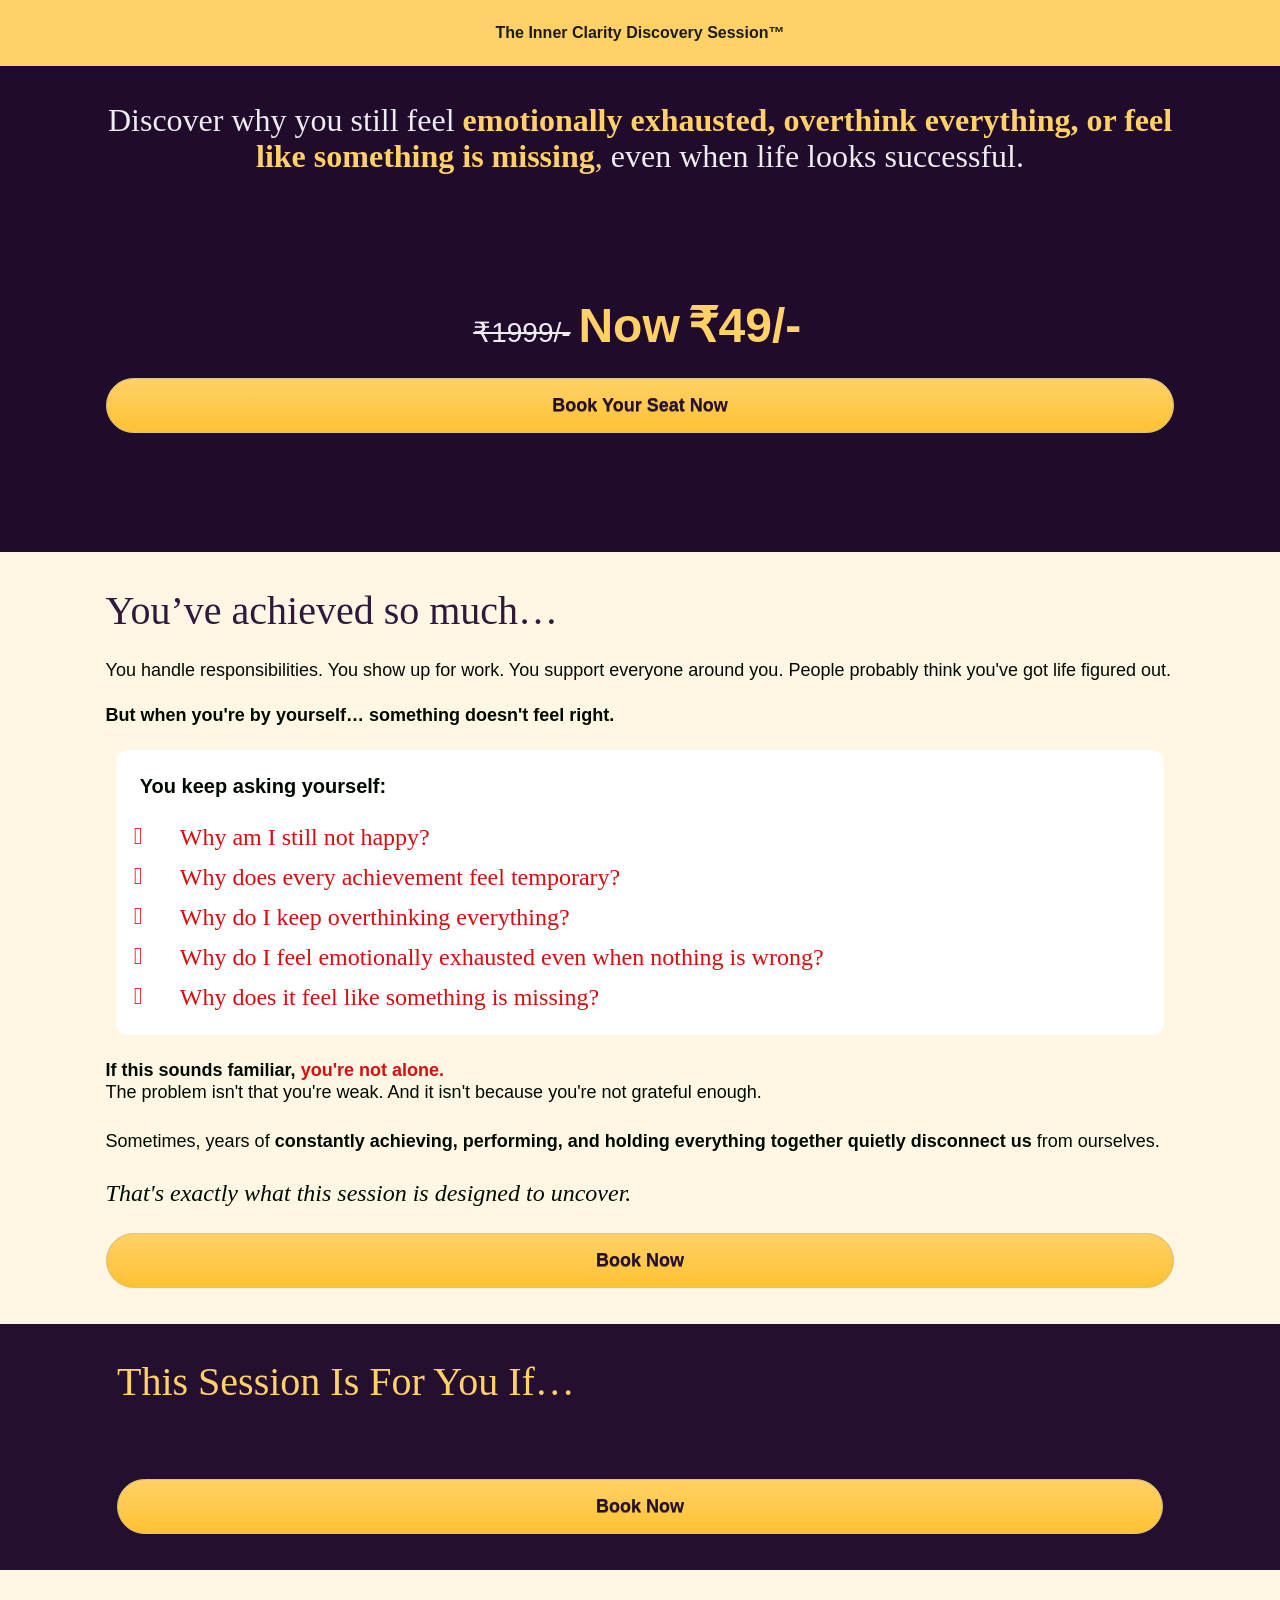
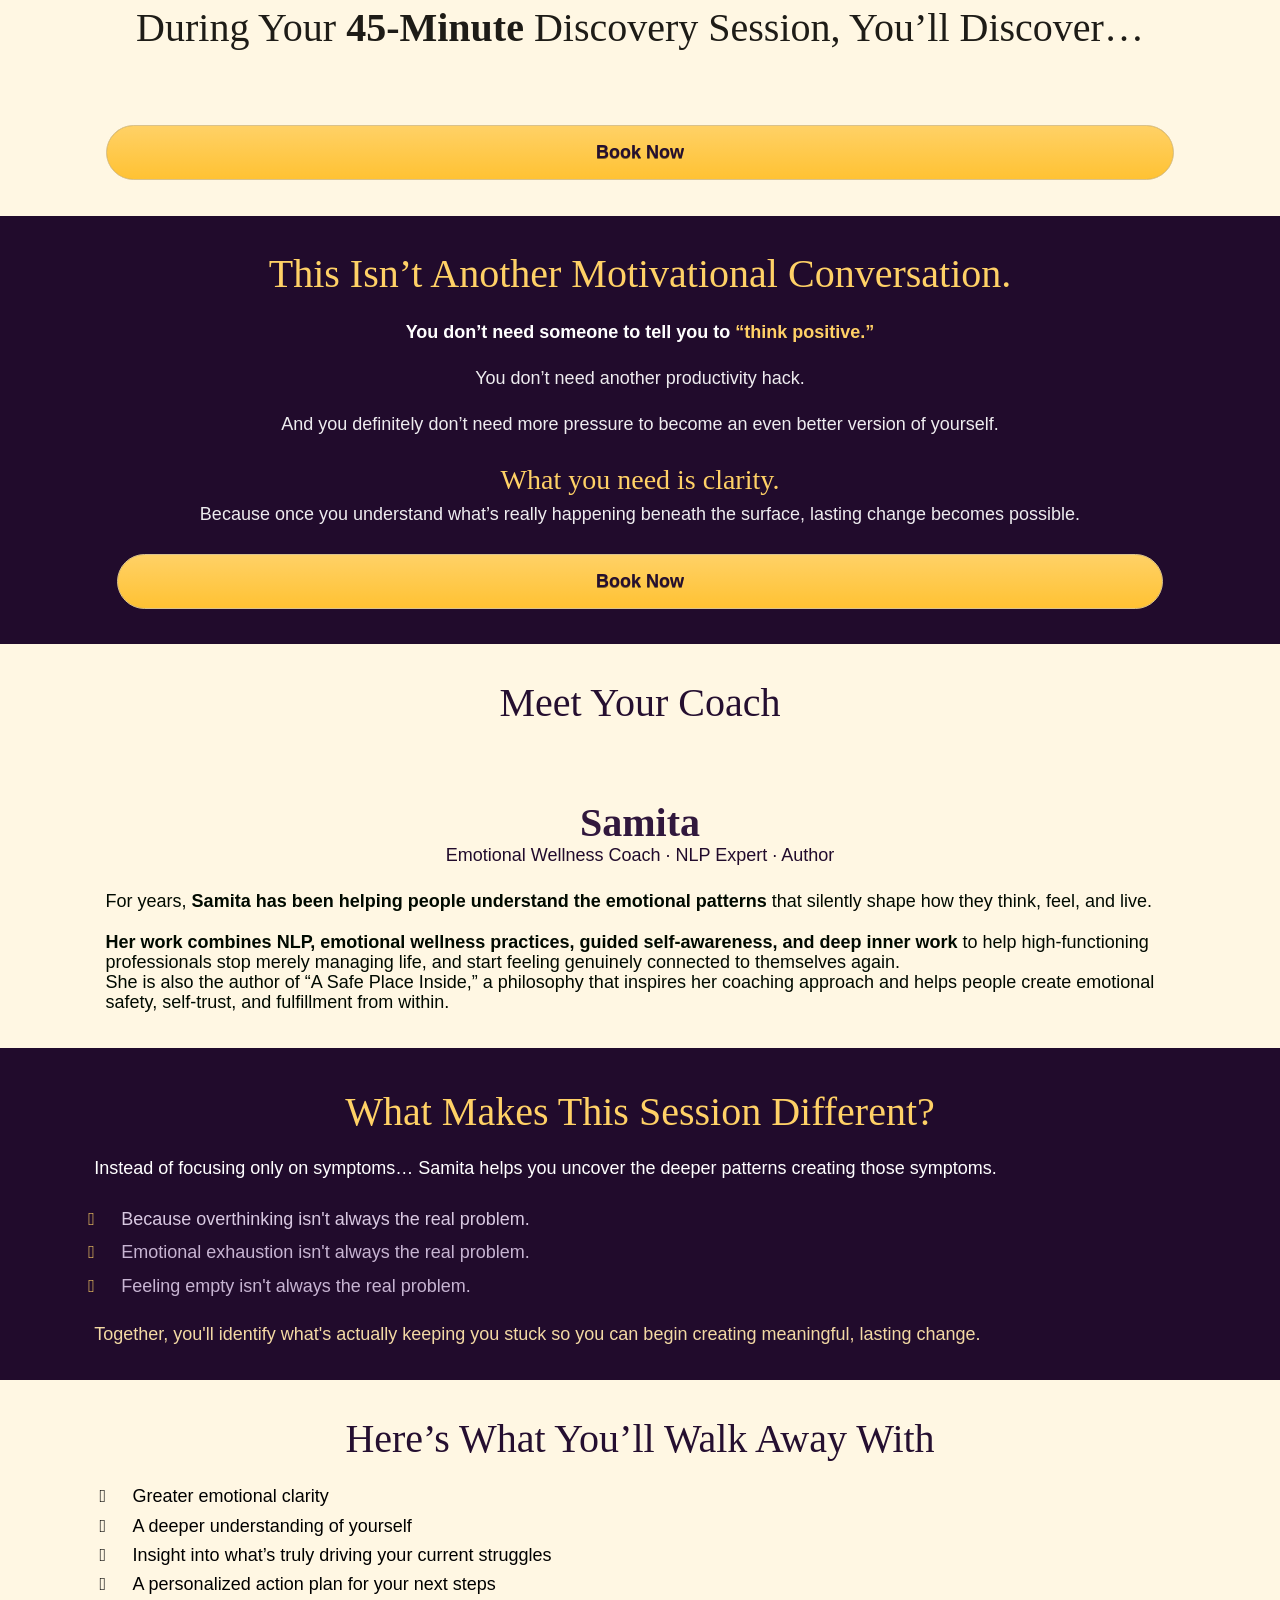
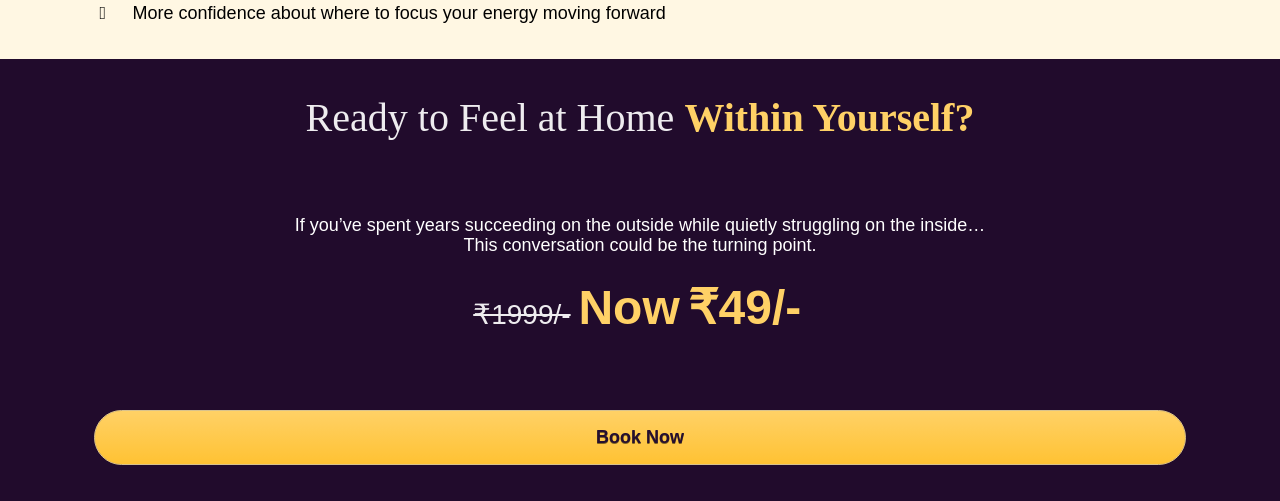
==== index.html @ a30f2a53 "OSNN Index Page Updated" ====
<!DOCTYPE html>
<!-- saved from url=(0039)https://legacyinnercircle.in/samita_49/ -->
<html lang="en"><head><meta http-equiv="Content-Type" content="text/html; charset=UTF-8">
    
    <!-- BUILT WITH LEADPAGES https://www.leadpages.com -->
    <meta http-equiv="X-UA-Compatible" content="IE=edge,chrome=1">
    <meta name="viewport" content="width=device-width, initial-scale=1">
    <title>Samita  - funnel 2</title>
    <meta name="keywords" content="">
    <meta name="description" content="">
    <meta name="title" content="">
    <meta property="og:type" content="website">
    <meta property="og:title" content="Samita  - funnel 2">
    <meta property="og:description" content="">
    <meta name="leadpages-served-by" content="leadpages">
    <meta name="leadpages-serving-domain" content="legacyinnercircle.in">
    <meta name="leadpages-legacy-pixel-domain" content="https://my.leadpages.net">
    <meta name="leadpages-meta-id" content="5ACkNSbPZ5Z4c69FCM9rrN">
    <meta name="leadpages-edition" content="FjWy6jDDJtb9g2AQd9wh9A">
    <link rel="shortcut icon" href="https://static.leadpages.net/images/favicon.ico" type="image/x-icon">
    <link rel="stylesheet" href="./Samita - funnel 2_files/all.min.css" referrerpolicy="no-referrer">
    <link rel="preconnect" href="https://fonts.gstatic.com/" crossorigin="">
    <link rel="preload" as="style" href="./Samita - funnel 2_files/css">
    <link rel="stylesheet" href="./Samita - funnel 2_files/css" type="text/css" referrerpolicy="no-referrer" media="all" onload="this.media=&#39;all&#39;">
    <link rel="preload" as="style" href="./Samita - funnel 2_files/YyTXrKw9BfLoAAx7QPk4KG.css">
    <link rel="stylesheet" href="./Samita - funnel 2_files/YyTXrKw9BfLoAAx7QPk4KG.css" referrerpolicy="no-referrer" media="all" onload="this.media=&#39;all&#39;">
    <style data-id="run-styles">
      /*! normalize.css v3.0.2 | MIT License | git.io/normalize */html{font-family:sans-serif;-ms-text-size-adjust:100%;-webkit-text-size-adjust:100%}body{margin:0}article,aside,details,figcaption,figure,footer,header,hgroup,main,menu,nav,section,summary{display:block}audio,canvas,progress,video{display:inline-block;vertical-align:baseline}audio:not([controls]){display:none;height:0}[hidden],template{display:none}a{background-color:transparent}a:active,a:hover{outline:0}abbr[title]{border-bottom:1px dotted}b,strong{font-weight:bold}dfn{font-style:italic}h1{font-size:2em;margin:.67em 0}mark{background:#ff0;color:#000}small{font-size:80%}sub,sup{font-size:75%;line-height:0;position:relative;vertical-align:baseline}sup{top:-0.5em}sub{bottom:-0.25em}img{border:0}svg:not(:root){overflow:hidden}figure{margin:1em 40px}hr{-moz-box-sizing:content-box;box-sizing:content-box;height:0}pre{overflow:auto}code,kbd,pre,samp{font-family:monospace,monospace;font-size:1em}button,input,optgroup,select,textarea{color:inherit;font:inherit;margin:0}button{overflow:visible}button,select{text-transform:none}button,html input[type=button],input[type=reset],input[type=submit]{-webkit-appearance:button;cursor:pointer}button[disabled],html input[disabled]{cursor:default}button::-moz-focus-inner,input::-moz-focus-inner{border:0;padding:0}input{line-height:normal}input[type=checkbox],input[type=radio]{box-sizing:border-box;padding:0}input[type=number]::-webkit-inner-spin-button,input[type=number]::-webkit-outer-spin-button{height:auto}input[type=search]{-webkit-appearance:textfield;-moz-box-sizing:border-box;-webkit-box-sizing:border-box;box-sizing:border-box}input[type=search]::-webkit-search-cancel-button,input[type=search]::-webkit-search-decoration{-webkit-appearance:none}fieldset{border:1px solid silver;margin:0 2px;padding:.35em .625em .75em}legend{border:0;padding:0}textarea{overflow:auto}optgroup{font-weight:bold}table{border-collapse:collapse;border-spacing:0}td,th{padding:0}*,*::before,*::after{box-sizing:border-box}html{height:100%;width:100%}html{-moz-osx-font-smoothing:grayscale;-webkit-font-smoothing:antialiased;-ms-text-size-adjust:100%;-webkit-text-size-adjust:100%;background-color:#fff;box-sizing:border-box;color:#000;font-family:Roboto,sans-serif;font-size:1em;line-height:1.5;min-height:100%;position:relative}html.is-leadbox{background-color:transparent}body{min-height:100%}h1,h2,h3,h4,h1.jumbo{margin:0}p{margin:0}a{font-size:inherit}img{max-width:100%;width:100%}section{position:relative;transition:opacity .5s ease-in,min-height .5s ease-in,height .5s ease-in}.container{width:100%}.row-compose,.widget-row,.layout,.inner-column,.column{position:relative}.site-header .layout{align-items:center;min-height:64px}.column{display:flex;flex-direction:column}.inner-column{flex:1 1 auto}.inner-column:not(.area-placeholder){min-height:1px}.widget{word-wrap:break-word;padding:1vw;padding:1cqw}.leadbox .widget{padding:1vw;padding:1cqw}.bar .widget{padding:1vw;padding:1cqw}.has-background-image{background-position:center center;background-repeat:no-repeat}.has-background-size-cover{background-size:cover}.has-background-size-center{background-size:contain}.has-background-size-repeat{background-repeat:repeat}.flex-display{display:flex}.flex-direction-column{flex-direction:column}.flex-direction-column .container{min-height:1px}.flex-direction-row{flex-direction:row}.flex-justify-flex-start{justify-content:flex-start}.flex-justify-center{justify-content:center}.flex-justify-flex-end{justify-content:flex-end}[class*=section-arrow--]::before{border:solid transparent;border-color:rgba(0,0,0,0);content:"";height:0;pointer-events:none;position:absolute;width:0;z-index:1}.section-arrow--top::before{border-bottom-color:inherit;border-width:0 30px 18px;bottom:100%;left:50%;transform:translateX(-50%)}.section-arrow--bottom::before{border-top-color:inherit;border-width:18px 30px 0;left:50%;top:100%;transform:translateX(-50%)}.section-arrow--left::before{border-bottom-color:inherit;border-width:0 30px 24px;bottom:100%;right:50%;transform:translateX(50%)}@media(min-width: 48em){.section-arrow--left::before{border-bottom-color:transparent;border-right-color:inherit;border-width:30px 24px 30px 0;bottom:0;right:100%;top:50%;transform:translateY(-50%) translateX(0)}}.section-arrow--right::before{border-top-color:inherit;border-width:24px 30px 0;left:50%;top:100%;transform:translateX(-50%)}@media(min-width: 48em){.section-arrow--right::before{border-left-color:inherit;border-top-color:transparent;border-width:30px 0 30px 24px;left:100%;top:50%;transform:translateY(-50%) translateX(0)}}.page .is-delayed{min-height:0;height:0;opacity:0;overflow:hidden;padding-bottom:0;padding-top:0}.is-visible{height:auto;opacity:1;overflow:visible}.lp-text a,.lp-text-react a,.lp-headline a{color:inherit;text-decoration:underline}.lp-text a>span,.lp-text-react a>span,.lp-headline a>span{color:inherit;text-decoration:underline}.lp-text a:hover,.lp-text a:active,.lp-text-react a:hover,.lp-text-react a:active,.lp-headline a:hover,.lp-headline a:active{text-decoration:none}.lp-text a:hover>span,.lp-text a:active>span,.lp-text-react a:hover>span,.lp-text-react a:active>span,.lp-headline a:hover>span,.lp-headline a:active>span{text-decoration:none}.lp-blog-feed a{text-decoration:none}.lp-blog-feed a:hover,.lp-blog-feed a:active{text-decoration:none}.lp-blog-feed a:hover>span,.lp-blog-feed a:active>span{text-decoration:none}.lp-blog-feed a.pagination-arrow{color:inherit;margin:auto 40px}.lp-blog-feed a.pagination-arrow.disabled{color:inherit;pointer-events:none;opacity:.3}.lp-blog-post a{color:inherit;text-decoration:none}.lp-blog-post a>span{color:inherit;text-decoration:none}.lp-blog-post a:hover,.lp-blog-post a:active{text-decoration:none}.lp-blog-post a:hover>span,.lp-blog-post a:active>span{text-decoration:none}.lp-blog-post a.pagination-arrow{margin:auto 40px}.lp-blog-post a.pagination-arrow.disabled{pointer-events:none;opacity:.3}.lp-post-body p{min-height:18px;margin:20px 0}.lp-post-body h1,.lp-post-body h2,.lp-post-body h3,.lp-post-body h4,.lp-post-body h5,.lp-post-body h6{margin:24px 0}.lp-post-body img{width:auto}.widget-widget>iframe{max-width:100%;width:100%}.inner-composite{display:flex}.page grammarly-btn{display:none}.page .lp-form__input+span,.page .lp-form-react__input+span{display:none !important}@media(max-width: 480px){.hidden-mobile{display:none !important}}@media(min-width: 481px)and (max-width: 768px){.hidden-tablet{display:none !important}}@media(min-width: 769px){.hidden-desktop{display:none !important}}.hide-section{display:none}form .widget-column{padding-top:1vw;padding-bottom:1vw;padding-top:1cqw;padding-bottom:1cqw}form .widget-column .widget{padding-bottom:0;padding-top:0}form .widget-column .widget .lp-button-react-wrapper{margin-top:12px}form[data-form-id] button:disabled{opacity:.5;pointer-events:none;transition:opacity 7.5s ease}@keyframes animation-circular-rotate{0%{transform-origin:50% 50%}100%{transform:rotate(360deg)}}@-webkit-keyframes animation-circular-rotate{0%{transform-origin:50% 50%}100%{transform:rotate(360deg)}}@-webkit-keyframes animation-circular-progress{0%{stroke-dasharray:1px,200px;stroke-dashoffset:0px}50%{stroke-dasharray:100px,200px;stroke-dashoffset:-15px}100%{stroke-dasharray:100px,200px;stroke-dashoffset:-125px}}@keyframes animation-circular-progress{0%{stroke-dasharray:1px,200px;stroke-dashoffset:0px}50%{stroke-dasharray:100px,200px;stroke-dashoffset:-15px}100%{stroke-dasharray:100px,200px;stroke-dashoffset:-125px}}.container{margin-left:auto;margin-right:auto;max-width:1140px}.container--fluid{max-width:none}.flex{display:flex;flex-direction:row;flex-wrap:wrap;margin-left:0;margin-right:0;max-width:100%}[class*=flex__]{flex:0 0 auto;min-height:1px;padding-left:0;padding-right:0}.flex--12 .flex__item--xs-1{flex-basis:8.3333333333%;max-width:8.3333333333%}.flex--12 .flex__item--xs-2{flex-basis:16.6666666667%;max-width:16.6666666667%}.flex--12 .flex__item--xs-3{flex-basis:25%;max-width:25%}.flex--12 .flex__item--xs-4{flex-basis:33.3333333333%;max-width:33.3333333333%}.flex--12 .flex__item--xs-5{flex-basis:41.6666666667%;max-width:41.6666666667%}.flex--12 .flex__item--xs-6{flex-basis:50%;max-width:50%}.flex--12 .flex__item--xs-7{flex-basis:58.3333333333%;max-width:58.3333333333%}.flex--12 .flex__item--xs-8{flex-basis:66.6666666667%;max-width:66.6666666667%}.flex--12 .flex__item--xs-9{flex-basis:75%;max-width:75%}.flex--12 .flex__item--xs-10{flex-basis:83.3333333333%;max-width:83.3333333333%}.flex--12 .flex__item--xs-11{flex-basis:91.6666666667%;max-width:91.6666666667%}.flex--12 .flex__item--xs-12{flex-basis:100%;max-width:100%}.flex--12 .flex__offset--xs-1{margin-left:8.3333333333%}.flex--12 .flex__offset--xs-2{margin-left:16.6666666667%}.flex--12 .flex__offset--xs-3{margin-left:25%}.flex--12 .flex__offset--xs-4{margin-left:33.3333333333%}.flex--12 .flex__offset--xs-5{margin-left:41.6666666667%}.flex--12 .flex__offset--xs-6{margin-left:50%}.flex--12 .flex__offset--xs-7{margin-left:58.3333333333%}.flex--12 .flex__offset--xs-8{margin-left:66.6666666667%}.flex--12 .flex__offset--xs-9{margin-left:75%}.flex--12 .flex__offset--xs-10{margin-left:83.3333333333%}.flex--12 .flex__offset--xs-11{margin-left:91.6666666667%}.flex--10 .flex__item--xs-1{flex-basis:10%;max-width:10%}.flex--10 .flex__item--xs-2{flex-basis:20%;max-width:20%}.flex--10 .flex__item--xs-3{flex-basis:30%;max-width:30%}.flex--10 .flex__item--xs-4{flex-basis:40%;max-width:40%}.flex--10 .flex__item--xs-5{flex-basis:50%;max-width:50%}.flex--10 .flex__item--xs-6{flex-basis:60%;max-width:60%}.flex--10 .flex__item--xs-7{flex-basis:70%;max-width:70%}.flex--10 .flex__item--xs-8{flex-basis:80%;max-width:80%}.flex--10 .flex__item--xs-9{flex-basis:90%;max-width:90%}.flex--10 .flex__item--xs-10{flex-basis:100%;max-width:100%}.flex--10 .flex__offset--xs-1{margin-left:10%}.flex--10 .flex__offset--xs-2{margin-left:20%}.flex--10 .flex__offset--xs-3{margin-left:30%}.flex--10 .flex__offset--xs-4{margin-left:40%}.flex--10 .flex__offset--xs-5{margin-left:50%}.flex--10 .flex__offset--xs-6{margin-left:60%}.flex--10 .flex__offset--xs-7{margin-left:70%}.flex--10 .flex__offset--xs-8{margin-left:80%}.flex--10 .flex__offset--xs-9{margin-left:90%}.flex--xs-start{justify-content:flex-start}.flex--xs-center{justify-content:center}.flex--xs-end{justify-content:flex-end}.flex--xs-around{justify-content:space-around}.flex--xs-between{justify-content:space-between}.flex--xs-top{align-items:flex-start}.flex--xs-middle{align-items:center}.flex--xs-bottom{align-items:flex-end}.flex--xs-first{order:-1}.flex--xs-last{order:1}.flex__item--xs-auto{flex:1 1 auto}.flex__item--xs-grow{flex-grow:1}.flex__item--xs-no-grow{flex-grow:0}.flex__item--xs-shrink{flex-shrink:1}.flex__item--xs-no-shrink{flex-shrink:0}.flex__item--xs-none{flex:none}.flex--xs-inline-flex{display:inline-flex}.flex--xs-flex-nowrap{flex-wrap:nowrap}.flex--xs-flex-wrap-rev{flex-wrap:wrap-reverse}.flex--xs-horizontal-rev{flex-direction:column-reverse}.flex--xs-vertical{flex-direction:column}.flex--xs-vertical-rev{flex-direction:row-reverse}@media(min-width: 480px){.flex--12 .flex__item--sm-1{flex-basis:8.3333333333%;max-width:8.3333333333%}.flex--12 .flex__item--sm-2{flex-basis:16.6666666667%;max-width:16.6666666667%}.flex--12 .flex__item--sm-3{flex-basis:25%;max-width:25%}.flex--12 .flex__item--sm-4{flex-basis:33.3333333333%;max-width:33.3333333333%}.flex--12 .flex__item--sm-5{flex-basis:41.6666666667%;max-width:41.6666666667%}.flex--12 .flex__item--sm-6{flex-basis:50%;max-width:50%}.flex--12 .flex__item--sm-7{flex-basis:58.3333333333%;max-width:58.3333333333%}.flex--12 .flex__item--sm-8{flex-basis:66.6666666667%;max-width:66.6666666667%}.flex--12 .flex__item--sm-9{flex-basis:75%;max-width:75%}.flex--12 .flex__item--sm-10{flex-basis:83.3333333333%;max-width:83.3333333333%}.flex--12 .flex__item--sm-11{flex-basis:91.6666666667%;max-width:91.6666666667%}.flex--12 .flex__item--sm-12{flex-basis:100%;max-width:100%}.flex--12 .flex__offset--sm-1{margin-left:8.3333333333%}.flex--12 .flex__offset--sm-2{margin-left:16.6666666667%}.flex--12 .flex__offset--sm-3{margin-left:25%}.flex--12 .flex__offset--sm-4{margin-left:33.3333333333%}.flex--12 .flex__offset--sm-5{margin-left:41.6666666667%}.flex--12 .flex__offset--sm-6{margin-left:50%}.flex--12 .flex__offset--sm-7{margin-left:58.3333333333%}.flex--12 .flex__offset--sm-8{margin-left:66.6666666667%}.flex--12 .flex__offset--sm-9{margin-left:75%}.flex--12 .flex__offset--sm-10{margin-left:83.3333333333%}.flex--12 .flex__offset--sm-11{margin-left:91.6666666667%}.flex--10 .flex__item--sm-1{flex-basis:10%;max-width:10%}.flex--10 .flex__item--sm-2{flex-basis:20%;max-width:20%}.flex--10 .flex__item--sm-3{flex-basis:30%;max-width:30%}.flex--10 .flex__item--sm-4{flex-basis:40%;max-width:40%}.flex--10 .flex__item--sm-5{flex-basis:50%;max-width:50%}.flex--10 .flex__item--sm-6{flex-basis:60%;max-width:60%}.flex--10 .flex__item--sm-7{flex-basis:70%;max-width:70%}.flex--10 .flex__item--sm-8{flex-basis:80%;max-width:80%}.flex--10 .flex__item--sm-9{flex-basis:90%;max-width:90%}.flex--10 .flex__item--sm-10{flex-basis:100%;max-width:100%}.flex--10 .flex__offset--sm-1{margin-left:10%}.flex--10 .flex__offset--sm-2{margin-left:20%}.flex--10 .flex__offset--sm-3{margin-left:30%}.flex--10 .flex__offset--sm-4{margin-left:40%}.flex--10 .flex__offset--sm-5{margin-left:50%}.flex--10 .flex__offset--sm-6{margin-left:60%}.flex--10 .flex__offset--sm-7{margin-left:70%}.flex--10 .flex__offset--sm-8{margin-left:80%}.flex--10 .flex__offset--sm-9{margin-left:90%}.flex--sm-start{justify-content:flex-start}.flex--sm-center{justify-content:center}.flex--sm-end{justify-content:flex-end}.flex--sm-around{justify-content:space-around}.flex--sm-between{justify-content:space-between}.flex--sm-top{align-items:flex-start}.flex--sm-middle{align-items:center}.flex--sm-bottom{align-items:flex-end}.flex--sm-first{order:-1}.flex--sm-last{order:1}.flex__item--sm-auto{flex:1 1 auto}.flex__item--sm-grow{flex-grow:1}.flex__item--sm-no-grow{flex-grow:0}.flex__item--sm-shrink{flex-shrink:1}.flex__item--sm-no-shrink{flex-shrink:0}.flex__item--sm-none{flex:none}.flex--sm-inline-flex{display:inline-flex}.flex--sm-flex-nowrap{flex-wrap:nowrap}.flex--sm-flex-wrap-rev{flex-wrap:wrap-reverse}.flex--sm-horizontal-rev{flex-direction:column-reverse}.flex--sm-vertical{flex-direction:column}.flex--sm-vertical-rev{flex-direction:row-reverse}}@media(min-width: 768px){.flex--12 .flex__item--md-1{flex-basis:8.3333333333%;max-width:8.3333333333%}.flex--12 .flex__item--md-2{flex-basis:16.6666666667%;max-width:16.6666666667%}.flex--12 .flex__item--md-3{flex-basis:25%;max-width:25%}.flex--12 .flex__item--md-4{flex-basis:33.3333333333%;max-width:33.3333333333%}.flex--12 .flex__item--md-5{flex-basis:41.6666666667%;max-width:41.6666666667%}.flex--12 .flex__item--md-6{flex-basis:50%;max-width:50%}.flex--12 .flex__item--md-7{flex-basis:58.3333333333%;max-width:58.3333333333%}.flex--12 .flex__item--md-8{flex-basis:66.6666666667%;max-width:66.6666666667%}.flex--12 .flex__item--md-9{flex-basis:75%;max-width:75%}.flex--12 .flex__item--md-10{flex-basis:83.3333333333%;max-width:83.3333333333%}.flex--12 .flex__item--md-11{flex-basis:91.6666666667%;max-width:91.6666666667%}.flex--12 .flex__item--md-12{flex-basis:100%;max-width:100%}.flex--12 .flex__offset--md-1{margin-left:8.3333333333%}.flex--12 .flex__offset--md-2{margin-left:16.6666666667%}.flex--12 .flex__offset--md-3{margin-left:25%}.flex--12 .flex__offset--md-4{margin-left:33.3333333333%}.flex--12 .flex__offset--md-5{margin-left:41.6666666667%}.flex--12 .flex__offset--md-6{margin-left:50%}.flex--12 .flex__offset--md-7{margin-left:58.3333333333%}.flex--12 .flex__offset--md-8{margin-left:66.6666666667%}.flex--12 .flex__offset--md-9{margin-left:75%}.flex--12 .flex__offset--md-10{margin-left:83.3333333333%}.flex--12 .flex__offset--md-11{margin-left:91.6666666667%}.flex--10 .flex__item--md-1{flex-basis:10%;max-width:10%}.flex--10 .flex__item--md-2{flex-basis:20%;max-width:20%}.flex--10 .flex__item--md-3{flex-basis:30%;max-width:30%}.flex--10 .flex__item--md-4{flex-basis:40%;max-width:40%}.flex--10 .flex__item--md-5{flex-basis:50%;max-width:50%}.flex--10 .flex__item--md-6{flex-basis:60%;max-width:60%}.flex--10 .flex__item--md-7{flex-basis:70%;max-width:70%}.flex--10 .flex__item--md-8{flex-basis:80%;max-width:80%}.flex--10 .flex__item--md-9{flex-basis:90%;max-width:90%}.flex--10 .flex__item--md-10{flex-basis:100%;max-width:100%}.flex--10 .flex__offset--md-1{margin-left:10%}.flex--10 .flex__offset--md-2{margin-left:20%}.flex--10 .flex__offset--md-3{margin-left:30%}.flex--10 .flex__offset--md-4{margin-left:40%}.flex--10 .flex__offset--md-5{margin-left:50%}.flex--10 .flex__offset--md-6{margin-left:60%}.flex--10 .flex__offset--md-7{margin-left:70%}.flex--10 .flex__offset--md-8{margin-left:80%}.flex--10 .flex__offset--md-9{margin-left:90%}.flex--md-start{justify-content:flex-start}.flex--md-center{justify-content:center}.flex--md-end{justify-content:flex-end}.flex--md-around{justify-content:space-around}.flex--md-between{justify-content:space-between}.flex--md-top{align-items:flex-start}.flex--md-middle{align-items:center}.flex--md-bottom{align-items:flex-end}.flex--md-first{order:-1}.flex--md-last{order:1}.flex__item--md-auto{flex:1 1 auto}.flex__item--md-grow{flex-grow:1}.flex__item--md-no-grow{flex-grow:0}.flex__item--md-shrink{flex-shrink:1}.flex__item--md-no-shrink{flex-shrink:0}.flex__item--md-none{flex:none}.flex--md-inline-flex{display:inline-flex}.flex--md-flex-nowrap{flex-wrap:nowrap}.flex--md-flex-wrap-rev{flex-wrap:wrap-reverse}.flex--md-horizontal-rev{flex-direction:column-reverse}.flex--md-vertical{flex-direction:column}.flex--md-vertical-rev{flex-direction:row-reverse}}@media(min-width: 1024px){.flex--12 .flex__item--lg-1{flex-basis:8.3333333333%;max-width:8.3333333333%}.flex--12 .flex__item--lg-2{flex-basis:16.6666666667%;max-width:16.6666666667%}.flex--12 .flex__item--lg-3{flex-basis:25%;max-width:25%}.flex--12 .flex__item--lg-4{flex-basis:33.3333333333%;max-width:33.3333333333%}.flex--12 .flex__item--lg-5{flex-basis:41.6666666667%;max-width:41.6666666667%}.flex--12 .flex__item--lg-6{flex-basis:50%;max-width:50%}.flex--12 .flex__item--lg-7{flex-basis:58.3333333333%;max-width:58.3333333333%}.flex--12 .flex__item--lg-8{flex-basis:66.6666666667%;max-width:66.6666666667%}.flex--12 .flex__item--lg-9{flex-basis:75%;max-width:75%}.flex--12 .flex__item--lg-10{flex-basis:83.3333333333%;max-width:83.3333333333%}.flex--12 .flex__item--lg-11{flex-basis:91.6666666667%;max-width:91.6666666667%}.flex--12 .flex__item--lg-12{flex-basis:100%;max-width:100%}.flex--12 .flex__offset--lg-1{margin-left:8.3333333333%}.flex--12 .flex__offset--lg-2{margin-left:16.6666666667%}.flex--12 .flex__offset--lg-3{margin-left:25%}.flex--12 .flex__offset--lg-4{margin-left:33.3333333333%}.flex--12 .flex__offset--lg-5{margin-left:41.6666666667%}.flex--12 .flex__offset--lg-6{margin-left:50%}.flex--12 .flex__offset--lg-7{margin-left:58.3333333333%}.flex--12 .flex__offset--lg-8{margin-left:66.6666666667%}.flex--12 .flex__offset--lg-9{margin-left:75%}.flex--12 .flex__offset--lg-10{margin-left:83.3333333333%}.flex--12 .flex__offset--lg-11{margin-left:91.6666666667%}.flex--10 .flex__item--lg-1{flex-basis:10%;max-width:10%}.flex--10 .flex__item--lg-2{flex-basis:20%;max-width:20%}.flex--10 .flex__item--lg-3{flex-basis:30%;max-width:30%}.flex--10 .flex__item--lg-4{flex-basis:40%;max-width:40%}.flex--10 .flex__item--lg-5{flex-basis:50%;max-width:50%}.flex--10 .flex__item--lg-6{flex-basis:60%;max-width:60%}.flex--10 .flex__item--lg-7{flex-basis:70%;max-width:70%}.flex--10 .flex__item--lg-8{flex-basis:80%;max-width:80%}.flex--10 .flex__item--lg-9{flex-basis:90%;max-width:90%}.flex--10 .flex__item--lg-10{flex-basis:100%;max-width:100%}.flex--10 .flex__offset--lg-1{margin-left:10%}.flex--10 .flex__offset--lg-2{margin-left:20%}.flex--10 .flex__offset--lg-3{margin-left:30%}.flex--10 .flex__offset--lg-4{margin-left:40%}.flex--10 .flex__offset--lg-5{margin-left:50%}.flex--10 .flex__offset--lg-6{margin-left:60%}.flex--10 .flex__offset--lg-7{margin-left:70%}.flex--10 .flex__offset--lg-8{margin-left:80%}.flex--10 .flex__offset--lg-9{margin-left:90%}.flex--lg-start{justify-content:flex-start}.flex--lg-center{justify-content:center}.flex--lg-end{justify-content:flex-end}.flex--lg-around{justify-content:space-around}.flex--lg-between{justify-content:space-between}.flex--lg-top{align-items:flex-start}.flex--lg-middle{align-items:center}.flex--lg-bottom{align-items:flex-end}.flex--lg-first{order:-1}.flex--lg-last{order:1}.flex__item--lg-auto{flex:1 1 auto}.flex__item--lg-grow{flex-grow:1}.flex__item--lg-no-grow{flex-grow:0}.flex__item--lg-shrink{flex-shrink:1}.flex__item--lg-no-shrink{flex-shrink:0}.flex__item--lg-none{flex:none}.flex--lg-inline-flex{display:inline-flex}.flex--lg-flex-nowrap{flex-wrap:nowrap}.flex--lg-flex-wrap-rev{flex-wrap:wrap-reverse}.flex--lg-horizontal-rev{flex-direction:column-reverse}.flex--lg-vertical{flex-direction:column}.flex--lg-vertical-rev{flex-direction:row-reverse}}@media(min-width: 1280px){.flex--12 .flex__item--xl-1{flex-basis:8.3333333333%;max-width:8.3333333333%}.flex--12 .flex__item--xl-2{flex-basis:16.6666666667%;max-width:16.6666666667%}.flex--12 .flex__item--xl-3{flex-basis:25%;max-width:25%}.flex--12 .flex__item--xl-4{flex-basis:33.3333333333%;max-width:33.3333333333%}.flex--12 .flex__item--xl-5{flex-basis:41.6666666667%;max-width:41.6666666667%}.flex--12 .flex__item--xl-6{flex-basis:50%;max-width:50%}.flex--12 .flex__item--xl-7{flex-basis:58.3333333333%;max-width:58.3333333333%}.flex--12 .flex__item--xl-8{flex-basis:66.6666666667%;max-width:66.6666666667%}.flex--12 .flex__item--xl-9{flex-basis:75%;max-width:75%}.flex--12 .flex__item--xl-10{flex-basis:83.3333333333%;max-width:83.3333333333%}.flex--12 .flex__item--xl-11{flex-basis:91.6666666667%;max-width:91.6666666667%}.flex--12 .flex__item--xl-12{flex-basis:100%;max-width:100%}.flex--12 .flex__offset--xl-1{margin-left:8.3333333333%}.flex--12 .flex__offset--xl-2{margin-left:16.6666666667%}.flex--12 .flex__offset--xl-3{margin-left:25%}.flex--12 .flex__offset--xl-4{margin-left:33.3333333333%}.flex--12 .flex__offset--xl-5{margin-left:41.6666666667%}.flex--12 .flex__offset--xl-6{margin-left:50%}.flex--12 .flex__offset--xl-7{margin-left:58.3333333333%}.flex--12 .flex__offset--xl-8{margin-left:66.6666666667%}.flex--12 .flex__offset--xl-9{margin-left:75%}.flex--12 .flex__offset--xl-10{margin-left:83.3333333333%}.flex--12 .flex__offset--xl-11{margin-left:91.6666666667%}.flex--10 .flex__item--xl-1{flex-basis:10%;max-width:10%}.flex--10 .flex__item--xl-2{flex-basis:20%;max-width:20%}.flex--10 .flex__item--xl-3{flex-basis:30%;max-width:30%}.flex--10 .flex__item--xl-4{flex-basis:40%;max-width:40%}.flex--10 .flex__item--xl-5{flex-basis:50%;max-width:50%}.flex--10 .flex__item--xl-6{flex-basis:60%;max-width:60%}.flex--10 .flex__item--xl-7{flex-basis:70%;max-width:70%}.flex--10 .flex__item--xl-8{flex-basis:80%;max-width:80%}.flex--10 .flex__item--xl-9{flex-basis:90%;max-width:90%}.flex--10 .flex__item--xl-10{flex-basis:100%;max-width:100%}.flex--10 .flex__offset--xl-1{margin-left:10%}.flex--10 .flex__offset--xl-2{margin-left:20%}.flex--10 .flex__offset--xl-3{margin-left:30%}.flex--10 .flex__offset--xl-4{margin-left:40%}.flex--10 .flex__offset--xl-5{margin-left:50%}.flex--10 .flex__offset--xl-6{margin-left:60%}.flex--10 .flex__offset--xl-7{margin-left:70%}.flex--10 .flex__offset--xl-8{margin-left:80%}.flex--10 .flex__offset--xl-9{margin-left:90%}.flex--xl-start{justify-content:flex-start}.flex--xl-center{justify-content:center}.flex--xl-end{justify-content:flex-end}.flex--xl-around{justify-content:space-around}.flex--xl-between{justify-content:space-between}.flex--xl-top{align-items:flex-start}.flex--xl-middle{align-items:center}.flex--xl-bottom{align-items:flex-end}.flex--xl-first{order:-1}.flex--xl-last{order:1}.flex__item--xl-auto{flex:1 1 auto}.flex__item--xl-grow{flex-grow:1}.flex__item--xl-no-grow{flex-grow:0}.flex__item--xl-shrink{flex-shrink:1}.flex__item--xl-no-shrink{flex-shrink:0}.flex__item--xl-none{flex:none}.flex--xl-inline-flex{display:inline-flex}.flex--xl-flex-nowrap{flex-wrap:nowrap}.flex--xl-flex-wrap-rev{flex-wrap:wrap-reverse}.flex--xl-horizontal-rev{flex-direction:column-reverse}.flex--xl-vertical{flex-direction:column}.flex--xl-vertical-rev{flex-direction:row-reverse}}.font-scale-1{font-size:.5625rem}.font-scale-2{font-size:.625rem}.font-scale-3{font-size:.75rem}.font-scale-4{font-size:.875rem}.font-scale-5{font-size:1rem}.font-scale-6{font-size:1.125rem}.font-scale-7{font-size:1.3125rem}.font-scale-8{font-size:1.5rem}.font-scale-9{font-size:1.6875rem}.font-scale-10{font-size:1.875rem}.font-scale-11{font-size:2.0625rem}.font-scale-12{font-size:2.25rem}.font-scale-13{font-size:2.5rem}.font-scale-14{font-size:2.75rem}.font-scale-15{font-size:3rem}.font-scale-16{font-size:3.25rem}.font-scale-17{font-size:3.5rem}.font-scale-18{font-size:3.75rem}@media(min-width: 480px){.font-scale-1{font-size:.5625rem}.font-scale-2{font-size:.625rem}.font-scale-3{font-size:.75rem}.font-scale-4{font-size:.875rem}.font-scale-5{font-size:1rem}.font-scale-6{font-size:1.125rem}.font-scale-7{font-size:1.3125rem}.font-scale-8{font-size:1.5rem}.font-scale-9{font-size:1.75rem}.font-scale-10{font-size:2rem}.font-scale-11{font-size:2.375rem}.font-scale-12{font-size:2.75rem}.font-scale-13{font-size:3.125rem}.font-scale-14{font-size:3.5rem}.font-scale-15{font-size:3.875rem}.font-scale-16{font-size:4.25rem}.font-scale-17{font-size:4.625rem}.font-scale-18{font-size:5rem}}@media(min-width: 768px){.font-scale-1{font-size:.625rem}.font-scale-2{font-size:.75rem}.font-scale-3{font-size:.875rem}.font-scale-4{font-size:1rem}.font-scale-5{font-size:1.125rem}.font-scale-6{font-size:1.25rem}.font-scale-7{font-size:1.5rem}.font-scale-8{font-size:1.75rem}.font-scale-9{font-size:2rem}.font-scale-10{font-size:2.5rem}.font-scale-11{font-size:3rem}.font-scale-12{font-size:3.5rem}.font-scale-13{font-size:4rem}.font-scale-14{font-size:4.5rem}.font-scale-15{font-size:5rem}.font-scale-16{font-size:5.5rem}.font-scale-17{font-size:6rem}.font-scale-18{font-size:6.5rem}}.line-height-scale-1{line-height:.875}.line-height-scale-2{line-height:1}.line-height-scale-3{line-height:1.125}.line-height-scale-4{line-height:1.25}.line-height-scale-5{line-height:1.375}.line-height-scale-6{line-height:1.5}.line-height-scale-7{line-height:1.625}.line-height-scale-8{line-height:1.75}.line-height-scale-9{line-height:1.875}.line-height-scale-10{line-height:2}.lp-text-react p,.lp-text-react h1,.lp-text-react h2,.lp-text-react h3{min-height:1em;white-space:pre-wrap}.lp-text-react p:empty:before,.lp-text-react h1:empty:before,.lp-text-react h2:empty:before,.lp-text-react h3:empty:before{content:" ";white-space:pre}p.gutter-bottom-1,.lp-list.gutter-bottom-1{margin-bottom:0em}p.gutter-bottom-2,.lp-list.gutter-bottom-2{margin-bottom:0.25em}p.gutter-bottom-3,.lp-list.gutter-bottom-3{margin-bottom:0.4375em}p.gutter-bottom-4,.lp-list.gutter-bottom-4{margin-bottom:0.5em}p.gutter-bottom-5,.lp-list.gutter-bottom-5{margin-bottom:0.5625em}p.gutter-bottom-6,.lp-list.gutter-bottom-6{margin-bottom:0.625em}p.gutter-bottom-7,.lp-list.gutter-bottom-7{margin-bottom:0.6875em}p.gutter-bottom-8,.lp-list.gutter-bottom-8{margin-bottom:0.75em}p.gutter-bottom-9,.lp-list.gutter-bottom-9{margin-bottom:0.8125em}p.gutter-bottom-10,.lp-list.gutter-bottom-10{margin-bottom:0.875em}p.gutter-bottom-11,.lp-list.gutter-bottom-11{margin-bottom:0.9375em}p.gutter-bottom-12,.lp-list.gutter-bottom-12{margin-bottom:1em}p.gutter-bottom-13,.lp-list.gutter-bottom-13{margin-bottom:1.25em}p.gutter-bottom-14,.lp-list.gutter-bottom-14{margin-bottom:1.5em}h1.gutter-bottom-1,h2.gutter-bottom-1,h3.gutter-bottom-1{padding-bottom:0em}h1.gutter-bottom-2,h2.gutter-bottom-2,h3.gutter-bottom-2{padding-bottom:0.25em}h1.gutter-bottom-3,h2.gutter-bottom-3,h3.gutter-bottom-3{padding-bottom:0.4375em}h1.gutter-bottom-4,h2.gutter-bottom-4,h3.gutter-bottom-4{padding-bottom:0.5em}h1.gutter-bottom-5,h2.gutter-bottom-5,h3.gutter-bottom-5{padding-bottom:0.5625em}h1.gutter-bottom-6,h2.gutter-bottom-6,h3.gutter-bottom-6{padding-bottom:0.625em}h1.gutter-bottom-7,h2.gutter-bottom-7,h3.gutter-bottom-7{padding-bottom:0.6875em}h1.gutter-bottom-8,h2.gutter-bottom-8,h3.gutter-bottom-8{padding-bottom:0.75em}h1.gutter-bottom-9,h2.gutter-bottom-9,h3.gutter-bottom-9{padding-bottom:0.8125em}h1.gutter-bottom-10,h2.gutter-bottom-10,h3.gutter-bottom-10{padding-bottom:0.875em}h1.gutter-bottom-11,h2.gutter-bottom-11,h3.gutter-bottom-11{padding-bottom:0.9375em}h1.gutter-bottom-12,h2.gutter-bottom-12,h3.gutter-bottom-12{padding-bottom:1em}h1.gutter-bottom-13,h2.gutter-bottom-13,h3.gutter-bottom-13{padding-bottom:1.25em}h1.gutter-bottom-14,h2.gutter-bottom-14,h3.gutter-bottom-14{padding-bottom:1.5em}.lp-button{text-decoration:none}.is-bold{font-weight:700}.is-italic{font-style:italic}.is-strikethrough{text-decoration:line-through}.is-underline,.is-underline label{text-decoration:underline}.is-strikethrough.is-underline{text-decoration:line-through underline}.text-align-left{text-align:left}.text-align-right{text-align:right}.text-align-center{text-align:center}.lp-list{list-style:none;margin:0;padding:0}.lp-list.text-align-left li{padding-left:24px}.lp-list.text-align-left li::before{position:absolute}.lp-list.text-align-left.lp-list--numbered li{padding-left:30px}.lp-list.text-align-left.lp-list--icon li{padding-left:1.5em}.lp-list li{position:relative;width:100%;white-space:pre-wrap}.lp-list li:not(:last-child){margin-bottom:.5em}.lp-list li::before{display:inline-block;font-size:1em;font-weight:700}.lp-list--numbered{counter-reset:numbered}.lp-list--numbered.text-align-left li::before{left:-3px;top:1px}.lp-list--numbered.text-align-center li::before,.lp-list--numbered.text-align-right li::before{margin-right:10px}.lp-list--numbered li{counter-increment:numbered}.lp-list--numbered li::before{content:counter(numbered)}.lp-list--bullet.text-align-center li,.lp-list--bullet.text-align-right li{padding-left:12px}.lp-list--bullet li::before{content:"•";text-align:center;transform:scale(1.5);transform-origin:center right}.lp-list--checkmark.text-align-left li{padding-left:20px}.lp-list--checkmark.text-align-left li::before{left:2px;top:2px}.lp-list--checkmark.text-align-center li::before,.lp-list--checkmark.text-align-right li::before{transform:translateY(-3px)}.lp-list--checkmark li::before{content:"";font-family:"Font Awesome 5 Free";font-weight:900;transform:scale(0.85)}.lp-list--icon.text-align-center li::before,.lp-list--icon.text-align-right li::before{transform:translateY(-3px)}.lp-list--checkmark.text-align-left.font-scale-1 li{padding-left:15px}.lp-list--checkmark.text-align-left.font-scale-1 li::before{left:-4px}.lp-list--checkmark.text-align-left.font-scale-2 li{padding-left:15px}.lp-list--checkmark.text-align-left.font-scale-2 li::before{left:-4px}.lp-list--checkmark.text-align-left.font-scale-3 li{padding-left:15px}.lp-list--checkmark.text-align-left.font-scale-3 li::before{left:-4px}.lp-list--checkmark.text-align-left.font-scale-4 li::before{left:-6px}.lp-list--checkmark.text-align-left.font-scale-5 li::before{left:-6px}.lp-list--checkmark.text-align-left.font-scale-6 li::before{left:-6px}.lp-list--checkmark.text-align-left.font-scale-7 li{padding-left:25px}.lp-list--checkmark.text-align-left.font-scale-7 li::before{left:-10px}.lp-list--checkmark.text-align-left.font-scale-8 li{padding-left:25px}.lp-list--checkmark.text-align-left.font-scale-8 li::before{left:-10px}.lp-list--checkmark.text-align-left.font-scale-9 li{padding-left:25px}.lp-list--checkmark.text-align-left.font-scale-9 li::before{left:-10px}.lp-list--checkmark.text-align-left.font-scale-10 li{padding-left:25px}.lp-list--checkmark.text-align-left.font-scale-10 li::before{left:-10px}.lp-list--checkmark.text-align-left.font-scale-10 li{padding-left:35px}.lp-list--checkmark.text-align-left.font-scale-11 li{padding-left:1.05em}.lp-list--checkmark.text-align-left.font-scale-11 li::before{left:-0.1em}.lp-list--checkmark.text-align-left.font-scale-12 li{padding-left:1.05em}.lp-list--checkmark.text-align-left.font-scale-12 li::before{left:-0.1em}.lp-list--checkmark.text-align-left.font-scale-13 li{padding-left:1.05em}.lp-list--checkmark.text-align-left.font-scale-13 li::before{left:-0.1em}.lp-list--checkmark.text-align-left.font-scale-14 li{padding-left:1.05em}.lp-list--checkmark.text-align-left.font-scale-14 li::before{left:-0.1em}.lp-list--checkmark.text-align-left.font-scale-15 li{padding-left:1.05em}.lp-list--checkmark.text-align-left.font-scale-15 li::before{left:-0.1em}.lp-list--checkmark.text-align-left.font-scale-16 li{padding-left:1.05em}.lp-list--checkmark.text-align-left.font-scale-16 li::before{left:-0.1em}.lp-list--checkmark.text-align-left.font-scale-17 li{padding-left:1.05em}.lp-list--checkmark.text-align-left.font-scale-17 li::before{left:-0.1em}.lp-list--checkmark.text-align-left.font-scale-18 li{padding-left:1.05em}.lp-list--checkmark.text-align-left.font-scale-18 li::before{left:-0.1em}.lp-list--bullet.text-align-left.font-scale-1 li{padding-left:15px}.lp-list--bullet.text-align-left.font-scale-1 li::before{top:2px;left:-2px}.lp-list--bullet.text-align-left.font-scale-2 li{padding-left:15px}.lp-list--bullet.text-align-left.font-scale-2 li::before{top:2px;left:-2px}.lp-list--bullet.text-align-left.font-scale-3 li{padding-left:15px}.lp-list--bullet.text-align-left.font-scale-3 li::before{top:2px;left:-2px}.lp-list--bullet.text-align-left.font-scale-4 li{padding-left:20px}.lp-list--bullet.text-align-left.font-scale-4 li::before{left:0}.lp-list--bullet.text-align-left.font-scale-5 li{padding-left:20px}.lp-list--bullet.text-align-left.font-scale-5 li::before{left:0}.lp-list--bullet.text-align-left.font-scale-6 li{padding-left:20px}.lp-list--bullet.text-align-left.font-scale-6 li::before{left:0}.lp-list--bullet.text-align-left.font-scale-7 li::before{left:2px}.lp-list--bullet.text-align-left.font-scale-8 li::before{left:2px}.lp-list--bullet.text-align-left.font-scale-9 li::before{left:2px}.lp-list--bullet.text-align-left.font-scale-10 li{padding-left:35px}.lp-list--bullet.text-align-left.font-scale-10 li::before{left:6px}.lp-list--bullet.text-align-left.font-scale-11 li{padding-left:1.05em}.lp-list--bullet.text-align-left.font-scale-11 li::before{left:.25em;line-height:.75em;top:.18em}.lp-list--bullet.text-align-left.font-scale-12 li{padding-left:1.05em}.lp-list--bullet.text-align-left.font-scale-12 li::before{left:.25em;line-height:.75em;top:.18em}.lp-list--bullet.text-align-left.font-scale-13 li{padding-left:1.05em}.lp-list--bullet.text-align-left.font-scale-13 li::before{left:.25em;line-height:.75em;top:.18em}.lp-list--bullet.text-align-left.font-scale-14 li{padding-left:1.05em}.lp-list--bullet.text-align-left.font-scale-14 li::before{left:.25em;line-height:.75em;top:.18em}.lp-list--bullet.text-align-left.font-scale-15 li{padding-left:1.05em}.lp-list--bullet.text-align-left.font-scale-15 li::before{left:.25em;line-height:.75em;top:.18em}.lp-list--bullet.text-align-left.font-scale-16 li{padding-left:1.05em}.lp-list--bullet.text-align-left.font-scale-16 li::before{left:.25em;line-height:.75em;top:.18em}.lp-list--bullet.text-align-left.font-scale-17 li{padding-left:1.05em}.lp-list--bullet.text-align-left.font-scale-17 li::before{left:.25em;line-height:.75em;top:.18em}.lp-list--bullet.text-align-left.font-scale-18 li{padding-left:1.05em}.lp-list--bullet.text-align-left.font-scale-18 li::before{left:.25em;line-height:.75em;top:.18em}.lp-list--numbered.text-align-left.font-scale-1 li{padding-left:15px}.lp-list--numbered.text-align-left.font-scale-1 li:nth-child(n+10){padding-left:20px}.lp-list--numbered.text-align-left.font-scale-1 li::before{left:-3px}.lp-list--numbered.text-align-left.font-scale-2 li{padding-left:15px}.lp-list--numbered.text-align-left.font-scale-2 li:nth-child(n+10){padding-left:20px}.lp-list--numbered.text-align-left.font-scale-2 li::before{left:-3px}.lp-list--numbered.text-align-left.font-scale-3 li{padding-left:15px}.lp-list--numbered.text-align-left.font-scale-3 li:nth-child(n+10){padding-left:20px}.lp-list--numbered.text-align-left.font-scale-3 li::before{left:-3px}.lp-list--numbered.text-align-left.font-scale-4 li{padding-left:20px}.lp-list--numbered.text-align-left.font-scale-4 li:nth-child(n+10){padding-left:30px}.lp-list--numbered.text-align-left.font-scale-4 li::before{left:-3px}.lp-list--numbered.text-align-left.font-scale-5 li{padding-left:20px}.lp-list--numbered.text-align-left.font-scale-5 li:nth-child(n+10){padding-left:30px}.lp-list--numbered.text-align-left.font-scale-5 li::before{left:-3px}.lp-list--numbered.text-align-left.font-scale-6 li{padding-left:20px}.lp-list--numbered.text-align-left.font-scale-6 li:nth-child(n+10){padding-left:30px}.lp-list--numbered.text-align-left.font-scale-6 li::before{left:-3px}.lp-list--numbered.text-align-left.font-scale-7 li{padding-left:25px}.lp-list--numbered.text-align-left.font-scale-7 li:nth-child(n+10){padding-left:45px}.lp-list--numbered.text-align-left.font-scale-7 li::before{left:-3px}.lp-list--numbered.text-align-left.font-scale-8 li{padding-left:25px}.lp-list--numbered.text-align-left.font-scale-8 li:nth-child(n+10){padding-left:45px}.lp-list--numbered.text-align-left.font-scale-8 li::before{left:-3px}.lp-list--numbered.text-align-left.font-scale-9 li{padding-left:25px}.lp-list--numbered.text-align-left.font-scale-9 li:nth-child(n+10){padding-left:45px}.lp-list--numbered.text-align-left.font-scale-9 li::before{left:-3px}.lp-list--numbered.text-align-left.font-scale-10 li{padding-left:35px}.lp-list--numbered.text-align-left.font-scale-10 li:nth-child(n+10){padding-left:60px}.lp-list--numbered.text-align-left.font-scale-10 li::before{left:-2px}.lp-list--numbered.text-align-left.font-scale-11 li{padding-left:1.05em}.lp-list--numbered.text-align-left.font-scale-11 li:nth-child(n+10){padding-left:1.625em}.lp-list--numbered.text-align-left.font-scale-11 li::before{left:-2px;line-height:.75em;top:.18em}.lp-list--numbered.text-align-left.font-scale-12 li{padding-left:1.05em}.lp-list--numbered.text-align-left.font-scale-12 li:nth-child(n+10){padding-left:1.625em}.lp-list--numbered.text-align-left.font-scale-12 li::before{left:-2px;line-height:.75em;top:.18em}.lp-list--numbered.text-align-left.font-scale-13 li{padding-left:1.05em}.lp-list--numbered.text-align-left.font-scale-13 li:nth-child(n+10){padding-left:1.625em}.lp-list--numbered.text-align-left.font-scale-13 li::before{left:-2px;line-height:.75em;top:.18em}.lp-list--numbered.text-align-left.font-scale-14 li{padding-left:1.05em}.lp-list--numbered.text-align-left.font-scale-14 li:nth-child(n+10){padding-left:1.625em}.lp-list--numbered.text-align-left.font-scale-14 li::before{left:-2px;line-height:.75em;top:.18em}.lp-list--numbered.text-align-left.font-scale-15 li{padding-left:1.05em}.lp-list--numbered.text-align-left.font-scale-15 li:nth-child(n+10){padding-left:1.625em}.lp-list--numbered.text-align-left.font-scale-15 li::before{left:-2px;line-height:.75em;top:.18em}.lp-list--numbered.text-align-left.font-scale-16 li{padding-left:1.05em}.lp-list--numbered.text-align-left.font-scale-16 li:nth-child(n+10){padding-left:1.625em}.lp-list--numbered.text-align-left.font-scale-16 li::before{left:-2px;line-height:.75em;top:.18em}.lp-list--numbered.text-align-left.font-scale-17 li{padding-left:1.05em}.lp-list--numbered.text-align-left.font-scale-17 li:nth-child(n+10){padding-left:1.625em}.lp-list--numbered.text-align-left.font-scale-17 li::before{left:-2px;line-height:.75em;top:.18em}.lp-list--numbered.text-align-left.font-scale-18 li{padding-left:1.05em}.lp-list--numbered.text-align-left.font-scale-18 li:nth-child(n+10){padding-left:1.625em}.lp-list--numbered.text-align-left.font-scale-18 li::before{left:-2px;line-height:.75em;top:.18em}.lp-list--icon.text-align-left li::before{left:-6px}.lp-list--icon.text-align-left.font-scale-1 li{padding-left:20px}.lp-list--icon.text-align-left.font-scale-2 li{padding-left:20px}.lp-list--icon.text-align-left.font-scale-3 li{padding-left:20px}.lp-list--icon.text-align-left.font-scale-7 li{padding-left:40px}.lp-list--icon.text-align-left.font-scale-8 li{padding-left:40px}.lp-list--icon.text-align-left.font-scale-9 li{padding-left:40px}.lp-list--icon.text-align-left.font-scale-10 li{padding-left:40px}.lp-list--icon.text-align-left.font-scale-10 li{padding-left:55px}.lp-list--icon.text-align-left.font-scale-11 li::before{left:-5px}.lp-list--icon.text-align-left.font-scale-12 li::before{left:-5px}.lp-list--icon.text-align-left.font-scale-13 li::before{left:-5px}.lp-list--icon.text-align-left.font-scale-14 li::before{left:-5px}.lp-list--icon.text-align-left.font-scale-15 li::before{left:-5px}.lp-list--icon.text-align-left.font-scale-16 li::before{left:-5px}.lp-list--icon.text-align-left.font-scale-17 li::before{left:-5px}.lp-list--icon.text-align-left.font-scale-18 li::before{left:-5px}@media(max-width: 480px){.lp-list--checkmark.text-align-left.font-scale-7 li::before{left:-5px}.lp-list--checkmark.text-align-left.font-scale-8 li::before{left:-5px}.lp-list--checkmark.text-align-left.font-scale-9 li::before{left:-5px}.lp-list--checkmark.text-align-left.font-scale-10 li::before{left:-5px}.lp-list--checkmark.text-align-left.font-scale-11 li::before{left:-5px}.lp-list--checkmark.text-align-left.font-scale-12 li::before{left:-5px}.lp-list--checkmark.text-align-left.font-scale-13 li::before{left:-5px}.lp-list--checkmark.text-align-left.font-scale-14 li::before{left:-5px}.lp-list--checkmark.text-align-left.font-scale-15 li::before{left:-5px}.lp-list--checkmark.text-align-left.font-scale-16 li::before{left:-5px}.lp-list--checkmark.text-align-left.font-scale-17 li::before{left:-5px}.lp-list--checkmark.text-align-left.font-scale-18 li::before{left:-5px}.lp-list--numbered.text-align-left.font-scale-1 li:nth-child(n+10){padding-left:20px}.lp-list--numbered.text-align-left.font-scale-2 li:nth-child(n+10){padding-left:20px}.lp-list--numbered.text-align-left.font-scale-3 li:nth-child(n+10){padding-left:20px}.lp-list--numbered.text-align-left.font-scale-4 li:nth-child(n+10){padding-left:25px}.lp-list--numbered.text-align-left.font-scale-5 li:nth-child(n+10){padding-left:25px}.lp-list--numbered.text-align-left.font-scale-6 li:nth-child(n+10){padding-left:25px}.lp-list--numbered.text-align-left.font-scale-7 li:nth-child(n+10){padding-left:35px}.lp-list--numbered.text-align-left.font-scale-8 li:nth-child(n+10){padding-left:35px}.lp-list--numbered.text-align-left.font-scale-9 li:nth-child(n+10){padding-left:35px}.lp-list--numbered.text-align-left.font-scale-10 li:nth-child(n+10){padding-left:40px}.lp-list--icon.text-align-left.font-scale-7 li{padding-left:28px}.lp-list--icon.text-align-left.font-scale-7 li::before{left:-5px}.lp-list--icon.text-align-left.font-scale-8 li{padding-left:28px}.lp-list--icon.text-align-left.font-scale-8 li::before{left:-5px}.lp-list--icon.text-align-left.font-scale-9 li{padding-left:28px}.lp-list--icon.text-align-left.font-scale-9 li::before{left:-5px}.lp-list--icon.text-align-left.font-scale-10 li{padding-left:35px}.lp-list--icon.text-align-left.font-scale-11 li{padding-left:1.25em}.lp-list--icon.text-align-left.font-scale-11 li::before{left:-5px}.lp-list--icon.text-align-left.font-scale-12 li{padding-left:1.25em}.lp-list--icon.text-align-left.font-scale-12 li::before{left:-5px}.lp-list--icon.text-align-left.font-scale-13 li{padding-left:1.25em}.lp-list--icon.text-align-left.font-scale-13 li::before{left:-5px}.lp-list--icon.text-align-left.font-scale-14 li{padding-left:1.25em}.lp-list--icon.text-align-left.font-scale-14 li::before{left:-5px}.lp-list--icon.text-align-left.font-scale-15 li{padding-left:1.25em}.lp-list--icon.text-align-left.font-scale-15 li::before{left:-5px}.lp-list--icon.text-align-left.font-scale-16 li{padding-left:1.25em}.lp-list--icon.text-align-left.font-scale-16 li::before{left:-5px}.lp-list--icon.text-align-left.font-scale-17 li{padding-left:1.25em}.lp-list--icon.text-align-left.font-scale-17 li::before{left:-5px}.lp-list--icon.text-align-left.font-scale-18 li{padding-left:1.25em}.lp-list--icon.text-align-left.font-scale-18 li::before{left:-5px}}[data-widget-type=lp-image-text] .composite-box,[data-widget-type=lp-calendar-text] .composite-box{align-items:stretch}[data-widget-type=lp-image-text] .composite-column-compose,[data-widget-type=lp-calendar-text] .composite-column-compose{display:flex}[data-widget-type=lp-image-text] .layout-TC .composite-column-compose,[data-widget-type=lp-image-text] .layout-BC .composite-column-compose,[data-widget-type=lp-calendar-text] .layout-TC .composite-column-compose,[data-widget-type=lp-calendar-text] .layout-BC .composite-column-compose{flex-direction:column}[data-widget-type=lp-image-text] .layout-TR .composite-row-compose,[data-widget-type=lp-image-text] .layout-CR .composite-row-compose,[data-widget-type=lp-image-text] .layout-BR .composite-row-compose,[data-widget-type=lp-image-text] .layout-TL .composite-row-compose,[data-widget-type=lp-image-text] .layout-CL .composite-row-compose,[data-widget-type=lp-image-text] .layout-BL .composite-row-compose,[data-widget-type=lp-calendar-text] .layout-TR .composite-row-compose,[data-widget-type=lp-calendar-text] .layout-CR .composite-row-compose,[data-widget-type=lp-calendar-text] .layout-BR .composite-row-compose,[data-widget-type=lp-calendar-text] .layout-TL .composite-row-compose,[data-widget-type=lp-calendar-text] .layout-CL .composite-row-compose,[data-widget-type=lp-calendar-text] .layout-BL .composite-row-compose{flex:1 1 100%;flex-direction:row}[data-widget-type=lp-image-text] .layout-TR .composite-row-compose,[data-widget-type=lp-image-text] .layout-TL .composite-row-compose,[data-widget-type=lp-calendar-text] .layout-TR .composite-row-compose,[data-widget-type=lp-calendar-text] .layout-TL .composite-row-compose{align-items:flex-start}[data-widget-type=lp-image-text] .layout-CR .composite-row-compose,[data-widget-type=lp-image-text] .layout-CL .composite-row-compose,[data-widget-type=lp-calendar-text] .layout-CR .composite-row-compose,[data-widget-type=lp-calendar-text] .layout-CL .composite-row-compose{align-items:center}[data-widget-type=lp-image-text] .layout-BR .composite-row-compose,[data-widget-type=lp-image-text] .layout-BL .composite-row-compose,[data-widget-type=lp-calendar-text] .layout-BR .composite-row-compose,[data-widget-type=lp-calendar-text] .layout-BL .composite-row-compose{align-items:flex-end}@media(max-width: 767px){.section .composite{padding:8px}}.leadbox .section,.leadbox .page>section{padding:initial}@media(max-width: 479px){.inner-column{padding:8px}}@media(min-width: 480px)and (max-width: 767px){.inner-column{padding:12px}}/*# sourceMappingURL=page-styles.css.map */[data-guid='1187f518-32dd-4a3a-5dd8-0648974c7058'] li::before {font-family: 'Font Awesome 6 Free';content: "\f138";font-weight: 900;color: rgba(214, 14, 14, 1);}[data-guid='17d97958-9e68-9e37-f238-8b39d97df9d2'] li::before {font-family: 'Font Awesome 6 Free';content: "\f054";font-weight: 900;color: rgba(255, 209, 102, 1);}[data-guid='7fb18a08-fa98-7b72-6288-296a5413437c'] li::before {font-family: 'Font Awesome 6 Free';content: "\f058";font-weight: 900;}/*!* animate.css - https://animate.style/* Version - 4.1.5* Licensed under the MIT license - https://opensource.org/licenses/MIT** Copyright (c) 2024 Animate.css*/:root{--animate-duration:1s;--animate-delay:1s;--animate-repeat:1}.lp-animate__animated{-webkit-animation-duration:1s;animation-duration:1s;-webkit-animation-duration:var(--animate-duration);animation-duration:var(--animate-duration);-webkit-animation-fill-mode:both;animation-fill-mode:both}.lp-animate__animated.lp-animate__infinite{-webkit-animation-iteration-count:infinite;animation-iteration-count:infinite}.lp-animate__animated.lp-animate__repeat-1{-webkit-animation-iteration-count:1;animation-iteration-count:1;-webkit-animation-iteration-count:var(--animate-repeat);animation-iteration-count:var(--animate-repeat)}.lp-animate__animated.lp-animate__repeat-2{-webkit-animation-iteration-count:2;animation-iteration-count:2;-webkit-animation-iteration-count:calc(var(--animate-repeat)*2);animation-iteration-count:calc(var(--animate-repeat)*2)}.lp-animate__animated.lp-animate__repeat-3{-webkit-animation-iteration-count:3;animation-iteration-count:3;-webkit-animation-iteration-count:calc(var(--animate-repeat)*3);animation-iteration-count:calc(var(--animate-repeat)*3)}.lp-animate__animated.lp-animate__delay-1s{-webkit-animation-delay:1s;animation-delay:1s;-webkit-animation-delay:var(--animate-delay);animation-delay:var(--animate-delay)}.lp-animate__animated.lp-animate__delay-2s{-webkit-animation-delay:2s;animation-delay:2s;-webkit-animation-delay:calc(var(--animate-delay)*2);animation-delay:calc(var(--animate-delay)*2)}.lp-animate__animated.lp-animate__delay-3s{-webkit-animation-delay:3s;animation-delay:3s;-webkit-animation-delay:calc(var(--animate-delay)*3);animation-delay:calc(var(--animate-delay)*3)}.lp-animate__animated.lp-animate__delay-4s{-webkit-animation-delay:4s;animation-delay:4s;-webkit-animation-delay:calc(var(--animate-delay)*4);animation-delay:calc(var(--animate-delay)*4)}.lp-animate__animated.lp-animate__delay-5s{-webkit-animation-delay:5s;animation-delay:5s;-webkit-animation-delay:calc(var(--animate-delay)*5);animation-delay:calc(var(--animate-delay)*5)}.lp-animate__animated.lp-animate__faster{-webkit-animation-duration:.5s;animation-duration:.5s;-webkit-animation-duration:calc(var(--animate-duration)/2);animation-duration:calc(var(--animate-duration)/2)}.lp-animate__animated.lp-animate__fast{-webkit-animation-duration:.8s;animation-duration:.8s;-webkit-animation-duration:calc(var(--animate-duration)*.8);animation-duration:calc(var(--animate-duration)*.8)}.lp-animate__animated.lp-animate__slow{-webkit-animation-duration:2s;animation-duration:2s;-webkit-animation-duration:calc(var(--animate-duration)*2);animation-duration:calc(var(--animate-duration)*2)}.lp-animate__animated.lp-animate__slower{-webkit-animation-duration:3s;animation-duration:3s;-webkit-animation-duration:calc(var(--animate-duration)*3);animation-duration:calc(var(--animate-duration)*3)}@media (prefers-reduced-motion:reduce),print{.lp-animate__animated{-webkit-animation-duration:1ms!important;animation-duration:1ms!important;-webkit-animation-iteration-count:1!important;animation-iteration-count:1!important;-webkit-transition-duration:1ms!important;transition-duration:1ms!important}.lp-animate__animated[class*=Out]{opacity:0}}@-webkit-keyframes pulse{0%{-webkit-transform:scaleX(1);transform:scaleX(1)}50%{-webkit-transform:scale3d(1.05,1.05,1.05);transform:scale3d(1.05,1.05,1.05)}to{-webkit-transform:scaleX(1);transform:scaleX(1)}}@keyframes pulse{0%{-webkit-transform:scaleX(1);transform:scaleX(1)}50%{-webkit-transform:scale3d(1.05,1.05,1.05);transform:scale3d(1.05,1.05,1.05)}to{-webkit-transform:scaleX(1);transform:scaleX(1)}}.lp-animate__pulse{-webkit-animation-name:pulse;animation-name:pulse;-webkit-animation-timing-function:ease-in-out;animation-timing-function:ease-in-out}@-webkit-keyframes headShake{0%{-webkit-transform:translateX(0);transform:translateX(0)}6.5%{-webkit-transform:translateX(-6px) rotateY(-9deg);transform:translateX(-6px) rotateY(-9deg)}18.5%{-webkit-transform:translateX(5px) rotateY(7deg);transform:translateX(5px) rotateY(7deg)}31.5%{-webkit-transform:translateX(-3px) rotateY(-5deg);transform:translateX(-3px) rotateY(-5deg)}43.5%{-webkit-transform:translateX(2px) rotateY(3deg);transform:translateX(2px) rotateY(3deg)}50%{-webkit-transform:translateX(0);transform:translateX(0)}}@keyframes headShake{0%{-webkit-transform:translateX(0);transform:translateX(0)}6.5%{-webkit-transform:translateX(-6px) rotateY(-9deg);transform:translateX(-6px) rotateY(-9deg)}18.5%{-webkit-transform:translateX(5px) rotateY(7deg);transform:translateX(5px) rotateY(7deg)}31.5%{-webkit-transform:translateX(-3px) rotateY(-5deg);transform:translateX(-3px) rotateY(-5deg)}43.5%{-webkit-transform:translateX(2px) rotateY(3deg);transform:translateX(2px) rotateY(3deg)}50%{-webkit-transform:translateX(0);transform:translateX(0)}}.lp-animate__headShake{-webkit-animation-name:headShake;animation-name:headShake;-webkit-animation-timing-function:ease-in-out;animation-timing-function:ease-in-out}@-webkit-keyframes heartBeat{0%{-webkit-transform:scale(1);transform:scale(1)}14%{-webkit-transform:scale(1.3);transform:scale(1.3)}28%{-webkit-transform:scale(1);transform:scale(1)}42%{-webkit-transform:scale(1.3);transform:scale(1.3)}70%{-webkit-transform:scale(1);transform:scale(1)}}@keyframes heartBeat{0%{-webkit-transform:scale(1);transform:scale(1)}14%{-webkit-transform:scale(1.3);transform:scale(1.3)}28%{-webkit-transform:scale(1);transform:scale(1)}42%{-webkit-transform:scale(1.3);transform:scale(1.3)}70%{-webkit-transform:scale(1);transform:scale(1)}}.lp-animate__heartBeat{-webkit-animation-duration:1.3s;animation-duration:1.3s;-webkit-animation-duration:calc(var(--animate-duration)*1.3);animation-duration:calc(var(--animate-duration)*1.3);-webkit-animation-name:heartBeat;animation-name:heartBeat;-webkit-animation-timing-function:ease-in-out;animation-timing-function:ease-in-out}@-webkit-keyframes wobble{0%{-webkit-transform:translateZ(0);transform:translateZ(0)}15%{-webkit-transform:translate3d(-25%,0,0) rotate(-5deg);transform:translate3d(-25%,0,0) rotate(-5deg)}30%{-webkit-transform:translate3d(20%,0,0) rotate(3deg);transform:translate3d(20%,0,0) rotate(3deg)}45%{-webkit-transform:translate3d(-15%,0,0) rotate(-3deg);transform:translate3d(-15%,0,0) rotate(-3deg)}60%{-webkit-transform:translate3d(10%,0,0) rotate(2deg);transform:translate3d(10%,0,0) rotate(2deg)}75%{-webkit-transform:translate3d(-5%,0,0) rotate(-1deg);transform:translate3d(-5%,0,0) rotate(-1deg)}to{-webkit-transform:translateZ(0);transform:translateZ(0)}}@keyframes wobble{0%{-webkit-transform:translateZ(0);transform:translateZ(0)}15%{-webkit-transform:translate3d(-25%,0,0) rotate(-5deg);transform:translate3d(-25%,0,0) rotate(-5deg)}30%{-webkit-transform:translate3d(20%,0,0) rotate(3deg);transform:translate3d(20%,0,0) rotate(3deg)}45%{-webkit-transform:translate3d(-15%,0,0) rotate(-3deg);transform:translate3d(-15%,0,0) rotate(-3deg)}60%{-webkit-transform:translate3d(10%,0,0) rotate(2deg);transform:translate3d(10%,0,0) rotate(2deg)}75%{-webkit-transform:translate3d(-5%,0,0) rotate(-1deg);transform:translate3d(-5%,0,0) rotate(-1deg)}to{-webkit-transform:translateZ(0);transform:translateZ(0)}}.lp-animate__wobble{-webkit-animation-name:wobble;animation-name:wobble}@-webkit-keyframes flash{0%,50%,to{opacity:1}25%,75%{opacity:0}}@keyframes flash{0%,50%,to{opacity:1}25%,75%{opacity:0}}.lp-animate__flash{-webkit-animation-name:flash;animation-name:flash}@-webkit-keyframes rubberBand{0%{-webkit-transform:scaleX(1);transform:scaleX(1)}30%{-webkit-transform:scale3d(1.25,.75,1);transform:scale3d(1.25,.75,1)}40%{-webkit-transform:scale3d(.75,1.25,1);transform:scale3d(.75,1.25,1)}50%{-webkit-transform:scale3d(1.15,.85,1);transform:scale3d(1.15,.85,1)}65%{-webkit-transform:scale3d(.95,1.05,1);transform:scale3d(.95,1.05,1)}75%{-webkit-transform:scale3d(1.05,.95,1);transform:scale3d(1.05,.95,1)}to{-webkit-transform:scaleX(1);transform:scaleX(1)}}@keyframes rubberBand{0%{-webkit-transform:scaleX(1);transform:scaleX(1)}30%{-webkit-transform:scale3d(1.25,.75,1);transform:scale3d(1.25,.75,1)}40%{-webkit-transform:scale3d(.75,1.25,1);transform:scale3d(.75,1.25,1)}50%{-webkit-transform:scale3d(1.15,.85,1);transform:scale3d(1.15,.85,1)}65%{-webkit-transform:scale3d(.95,1.05,1);transform:scale3d(.95,1.05,1)}75%{-webkit-transform:scale3d(1.05,.95,1);transform:scale3d(1.05,.95,1)}to{-webkit-transform:scaleX(1);transform:scaleX(1)}}.lp-animate__rubberBand{-webkit-animation-name:rubberBand;animation-name:rubberBand}@-webkit-keyframes bounceIn{0%,20%,40%,60%,80%,to{-webkit-animation-timing-function:cubic-bezier(.215,.61,.355,1);animation-timing-function:cubic-bezier(.215,.61,.355,1)}0%{opacity:0;-webkit-transform:scale3d(.3,.3,.3);transform:scale3d(.3,.3,.3)}20%{-webkit-transform:scale3d(1.1,1.1,1.1);transform:scale3d(1.1,1.1,1.1)}40%{-webkit-transform:scale3d(.9,.9,.9);transform:scale3d(.9,.9,.9)}60%{opacity:1;-webkit-transform:scale3d(1.03,1.03,1.03);transform:scale3d(1.03,1.03,1.03)}80%{-webkit-transform:scale3d(.97,.97,.97);transform:scale3d(.97,.97,.97)}to{opacity:1;-webkit-transform:scaleX(1);transform:scaleX(1)}}@keyframes bounceIn{0%,20%,40%,60%,80%,to{-webkit-animation-timing-function:cubic-bezier(.215,.61,.355,1);animation-timing-function:cubic-bezier(.215,.61,.355,1)}0%{opacity:0;-webkit-transform:scale3d(.3,.3,.3);transform:scale3d(.3,.3,.3)}20%{-webkit-transform:scale3d(1.1,1.1,1.1);transform:scale3d(1.1,1.1,1.1)}40%{-webkit-transform:scale3d(.9,.9,.9);transform:scale3d(.9,.9,.9)}60%{opacity:1;-webkit-transform:scale3d(1.03,1.03,1.03);transform:scale3d(1.03,1.03,1.03)}80%{-webkit-transform:scale3d(.97,.97,.97);transform:scale3d(.97,.97,.97)}to{opacity:1;-webkit-transform:scaleX(1);transform:scaleX(1)}}.lp-animate__bounceIn{-webkit-animation-duration:.75s;animation-duration:.75s;-webkit-animation-duration:calc(var(--animate-duration)*.75);animation-duration:calc(var(--animate-duration)*.75);-webkit-animation-name:bounceIn;animation-name:bounceIn}@-webkit-keyframes bounceInDown{0%,60%,75%,90%,to{-webkit-animation-timing-function:cubic-bezier(.215,.61,.355,1);animation-timing-function:cubic-bezier(.215,.61,.355,1)}0%{opacity:0;-webkit-transform:translate3d(0,-3000px,0) scaleY(3);transform:translate3d(0,-3000px,0) scaleY(3)}60%{opacity:1;-webkit-transform:translate3d(0,25px,0) scaleY(.9);transform:translate3d(0,25px,0) scaleY(.9)}75%{-webkit-transform:translate3d(0,-10px,0) scaleY(.95);transform:translate3d(0,-10px,0) scaleY(.95)}90%{-webkit-transform:translate3d(0,5px,0) scaleY(.985);transform:translate3d(0,5px,0) scaleY(.985)}to{-webkit-transform:translateZ(0);transform:translateZ(0)}}@keyframes bounceInDown{0%,60%,75%,90%,to{-webkit-animation-timing-function:cubic-bezier(.215,.61,.355,1);animation-timing-function:cubic-bezier(.215,.61,.355,1)}0%{opacity:0;-webkit-transform:translate3d(0,-3000px,0) scaleY(3);transform:translate3d(0,-3000px,0) scaleY(3)}60%{opacity:1;-webkit-transform:translate3d(0,25px,0) scaleY(.9);transform:translate3d(0,25px,0) scaleY(.9)}75%{-webkit-transform:translate3d(0,-10px,0) scaleY(.95);transform:translate3d(0,-10px,0) scaleY(.95)}90%{-webkit-transform:translate3d(0,5px,0) scaleY(.985);transform:translate3d(0,5px,0) scaleY(.985)}to{-webkit-transform:translateZ(0);transform:translateZ(0)}}.lp-animate__bounceInDown{-webkit-animation-name:bounceInDown;animation-name:bounceInDown}@-webkit-keyframes bounceInLeft{0%,60%,75%,90%,to{-webkit-animation-timing-function:cubic-bezier(.215,.61,.355,1);animation-timing-function:cubic-bezier(.215,.61,.355,1)}0%{opacity:0;-webkit-transform:translate3d(-3000px,0,0) scaleX(3);transform:translate3d(-3000px,0,0) scaleX(3)}60%{opacity:1;-webkit-transform:translate3d(25px,0,0) scaleX(1);transform:translate3d(25px,0,0) scaleX(1)}75%{-webkit-transform:translate3d(-10px,0,0) scaleX(.98);transform:translate3d(-10px,0,0) scaleX(.98)}90%{-webkit-transform:translate3d(5px,0,0) scaleX(.995);transform:translate3d(5px,0,0) scaleX(.995)}to{-webkit-transform:translateZ(0);transform:translateZ(0)}}@keyframes bounceInLeft{0%,60%,75%,90%,to{-webkit-animation-timing-function:cubic-bezier(.215,.61,.355,1);animation-timing-function:cubic-bezier(.215,.61,.355,1)}0%{opacity:0;-webkit-transform:translate3d(-3000px,0,0) scaleX(3);transform:translate3d(-3000px,0,0) scaleX(3)}60%{opacity:1;-webkit-transform:translate3d(25px,0,0) scaleX(1);transform:translate3d(25px,0,0) scaleX(1)}75%{-webkit-transform:translate3d(-10px,0,0) scaleX(.98);transform:translate3d(-10px,0,0) scaleX(.98)}90%{-webkit-transform:translate3d(5px,0,0) scaleX(.995);transform:translate3d(5px,0,0) scaleX(.995)}to{-webkit-transform:translateZ(0);transform:translateZ(0)}}.lp-animate__bounceInLeft{-webkit-animation-name:bounceInLeft;animation-name:bounceInLeft}@-webkit-keyframes bounceInRight{0%,60%,75%,90%,to{-webkit-animation-timing-function:cubic-bezier(.215,.61,.355,1);animation-timing-function:cubic-bezier(.215,.61,.355,1)}0%{opacity:0;-webkit-transform:translate3d(3000px,0,0) scaleX(3);transform:translate3d(3000px,0,0) scaleX(3)}60%{opacity:1;-webkit-transform:translate3d(-25px,0,0) scaleX(1);transform:translate3d(-25px,0,0) scaleX(1)}75%{-webkit-transform:translate3d(10px,0,0) scaleX(.98);transform:translate3d(10px,0,0) scaleX(.98)}90%{-webkit-transform:translate3d(-5px,0,0) scaleX(.995);transform:translate3d(-5px,0,0) scaleX(.995)}to{-webkit-transform:translateZ(0);transform:translateZ(0)}}@keyframes bounceInRight{0%,60%,75%,90%,to{-webkit-animation-timing-function:cubic-bezier(.215,.61,.355,1);animation-timing-function:cubic-bezier(.215,.61,.355,1)}0%{opacity:0;-webkit-transform:translate3d(3000px,0,0) scaleX(3);transform:translate3d(3000px,0,0) scaleX(3)}60%{opacity:1;-webkit-transform:translate3d(-25px,0,0) scaleX(1);transform:translate3d(-25px,0,0) scaleX(1)}75%{-webkit-transform:translate3d(10px,0,0) scaleX(.98);transform:translate3d(10px,0,0) scaleX(.98)}90%{-webkit-transform:translate3d(-5px,0,0) scaleX(.995);transform:translate3d(-5px,0,0) scaleX(.995)}to{-webkit-transform:translateZ(0);transform:translateZ(0)}}.lp-animate__bounceInRight{-webkit-animation-name:bounceInRight;animation-name:bounceInRight}@-webkit-keyframes bounceInUp{0%,60%,75%,90%,to{-webkit-animation-timing-function:cubic-bezier(.215,.61,.355,1);animation-timing-function:cubic-bezier(.215,.61,.355,1)}0%{opacity:0;-webkit-transform:translate3d(0,3000px,0) scaleY(5);transform:translate3d(0,3000px,0) scaleY(5)}60%{opacity:1;-webkit-transform:translate3d(0,-20px,0) scaleY(.9);transform:translate3d(0,-20px,0) scaleY(.9)}75%{-webkit-transform:translate3d(0,10px,0) scaleY(.95);transform:translate3d(0,10px,0) scaleY(.95)}90%{-webkit-transform:translate3d(0,-5px,0) scaleY(.985);transform:translate3d(0,-5px,0) scaleY(.985)}to{-webkit-transform:translateZ(0);transform:translateZ(0)}}@keyframes bounceInUp{0%,60%,75%,90%,to{-webkit-animation-timing-function:cubic-bezier(.215,.61,.355,1);animation-timing-function:cubic-bezier(.215,.61,.355,1)}0%{opacity:0;-webkit-transform:translate3d(0,3000px,0) scaleY(5);transform:translate3d(0,3000px,0) scaleY(5)}60%{opacity:1;-webkit-transform:translate3d(0,-20px,0) scaleY(.9);transform:translate3d(0,-20px,0) scaleY(.9)}75%{-webkit-transform:translate3d(0,10px,0) scaleY(.95);transform:translate3d(0,10px,0) scaleY(.95)}90%{-webkit-transform:translate3d(0,-5px,0) scaleY(.985);transform:translate3d(0,-5px,0) scaleY(.985)}to{-webkit-transform:translateZ(0);transform:translateZ(0)}}.lp-animate__bounceInUp{-webkit-animation-name:bounceInUp;animation-name:bounceInUp}@-webkit-keyframes fadeIn{0%{opacity:0}to{opacity:1}}@keyframes fadeIn{0%{opacity:0}to{opacity:1}}.lp-animate__fadeIn{-webkit-animation-name:fadeIn;animation-name:fadeIn}@-webkit-keyframes fadeInDown{0%{opacity:0;-webkit-transform:translate3d(0,-100%,0);transform:translate3d(0,-100%,0)}to{opacity:1;-webkit-transform:translateZ(0);transform:translateZ(0)}}@keyframes fadeInDown{0%{opacity:0;-webkit-transform:translate3d(0,-100%,0);transform:translate3d(0,-100%,0)}to{opacity:1;-webkit-transform:translateZ(0);transform:translateZ(0)}}.lp-animate__fadeInDown{-webkit-animation-name:fadeInDown;animation-name:fadeInDown}@-webkit-keyframes fadeInLeft{0%{opacity:0;-webkit-transform:translate3d(-100%,0,0);transform:translate3d(-100%,0,0)}to{opacity:1;-webkit-transform:translateZ(0);transform:translateZ(0)}}@keyframes fadeInLeft{0%{opacity:0;-webkit-transform:translate3d(-100%,0,0);transform:translate3d(-100%,0,0)}to{opacity:1;-webkit-transform:translateZ(0);transform:translateZ(0)}}.lp-animate__fadeInLeft{-webkit-animation-name:fadeInLeft;animation-name:fadeInLeft}@-webkit-keyframes fadeInRight{0%{opacity:0;-webkit-transform:translate3d(100%,0,0);transform:translate3d(100%,0,0)}to{opacity:1;-webkit-transform:translateZ(0);transform:translateZ(0)}}@keyframes fadeInRight{0%{opacity:0;-webkit-transform:translate3d(100%,0,0);transform:translate3d(100%,0,0)}to{opacity:1;-webkit-transform:translateZ(0);transform:translateZ(0)}}.lp-animate__fadeInRight{-webkit-animation-name:fadeInRight;animation-name:fadeInRight}@-webkit-keyframes fadeInUp{0%{opacity:0;-webkit-transform:translate3d(0,100%,0);transform:translate3d(0,100%,0)}to{opacity:1;-webkit-transform:translateZ(0);transform:translateZ(0)}}@keyframes fadeInUp{0%{opacity:0;-webkit-transform:translate3d(0,100%,0);transform:translate3d(0,100%,0)}to{opacity:1;-webkit-transform:translateZ(0);transform:translateZ(0)}}.lp-animate__fadeInUp{-webkit-animation-name:fadeInUp;animation-name:fadeInUp}@-webkit-keyframes slideInDown{0%{-webkit-transform:translate3d(0,-100%,0);transform:translate3d(0,-100%,0);visibility:visible}to{-webkit-transform:translateZ(0);transform:translateZ(0)}}@keyframes slideInDown{0%{-webkit-transform:translate3d(0,-100%,0);transform:translate3d(0,-100%,0);visibility:visible}to{-webkit-transform:translateZ(0);transform:translateZ(0)}}.lp-animate__slideInDown{-webkit-animation-name:slideInDown;animation-name:slideInDown}@-webkit-keyframes slideInLeft{0%{-webkit-transform:translate3d(-100%,0,0);transform:translate3d(-100%,0,0);visibility:visible}to{-webkit-transform:translateZ(0);transform:translateZ(0)}}@keyframes slideInLeft{0%{-webkit-transform:translate3d(-100%,0,0);transform:translate3d(-100%,0,0);visibility:visible}to{-webkit-transform:translateZ(0);transform:translateZ(0)}}.lp-animate__slideInLeft{-webkit-animation-name:slideInLeft;animation-name:slideInLeft}@-webkit-keyframes slideInRight{0%{-webkit-transform:translate3d(100%,0,0);transform:translate3d(100%,0,0);visibility:visible}to{-webkit-transform:translateZ(0);transform:translateZ(0)}}@keyframes slideInRight{0%{-webkit-transform:translate3d(100%,0,0);transform:translate3d(100%,0,0);visibility:visible}to{-webkit-transform:translateZ(0);transform:translateZ(0)}}.lp-animate__slideInRight{-webkit-animation-name:slideInRight;animation-name:slideInRight}@-webkit-keyframes slideInUp{0%{-webkit-transform:translate3d(0,100%,0);transform:translate3d(0,100%,0);visibility:visible}to{-webkit-transform:translateZ(0);transform:translateZ(0)}}@keyframes slideInUp{0%{-webkit-transform:translate3d(0,100%,0);transform:translate3d(0,100%,0);visibility:visible}to{-webkit-transform:translateZ(0);transform:translateZ(0)}}.lp-animate__slideInUp{-webkit-animation-name:slideInUp;animation-name:slideInUp}@-webkit-keyframes backInDown{0%{opacity:.7;-webkit-transform:translateY(-1200px) scale(.7);transform:translateY(-1200px) scale(.7)}80%{opacity:.7;-webkit-transform:translateY(0) scale(.7);transform:translateY(0) scale(.7)}to{opacity:1;-webkit-transform:scale(1);transform:scale(1)}}@keyframes backInDown{0%{opacity:.7;-webkit-transform:translateY(-1200px) scale(.7);transform:translateY(-1200px) scale(.7)}80%{opacity:.7;-webkit-transform:translateY(0) scale(.7);transform:translateY(0) scale(.7)}to{opacity:1;-webkit-transform:scale(1);transform:scale(1)}}.lp-animate__backInDown{-webkit-animation-name:backInDown;animation-name:backInDown}@-webkit-keyframes backInLeft{0%{opacity:.7;-webkit-transform:translateX(-2000px) scale(.7);transform:translateX(-2000px) scale(.7)}80%{opacity:.7;-webkit-transform:translateX(0) scale(.7);transform:translateX(0) scale(.7)}to{opacity:1;-webkit-transform:scale(1);transform:scale(1)}}@keyframes backInLeft{0%{opacity:.7;-webkit-transform:translateX(-2000px) scale(.7);transform:translateX(-2000px) scale(.7)}80%{opacity:.7;-webkit-transform:translateX(0) scale(.7);transform:translateX(0) scale(.7)}to{opacity:1;-webkit-transform:scale(1);transform:scale(1)}}.lp-animate__backInLeft{-webkit-animation-name:backInLeft;animation-name:backInLeft}@-webkit-keyframes backInRight{0%{opacity:.7;-webkit-transform:translateX(2000px) scale(.7);transform:translateX(2000px) scale(.7)}80%{opacity:.7;-webkit-transform:translateX(0) scale(.7);transform:translateX(0) scale(.7)}to{opacity:1;-webkit-transform:scale(1);transform:scale(1)}}@keyframes backInRight{0%{opacity:.7;-webkit-transform:translateX(2000px) scale(.7);transform:translateX(2000px) scale(.7)}80%{opacity:.7;-webkit-transform:translateX(0) scale(.7);transform:translateX(0) scale(.7)}to{opacity:1;-webkit-transform:scale(1);transform:scale(1)}}.lp-animate__backInRight{-webkit-animation-name:backInRight;animation-name:backInRight}@-webkit-keyframes backInUp{0%{opacity:.7;-webkit-transform:translateY(1200px) scale(.7);transform:translateY(1200px) scale(.7)}80%{opacity:.7;-webkit-transform:translateY(0) scale(.7);transform:translateY(0) scale(.7)}to{opacity:1;-webkit-transform:scale(1);transform:scale(1)}}@keyframes backInUp{0%{opacity:.7;-webkit-transform:translateY(1200px) scale(.7);transform:translateY(1200px) scale(.7)}80%{opacity:.7;-webkit-transform:translateY(0) scale(.7);transform:translateY(0) scale(.7)}to{opacity:1;-webkit-transform:scale(1);transform:scale(1)}}.lp-animate__backInUp{-webkit-animation-name:backInUp;animation-name:backInUp}
    </style>
    <meta name="page-analytics-property" content="PRZtfMVCbn79KTBQnjGg73-default-prop">
    
    <script src="./Samita - funnel 2_files/1640499710531309" async=""></script><script async="" src="./Samita - funnel 2_files/fbevents.js.download"></script><script async="" src="./Samita - funnel 2_files/center.js.download"></script><script type="text/javascript">
      (function(a,c,d,b,e,f){a[d]=b;a[b]||(a[b]=function(){a[b].q=a[b].q||[];a[b].q.push(arguments)},d=c.createElement(e),d.async=!0,d.src=f,c=c.getElementsByTagName(e)[0],c.parentNode.insertBefore(d,c))})(window,document,"LeadPagesCenterObject","center","script","https://js.center.io/center.js");
      center('create', 'PRZtfMVCbn79KTBQnjGg73-default-prop', 'PRZtfMVCbn79KTBQnjGg73-default-prop', {customId: 'lp-5ACkNSbPZ5Z4c69FCM9rrN'});
      center('send', 'view', 'leadpage', '5ACkNSbPZ5Z4c69FCM9rrN');
    </script>
    <!-- Meta Pixel Code -->
<script>
!function(f,b,e,v,n,t,s)
{if(f.fbq)return;n=f.fbq=function(){n.callMethod?
n.callMethod.apply(n,arguments):n.queue.push(arguments)};
if(!f._fbq)f._fbq=n;n.push=n;n.loaded=!0;n.version='2.0';
n.queue=[];t=b.createElement(e);t.async=!0;
t.src=v;s=b.getElementsByTagName(e)[0];
s.parentNode.insertBefore(t,s)}(window, document,'script',
'https://connect.facebook.net/en_US/fbevents.js');
fbq('init', '1640499710531309');
fbq('track', 'PageView');
</script>
<noscript><img height="1" width="1" style="display:none"
src="https://www.facebook.com/tr?id=1640499710531309&ev=PageView&noscript=1"
/></noscript>
<!-- End Meta Pixel Code -->
  </head>
  <body>
    
    <div class="page-background"></div>
    <style data-emotion-css="49a6w1 r2ag0e 119qg5r 2jofpk 15c2jr8 1k461u6">.page-background{position:fixed;height:100vh;top:0;left:0;right:0;bottom:0;z-index:-1;background-color:rgba(255,255,255,1);}section{margin:0 auto;}.container{max-width:1140px;}@media (min-width:calc(1140px / 16)em){.widget{padding:calc(1140px / 100);}}h1{color:rgba(0,0,0,1);font-family:"Roboto",sans-serif;font-weight:bold;font-style:normal;}h2{color:rgba(0,0,0,1);font-family:"Roboto",sans-serif;font-weight:normal;font-style:normal;}h3{color:rgba(0,0,0,1);font-family:"Roboto Condensed",sans-serif;font-weight:bold;font-style:normal;}p{color:rgba(0,0,0,1);font-family:"Roboto",sans-serif;font-weight:normal;font-style:normal;}ul{color:rgba(0,0,0,1);font-family:"Roboto",sans-serif;font-weight:normal;font-style:normal;}h1{font-size:2.5rem;}h2{font-size:1.5rem;}h3{font-size:1rem;}p{font-size:1.125rem;}ul{font-size:1.125rem;}.lp-list.lp-list--bullet.text-align-left li::before{left:0;}.lp-list.lp-list--bullet.text-align-left li{padding-left:20px;}.lp-list.lp-list--numbered.text-align-left li::before{left:-3px;}.lp-list.lp-list--numbered.text-align-left li{padding-left:20px;}.lp-list.lp-list--numbered.text-align-left li:nth-child(n + 10){padding-left:30px;}@media only screen and (max-width:480px){.lp-list.lp-list--numbered.text-align-left li:nth-child(n + 10){padding-left:25px;}}.lp-list.lp-list--icon.text-align-left li::before{left:-6px;}.lp-list.lp-list--checkmark.text-align-left li::before{left:-6px;}h1{padding-bottom:0.5625em;}h2{padding-bottom:0.4375em;}h3{padding-bottom:0em;}p{margin-bottom:0em;}p,.lp-list{margin-bottom:0em;}ul{margin-bottom:0em;}h1{line-height:1.125;}h2{line-height:1.375;}h3{line-height:1.125;}p{line-height:1.125;}ul{line-height:1.125;}@media (min-width:480px){h1{font-size:2rem;}}@media (min-width:768px){h1{font-size:2.5rem;}}@media (min-width:480px){h2{font-size:1.3125rem;}}@media (min-width:768px){h2{font-size:1.5rem;}}@media (min-width:480px){h3{font-size:0.875rem;}}@media (min-width:768px){h3{font-size:1rem;}}@media (min-width:480px){p{font-size:1rem;}}@media (min-width:768px){p{font-size:1.125rem;}}@media (min-width:480px){ul{font-size:1rem;}}@media (min-width:768px){ul{font-size:1.125rem;}}.lp-alert,.lp-calendar-react .date,.lp-calendar-react .month,.lp-form-v2-input-react{font-family:"Roboto",sans-serif;}.lp-form-v2-input-react{color:rgba(0,0,0,1);}</style><style data-emotion-css="1o3acgz">.css-1o3acgz{background-image:linear-gradient(rgba(0,0,0,0),rgba(0,0,0,0)),url(undefined);}</style><div class="page css-1o3acgz"><style data-emotion-css="i1jyg8">.css-i1jyg8{background-color:rgba(255,209,102,1);border-color:rgba(255,209,102,1);background-size:cover;background-position:center center;background-repeat:no-repeat;}.css-i1jyg8 > .container{padding-top:0vw;padding-right:0vw;padding-bottom:0vw;padding-left:0vw;padding-top:0cqw;padding-right:0cqw;padding-bottom:0cqw;padding-left:0cqw;}.site-header .css-i1jyg8 > .container{padding-top:-5px;padding-right:0;padding-bottom:-5px;padding-left:0;-webkit-transition:padding 0.03s ease;transition:padding 0.03s ease;}.bar .css-i1jyg8{padding:0 50px;}@media (max-width:23.75em){.bar .css-i1jyg8{padding:0 25px;}}@media (min-width:71.25em){.css-i1jyg8 > .container{padding-top:0px;padding-right:0px;padding-bottom:0px;padding-left:0px;}}</style><section class="section css-i1jyg8" data-guid="30986407-1ba8-6f58-7f47-9ffa91d80128"><div class="container" id="hero-copy-copy-copy"><div class="layout flex flex--12" data-guid="5b02fc98-2328-bdfc-d7f1-59e83a3d0988"><style data-emotion-css="vfaad">.css-vfaad{padding-top:0vw;padding-right:0vw;padding-bottom:0vw;padding-left:0vw;padding-top:0cqw;padding-right:0cqw;padding-bottom:0cqw;padding-left:0cqw;}@media(min-width:71.25em){.css-vfaad.column{padding-top:0px;padding-right:0px;padding-bottom:0px;padding-left:0px;}.css-vfaad.column > .inner-column{padding-top:11.4px;padding-right:11.4px;padding-bottom:11.4px;padding-left:11.4px;}}</style><div class="column flex__item--md-12 flex__item--xs-12 css-vfaad" data-guid="a9792f88-5288-18d8-8eb8-311b9dd8d078"><style data-emotion-css="eeduzr">.css-eeduzr{background-color:rgba(0,0,0,0);border-color:rgba(0,0,0,0);border-radius:0px;background-size:cover;background-position:center center;background-repeat:no-repeat;padding-top:1vw;padding-right:1vw;padding-bottom:1vw;padding-left:1vw;padding-top:1cqw;padding-right:1cqw;padding-bottom:1cqw;padding-left:1cqw;}.bar .css-eeduzr{padding-top:0;padding-bottom:0;}</style><div class="inner-column css-eeduzr"><style data-emotion-css="47r3vg">.section--center-widgets .css-47r3vg{-webkit-box-pack:center;-webkit-justify-content:center;-ms-flex-pack:center;justify-content:center;-webkit-align-items:center;-webkit-box-align:center;-ms-flex-align:center;align-items:center;}@media (max-width:767px){.bar .css-47r3vg{-webkit-flex-direction:column;-ms-flex-direction:column;flex-direction:column;}}</style><div class="row flex flex--12 css-47r3vg"><style data-emotion-css="8x0d4x">.section--center-widgets .css-8x0d4x{-webkit-flex-basis:auto;-ms-flex-preferred-size:auto;flex-basis:auto;max-width:100%;}</style><div class="composite flex__item--md-12 flex__item--xs-12 css-8x0d4x"><div class="inner-composite flex flex--12"><div class="widget-column flex__item--md-12 flex__item--xs-12"><div class="widget-row flex flex--12"><div class="flex__item--md-12 flex__item--xs-12"><div data-widget-id="f1617618-9368-18d8-af98-ed167f9878c7" class="widget"><div class="lp-text-react lp-headline-react" data-widget-type="LpTextReact"><p class="text-align-center font-scale-4"><span style="color: rgba(30, 28, 23, 1);"><span style="font-family: &quot;Poppins&quot;, sans-serif;"><strong>The Inner Clarity Discovery Session™</strong></span></span></p></div></div></div></div></div></div></div></div></div></div></div></div></section><style data-emotion-css="11gu0c1">.css-11gu0c1{background-color:rgba(33,11,44,1);border-color:rgba(33,11,44,1);background-size:cover;background-position:center center;background-repeat:no-repeat;}.css-11gu0c1 > .container{padding-top:1vw;padding-right:1vw;padding-bottom:4vw;padding-left:1vw;padding-top:1cqw;padding-right:1cqw;padding-bottom:4cqw;padding-left:1cqw;}.site-header .css-11gu0c1 > .container{padding-top:0px;padding-right:0;padding-bottom:0px;padding-left:0;-webkit-transition:padding 0.03s ease;transition:padding 0.03s ease;}.bar .css-11gu0c1{padding:0 50px;}@media (max-width:23.75em){.bar .css-11gu0c1{padding:0 25px;}}@media (min-width:71.25em){.css-11gu0c1 > .container{padding-top:11.4px;padding-right:11.4px;padding-bottom:45.6px;padding-left:11.4px;}}</style><section class="section css-11gu0c1" data-guid="50bcd466-b67c-2c18-65f8-29d68dae1ce8"><div class="container" id="hero-copy-copy-copy-copy-copy"><div class="layout flex flex--12" data-guid="f5fe4638-8f7e-ce18-7828-24026f28ec31"><div class="column flex__item--md-12 flex__item--xs-12 css-vfaad" data-guid="93089e7e-abe9-6a15-50ff-18e8c1bc8c2b"><div class="inner-column css-eeduzr"><div class="row flex flex--12 css-47r3vg"><div class="composite flex__item--md-12 flex__item--xs-12 css-8x0d4x"><div class="inner-composite flex flex--12"><div class="widget-column flex__item--md-12 flex__item--xs-12"><div class="widget-row flex flex--12"><div class="flex__item--md-12 flex__item--xs-12"><div data-widget-id="2de1d3ff-bd5e-b975-57a8-1d0845585e45" class="widget"><div class="lp-text-react lp-headline-react" data-widget-type="LpTextReact"><p class="text-align-center font-scale-9"><span style="color: rgba(238, 236, 239, 1);"><span style="font-family: &quot;Times New Roman&quot;, sans-serif;">Discover why you still feel </span></span><span style="color: rgba(255, 209, 102, 1);"><span style="font-family: &quot;Times New Roman&quot;, sans-serif;"><strong>emotionally exhausted, overthink everything, or feel like something is missing</strong>, </span></span><span style="color: rgba(238, 236, 239, 1);"><span style="font-family: &quot;Times New Roman&quot;, sans-serif;">even when life looks successful.</span></span></p></div></div></div></div></div></div></div></div><div class="row flex flex--12 css-47r3vg"><div class="composite flex__item--md-12 flex__item--xs-12 css-8x0d4x"><div class="inner-composite flex flex--12"><div class="widget-column flex__item--md-12 flex__item--xs-12"><div class="widget-row flex flex--12"><div class="flex__item--md-12 flex__item--xs-12"><div data-widget-id="b7d5206d-e568-4787-f958-f52818b8e598" class="widget"><style data-emotion-css="1yltisf">.css-1yltisf{text-align:center;}</style><div class="css-1yltisf"><div><style data-emotion-css="gzrh2f">.css-gzrh2f{display:inline-block;vertical-align:middle;max-width:1672px;border-radius:12px;}@media (max-width:530px){.site-header .composite .widget .css-gzrh2f{max-width:calc(100% - 80px);}}</style><img class="lp-image-react w-b7d5206d-e568-4787-f958-f52818b8e598 css-gzrh2f lazyload" src="./Samita - funnel 2_files/unnamed.png" data-src="https://lh3.googleusercontent.com/_eHQakEYBdOuvhVkKwwvwo1Cm69B7SK0Ndthr1SWxadEaiiksDZnFDhRFSgtV2mT2WOy5v3Uv8SZneOrnnpz-aGdja4btxozqdA" data-image-upload-source="builder3" alt="" style="width:100%"></div></div></div></div></div></div></div></div></div><div class="row flex flex--12 css-47r3vg"><div class="composite flex__item--md-12 flex__item--xs-12 css-8x0d4x"><div class="inner-composite flex flex--12"><div class="widget-column flex__item--md-12 flex__item--xs-12"><div class="widget-row flex flex--12"><div class="flex__item--md-12 flex__item--xs-12"><div data-widget-id="25b869c8-7fdd-f648-ec8b-0aa84658f52d" class="widget"><div class="css-1yltisf"><div><style data-emotion-css="1dfhqwz">.css-1dfhqwz{display:inline-block;vertical-align:middle;max-width:924px;}@media (max-width:530px){.site-header .composite .widget .css-1dfhqwz{max-width:calc(100% - 80px);}}</style><img class="lp-image-react w-25b869c8-7fdd-f648-ec8b-0aa84658f52d css-1dfhqwz" src="./Samita - funnel 2_files/unnamed(1).png" data-image-upload-source="builder3" alt="" style="width:100%;max-width:800px"></div></div></div></div></div></div></div></div></div><div class="row flex flex--12 css-47r3vg"><div class="composite flex__item--md-12 flex__item--xs-12 css-8x0d4x"><div class="inner-composite flex flex--12"><div class="widget-column flex__item--md-12 flex__item--xs-12"><div class="widget-row flex flex--12"><div class="flex__item--md-12 flex__item--xs-12"><div data-widget-id="e1b68e93-d6bb-c3a8-a777-f488b0788388" class="widget"><div class="lp-text-react lp-headline-react" data-widget-type="LpTextReact"><p class="text-align-center font-scale-9"><span style="color: rgba(238, 236, 239, 1);"><span class="font-scale-8"><span style="font-family: &quot;Montserrat&quot;, sans-serif;"> <s>₹1999/-</s> </span></span></span><span style="color: rgb(255, 209, 102);"><span class="font-scale-11"><span style="font-family: &quot;Montserrat&quot;, sans-serif;"><strong>Now</strong></span></span></span><span style="color: rgba(238, 236, 239, 1);"><span class="font-scale-8"><span style="font-family: &quot;Montserrat&quot;, sans-serif;"> </span></span></span><span style="color: rgb(255, 209, 102);"><span class="font-scale-11"><span style="font-family: &quot;Montserrat&quot;, sans-serif;"><strong>₹49/- </strong></span></span></span></p></div></div></div></div></div></div></div></div><div class="row flex flex--12 css-47r3vg"><div class="composite flex__item--md-12 flex__item--xs-12 css-8x0d4x"><div class="inner-composite flex flex--12"><div class="widget-column flex__item--md-12 flex__item--xs-12"><div class="widget-row flex flex--12"><div class="flex__item--md-12 flex__item--xs-12"><div data-widget-id="4588fb4b-6ef8-fc78-8645-2ac8c448d9fd" class="widget"><style data-emotion-css="y13kug">.css-y13kug{position:relative;z-index:0;text-align:center;}</style><div class="lp-button-react-wrapper css-y13kug" data-widget-type="LpButtonReact"><style data-emotion-css="37ro79">.css-37ro79{-webkit-align-items:center;-webkit-box-align:center;-ms-flex-align:center;align-items:center;display:-webkit-inline-box;display:-webkit-inline-flex;display:-ms-inline-flexbox;display:inline-flex;-webkit-flex-direction:column;-ms-flex-direction:column;flex-direction:column;-webkit-box-pack:center;-webkit-justify-content:center;-ms-flex-pack:center;justify-content:center;border-style:solid;border-width:1px;text-align:center;font-family:'Lato',sans-serif;text-shadow:none;-webkit-transition:color 0.2s linear,background 0.2s linear,border-color 0.2s linear, text-shadow 0.2s linear;transition:color 0.2s linear,background 0.2s linear,border-color 0.2s linear, text-shadow 0.2s linear;-webkit-text-decoration:none;text-decoration:none;position:relative;width:100%;font-weight:bold;min-height:48px;min-width:96px;padding:14px 24px;position:relative;z-index:0;font-family:"Poppins",sans-serif;border-radius:10000px;}.css-37ro79::before{content:'';position:absolute;top:0;right:0;bottom:0;left:0;z-index:-1;opacity:1;-webkit-transition:opacity 0.2s linear;transition:opacity 0.2s linear;}.css-37ro79:hover::before{opacity:0;}.css-37ro79::before{border-radius:10000px;}.css-37ro79,.css-37ro79:focus,.css-37ro79:active{border-color:rgb(217,194,140);background:rgb(204,167,82);color:rgb(37,15,48);text-shadow:0 1px 0 rgba(0,0,0,0.5);}.css-37ro79::before{background:linear-gradient(rgb(255,209,102),rgb(255,194,51));}.css-37ro79:hover{border-color:rgb(204,167,82);color:rgb(37,15,48);text-shadow:0 -1px 0 rgba(7,3,9,0.5);}</style><a data-widget-link="true" href="https://rzp.io/rzp/YlbMGVnO" target="_top" data-link-type="external" class="lp-button-react w-4588fb4b-6ef8-fc78-8645-2ac8c448d9fd lp-button-react--full is-bold lp-button-react--medium lp-button-react--gradient font-scale-5 line-height-scale-5 css-37ro79" contenteditable="false">Book Your Seat Now</a></div></div></div></div></div></div></div></div><div class="row flex flex--12 css-47r3vg"><div class="composite flex__item--md-12 flex__item--xs-12 css-8x0d4x"><div class="inner-composite flex flex--12"><div class="widget-column flex__item--md-12 flex__item--xs-12"><div class="widget-row flex flex--12"><div class="flex__item--md-12 flex__item--xs-12"><div data-widget-id="47382058-4ef8-e2a8-9215-2dc83628b708" class="widget"><div class="css-1yltisf"><div><style data-emotion-css="1m96kxd">.css-1m96kxd{display:inline-block;vertical-align:middle;max-width:3471px;}@media (max-width:530px){.site-header .composite .widget .css-1m96kxd{max-width:calc(100% - 80px);}}</style><img class="lp-image-react w-47382058-4ef8-e2a8-9215-2dc83628b708 css-1m96kxd lazyload" src="./Samita - funnel 2_files/unnamed(2).png" data-src="https://lh3.googleusercontent.com/L1191tg-Fr2h4orTlymR4yReD92aicjQl713H2Wp5owj2HqIS76E-z3ET1sjr-qyDNtjam7h1M1d7T-MtKqWqMOdboQtwwBc_lw" data-image-upload-source="builder3" alt="" style="width:100%"></div></div></div></div></div></div></div></div></div></div></div></div></div></section><style data-emotion-css="1t0evml">.css-1t0evml{background-color:rgba(255,209,102,0.18);border-color:rgba(255,209,102,0.18);background-size:cover;background-position:center center;background-repeat:no-repeat;}.css-1t0evml > .container{padding-top:1vw;padding-right:1vw;padding-bottom:1vw;padding-left:1vw;padding-top:1cqw;padding-right:1cqw;padding-bottom:1cqw;padding-left:1cqw;}.site-header .css-1t0evml > .container{padding-top:0px;padding-right:0;padding-bottom:0px;padding-left:0;-webkit-transition:padding 0.03s ease;transition:padding 0.03s ease;}.bar .css-1t0evml{padding:0 50px;}@media (max-width:23.75em){.bar .css-1t0evml{padding:0 25px;}}@media (min-width:71.25em){.css-1t0evml > .container{padding-top:11.4px;padding-right:11.4px;padding-bottom:11.4px;padding-left:11.4px;}}</style><section class="section css-1t0evml" data-guid="6cfae028-41b8-97e5-3d2b-0a843fa809c9"><div class="container" id="hero-copy-copy-copy-copy"><div class="layout flex flex--12" data-guid="10f8c61c-7328-45ce-4018-cc288d2231f2"><div class="column flex__item--md-12 flex__item--xs-12 css-vfaad" data-guid="4613f7e4-fe38-0401-a4e8-02519d342f45"><div class="inner-column css-eeduzr"><div class="row flex flex--12 css-47r3vg"><div class="composite flex__item--md-12 flex__item--xs-12 css-8x0d4x"><div class="inner-composite flex flex--12"><div class="widget-column flex__item--md-12 flex__item--xs-12"><div class="widget-row flex flex--12"><div class="flex__item--md-12 flex__item--xs-12"><div data-widget-id="88180134-76f1-0d18-74a8-723986510519" class="widget"><div class="lp-text-react lp-headline-react" data-widget-type="LpTextReact"><p class="text-align-left font-scale-10"><span style="color: rgba(49, 24, 61, 1);"><span style="font-family: &quot;Times New Roman&quot;, sans-serif;">You’ve achieved so much…</span></span></p></div></div></div></div></div></div></div></div><div class="row flex flex--12 css-47r3vg"><div class="composite flex__item--md-12 flex__item--xs-12 css-8x0d4x"><div class="inner-composite flex flex--12"><div class="widget-column flex__item--md-12 flex__item--xs-12"><div class="widget-row flex flex--12"><div class="flex__item--md-12 flex__item--xs-12"><div data-widget-id="b8e3d121-e10c-a288-9ae8-3bd8f6381d28" class="widget"><div class="lp-text-react lp-headline-react" data-widget-type="LpTextReact"><p class="text-align-left line-height-scale-4"><span style="color: rgb(0, 10, 0);"><span style="font-family: &quot;Montserrat&quot;, sans-serif;">You handle responsibilities. You show up for work. You support everyone around you. People probably think you've got life figured out.</span></span></p><p class="text-align-left line-height-scale-4"></p><p class="text-align-left line-height-scale-4"><span style="color: rgb(0, 10, 0);"><span style="font-family: &quot;Montserrat&quot;, sans-serif;"><strong>But when you're by yourself… something doesn't feel right.</strong></span></span></p></div></div></div></div></div></div></div></div></div></div></div><div class="layout flex flex--12" data-guid="1db87dc8-f9b8-bc25-d6d8-31b8502832b8"><style data-emotion-css="ny7tyg">.css-ny7tyg{padding-top:0vw;padding-right:3vw;padding-bottom:0vw;padding-left:3vw;padding-top:0cqw;padding-right:3cqw;padding-bottom:0cqw;padding-left:3cqw;}@media(min-width:71.25em){.css-ny7tyg.column{padding-top:0px;padding-right:34.2px;padding-bottom:0px;padding-left:34.2px;}.css-ny7tyg.column > .inner-column{padding-top:11.4px;padding-right:11.4px;padding-bottom:11.4px;padding-left:11.4px;}}</style><div class="column flex__item--md-12 flex__item--xs-12 css-ny7tyg" data-guid="1d5fe46c-7362-3188-2f8b-6ddbaf681139"><style data-emotion-css="ejppcq">.css-ejppcq{background-color:rgba(255,255,255,1);border-color:rgba(255,255,255,1);border-radius:12px;background-size:cover;background-position:center center;background-repeat:no-repeat;padding-top:1vw;padding-right:1vw;padding-bottom:1vw;padding-left:1vw;padding-top:1cqw;padding-right:1cqw;padding-bottom:1cqw;padding-left:1cqw;}.bar .css-ejppcq{padding-top:0;padding-bottom:0;}</style><div class="inner-column css-ejppcq"><div class="row flex flex--12 css-47r3vg"><div class="composite flex__item--md-12 flex__item--xs-12 css-8x0d4x"><div class="inner-composite flex flex--12"><div class="widget-column flex__item--md-12 flex__item--xs-12"><div class="widget-row flex flex--12"><div class="flex__item--md-12 flex__item--xs-12"><div data-widget-id="af6811a2-3c28-71d8-2868-511149868c51" class="widget"><div class="lp-text-react lp-headline-react" data-widget-type="LpTextReact"><p class="text-align-left font-scale-6 line-height-scale-3 gutter-bottom-1"><span style="color: rgb(0, 10, 0);"><span style="font-family: &quot;Montserrat&quot;, sans-serif;"><strong>You keep asking yourself:</strong></span></span></p></div></div></div></div></div></div></div></div><div class="row flex flex--12 css-47r3vg"><div class="composite flex__item--md-12 flex__item--xs-12 css-8x0d4x"><div class="inner-composite flex flex--12"><div class="widget-column flex__item--md-12 flex__item--xs-12"><div class="widget-row flex flex--12"><div class="flex__item--md-12 flex__item--xs-12"><div data-widget-id="7f394848-39b5-2ce8-f8c4-5508de47312b" class="widget"><div class="lp-text-react lp-headline-react" data-widget-type="LpTextReact"><ul class="lp-list text-align-left font-scale-7 line-height-scale-3 lp-list--icon" data-guid="1187f518-32dd-4a3a-5dd8-0648974c7058" data-bullet-color="rgba(214, 14, 14, 1)" data-bullet-icon="\f138--900--solid"><li><span style="color: rgb(214, 14, 14);"><span style="font-family: &quot;Times New Roman&quot;, sans-serif;">Why am I still not happy?</span></span></li><li><span style="color: rgb(214, 14, 14);"><span style="font-family: &quot;Times New Roman&quot;, sans-serif;">Why does every achievement feel temporary?</span></span></li><li><span style="color: rgb(214, 14, 14);"><span style="font-family: &quot;Times New Roman&quot;, sans-serif;">Why do I keep overthinking everything?</span></span></li><li><span style="color: rgb(214, 14, 14);"><span style="font-family: &quot;Times New Roman&quot;, sans-serif;">Why do I feel emotionally exhausted even when nothing is wrong?</span></span></li><li><span style="color: rgb(214, 14, 14);"><span style="font-family: &quot;Times New Roman&quot;, sans-serif;">Why does it feel like something is missing?</span></span></li></ul></div></div></div></div></div></div></div></div></div></div></div><div class="layout flex flex--12" data-guid="dee86188-6406-8e08-a957-0e4fea380868"><div class="column flex__item--md-12 flex__item--xs-12 css-vfaad" data-guid="38b92288-a068-9848-c698-e5c858583b08"><div class="inner-column css-eeduzr"><div class="row flex flex--12 css-47r3vg"><div class="composite flex__item--md-12 flex__item--xs-12 css-8x0d4x"><div class="inner-composite flex flex--12"><div class="widget-column flex__item--md-12 flex__item--xs-12"><div class="widget-row flex flex--12"><div class="flex__item--md-12 flex__item--xs-12"><div data-widget-id="4b874071-a374-7a21-8653-1b48eb758108" class="widget"><div class="lp-text-react lp-headline-react" data-widget-type="LpTextReact"><p class="text-align-left line-height-scale-4"><span style="color: rgb(0, 10, 0);"><span style="font-family: &quot;Montserrat&quot;, sans-serif;"><strong>If this sounds familiar,</strong></span></span><span style="color: rgba(214, 14, 14, 1);"><span style="font-family: &quot;Montserrat&quot;, sans-serif;"><strong> you're not alone.</strong></span></span></p><p class="text-align-left line-height-scale-4"><span style="color: rgb(0, 10, 0);"><span style="font-family: &quot;Montserrat&quot;, sans-serif;">The problem isn't that you're weak. And it isn't because you're not grateful enough.</span></span></p></div></div></div></div></div></div></div></div><div class="row flex flex--12 css-47r3vg"><div class="composite flex__item--md-12 flex__item--xs-12 css-8x0d4x"><div class="inner-composite flex flex--12"><div class="widget-column flex__item--md-12 flex__item--xs-12"><div class="widget-row flex flex--12"><div class="flex__item--md-12 flex__item--xs-12"><div data-widget-id="7f77e71b-2f87-6739-a968-8099c27b6a98" class="widget"><div class="lp-text-react lp-headline-react" data-widget-type="LpTextReact"><p class="text-align-left line-height-scale-4"><span style="color: rgb(0, 10, 0);"><span style="font-family: &quot;Montserrat&quot;, sans-serif;">Sometimes, years of <strong>constantly achieving, performing, and holding everything together quietly disconnect us</strong> from ourselves.</span></span></p></div></div></div></div></div></div></div></div><div class="row flex flex--12 css-47r3vg"><div class="composite flex__item--md-12 flex__item--xs-12 css-8x0d4x"><div class="inner-composite flex flex--12"><div class="widget-column flex__item--md-12 flex__item--xs-12"><div class="widget-row flex flex--12"><div class="flex__item--md-12 flex__item--xs-12"><div data-widget-id="50786b82-aee8-7c1d-0cca-1188de981bd8" class="widget"><div class="lp-text-react lp-headline-react" data-widget-type="LpTextReact"><p class="text-align-left font-scale-7 line-height-scale-4"><span style="color: rgb(0, 10, 0);"><span style="font-family: &quot;Times New Roman&quot;, sans-serif;"><em>That's exactly what this session is designed to uncover.</em></span></span></p></div></div></div></div></div></div></div></div><div class="row flex flex--12 css-47r3vg"><div class="composite flex__item--md-12 flex__item--xs-12 css-8x0d4x"><div class="inner-composite flex flex--12"><div class="widget-column flex__item--md-12 flex__item--xs-12"><div class="widget-row flex flex--12"><div class="flex__item--md-12 flex__item--xs-12"><div data-widget-id="ebeb4bb5-f3a8-ba08-f7a8-6d044d2823d8" class="widget"><div class="lp-button-react-wrapper css-y13kug" data-widget-type="LpButtonReact"><style data-emotion-css="1a2cpuj">.css-1a2cpuj{-webkit-align-items:center;-webkit-box-align:center;-ms-flex-align:center;align-items:center;display:-webkit-inline-box;display:-webkit-inline-flex;display:-ms-inline-flexbox;display:inline-flex;-webkit-flex-direction:column;-ms-flex-direction:column;flex-direction:column;-webkit-box-pack:center;-webkit-justify-content:center;-ms-flex-pack:center;justify-content:center;border-style:solid;border-width:1px;text-align:center;font-family:'Lato',sans-serif;text-shadow:none;-webkit-transition:color 0.2s linear,background 0.2s linear,border-color 0.2s linear, text-shadow 0.2s linear;transition:color 0.2s linear,background 0.2s linear,border-color 0.2s linear, text-shadow 0.2s linear;-webkit-text-decoration:none;text-decoration:none;position:relative;width:100%;font-weight:bold;min-height:48px;min-width:96px;padding:14px 24px;position:relative;z-index:0;font-family:"Open Sans",sans-serif;border-radius:10000px;}.css-1a2cpuj::before{content:'';position:absolute;top:0;right:0;bottom:0;left:0;z-index:-1;opacity:1;-webkit-transition:opacity 0.2s linear;transition:opacity 0.2s linear;}.css-1a2cpuj:hover::before{opacity:0;}.css-1a2cpuj::before{border-radius:10000px;}.css-1a2cpuj,.css-1a2cpuj:focus,.css-1a2cpuj:active{border-color:rgb(217,194,140);background:rgb(204,167,82);color:rgb(37,15,48);text-shadow:0 1px 0 rgba(0,0,0,0.5);}.css-1a2cpuj::before{background:linear-gradient(rgb(255,209,102),rgb(255,194,51));}.css-1a2cpuj:hover{border-color:rgb(204,167,82);color:rgb(37,15,48);text-shadow:0 -1px 0 rgba(7,3,9,0.5);}</style><a data-widget-link="true" href="https://rzp.io/rzp/YlbMGVnO" target="_top" data-link-type="external" class="lp-button-react w-ebeb4bb5-f3a8-ba08-f7a8-6d044d2823d8 lp-button-react--full is-bold lp-button-react--medium lp-button-react--gradient font-scale-5 line-height-scale-5 css-1a2cpuj" contenteditable="false">Book Now</a></div></div></div></div></div></div></div></div></div></div></div></div></section><style data-emotion-css="1i9jcl6">.css-1i9jcl6{background-color:rgba(37,15,48,1);border-color:rgba(37,15,48,1);background-size:cover;background-position:center center;background-repeat:no-repeat;}.css-1i9jcl6 > .container{padding-top:1vw;padding-right:2vw;padding-bottom:1vw;padding-left:2vw;padding-top:1cqw;padding-right:2cqw;padding-bottom:1cqw;padding-left:2cqw;}.site-header .css-1i9jcl6 > .container{padding-top:0px;padding-right:0;padding-bottom:0px;padding-left:0;-webkit-transition:padding 0.03s ease;transition:padding 0.03s ease;}.bar .css-1i9jcl6{padding:0 50px;}@media (max-width:23.75em){.bar .css-1i9jcl6{padding:0 25px;}}@media (min-width:71.25em){.css-1i9jcl6 > .container{padding-top:11.4px;padding-right:22.8px;padding-bottom:11.4px;padding-left:22.8px;}}</style><section class="section css-1i9jcl6" data-guid="8db8bbba-d2d6-b058-33a8-95a621485b78"><div class="container" id="hero-copy-copy-copy-copy-copy-copy"><div class="layout flex flex--12" data-guid="d9c83618-4908-3db3-4dc8-1e187128dd31"><div class="column flex__item--md-12 flex__item--xs-12 css-vfaad" data-guid="60a83988-4838-3ad8-7208-c7ec30f8b7fc"><div class="inner-column css-eeduzr"><div class="row flex flex--12 css-47r3vg"><div class="composite flex__item--md-12 flex__item--xs-12 css-8x0d4x"><div class="inner-composite flex flex--12"><div class="widget-column flex__item--md-12 flex__item--xs-12"><div class="widget-row flex flex--12"><div class="flex__item--md-12 flex__item--xs-12"><div data-widget-id="8148b418-592c-2aaa-f8b8-b4d7344127b2" class="widget"><div class="lp-text-react lp-headline-react" data-widget-type="LpTextReact"><p class="text-align-left font-scale-10"><span style="color: rgba(255, 209, 102, 1);"><span style="font-family: &quot;Times New Roman&quot;, sans-serif;">This Session Is For You If…</span></span></p></div></div></div></div></div></div></div></div><div class="row flex flex--12 css-47r3vg"><div class="composite flex__item--md-12 flex__item--xs-12 css-8x0d4x"><div class="inner-composite flex flex--12"><div class="widget-column flex__item--md-12 flex__item--xs-12"><div class="widget-row flex flex--12"><div class="flex__item--md-12 flex__item--xs-12"><div data-widget-id="f758bfd8-4068-d881-4548-db18b626fe33" class="widget"><div class="css-1yltisf"><div><style data-emotion-css="1rke3qg">.css-1rke3qg{display:inline-block;vertical-align:middle;max-width:859px;}@media (max-width:530px){.site-header .composite .widget .css-1rke3qg{max-width:calc(100% - 80px);}}</style><img class="lp-image-react w-f758bfd8-4068-d881-4548-db18b626fe33 css-1rke3qg lazyload" src="./Samita - funnel 2_files/unnamed(3).png" data-src="https://lh3.googleusercontent.com/W2u3dIOmW23_J2QGvjr4drFweDHzi8nnhTCkcwyYKZaNFIdZUvSWbevgOq4JhfkEJU-j9G3kxgcsLBkEmtKkYxobNHYZIswbtg" data-image-upload-source="builder3" alt="" style="width:100%;max-width:800px"></div></div></div></div></div></div></div></div></div><div class="row flex flex--12 css-47r3vg"><div class="composite flex__item--md-12 flex__item--xs-12 css-8x0d4x"><div class="inner-composite flex flex--12"><div class="widget-column flex__item--md-12 flex__item--xs-12"><div class="widget-row flex flex--12"><div class="flex__item--md-12 flex__item--xs-12"><div data-widget-id="b28e1af8-a6a5-7f89-40ff-3448a40df037" class="widget"><div class="lp-button-react-wrapper css-y13kug" data-widget-type="LpButtonReact"><a data-widget-link="true" href="https://rzp.io/rzp/YlbMGVnO" target="_top" data-link-type="external" class="lp-button-react w-b28e1af8-a6a5-7f89-40ff-3448a40df037 lp-button-react--full is-bold lp-button-react--medium lp-button-react--gradient font-scale-5 line-height-scale-5 css-1a2cpuj" contenteditable="false">Book Now</a></div></div></div></div></div></div></div></div></div></div></div></div></section><section class="section css-1t0evml" data-guid="de0e2b22-2578-24b8-6ab8-ee288468c478"><div class="container" id="hero-copy-copy"><div class="layout flex flex--12" data-guid="975760d8-d858-ea88-6fc5-7148b6dd432e"><div class="column flex__item--md-12 flex__item--xs-12 css-vfaad" data-guid="8a199f08-f611-4b7f-6f45-c988d5f8c6c2"><div class="inner-column css-eeduzr"><div class="row flex flex--12 css-47r3vg"><div class="composite flex__item--md-12 flex__item--xs-12 css-8x0d4x"><div class="inner-composite flex flex--12"><div class="widget-column flex__item--md-12 flex__item--xs-12"><div class="widget-row flex flex--12"><div class="flex__item--md-12 flex__item--xs-12"><div data-widget-id="8eb57018-8ad4-3788-fbc8-9854d5283071" class="widget"><div class="lp-text-react lp-headline-react" data-widget-type="LpTextReact"><p class="text-align-center font-scale-10"><span style="color: rgba(30, 28, 23, 1);"><span style="font-family: &quot;Times New Roman&quot;, sans-serif;">During Your<strong> 45-Minute </strong>Discovery Session, You’ll Discover…</span></span></p></div></div></div></div></div></div></div></div><div class="row flex flex--12 css-47r3vg"><div class="composite flex__item--md-12 flex__item--xs-12 css-8x0d4x"><div class="inner-composite flex flex--12"><div class="widget-column flex__item--md-12 flex__item--xs-12"><div class="widget-row flex flex--12"><div class="flex__item--md-12 flex__item--xs-12"><div data-widget-id="f68a3e7c-0aa8-b5ab-94a8-4b08c1b8c338" class="widget"><div class="css-1yltisf"><div><style data-emotion-css="13r38kd">.css-13r38kd{display:inline-block;vertical-align:middle;max-width:1132px;}@media (max-width:530px){.site-header .composite .widget .css-13r38kd{max-width:calc(100% - 80px);}}</style><img class="lp-image-react w-f68a3e7c-0aa8-b5ab-94a8-4b08c1b8c338 css-13r38kd lazyload" src="./Samita - funnel 2_files/unnamed(4).png" data-src="https://lh3.googleusercontent.com/JgE0zCv4AtkNJ9ZonRThDZacQNuyaelPH_U2Io7ogvmJc1EH5rfIEUfFUk3mCDGLjKdl-9eX4eoor8_oaIt9XuTegkgcxRzSHTAy" data-image-upload-source="builder3" alt="" style="width:100%"></div></div></div></div></div></div></div></div></div><div class="row flex flex--12 css-47r3vg"><div class="composite flex__item--md-12 flex__item--xs-12 css-8x0d4x"><div class="inner-composite flex flex--12"><div class="widget-column flex__item--md-12 flex__item--xs-12"><div class="widget-row flex flex--12"><div class="flex__item--md-12 flex__item--xs-12"><div data-widget-id="8efbaa28-67c8-f1b7-dd08-4f682c18b1e8" class="widget"><div class="lp-button-react-wrapper css-y13kug" data-widget-type="LpButtonReact"><a data-widget-link="true" href="https://rzp.io/rzp/YlbMGVnO" target="_top" data-link-type="external" class="lp-button-react w-8efbaa28-67c8-f1b7-dd08-4f682c18b1e8 lp-button-react--full is-bold lp-button-react--medium lp-button-react--gradient font-scale-5 line-height-scale-5 css-1a2cpuj" contenteditable="false">Book Now</a></div></div></div></div></div></div></div></div></div></div></div></div></section><style data-emotion-css="14op50a">.css-14op50a{background-color:rgba(33,11,44,1);border-color:rgba(33,11,44,1);background-size:cover;background-position:center center;background-repeat:no-repeat;}.css-14op50a > .container{padding-top:1vw;padding-right:2vw;padding-bottom:1vw;padding-left:2vw;padding-top:1cqw;padding-right:2cqw;padding-bottom:1cqw;padding-left:2cqw;}.site-header .css-14op50a > .container{padding-top:0px;padding-right:0;padding-bottom:0px;padding-left:0;-webkit-transition:padding 0.03s ease;transition:padding 0.03s ease;}.bar .css-14op50a{padding:0 50px;}@media (max-width:23.75em){.bar .css-14op50a{padding:0 25px;}}@media (min-width:71.25em){.css-14op50a > .container{padding-top:11.4px;padding-right:22.8px;padding-bottom:11.4px;padding-left:22.8px;}}</style><section class="section css-14op50a" data-guid="bf83d07c-d47e-f84d-e0c8-43faa534c248"><div class="container" id="hero-copy-copy-copy"><div class="layout flex flex--12" data-guid="96bf2938-3318-5958-5619-456f36080eec"><div class="column flex__item--md-12 flex__item--xs-12 css-vfaad" data-guid="11d8e92d-a608-bea8-4f4b-5eb3925351e8"><div class="inner-column css-eeduzr"><div class="row flex flex--12 css-47r3vg"><div class="composite flex__item--md-12 flex__item--xs-12 css-8x0d4x"><div class="inner-composite flex flex--12"><div class="widget-column flex__item--md-12 flex__item--xs-12"><div class="widget-row flex flex--12"><div class="flex__item--md-12 flex__item--xs-12"><div data-widget-id="b728a368-7957-2655-d1e9-2696e1587014" class="widget"><div class="lp-text-react lp-headline-react" data-widget-type="LpTextReact"><p class="text-align-center font-scale-10"><span style="color: rgba(255, 209, 102, 1);"><span style="font-family: &quot;Times New Roman&quot;, sans-serif;">This Isn’t Another Motivational Conversation.</span></span></p></div></div></div></div></div></div></div></div><div class="row flex flex--12 css-47r3vg"><div class="composite flex__item--md-12 flex__item--xs-12 css-8x0d4x"><div class="inner-composite flex flex--12"><div class="widget-column flex__item--md-12 flex__item--xs-12"><div class="widget-row flex flex--12"><div class="flex__item--md-12 flex__item--xs-12"><div data-widget-id="33782a4c-fcb8-b32f-abbb-0008bf1e21f8" class="widget"><div class="lp-text-react lp-headline-react" data-widget-type="LpTextReact"><p class="text-align-center font-scale-5"><span style="color: rgba(255, 255, 255, 1);"><span style="font-family: &quot;Montserrat&quot;, sans-serif;"><strong>You don’t need someone to tell you to </strong></span></span><span style="color: rgba(255, 209, 102, 1);"><span style="font-family: &quot;Montserrat&quot;, sans-serif;"><strong>“think positive.”</strong></span></span></p></div></div></div></div></div></div></div></div><div class="row flex flex--12 css-47r3vg"><div class="composite flex__item--md-12 flex__item--xs-12 css-8x0d4x"><div class="inner-composite flex flex--12"><div class="widget-column flex__item--md-12 flex__item--xs-12"><div class="widget-row flex flex--12"><div class="flex__item--md-12 flex__item--xs-12"><div data-widget-id="f195a639-acd8-2ebb-714b-6288fd664281" class="widget"><div class="lp-text-react lp-headline-react" data-widget-type="LpTextReact"><p class="text-align-center"><span style="color: rgba(238, 236, 239, 1);"><span style="font-family: &quot;Montserrat&quot;, sans-serif;">You don’t need another productivity hack.</span></span></p></div></div></div></div></div></div></div></div><div class="row flex flex--12 css-47r3vg"><div class="composite flex__item--md-12 flex__item--xs-12 css-8x0d4x"><div class="inner-composite flex flex--12"><div class="widget-column flex__item--md-12 flex__item--xs-12"><div class="widget-row flex flex--12"><div class="flex__item--md-12 flex__item--xs-12"><div data-widget-id="307f9be8-09f9-4ee8-fd4e-16fd34aa20f8" class="widget"><div class="lp-text-react lp-headline-react" data-widget-type="LpTextReact"><p class="text-align-center"><span style="color: rgba(238, 236, 239, 1);"><span style="font-family: &quot;Montserrat&quot;, sans-serif;">And you definitely don’t need more pressure to become an even better version of yourself.</span></span></p></div></div></div></div></div></div></div></div><div class="row flex flex--12 css-47r3vg"><div class="composite flex__item--md-12 flex__item--xs-12 css-8x0d4x"><div class="inner-composite flex flex--12"><div class="widget-column flex__item--md-12 flex__item--xs-12"><div class="widget-row flex flex--12"><div class="flex__item--md-12 flex__item--xs-12"><div data-widget-id="f2c88038-e2c8-465c-c483-1773fb182138" class="widget"><div class="lp-text-react lp-headline-react" data-widget-type="LpTextReact"><p class="text-align-center font-scale-8 line-height-scale-6"><span style="color: rgba(255, 209, 102, 1);"><span style="font-family: &quot;Times New Roman&quot;, sans-serif;">What you need is clarity.</span></span></p><p class="text-align-center line-height-scale-6"><span style="color: rgba(238, 236, 239, 1);"><span style="font-family: &quot;Montserrat&quot;, sans-serif;">Because once you understand what’s really happening beneath the surface, lasting change becomes possible.</span></span></p></div></div></div></div></div></div></div></div><div class="row flex flex--12 css-47r3vg"><div class="composite flex__item--md-12 flex__item--xs-12 css-8x0d4x"><div class="inner-composite flex flex--12"><div class="widget-column flex__item--md-12 flex__item--xs-12"><div class="widget-row flex flex--12"><div class="flex__item--md-12 flex__item--xs-12"><div data-widget-id="f3f8f768-eb43-d8f8-1591-dca626ca1008" class="widget"><div class="lp-button-react-wrapper css-y13kug" data-widget-type="LpButtonReact"><a data-widget-link="true" href="https://rzp.io/rzp/YlbMGVnO" target="_top" data-link-type="external" class="lp-button-react w-f3f8f768-eb43-d8f8-1591-dca626ca1008 lp-button-react--full is-bold lp-button-react--medium lp-button-react--gradient font-scale-5 line-height-scale-5 css-1a2cpuj" contenteditable="false">Book Now</a></div></div></div></div></div></div></div></div></div></div></div></div></section><section class="section css-1t0evml" data-guid="48cf781f-d3b4-8b6a-f298-140420ead3d9"><div class="container" id="hero-copy-copy-copy-copy-copy-copy-copy-copy-copy"><div class="layout flex flex--12" data-guid="5358b3ae-d8b8-a727-2618-5fbfb91877c1"><div class="column flex__item--md-12 flex__item--xs-12 css-vfaad" data-guid="9b54bec8-c358-a31e-ce38-467654b74fc8"><div class="inner-column css-eeduzr"><div class="row flex flex--12 css-47r3vg"><div class="composite flex__item--md-12 flex__item--xs-12 css-8x0d4x"><div class="inner-composite flex flex--12"><div class="widget-column flex__item--md-12 flex__item--xs-12"><div class="widget-row flex flex--12"><div class="flex__item--md-12 flex__item--xs-12"><div data-widget-id="1988a778-e5f8-e717-cc1d-a7d9ca46bed8" class="widget"><div class="lp-text-react lp-headline-react" data-widget-type="LpTextReact"><p class="text-align-center font-scale-10"><span style="color: rgba(37, 15, 48, 1);"><span style="font-family: &quot;Times New Roman&quot;, sans-serif;">Meet Your Coach</span></span></p></div></div></div></div></div></div></div></div><div class="row flex flex--12 css-47r3vg"><div class="composite flex__item--md-12 flex__item--xs-12 css-8x0d4x"><div class="inner-composite flex flex--12"><div class="widget-column flex__item--md-12 flex__item--xs-12"><div class="widget-row flex flex--12"><div class="flex__item--md-12 flex__item--xs-12"><div data-widget-id="c3c8b3f8-b841-02cc-18b3-93588c88536e" class="widget"><div class="css-1yltisf"><div><style data-emotion-css="1cg3cc6">.css-1cg3cc6{display:inline-block;vertical-align:middle;max-width:400px;}@media (max-width:530px){.site-header .composite .widget .css-1cg3cc6{max-width:calc(100% - 80px);}}</style><img class="lp-image-react w-c3c8b3f8-b841-02cc-18b3-93588c88536e css-1cg3cc6 lazyload" src="./Samita - funnel 2_files/unnamed(5).png" data-src="https://lh3.googleusercontent.com/9Stm5bZ9HmHnVtCWtWvCUzTMbxoz7GQ0AT-8srBSlQEx4vr-DhSO969HvlHk2yf63xsr1rinP_Fj_y4-fBBsV-qAA76H7wJ6wQ" data-image-upload-source="builder3" alt="" style="width:68%"></div></div></div></div></div></div></div></div></div><div class="row flex flex--12 css-47r3vg"><div class="composite flex__item--md-12 flex__item--xs-12 css-8x0d4x"><div class="inner-composite flex flex--12"><div class="widget-column flex__item--md-12 flex__item--xs-12"><div class="widget-row flex flex--12"><div class="flex__item--md-12 flex__item--xs-12"><div data-widget-id="29eff481-93a5-5d38-00d4-13b8d538b408" class="widget"><div class="lp-text-react lp-headline-react" data-widget-type="LpTextReact"><p class="text-align-center font-scale-10"><span style="color: rgba(49, 24, 61, 1);"><span style="font-family: &quot;Times New Roman&quot;, sans-serif;"><strong>Samita</strong></span></span></p><p class="text-align-center font-scale-5"><span style="color: rgba(33, 11, 44, 1);"><span style="font-family: &quot;MONTSTERATT NEW&quot;, sans-serif;">Emotional Wellness Coach · NLP Expert · Author</span></span></p></div></div></div></div></div></div></div></div><div class="row flex flex--12 css-47r3vg"><div class="composite flex__item--md-12 flex__item--xs-12 css-8x0d4x"><div class="inner-composite flex flex--12"><div class="widget-column flex__item--md-12 flex__item--xs-12"><div class="widget-row flex flex--12"><div class="flex__item--md-12 flex__item--xs-12"><div data-widget-id="844888d8-7706-113f-ec75-224286e8a519" class="widget"><div class="lp-text-react lp-headline-react" data-widget-type="LpTextReact"><p class="text-align-left"><span style="color: rgba(0, 10, 0, 1);"><span style="font-family: &quot;Montserrat&quot;, sans-serif;">For years, <strong>Samita has been helping people understand the emotional patterns</strong> that silently shape how they think, feel, and live.<br></span></span><span style="font-family: &quot;Montserrat&quot;, sans-serif;"><br></span><span style="color: rgba(0, 10, 0, 1);"><span style="font-family: &quot;Montserrat&quot;, sans-serif;"><strong>Her work combines NLP, emotional wellness practices, guided self-awareness, and deep inner work</strong> to help high-functioning professionals stop merely managing life, and start feeling genuinely connected to themselves again.</span></span><span style="font-family: &quot;Montserrat&quot;, sans-serif;"><br></span><span style="color: rgba(0, 10, 0, 1);"><span style="font-family: &quot;Montserrat&quot;, sans-serif;">She is also the author of “A Safe Place Inside,” a philosophy that inspires her coaching approach and helps people create emotional safety, self-trust, and fulfillment from within.</span></span></p></div></div></div></div></div></div></div></div></div></div></div></div></section><style data-emotion-css="qh56fj">.css-qh56fj{background-color:rgba(33,11,44,1);border-color:rgba(33,11,44,1);background-size:cover;background-position:center center;background-repeat:no-repeat;}.css-qh56fj > .container{padding-top:1vw;padding-right:0vw;padding-bottom:1vw;padding-left:0vw;padding-top:1cqw;padding-right:0cqw;padding-bottom:1cqw;padding-left:0cqw;}.site-header .css-qh56fj > .container{padding-top:0px;padding-right:0;padding-bottom:0px;padding-left:0;-webkit-transition:padding 0.03s ease;transition:padding 0.03s ease;}.bar .css-qh56fj{padding:0 50px;}@media (max-width:23.75em){.bar .css-qh56fj{padding:0 25px;}}@media (min-width:71.25em){.css-qh56fj > .container{padding-top:11.4px;padding-right:0px;padding-bottom:11.4px;padding-left:0px;}}</style><section class="section css-qh56fj" data-guid="3218a4ee-3e09-af1c-81e8-73eab44fda68"><div class="container" id="hero-copy-copy-copy-copy-copy-copy-copy-copy-copy-copy-copy"><div class="layout flex flex--12" data-guid="5c0728c8-7218-bc2b-8bf8-d0c36f3cc218"><div class="column flex__item--md-12 flex__item--xs-12 css-vfaad" data-guid="f6e419a8-34eb-e0c8-1138-17389d96356b"><div class="inner-column css-eeduzr"><div class="row flex flex--12 css-47r3vg"><div class="composite flex__item--md-12 flex__item--xs-12 css-8x0d4x"><div class="inner-composite flex flex--12"><div class="widget-column flex__item--md-12 flex__item--xs-12"><div class="widget-row flex flex--12"><div class="flex__item--md-12 flex__item--xs-12"><div data-widget-id="13296f48-e6ed-90b1-e30d-1429cb58b03c" class="widget"><div class="lp-text-react lp-headline-react" data-widget-type="LpTextReact"><h2 class="lp-headline text-align-center font-scale-10 subhead"><span style="color: rgba(255, 209, 102, 1);"><span style="font-family: &quot;Times New Roman&quot;, sans-serif;">What Makes This Session Different?</span></span></h2><p class="text-align-left line-height-scale-5"><span style="color: rgba(255, 255, 255, 1);"><span style="font-family: &quot;Montserrat&quot;, sans-serif;">Instead of focusing only on symptoms… Samita helps you uncover the deeper patterns creating those symptoms.</span></span></p></div></div></div></div></div></div></div></div><div class="row flex flex--12 css-47r3vg"><div class="composite flex__item--md-12 flex__item--xs-12 css-8x0d4x"><div class="inner-composite flex flex--12"><div class="widget-column flex__item--md-12 flex__item--xs-12"><div class="widget-row flex flex--12"><div class="flex__item--md-12 flex__item--xs-12"><div data-widget-id="d2582291-b638-d44b-ae08-bee9c6151883" class="widget"><div class="lp-text-react lp-headline-react" data-widget-type="LpTextReact"><ul class="lp-list text-align-left line-height-scale-5 lp-list--icon" data-guid="17d97958-9e68-9e37-f238-8b39d97df9d2" data-bullet-color="rgba(255, 209, 102, 1)" data-bullet-icon="\f054--900--solid"><li><span style="color: rgb(217, 201, 226);"><span style="font-family: &quot;Montserrat&quot;, sans-serif;">Because overthinking isn't always the real problem.</span></span></li><li><span style="color: rgb(199, 180, 210);"><span style="font-family: &quot;Montserrat&quot;, sans-serif;">Emotional exhaustion isn't always the real problem.</span></span></li><li><span style="color: rgb(199, 180, 210);"><span style="font-family: &quot;Montserrat&quot;, sans-serif;">Feeling empty isn't always the real problem.</span></span></li></ul></div></div></div></div></div></div></div></div><div class="row flex flex--12 css-47r3vg"><div class="composite flex__item--md-12 flex__item--xs-12 css-8x0d4x"><div class="inner-composite flex flex--12"><div class="widget-column flex__item--md-12 flex__item--xs-12"><div class="widget-row flex flex--12"><div class="flex__item--md-12 flex__item--xs-12"><div data-widget-id="65910d9d-9908-3d78-4528-8d381dba6af8" class="widget"><div class="lp-text-react lp-headline-react" data-widget-type="LpTextReact"><p class="text-align-left"><span style="color: rgb(243, 217, 164);"><span style="font-family: &quot;Fraunces&quot;, sans-serif;">Together, you'll identify what's actually keeping you stuck so you can begin creating meaningful, lasting change.</span></span></p></div></div></div></div></div></div></div></div></div></div></div></div></section><section class="section css-1t0evml" data-guid="60b85656-78a8-63d8-86bd-3d7278689268"><div class="container" id="hero-copy-copy-copy-copy-copy-copy-copy-copy-copy-copy"><div class="layout flex flex--12" data-guid="3ff8c1f8-0278-f598-38aa-dd48cf780c68"><div class="column flex__item--md-12 flex__item--xs-12 css-vfaad" data-guid="94c8e92c-3045-8554-1b58-00de9e7667e9"><div class="inner-column css-eeduzr"><div class="row flex flex--12 css-47r3vg"><div class="composite flex__item--md-12 flex__item--xs-12 css-8x0d4x"><div class="inner-composite flex flex--12"><div class="widget-column flex__item--md-12 flex__item--xs-12"><div class="widget-row flex flex--12"><div class="flex__item--md-12 flex__item--xs-12"><div data-widget-id="5fbb9e4e-7e28-6d6b-33e8-9c280a889078" class="widget"><div class="lp-text-react lp-headline-react" data-widget-type="LpTextReact"><p class="text-align-center font-scale-10"><span style="color: rgba(37, 15, 48, 1);"><span style="font-family: &quot;Times New Roman&quot;, sans-serif;">Here’s What You’ll Walk Away With</span></span></p></div></div></div></div></div></div></div></div><div class="row flex flex--12 css-47r3vg"><div class="composite flex__item--md-12 flex__item--xs-12 css-8x0d4x"><div class="inner-composite flex flex--12"><div class="widget-column flex__item--md-12 flex__item--xs-12"><div class="widget-row flex flex--12"><div class="flex__item--md-12 flex__item--xs-12"><div data-widget-id="0ca8b36c-7968-b427-d028-7b7827588986" class="widget"><div class="lp-text-react lp-headline-react" data-widget-type="LpTextReact"><ul class="lp-list text-align-left lp-list--icon" data-guid="7fb18a08-fa98-7b72-6288-296a5413437c" data-bullet-icon="\f058--900--solid"><li><span style="color: rgb(0, 0, 0);"><span style="font-family: &quot;MONTSTERATT NEW&quot;, sans-serif;">Greater emotional clarity</span></span></li><li><span style="color: rgb(0, 0, 0);"><span style="font-family: &quot;MONTSTERATT NEW&quot;, sans-serif;">A deeper understanding of yourself</span></span></li><li><span style="color: rgb(0, 0, 0);"><span style="font-family: &quot;MONTSTERATT NEW&quot;, sans-serif;">Insight into what’s truly driving your current struggles</span></span></li><li><span style="color: rgb(0, 0, 0);"><span style="font-family: &quot;MONTSTERATT NEW&quot;, sans-serif;">A personalized action plan for your next steps</span></span></li><li><span style="color: rgb(0, 0, 0);"><span style="font-family: &quot;MONTSTERATT NEW&quot;, sans-serif;">More confidence about where to focus your energy moving forward</span></span></li></ul></div></div></div></div></div></div></div></div></div></div></div></div></section><section class="section css-qh56fj" data-guid="51f89136-c168-c9ed-9958-0968c2686279"><div class="container" id="hero-copy-copy-copy-copy-copy-copy-copy-copy-copy-copy-copy-copy"><div class="layout flex flex--12" data-guid="5bbbd8e5-2777-f928-3e68-688ddb692a5f"><div class="column flex__item--md-12 flex__item--xs-12 css-vfaad" data-guid="f4c85188-2423-a4a7-7678-d30865d83ecf"><div class="inner-column css-eeduzr"><div class="row flex flex--12 css-47r3vg"><div class="composite flex__item--md-12 flex__item--xs-12 css-8x0d4x"><div class="inner-composite flex flex--12"><div class="widget-column flex__item--md-12 flex__item--xs-12"><div class="widget-row flex flex--12"><div class="flex__item--md-12 flex__item--xs-12"><div data-widget-id="264997c8-877b-7505-6368-16afb1d8263a" class="widget"><div class="lp-text-react lp-headline-react" data-widget-type="LpTextReact"><p class="text-align-center font-scale-10"><span style="color: rgba(238, 236, 239, 1);"><span style="font-family: &quot;Times New Roman&quot;, sans-serif;">Ready to Feel at Home </span></span><span style="color: rgba(255, 209, 102, 1);"><span style="font-family: &quot;Times New Roman&quot;, sans-serif;"><strong>Within Yourself?</strong></span></span></p></div></div></div></div></div></div></div></div><div class="row flex flex--12 css-47r3vg"><div class="composite flex__item--md-12 flex__item--xs-12 css-8x0d4x"><div class="inner-composite flex flex--12"><div class="widget-column flex__item--md-12 flex__item--xs-12"><div class="widget-row flex flex--12"><div class="flex__item--md-12 flex__item--xs-12"><div data-widget-id="8c9ab598-c1f9-c0e8-cd28-cd18610751e8" class="widget"><div class="css-1yltisf"><div><img class="lp-image-react w-8c9ab598-c1f9-c0e8-cd28-cd18610751e8 css-gzrh2f lazyload" src="./Samita - funnel 2_files/unnamed(6).png" data-src="https://lh3.googleusercontent.com/FlaXvdSJA7Mb5StxbM4YIifj6biLwTcdIMN-8PH4vLrmJmozYnUSE0-dBdwJKLW4rzacOOmzJOwvmb_7s58gmd7fu94ouw9O1vc" data-image-upload-source="builder3" alt="" style="width:100%"></div></div></div></div></div></div></div></div></div><div class="row flex flex--12 css-47r3vg"><div class="composite flex__item--md-12 flex__item--xs-12 css-8x0d4x"><div class="inner-composite flex flex--12"><div class="widget-column flex__item--md-12 flex__item--xs-12"><div class="widget-row flex flex--12"><div class="flex__item--md-12 flex__item--xs-12"><div data-widget-id="0cd8e997-adc2-4bf8-b338-af2dc0e80668" class="widget"><div class="lp-text-react lp-headline-react" data-widget-type="LpTextReact"><p class="text-align-center"><span style="color: rgba(255, 255, 255, 1);"><span style="font-family: &quot;Montserrat&quot;, sans-serif;">If you’ve spent years succeeding on the outside while quietly struggling on the inside…</span></span><br><span style="color: rgba(255, 255, 255, 1);"><span style="font-family: &quot;Montserrat&quot;, sans-serif;">This conversation could be the turning point.</span></span></p></div></div></div></div></div></div></div></div><div class="row flex flex--12 css-47r3vg"><div class="composite flex__item--md-12 flex__item--xs-12 css-8x0d4x"><div class="inner-composite flex flex--12"><div class="widget-column flex__item--md-12 flex__item--xs-12"><div class="widget-row flex flex--12"><div class="flex__item--md-12 flex__item--xs-12"><div data-widget-id="9947cbea-c431-0648-59a8-e8542118b3b8" class="widget"><div class="lp-text-react lp-headline-react" data-widget-type="LpTextReact"><p class="text-align-center font-scale-9"><span style="color: rgba(238, 236, 239, 1);"><span class="font-scale-8"><span style="font-family: &quot;Montserrat&quot;, sans-serif;"> <s>₹1999/-</s> </span></span></span><span style="color: rgb(255, 209, 102);"><span class="font-scale-11"><span style="font-family: &quot;Montserrat&quot;, sans-serif;"><strong>Now</strong></span></span></span><span style="color: rgba(238, 236, 239, 1);"><span class="font-scale-8"><span style="font-family: &quot;Montserrat&quot;, sans-serif;"> </span></span></span><span style="color: rgb(255, 209, 102);"><span class="font-scale-11"><span style="font-family: &quot;Montserrat&quot;, sans-serif;"><strong>₹49/- </strong></span></span></span></p></div></div></div></div></div></div></div></div><div class="row flex flex--12 css-47r3vg"><div class="composite flex__item--md-12 flex__item--xs-12 css-8x0d4x"><div class="inner-composite flex flex--12"><div class="widget-column flex__item--md-12 flex__item--xs-12"><div class="widget-row flex flex--12"><div class="flex__item--md-12 flex__item--xs-12"><div data-widget-id="29689d7c-6e64-1c58-bdb8-0fa3f8e86b18" class="widget"><div class="css-1yltisf"><div><img class="lp-image-react w-29689d7c-6e64-1c58-bdb8-0fa3f8e86b18 css-1m96kxd lazyload" src="./Samita - funnel 2_files/unnamed(7).png" data-src="https://lh3.googleusercontent.com/L1191tg-Fr2h4orTlymR4yReD92aicjQl713H2Wp5owj2HqIS76E-z3ET1sjr-qyDNtjam7h1M1d7T-MtKqWqMOdboQtwwBc_lw" data-image-upload-source="builder3" alt="" style="width:100%"></div></div></div></div></div></div></div></div></div><div class="row flex flex--12 css-47r3vg"><div class="composite flex__item--md-12 flex__item--xs-12 css-8x0d4x"><div class="inner-composite flex flex--12"><div class="widget-column flex__item--md-12 flex__item--xs-12"><div class="widget-row flex flex--12"><div class="flex__item--md-12 flex__item--xs-12"><div data-widget-id="4953c90b-aba8-8139-abfa-3ab90db87cf9" class="widget"><div class="lp-button-react-wrapper css-y13kug" data-widget-type="LpButtonReact"><a data-widget-link="true" href="https://rzp.io/rzp/YlbMGVnO" target="_top" data-link-type="external" class="lp-button-react w-4953c90b-aba8-8139-abfa-3ab90db87cf9 lp-button-react--full is-bold lp-button-react--medium lp-button-react--gradient font-scale-5 line-height-scale-5 css-1a2cpuj" contenteditable="false">Book Now</a></div></div></div></div></div></div></div></div></div></div></div></div></section></div>
    <script src="./Samita - funnel 2_files/rt.js.download"></script>
    

<script type="text/javascript" data-scriptname="TAILOR">(function(){var exports={};var module={exports: exports};"use strict";function initFunc(){console.assert(window.sup&&window.sup.Tailor,"tailor successfully loaded")}Object.defineProperty(exports,"__esModule",{value:!0}),function(t){function e(t,s){if(!t||!t.parentElement)return null;if(t.parentElement)var i=t.parentElement.querySelectorAll(s);if(i&&1===Array.prototype.filter.call(i,function(e){return e===t}).length)return t;return e(t.parentElement,s)}function s(t){var e;for(e in this.rules=[],this.readQueue=[],this.writeQueue=[],this.opts={parentSelector:"[data-widget-id]"},t)this.opts[e]=t[e]}function i(t){return parseInt(t,10)}function r(t,e){return function(s){return t(s)?e:""}}function n(t,e,s){return s=Math.round(s),(!t||s>=t)&&(!e||s<=e)}s.prototype.register=function(t){if(t&&this.isValid(t.el)){for(var e in t.classFunctions=this.parseBreakPoints(t.breakPoints),t.classNames=[],t.breakPoints)t.classNames.push(t.breakPoints[e]);this.rules.push(t),this.triggerReCalcClassNames()}},s.prototype.isValid=function(t){return!!(t&&e(t,this.opts.parentSelector))},s.prototype.parseBreakPoints=function(t){var e,s=[];for(var a in t){var o=t[a];switch(a.charAt(0)){case"<":e=n.bind(this,null,parseInt(a.slice(1),10));break;case">":e=n.bind(this,parseInt(a.slice(1),10),null);break;default:var u=a.split("-").map(i);e=n.bind(this,u[0],u[1])}s.push(r(e,o))}return s},s.prototype.triggerReCalcClassNames=function(){this.timeout&&clearTimeout(this.timeout),this.timeout=setTimeout(this.reCalcClassNames.bind(this),150)},s.prototype.stillValid=function(t){return!!this.isValid(t.el)||(this.remove(t),!1)},s.prototype.makeTasks=function(s){var i={},r=[];return i.el=s.el,i.add=s.classFunctions.reduce(function(s,n){var a,o=e(i.el,this.opts.parentSelector);a=function(e){var s=t.getComputedStyle(e,null),i=s.getPropertyValue("padding-left"),r=s.getPropertyValue("padding-right");return parseFloat(i)+parseFloat(r)}(o);var u=n(o.offsetWidth-a<t.innerWidth?o.offsetWidth-a:t.innerWidth);return u&&(r.push(u),i.el.classList.contains(u)||s.push(u)),s}.bind(this),[]),i.remove=s.classNames.filter(function(t){return-1===r.indexOf(t)&&i.el.classList.contains(t)},this),i},s.prototype.reCalcClassNames=function(){this.readQueue=this.rules.slice(0),this.writeQueue=this.readQueue.filter(this.stillValid,this).map(this.makeTasks,this),this.writeClassNames()},s.prototype.writeClassNames=function(){for(;this.writeQueue.length;){var t=this.writeQueue.pop();t.add.forEach(function(e){t.el.classList.add(e)}),t.remove.forEach(function(e){t.el.classList.remove(e)})}},s.prototype.remove=function(t){this.rules=this.rules.filter(function(e){return e!==t})},t.sup=t.sup||{},t.sup.Tailor=s,t.sup.tailor=new s,t.addEventListener("resize",t.sup.tailor.triggerReCalcClassNames.bind(t.sup.tailor))}(window),exports.default=initFunc;;var i=module.exports.default||module.exports;return i.apply(null, arguments);}());</script>
<script type="text/javascript" data-scriptname="MAPPER">(function(){var exports={};var module={exports: exports};"use strict";function unwrapExports(e){return e&&e.__esModule&&Object.prototype.hasOwnProperty.call(e,"default")?e.default:e}function createCommonjsModule(e,r){return e(r={exports:{}},r.exports),r.exports}Object.defineProperty(exports,"__esModule",{value:!0});var _typeof_1=createCommonjsModule(function(e){function r(t){return e.exports=r="function"==typeof Symbol&&"symbol"==typeof Symbol.iterator?function(e){return typeof e}:function(e){return e&&"function"==typeof Symbol&&e.constructor===Symbol&&e!==Symbol.prototype?"symbol":typeof e},e.exports.__esModule=!0,e.exports.default=e.exports,r(t)}e.exports=r,e.exports.__esModule=!0,e.exports.default=e.exports});unwrapExports(_typeof_1);var toPrimitive_1=createCommonjsModule(function(e){var r=_typeof_1.default;e.exports=function(e,t){if("object"!=r(e)||!e)return e;var o=e[Symbol.toPrimitive];if(void 0!==o){var n=o.call(e,t||"default");if("object"!=r(n))return n;throw new TypeError("@@toPrimitive must return a primitive value.")}return("string"===t?String:Number)(e)},e.exports.__esModule=!0,e.exports.default=e.exports});unwrapExports(toPrimitive_1);var toPropertyKey_1=createCommonjsModule(function(e){var r=_typeof_1.default;e.exports=function(e){var t=toPrimitive_1(e,"string");return"symbol"==r(t)?t:t+""},e.exports.__esModule=!0,e.exports.default=e.exports});unwrapExports(toPropertyKey_1);var defineProperty=createCommonjsModule(function(e){e.exports=function(e,r,t){return(r=toPropertyKey_1(r))in e?Object.defineProperty(e,r,{value:t,enumerable:!0,configurable:!0,writable:!0}):e[r]=t,e},e.exports.__esModule=!0,e.exports.default=e.exports}),_defineProperty=unwrapExports(defineProperty),arrayWithHoles=createCommonjsModule(function(e){e.exports=function(e){if(Array.isArray(e))return e},e.exports.__esModule=!0,e.exports.default=e.exports});unwrapExports(arrayWithHoles);var iterableToArrayLimit=createCommonjsModule(function(e){e.exports=function(e,r){var t=null==e?null:"undefined"!=typeof Symbol&&e[Symbol.iterator]||e["@@iterator"];if(null!=t){var o,n,u,i,a=[],s=!0,p=!1;try{if(u=(t=t.call(e)).next,0===r){if(Object(t)!==t)return;s=!1}else for(;!(s=(o=u.call(t)).done)&&(a.push(o.value),a.length!==r);s=!0);}catch(e){p=!0,n=e}finally{try{if(!s&&null!=t.return&&(i=t.return(),Object(i)!==i))return}finally{if(p)throw n}}return a}},e.exports.__esModule=!0,e.exports.default=e.exports});unwrapExports(iterableToArrayLimit);var arrayLikeToArray=createCommonjsModule(function(e){e.exports=function(e,r){(null==r||r>e.length)&&(r=e.length);for(var t=0,o=Array(r);t<r;t++)o[t]=e[t];return o},e.exports.__esModule=!0,e.exports.default=e.exports});unwrapExports(arrayLikeToArray);var unsupportedIterableToArray=createCommonjsModule(function(e){e.exports=function(e,r){if(e){if("string"==typeof e)return arrayLikeToArray(e,r);var t={}.toString.call(e).slice(8,-1);return"Object"===t&&e.constructor&&(t=e.constructor.name),"Map"===t||"Set"===t?Array.from(e):"Arguments"===t||/^(?:Ui|I)nt(?:8|16|32)(?:Clamped)?Array$/.test(t)?arrayLikeToArray(e,r):void 0}},e.exports.__esModule=!0,e.exports.default=e.exports});unwrapExports(unsupportedIterableToArray);var nonIterableRest=createCommonjsModule(function(e){e.exports=function(){throw new TypeError("Invalid attempt to destructure non-iterable instance.\nIn order to be iterable, non-array objects must have a [Symbol.iterator]() method.")},e.exports.__esModule=!0,e.exports.default=e.exports});unwrapExports(nonIterableRest);var slicedToArray=createCommonjsModule(function(e){e.exports=function(e,r){return arrayWithHoles(e)||iterableToArrayLimit(e,r)||unsupportedIterableToArray(e,r)||nonIterableRest()},e.exports.__esModule=!0,e.exports.default=e.exports}),_slicedToArray=unwrapExports(slicedToArray);function ownKeys(e,r){var t=Object.keys(e);if(Object.getOwnPropertySymbols){var o=Object.getOwnPropertySymbols(e);r&&(o=o.filter(function(r){return Object.getOwnPropertyDescriptor(e,r).enumerable})),t.push.apply(t,o)}return t}function _objectSpread(e){for(var r=1;r<arguments.length;r++){var t=null!=arguments[r]?arguments[r]:{};r%2?ownKeys(Object(t),!0).forEach(function(r){_defineProperty(e,r,t[r])}):Object.getOwnPropertyDescriptors?Object.defineProperties(e,Object.getOwnPropertyDescriptors(t)):ownKeys(Object(t)).forEach(function(r){Object.defineProperty(e,r,Object.getOwnPropertyDescriptor(t,r))})}return e}function getLocationSearch(){return window.location.search||""}function getQueryString(){return getLocationSearch().replace("?","")}function serializeQueryString(e){return Object.keys(e).map(function(r){return"".concat(encodeURIComponent(r),"=").concat(encodeURIComponent(e[r]))}).join("&")}function deserializeQueryString(e){return e.split("&").reduce(function(e,r){var t=e,o=r.split("="),n=_slicedToArray(o,2),u=n[0],i=void 0===u?"":u,a=n[1],s=void 0===a?"":a;return""!==i&&""!==s&&(t[decodeURIComponent(i)]=decodeURIComponent(s)),t},{})}function getQueryValue(e){return deserializeQueryString(getQueryString())[e]}function appendToQuery(e,r){return serializeQueryString(_objectSpread(_objectSpread({},deserializeQueryString(e)),r))}function addQueriesToUrl(){var e=arguments.length>0&&void 0!==arguments[0]?arguments[0]:"",r=arguments.length>1&&void 0!==arguments[1]?arguments[1]:{};if(0===Object.keys(r).length)return e;var t=e.split("?"),o=_slicedToArray(t,2),n=o[0],u=o[1],i=void 0===u?"":u;if(!i)return[n].concat(serializeQueryString(r)).join("?");var a=i.split("#"),s=_slicedToArray(a,2),p=s[0],c=s[1],l=void 0===c?"":c;return p=appendToQuery(p,r),l&&(p="".concat(p,"#").concat(l)),"".concat(n,"?").concat(p)}function module$1(){window.sup||(window.sup={}),window.sup.widgetTypes||(window.sup.widgetTypes={}),window.sup.widgets||(window.sup.widgets=[]),window.sup.register=function(e,r){window.sup.widgetTypes[e]=r,window.sup.scan(e)},window.sup.scan=function(e){var r=window.sup.widgetTypes[e];if(r&&"function"==typeof r){var t=document.querySelectorAll('[data-widget-type="'.concat(e,'"]'));Array.prototype.forEach.call(t,function(e){window.sup.widgets.push(r(e))})}};var e=getQueryValue("customerToken");if(e){var r=document.querySelectorAll("[data-widget-link]");Array.prototype.forEach.call(r,function(r){r.href=addQueriesToUrl(r.href,{customerToken:e})})}}exports.default=module$1;;var i=module.exports.default||module.exports;return i.apply(null, arguments);}());</script>
<script type="text/javascript" data-scriptname="IFRAME">(function(){var exports={};var module={exports: exports};"use strict";function initFunc(){if(window.FB||/(marketplace\/template|suppress_hero=true)/.test(window.location.href)){var e=document.querySelectorAll(".section");Array.prototype.slice.call(e).forEach(function(e){var t=e;if(t.style.minHeight&&-1!==t.style.minHeight.indexOf("vh")){var i=10*parseInt(t.style.minHeight,10);t.style.minHeight="".concat(i,"px")}})}}Object.defineProperty(exports,"__esModule",{value:!0}),exports.default=initFunc;;var i=module.exports.default||module.exports;return i.apply(null, arguments);}());</script>
<script type="text/javascript" data-scriptname="INTERSECTION_OBSERVER">(function(){var exports={};var module={exports: exports};"use strict";function initFunc(){}Object.defineProperty(exports,"__esModule",{value:!0}),function(t,e){function n(t){this.time=t.time,this.target=t.target,this.rootBounds=t.rootBounds,this.boundingClientRect=t.boundingClientRect,this.intersectionRect=t.intersectionRect||{top:0,bottom:0,left:0,right:0,width:0,height:0},this.isIntersecting=!!t.intersectionRect;var e=this.boundingClientRect,n=e.width*e.height,o=this.intersectionRect,i=o.width*o.height;this.intersectionRatio=n?Number((i/n).toFixed(4)):this.isIntersecting?1:0}function o(t,e){var n,o,i,r=e||{};if("function"!=typeof t)throw new Error("callback must be a function");if(r.root&&1!=r.root.nodeType)throw new Error("root must be an Element");this._checkForIntersections=(n=this._checkForIntersections.bind(this),o=this.THROTTLE_TIMEOUT,i=null,function(){i||(i=setTimeout(function(){n(),i=null},o))}),this._callback=t,this._observationTargets=[],this._queuedEntries=[],this._rootMarginValues=this._parseRootMargin(r.rootMargin),this.thresholds=this._initThresholds(r.threshold),this.root=r.root||null,this.rootMargin=this._rootMarginValues.map(function(t){return t.value+t.unit}).join(" ")}function i(t,e,n,o){"function"==typeof t.addEventListener?t.addEventListener(e,n,o||!1):"function"==typeof t.attachEvent&&t.attachEvent("on"+e,n)}function r(t,e,n,o){"function"==typeof t.removeEventListener?t.removeEventListener(e,n,o||!1):"function"==typeof t.detatchEvent&&t.detatchEvent("on"+e,n)}function s(t){var e;try{e=t.getBoundingClientRect()}catch(t){}return e?(e.width&&e.height||(e={top:e.top,right:e.right,bottom:e.bottom,left:e.left,width:e.right-e.left,height:e.bottom-e.top}),e):{top:0,bottom:0,left:0,right:0,width:0,height:0}}function h(t,e){for(var n=e;n;){if(n==t)return!0;n=c(n)}return!1}function c(t){var e=t.parentNode;return e&&11==e.nodeType&&e.host?e.host:e&&e.assignedSlot?e.assignedSlot.parentNode:e}"IntersectionObserver"in t&&"IntersectionObserverEntry"in t&&"intersectionRatio"in t.IntersectionObserverEntry.prototype?"isIntersecting"in t.IntersectionObserverEntry.prototype||Object.defineProperty(t.IntersectionObserverEntry.prototype,"isIntersecting",{get:function(){return this.intersectionRatio>0}}):(o.prototype.THROTTLE_TIMEOUT=100,o.prototype.POLL_INTERVAL=null,o.prototype.USE_MUTATION_OBSERVER=!0,o.prototype.observe=function(t){if(!this._observationTargets.some(function(e){return e.element==t})){if(!t||1!=t.nodeType)throw new Error("target must be an Element");this._registerInstance(),this._observationTargets.push({element:t,entry:null}),this._monitorIntersections(),this._checkForIntersections()}},o.prototype.unobserve=function(t){this._observationTargets=this._observationTargets.filter(function(e){return e.element!=t}),this._observationTargets.length||(this._unmonitorIntersections(),this._unregisterInstance())},o.prototype.disconnect=function(){this._observationTargets=[],this._unmonitorIntersections(),this._unregisterInstance()},o.prototype.takeRecords=function(){var t=this._queuedEntries.slice();return this._queuedEntries=[],t},o.prototype._initThresholds=function(t){var e=t||[0];return Array.isArray(e)||(e=[e]),e.sort().filter(function(t,e,n){if("number"!=typeof t||isNaN(t)||t<0||t>1)throw new Error("threshold must be a number between 0 and 1 inclusively");return t!==n[e-1]})},o.prototype._parseRootMargin=function(t){var e=(t||"0px").split(/\s+/).map(function(t){var e=/^(-?\d*\.?\d+)(px|%)$/.exec(t);if(!e)throw new Error("rootMargin must be specified in pixels or percent");return{value:parseFloat(e[1]),unit:e[2]}});return e[1]=e[1]||e[0],e[2]=e[2]||e[0],e[3]=e[3]||e[1],e},o.prototype._monitorIntersections=function(){this._monitoringIntersections||(this._monitoringIntersections=!0,this.POLL_INTERVAL?this._monitoringInterval=setInterval(this._checkForIntersections,this.POLL_INTERVAL):(i(t,"resize",this._checkForIntersections,!0),i(e,"scroll",this._checkForIntersections,!0),this.USE_MUTATION_OBSERVER&&"MutationObserver"in t&&(this._domObserver=new MutationObserver(this._checkForIntersections),this._domObserver.observe(e,{attributes:!0,childList:!0,characterData:!0,subtree:!0}))))},o.prototype._unmonitorIntersections=function(){this._monitoringIntersections&&(this._monitoringIntersections=!1,clearInterval(this._monitoringInterval),this._monitoringInterval=null,r(t,"resize",this._checkForIntersections,!0),r(e,"scroll",this._checkForIntersections,!0),this._domObserver&&(this._domObserver.disconnect(),this._domObserver=null))},o.prototype._checkForIntersections=function(){var e=this._rootIsInDom(),o=e?this._getRootRect():{top:0,bottom:0,left:0,right:0,width:0,height:0};this._observationTargets.forEach(function(i){var r=i.element,h=s(r),c=this._rootContainsTarget(r),u=i.entry,a=e&&c&&this._computeTargetAndRootIntersection(r,o),l=i.entry=new n({time:t.performance&&performance.now&&performance.now(),target:r,boundingClientRect:h,rootBounds:o,intersectionRect:a});u?e&&c?this._hasCrossedThreshold(u,l)&&this._queuedEntries.push(l):u&&u.isIntersecting&&this._queuedEntries.push(l):this._queuedEntries.push(l)},this),this._queuedEntries.length&&this._callback(this.takeRecords(),this)},o.prototype._computeTargetAndRootIntersection=function(n,o){if("none"!=t.getComputedStyle(n).display){for(var i,r,h,u,a,l,p,d,g=s(n),f=c(n),_=!1;!_;){var v=null,m=1==f.nodeType?t.getComputedStyle(f):{};if("none"==m.display)return;if(f==this.root||f==e?(_=!0,v=o):f!=e.body&&f!=e.documentElement&&"visible"!=m.overflow&&(v=s(f)),v&&(i=v,r=g,h=void 0,u=void 0,a=void 0,l=void 0,p=void 0,d=void 0,h=Math.max(i.top,r.top),u=Math.min(i.bottom,r.bottom),a=Math.max(i.left,r.left),l=Math.min(i.right,r.right),d=u-h,!(g=(p=l-a)>=0&&d>=0&&{top:h,bottom:u,left:a,right:l,width:p,height:d})))break;f=c(f)}return g}},o.prototype._getRootRect=function(){var t;if(this.root)t=s(this.root);else{var n=e.documentElement,o=e.body;t={top:0,left:0,right:n.clientWidth||o.clientWidth,width:n.clientWidth||o.clientWidth,bottom:n.clientHeight||o.clientHeight,height:n.clientHeight||o.clientHeight}}return this._expandRectByRootMargin(t)},o.prototype._expandRectByRootMargin=function(t){var e=this._rootMarginValues.map(function(e,n){return"px"==e.unit?e.value:e.value*(n%2?t.width:t.height)/100}),n={top:t.top-e[0],right:t.right+e[1],bottom:t.bottom+e[2],left:t.left-e[3]};return n.width=n.right-n.left,n.height=n.bottom-n.top,n},o.prototype._hasCrossedThreshold=function(t,e){var n=t&&t.isIntersecting?t.intersectionRatio||0:-1,o=e.isIntersecting?e.intersectionRatio||0:-1;if(n!==o)for(var i=0;i<this.thresholds.length;i++){var r=this.thresholds[i];if(r==n||r==o||r<n!=r<o)return!0}},o.prototype._rootIsInDom=function(){return!this.root||h(e,this.root)},o.prototype._rootContainsTarget=function(t){return h(this.root||e,t)},o.prototype._registerInstance=function(){},o.prototype._unregisterInstance=function(){},t.IntersectionObserver=o,t.IntersectionObserverEntry=n)}(window,document),exports.default=initFunc;;var i=module.exports.default||module.exports;return i.apply(null, arguments);}());</script>
<script type="text/javascript" data-scriptname="LAZY_LOAD">(function(){var exports={};var module={exports: exports};"use strict";Object.defineProperty(exports,"__esModule",{value:!0}),window.NodeList&&!NodeList.prototype.forEach&&(NodeList.prototype.forEach=function(e,t){t=t||window;for(var n=0;n<this.length;n++)e.call(t,this[n],n,this)});var pixelRatio=window.devicePixelRatio||1,tokens=/[,()]/,isIE11=!!window.MSInputMethodContext&&!!document.documentMode,parseImages=function(e){var t=[],n=0,o="",a=getComputedStyle(e).backgroundImage;if(null==a)return t;for(;a.length;){var r=tokens.exec(a);if(!r)break;var i=!1;switch(r[0]){case",":n||(t.push(o.trim()),o="",i=!0);break;case"(":n+=1;break;case")":n-=1}var c=r.index+1;o+=a.slice(0,i?c-1:c),a=a.slice(c)}return(o.length||a.length)&&t.push((o+a).trim()),t},getSizeForElement=function(e){var t=Math.round(e.offsetWidth*pixelRatio),n=Math.round(e.offsetHeight*pixelRatio),o="",a="=w",r=t;return n>t&&(a="=h",r=n,o=e.classList.contains("has-background-size-contain")?"":"-c"),"".concat(a).concat(r).concat(o)},loadImage=function(e){var t=e.getAttribute("data-src"),n=Math.min(Math.round(e.width*pixelRatio),1064);e.setAttribute("src","".concat(t,"=w").concat(n))},setBackground=function(e,t,n){var o=n.target;isIE11?window.requestAnimationFrame(function(){e.style.setProperty("background-image","none"),window.requestAnimationFrame(function(){e.style.setProperty("background-image",t)})}):e.style.setProperty("background-image",t),document.body.removeChild(o)},loadBackground=function(e){var t=e.getAttribute("data-background");if(t){var n=-1!==t.indexOf("googleusercontent")?"".concat(t).concat(getSizeForElement(e)):t,o=parseImages(e),a=document.createElement("img");a.style.setProperty("display","none"),a.src=n,a.onload=setBackground.bind(window,e,[o[0],'url("'.concat(n,'")')].join(",")),document.body.appendChild(a)}},handleChange=function(e,t){e.filter(function(e){return e.isIntersecting}).forEach(function(e){var n=e.target;t.unobserve(n),("IMG"===n.tagName?loadImage:loadBackground)(n)})},setup=function(){var e=new IntersectionObserver(handleChange,{rootMargin:"100%"}),t=e.observe.bind(e);document.querySelectorAll(".lp-image-react.lazyload").forEach(function(e){e.complete?t(e):e.onload=function(){e.onload=null,t(e)}}),document.querySelectorAll(".has-background-image").forEach(t)},init=function(){"complete"===document.readyState?setup():window.addEventListener("DOMContentLoaded",setup)};exports.default=init;;var i=module.exports.default||module.exports;return i.apply(null, arguments);}());</script>
<script type="text/javascript" data-scriptname="CONVERSION_CLICK">(function(){var exports={};var module={exports: exports};"use strict";function setup(){var e=document.querySelector('meta[name="leadpages-meta-id"]').content,t=document.querySelector('meta[name="active-route"]'),n=document.querySelectorAll("a[data-widget-link][data-conversion-click]");Array.prototype.forEach.call(n,function(n){var o="external"===n.dataset.linkType&&"_top"===n.target;n.addEventListener("click",function(c){if(window.center&&window.center.loaded){var a=t&&t.content?{customId:"site-".concat(e,":").concat(t.content)}:{};(o=o&&!n.getAttribute("data-standalone-leadbox"))&&(c.preventDefault(),a.callback=function(){window.top.location.href=n.href});try{window.center("get","identity",function(){return window.center("send","conversion",null,null,null,a)})}catch(e){o&&(window.top.location.href=n.href)}}})})}function initFunc(){"complete"===document.readyState?setup():window.addEventListener("DOMContentLoaded",setup)}Object.defineProperty(exports,"__esModule",{value:!0}),exports.default=initFunc,exports.setup=setup;;var i=module.exports.default||module.exports;return i.apply(null, arguments);}());</script>
<script type="text/javascript" data-scriptname="POWERED_BY">(function(){var exports={};var module={exports: exports};"use strict";function addPoweredBy(){var e='\n    <div id="powered-by-container" class="powered-by__container">\n      <div class="powered-by__sub_container">\n        <div class="powered-by__top_container">\n          <svg height="24" viewBox="0 0 28 28" fill="none" xmlns="http://www.w3.org/2000/svg" style="margin-right:6px">\n            <g clip-path="url(#paint0_angular_26_506_clip_path)"><g transform="matrix(-0.00960912 0.00960912 -0.0100269 -0.0100269 19.0863 8.76573)"><foreignObject x="-1608.46" y="-1608.46" width="3216.92" height="3216.92"><div xmlns="http://www.w3.org/1999/xhtml" style="background:conic-gradient(from 90deg,rgba(255, 255, 255, 1) 0deg,rgba(255, 255, 255, 0.8) 216deg,rgba(255, 255, 255, 0) 360deg);height:100%;width:100%;opacity:1"></div></foreignObject></g></g><path fill-rule="evenodd" clip-rule="evenodd" d="M11.8138 0.000976562C10.0343 0.000976562 8.5918 1.44349 8.5918 3.22293V8.59277H19.3317V19.3326H11.8138C10.0343 19.3326 8.5918 17.8901 8.5918 16.1107V16.1108C8.5918 17.8902 10.0343 19.3327 11.8137 19.3327H24.7016C26.481 19.3327 27.9236 17.8902 27.9236 16.1108V0.000976562H11.8138Z"/>\n            <g clip-path="url(#paint1_angular_26_506_clip_path)"><g transform="matrix(0.00960912 -0.00960912 0.0100269 0.0100269 10.4945 17.3575)"><foreignObject x="-1608.46" y="-1608.46" width="3216.92" height="3216.92"><div xmlns="http://www.w3.org/1999/xhtml" style="background:conic-gradient(from 90deg,rgba(255, 255, 255, 1) 0deg,rgba(255, 255, 255, 0.9) 144deg,rgba(255, 255, 255, 0.8) 216deg,rgba(255, 255, 255, 0) 360deg);height:100%;width:100%;opacity:1"></div></foreignObject></g></g><path fill-rule="evenodd" clip-rule="evenodd" d="M3.22 8.59277C1.44164 8.59277 0 10.0344 0 11.8128V24.7026C0 26.482 1.44251 27.9245 3.22195 27.9245H16.1118C17.8901 27.9245 19.3318 26.4829 19.3318 24.7045V8.59277H19.3317V19.3326H11.8138C10.0344 19.3326 8.59186 17.8901 8.59186 16.1107V8.59277H3.22Z"/>\n            <defs><clipPath id="paint0_angular_26_506_clip_path"><path fill-rule="evenodd" clip-rule="evenodd" d="M11.8138 0.000976562C10.0343 0.000976562 8.5918 1.44349 8.5918 3.22293V8.59277H19.3317V19.3326H11.8138C10.0343 19.3326 8.5918 17.8901 8.5918 16.1107V16.1108C8.5918 17.8902 10.0343 19.3327 11.8137 19.3327H24.7016C26.481 19.3327 27.9236 17.8902 27.9236 16.1108V0.000976562H11.8138Z"/></clipPath><clipPath id="paint1_angular_26_506_clip_path"><path fill-rule="evenodd" clip-rule="evenodd" d="M3.22 8.59277C1.44164 8.59277 0 10.0344 0 11.8128V24.7026C0 26.482 1.44251 27.9245 3.22195 27.9245H16.1118C17.8901 27.9245 19.3318 26.4829 19.3318 24.7045V8.59277H19.3317V19.3326H11.8138C10.0344 19.3326 8.59186 17.8901 8.59186 16.1107V8.59277H3.22Z"/></clipPath></defs>\n          </svg>\n          <div class="powered-by__top_text">\n            Powered by Leadpages\n          </div>\n        </div>\n        <div class="powered-by__bottom_container">\n          <div class="powered-by__bottom_header">Turn Clicks into Customers</div>\n          <div class="powered-by__bottom_body">Create your own code-free websites, landing pages, and conversion tools with a free, 14-day trial.</div>\n          <div class="powered-by__bottom_link"><a href="https://lp.leadpages.com/powered-by-leadpages/?utm_source=Leadpages&utm_medium=customerpages&utm_campaign=powered_by" target="_blank">Get Started →</a></div>\n        </div>\n      </div>\n    </div>\n  ',n='\n    <link\n      rel="preload"\n      href="https://static.leadpages.net/fonts/opensans/OpenSans-Regular.woff2"\n      as="font"\n      type="font/woff2"\n      crossorigin\n    />\n    <link\n      rel="preload"\n      href="https://static.leadpages.net/fonts/opensans/OpenSans-Bold.woff2"\n      as="font"\n      type="font/woff2"\n      crossorigin\n    />\n    <link\n      href="https://static.leadpages.net/fonts/opensans_typeset.css"\n      rel="stylesheet"\n      type="text/css"\n    />\n    <style id="powered-by-style">\n      .powered-by__container {\n        position: relative;\n        min-height: 36px;\n        background-color: #000;\n        transition: all 1s ease-in;\n      }\n      .powered-by__sub_container {\n        justify-content: flex-start;\n        flex-direction: column;\n        position: absolute;\n        transition: top .2s ease-in;\n        background-color: #000;\n        overflow: hidden;\n        top: 0px;\n        left: 0px;\n        right: 0px;\n        bottom: 0px;\n      }\n      .powered-by__container:hover .powered-by__sub_container {\n        top: -142px;\n      }\n      .powered-by__container:hover .powered-by__top_container {\n        min-height: 66px;\n      }\n      .powered-by__bottom_container {\n        flex-direction: column;\n        text-align: center;\n      }\n      .powered-by__top_container,\n      .powered-by__bottom_container,\n      .powered-by__bottom_top_bar,\n      .powered-by__container {\n        display: flex;\n        width: 100%;\n        justify-content: center;\n        align-items: center;\n        font-family: "Open Sans", "Segoe UI", Helvetica, Arial, sans-serif;\n        font-size: 14px;\n        line-height: 12px;\n        color: #FFF;\n      }\n      .powered-by__bottom_top_bar {\n        padding-bottom: 24px;\n      }\n      .powered-by__top_container {\n        transition: all .1s ease-in .1s;\n        min-height: 36px;\n      }\n      .powered-by__top_text {\n        cursor: default;\n      }\n      .powered-by__bottom_header {\n        flex-direction: column;\n        text-align: center;\n        margin-bottom: 8px;\n        font-weight: 700;\n      }\n      .powered-by__bottom_body {\n        flex-direction: column;\n        text-align: center;\n        line-height: 18px;\n        letter-spacing: 0;\n        width: 350px;\n        margin-bottom: 18px;\n      }\n      .powered-by__bottom_link a {\n        font-weight: 700;\n        font-size: 16px;\n        color: #FFF;\n        text-decoration: none;\n      }\n    </style>\n  ',t=document.getElementById("powered-by-style");t?t.outerHTML=n:document.head.insertAdjacentHTML("beforeend",n);var o=document.getElementById("powered-by-container");o?o.outerHTML=e:document.body.insertAdjacentHTML("beforeend",e)}function setup(){var e=!!document.cookie.split("; ").find(function(e){return"lpPoweredBy=1"===e});if(!1===e)try{e="1"===new URLSearchParams(window.location.search).get("lpPoweredBy")}catch(e){}!0===e&&addPoweredBy()}function init(){"complete"===document.readyState?setup():window.addEventListener("DOMContentLoaded",setup)}Object.defineProperty(exports,"__esModule",{value:!0}),exports.default=init;;var i=module.exports.default||module.exports;return i.apply(null, arguments);}());</script>
<script type="text/javascript" data-scriptname="REDUCE_MOTION">(function(){var exports={};var module={exports: exports};"use strict";function toggleThumbnail(e){document.querySelectorAll("iframe").forEach(function(t){var n=t.getAttribute("src");if(n){var o=t.parentElement.querySelector('[data-qa-selector="background-video-thumbnail"]'),c=function(e,t){e&&(e.style.display=t)},a=function(e){t.setAttribute("src","".concat(e,"&cb=").concat((new Date).getTime()))};n.includes("youtube.com")&&o?(c(o,e?"block":"none"),c(t,e?"none":"block")):n.includes("wistia.net")?a(n.replace(/autoPlay=(true|false)/,"autoPlay=".concat(!e))):n.includes("vimeo.com")&&a(n.replace("autoplay=".concat(e?1:0),"autoplay=".concat(e?0:1)))}})}function handleMotionPreference(){toggleThumbnail(window.matchMedia("(prefers-reduced-motion: reduce)").matches)}"undefined"!=typeof window&&(document.addEventListener("DOMContentLoaded",handleMotionPreference),window.matchMedia("(prefers-reduced-motion: reduce)").addEventListener("change",handleMotionPreference));;var i=module.exports.default||module.exports;return i.apply(null, arguments);}());</script>
<script type="text/javascript" data-scriptname="DELAY_SCRIPT">"use strict";!function(){var e=document.querySelectorAll("[data-delay-display-seconds]");[].forEach.call(e,function(e){var s=e.getAttribute("data-delay-display-seconds");setTimeout(function(){e.classList.add("is-visible"),e.classList.remove("is-delayed"),e.classList.remove("hide-section"),window.sup.tailor.triggerReCalcClassNames()},1e3*s)})}();</script>
<script type="text/javascript" data-scriptname="IMAGE_CLICKGUARD_SCRIPT">"use strict";window.addEventListener("contextmenu",function(t){var e=t.target.getAttribute("data-image-upload-source");"shutterstock_api"!==e&&"getty_api"!==e||t.preventDefault()});</script>
<script type="text/javascript" data-scriptname="ANIMATE">(function(){var exports={};var module={exports: exports};"use strict";Object.defineProperty(exports,"__esModule",{value:!0});var animateCSS=function(e,t){var i=arguments.length>2&&void 0!==arguments[2]?arguments[2]:0,n=arguments.length>3&&void 0!==arguments[3]?arguments[3]:"lp-animate__";if(window.matchMedia("(prefers-reduced-motion: reduce)").matches)e.style.visibility="visible";else{var a="".concat(n).concat(t);e.parentElement.style.overflow="visible",e.setAttribute("style","visibility: hidden !important;"),i?setTimeout(function(){e.style.visibility="visible"},1e3*i):e.style.visibility="visible",e.classList.add("".concat(n,"animated"),a),e.addEventListener("animationend",function(t){t.stopPropagation(),e.classList.remove("".concat(n,"animated"),a),e.parentElement.overflow=""},{once:!0})}},handleChange=function(e,t){e.filter(function(e){return e.isIntersecting}).forEach(function(e){var i=e.intersectionRatio,n=(void 0===e.boundingClientRect.height?window.innerHeight:e.boundingClientRect.height)/window.innerHeight;if(n>1||n>.33&&i>=.5||i>=.9){var a=e.target;t.unobserve(a);var o=a.dataset.lpAnimateSection||a.dataset.lpAnimateWidget,r=Number(a.dataset.lpAnimateDelayWidget);animateCSS(a,o,r)}})},makeObserver=function(e,t){var i=new IntersectionObserver(handleChange,{root:null,rootMargin:"0px",threshold:t}),n=i.observe.bind(i),a=document.querySelectorAll(e);Array.prototype.forEach.call(a,function(e){n(e)})},setup=function(){makeObserver("[data-lp-animate-section]",[.075,.5,.9]),makeObserver("[data-lp-animate-widget]",[.075,.5,.9])},init=function(){"complete"===document.readyState?setup():window.addEventListener("DOMContentLoaded",setup)};exports.default=init;;var i=module.exports.default||module.exports;return i.apply(null, arguments);}());</script>
    <script type="text/javascript">
    (function(){performance&&performance.timing&&window.addEventListener("load",function(){return setTimeout(function(){var e=document.querySelector("meta[name='leadpages-serving-domain']");if(e||e.content!==location.hostname){var t=performance.timing;(new Image).src="https://api.leadpages.io/analytics/v1/observations/capture?version=1.7.13&origin=page-speed&kind=timer,timer,timer,timer,timer,timer,timer,timer,timer,timer&label=domain-lookup,connect,request,ttfb,response,loading,interactive,content-loaded,complete,load&value="+[t.domainLookupEnd-t.domainLookupStart,t.connectEnd-t.connectStart,t.responseStart-t.requestStart,t.responseStart-t.fetchStart,t.responseEnd-t.responseStart,t.domLoading-t.fetchStart,t.domInteractive-t.fetchStart,t.domContentLoadedEventEnd-t.fetchStart,t.domComplete-t.fetchStart,(t.loadEventEnd||t.loadEventStart)-t.fetchStart].join(",")}},0)})}());
    </script>
    
  


</body></html>
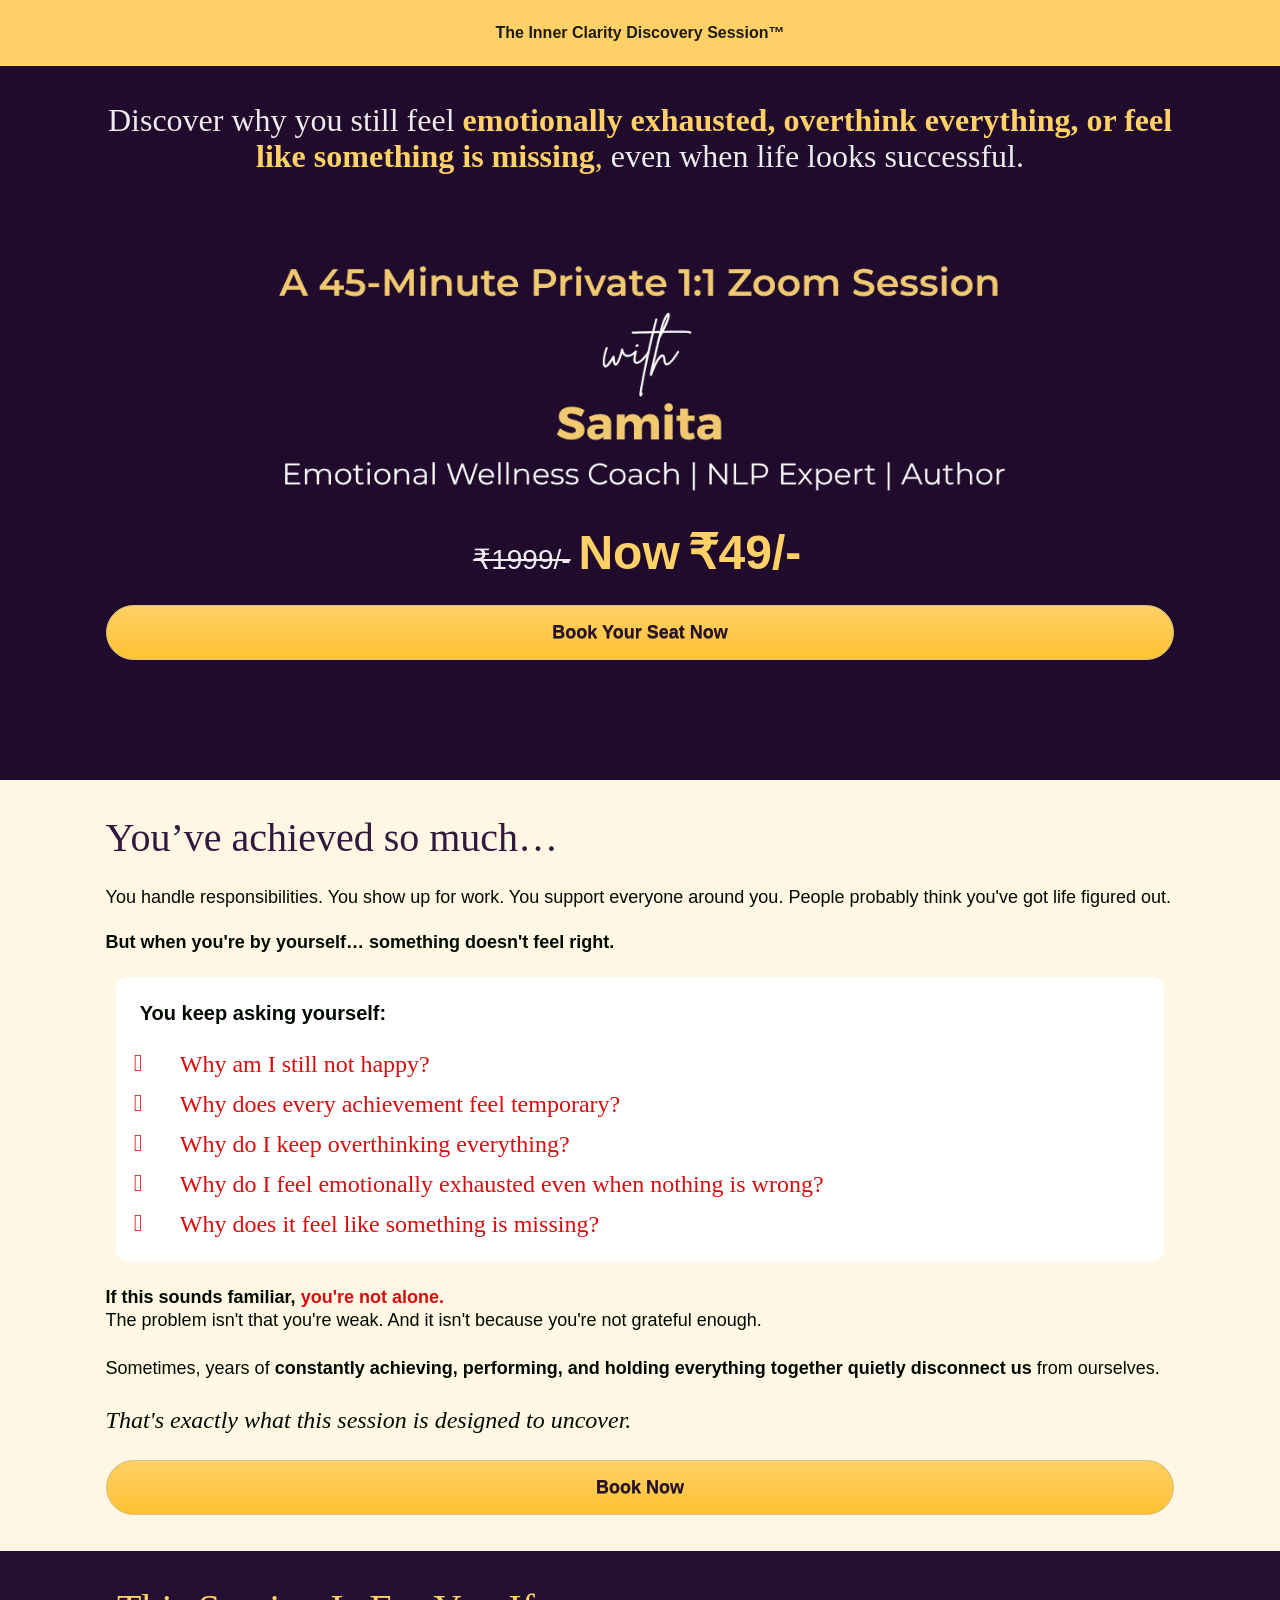
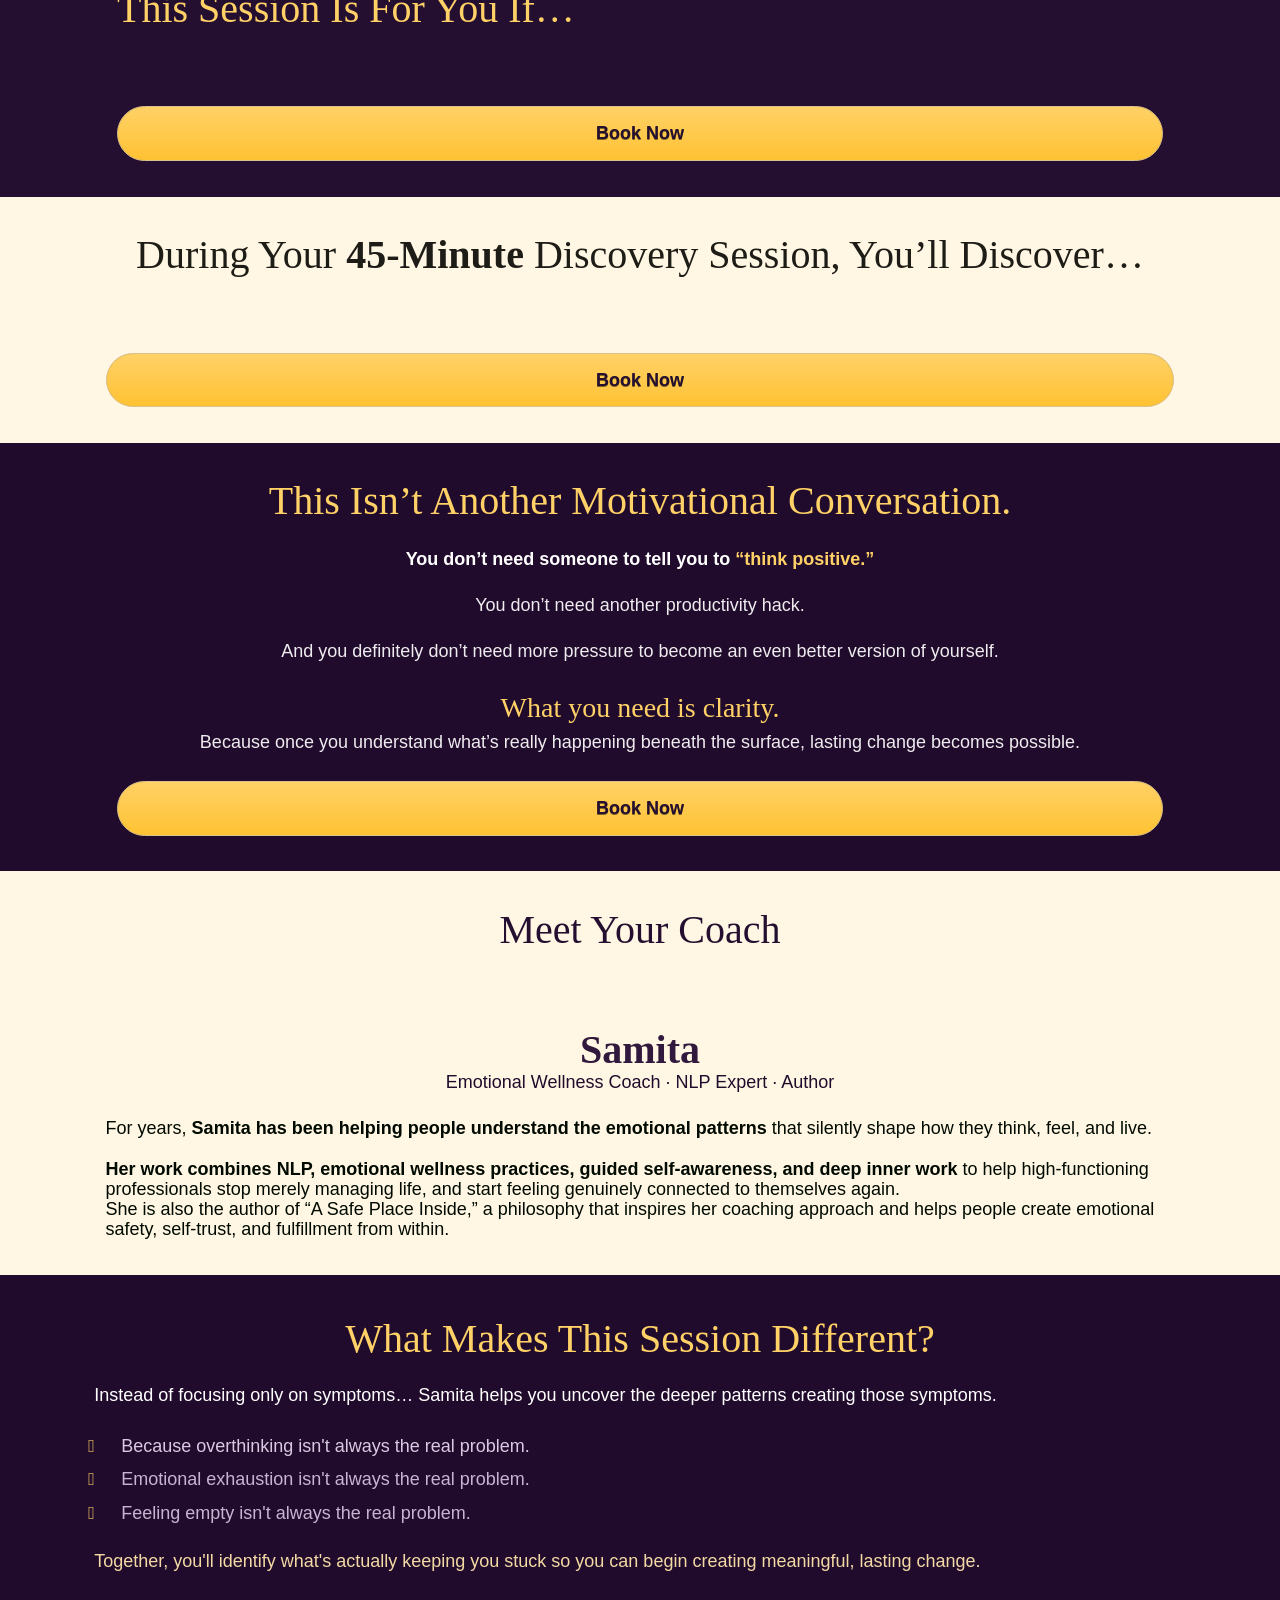
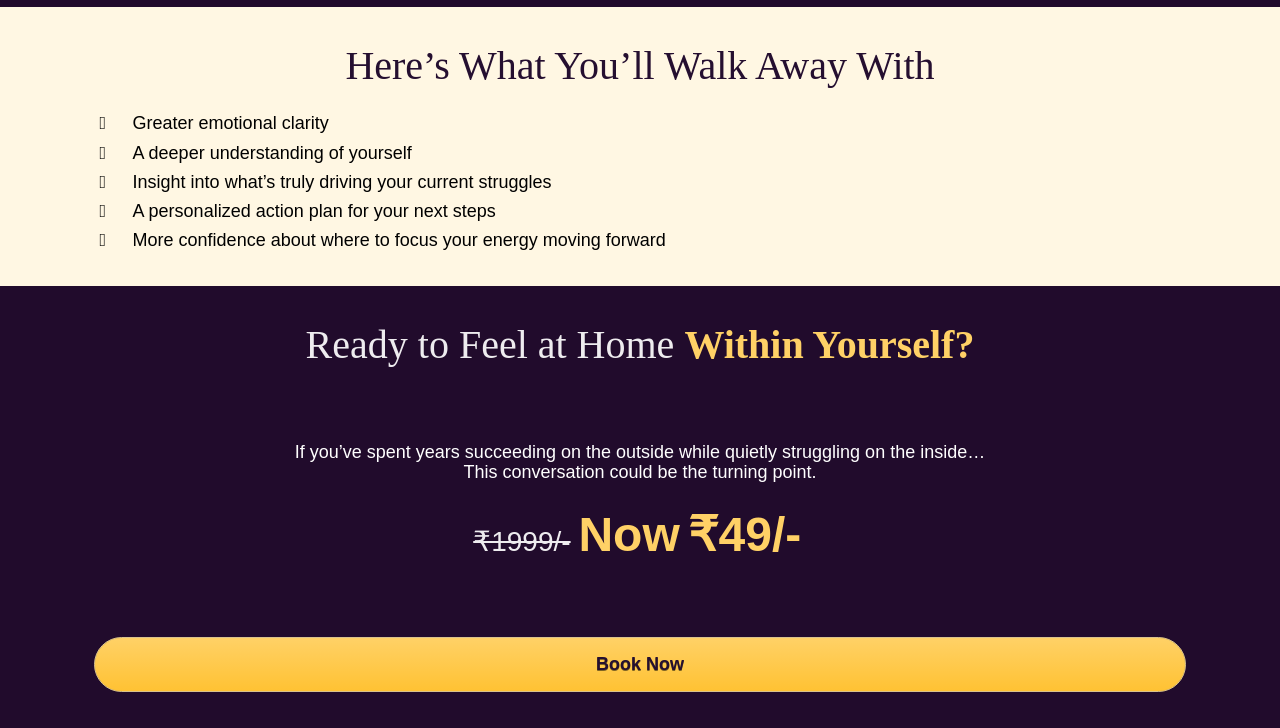
==== commit cc41fc51: "osnn" ====
--- a/index.html
+++ b/index.html
@@ -18,18 +18,18 @@
     <meta name="leadpages-meta-id" content="5ACkNSbPZ5Z4c69FCM9rrN">
     <meta name="leadpages-edition" content="FjWy6jDDJtb9g2AQd9wh9A">
     <link rel="shortcut icon" href="https://static.leadpages.net/images/favicon.ico" type="image/x-icon">
-    <link rel="stylesheet" href="./Samita - funnel 2_files/all.min.css" referrerpolicy="no-referrer">
+    <link rel="stylesheet" href="./imagesnlp/all.min.css" referrerpolicy="no-referrer">
     <link rel="preconnect" href="https://fonts.gstatic.com/" crossorigin="">
-    <link rel="preload" as="style" href="./Samita - funnel 2_files/css">
-    <link rel="stylesheet" href="./Samita - funnel 2_files/css" type="text/css" referrerpolicy="no-referrer" media="all" onload="this.media=&#39;all&#39;">
-    <link rel="preload" as="style" href="./Samita - funnel 2_files/YyTXrKw9BfLoAAx7QPk4KG.css">
-    <link rel="stylesheet" href="./Samita - funnel 2_files/YyTXrKw9BfLoAAx7QPk4KG.css" referrerpolicy="no-referrer" media="all" onload="this.media=&#39;all&#39;">
+    <link rel="preload" as="style" href="./imagesnlp/css">
+    <link rel="stylesheet" href="./imagesnlp/css" type="text/css" referrerpolicy="no-referrer" media="all" onload="this.media=&#39;all&#39;">
+    <link rel="preload" as="style" href="./imagesnlp/YyTXrKw9BfLoAAx7QPk4KG.css">
+    <link rel="stylesheet" href="./imagesnlp/YyTXrKw9BfLoAAx7QPk4KG.css" referrerpolicy="no-referrer" media="all" onload="this.media=&#39;all&#39;">
     <style data-id="run-styles">
       /*! normalize.css v3.0.2 | MIT License | git.io/normalize */html{font-family:sans-serif;-ms-text-size-adjust:100%;-webkit-text-size-adjust:100%}body{margin:0}article,aside,details,figcaption,figure,footer,header,hgroup,main,menu,nav,section,summary{display:block}audio,canvas,progress,video{display:inline-block;vertical-align:baseline}audio:not([controls]){display:none;height:0}[hidden],template{display:none}a{background-color:transparent}a:active,a:hover{outline:0}abbr[title]{border-bottom:1px dotted}b,strong{font-weight:bold}dfn{font-style:italic}h1{font-size:2em;margin:.67em 0}mark{background:#ff0;color:#000}small{font-size:80%}sub,sup{font-size:75%;line-height:0;position:relative;vertical-align:baseline}sup{top:-0.5em}sub{bottom:-0.25em}img{border:0}svg:not(:root){overflow:hidden}figure{margin:1em 40px}hr{-moz-box-sizing:content-box;box-sizing:content-box;height:0}pre{overflow:auto}code,kbd,pre,samp{font-family:monospace,monospace;font-size:1em}button,input,optgroup,select,textarea{color:inherit;font:inherit;margin:0}button{overflow:visible}button,select{text-transform:none}button,html input[type=button],input[type=reset],input[type=submit]{-webkit-appearance:button;cursor:pointer}button[disabled],html input[disabled]{cursor:default}button::-moz-focus-inner,input::-moz-focus-inner{border:0;padding:0}input{line-height:normal}input[type=checkbox],input[type=radio]{box-sizing:border-box;padding:0}input[type=number]::-webkit-inner-spin-button,input[type=number]::-webkit-outer-spin-button{height:auto}input[type=search]{-webkit-appearance:textfield;-moz-box-sizing:border-box;-webkit-box-sizing:border-box;box-sizing:border-box}input[type=search]::-webkit-search-cancel-button,input[type=search]::-webkit-search-decoration{-webkit-appearance:none}fieldset{border:1px solid silver;margin:0 2px;padding:.35em .625em .75em}legend{border:0;padding:0}textarea{overflow:auto}optgroup{font-weight:bold}table{border-collapse:collapse;border-spacing:0}td,th{padding:0}*,*::before,*::after{box-sizing:border-box}html{height:100%;width:100%}html{-moz-osx-font-smoothing:grayscale;-webkit-font-smoothing:antialiased;-ms-text-size-adjust:100%;-webkit-text-size-adjust:100%;background-color:#fff;box-sizing:border-box;color:#000;font-family:Roboto,sans-serif;font-size:1em;line-height:1.5;min-height:100%;position:relative}html.is-leadbox{background-color:transparent}body{min-height:100%}h1,h2,h3,h4,h1.jumbo{margin:0}p{margin:0}a{font-size:inherit}img{max-width:100%;width:100%}section{position:relative;transition:opacity .5s ease-in,min-height .5s ease-in,height .5s ease-in}.container{width:100%}.row-compose,.widget-row,.layout,.inner-column,.column{position:relative}.site-header .layout{align-items:center;min-height:64px}.column{display:flex;flex-direction:column}.inner-column{flex:1 1 auto}.inner-column:not(.area-placeholder){min-height:1px}.widget{word-wrap:break-word;padding:1vw;padding:1cqw}.leadbox .widget{padding:1vw;padding:1cqw}.bar .widget{padding:1vw;padding:1cqw}.has-background-image{background-position:center center;background-repeat:no-repeat}.has-background-size-cover{background-size:cover}.has-background-size-center{background-size:contain}.has-background-size-repeat{background-repeat:repeat}.flex-display{display:flex}.flex-direction-column{flex-direction:column}.flex-direction-column .container{min-height:1px}.flex-direction-row{flex-direction:row}.flex-justify-flex-start{justify-content:flex-start}.flex-justify-center{justify-content:center}.flex-justify-flex-end{justify-content:flex-end}[class*=section-arrow--]::before{border:solid transparent;border-color:rgba(0,0,0,0);content:"";height:0;pointer-events:none;position:absolute;width:0;z-index:1}.section-arrow--top::before{border-bottom-color:inherit;border-width:0 30px 18px;bottom:100%;left:50%;transform:translateX(-50%)}.section-arrow--bottom::before{border-top-color:inherit;border-width:18px 30px 0;left:50%;top:100%;transform:translateX(-50%)}.section-arrow--left::before{border-bottom-color:inherit;border-width:0 30px 24px;bottom:100%;right:50%;transform:translateX(50%)}@media(min-width: 48em){.section-arrow--left::before{border-bottom-color:transparent;border-right-color:inherit;border-width:30px 24px 30px 0;bottom:0;right:100%;top:50%;transform:translateY(-50%) translateX(0)}}.section-arrow--right::before{border-top-color:inherit;border-width:24px 30px 0;left:50%;top:100%;transform:translateX(-50%)}@media(min-width: 48em){.section-arrow--right::before{border-left-color:inherit;border-top-color:transparent;border-width:30px 0 30px 24px;left:100%;top:50%;transform:translateY(-50%) translateX(0)}}.page .is-delayed{min-height:0;height:0;opacity:0;overflow:hidden;padding-bottom:0;padding-top:0}.is-visible{height:auto;opacity:1;overflow:visible}.lp-text a,.lp-text-react a,.lp-headline a{color:inherit;text-decoration:underline}.lp-text a>span,.lp-text-react a>span,.lp-headline a>span{color:inherit;text-decoration:underline}.lp-text a:hover,.lp-text a:active,.lp-text-react a:hover,.lp-text-react a:active,.lp-headline a:hover,.lp-headline a:active{text-decoration:none}.lp-text a:hover>span,.lp-text a:active>span,.lp-text-react a:hover>span,.lp-text-react a:active>span,.lp-headline a:hover>span,.lp-headline a:active>span{text-decoration:none}.lp-blog-feed a{text-decoration:none}.lp-blog-feed a:hover,.lp-blog-feed a:active{text-decoration:none}.lp-blog-feed a:hover>span,.lp-blog-feed a:active>span{text-decoration:none}.lp-blog-feed a.pagination-arrow{color:inherit;margin:auto 40px}.lp-blog-feed a.pagination-arrow.disabled{color:inherit;pointer-events:none;opacity:.3}.lp-blog-post a{color:inherit;text-decoration:none}.lp-blog-post a>span{color:inherit;text-decoration:none}.lp-blog-post a:hover,.lp-blog-post a:active{text-decoration:none}.lp-blog-post a:hover>span,.lp-blog-post a:active>span{text-decoration:none}.lp-blog-post a.pagination-arrow{margin:auto 40px}.lp-blog-post a.pagination-arrow.disabled{pointer-events:none;opacity:.3}.lp-post-body p{min-height:18px;margin:20px 0}.lp-post-body h1,.lp-post-body h2,.lp-post-body h3,.lp-post-body h4,.lp-post-body h5,.lp-post-body h6{margin:24px 0}.lp-post-body img{width:auto}.widget-widget>iframe{max-width:100%;width:100%}.inner-composite{display:flex}.page grammarly-btn{display:none}.page .lp-form__input+span,.page .lp-form-react__input+span{display:none !important}@media(max-width: 480px){.hidden-mobile{display:none !important}}@media(min-width: 481px)and (max-width: 768px){.hidden-tablet{display:none !important}}@media(min-width: 769px){.hidden-desktop{display:none !important}}.hide-section{display:none}form .widget-column{padding-top:1vw;padding-bottom:1vw;padding-top:1cqw;padding-bottom:1cqw}form .widget-column .widget{padding-bottom:0;padding-top:0}form .widget-column .widget .lp-button-react-wrapper{margin-top:12px}form[data-form-id] button:disabled{opacity:.5;pointer-events:none;transition:opacity 7.5s ease}@keyframes animation-circular-rotate{0%{transform-origin:50% 50%}100%{transform:rotate(360deg)}}@-webkit-keyframes animation-circular-rotate{0%{transform-origin:50% 50%}100%{transform:rotate(360deg)}}@-webkit-keyframes animation-circular-progress{0%{stroke-dasharray:1px,200px;stroke-dashoffset:0px}50%{stroke-dasharray:100px,200px;stroke-dashoffset:-15px}100%{stroke-dasharray:100px,200px;stroke-dashoffset:-125px}}@keyframes animation-circular-progress{0%{stroke-dasharray:1px,200px;stroke-dashoffset:0px}50%{stroke-dasharray:100px,200px;stroke-dashoffset:-15px}100%{stroke-dasharray:100px,200px;stroke-dashoffset:-125px}}.container{margin-left:auto;margin-right:auto;max-width:1140px}.container--fluid{max-width:none}.flex{display:flex;flex-direction:row;flex-wrap:wrap;margin-left:0;margin-right:0;max-width:100%}[class*=flex__]{flex:0 0 auto;min-height:1px;padding-left:0;padding-right:0}.flex--12 .flex__item--xs-1{flex-basis:8.3333333333%;max-width:8.3333333333%}.flex--12 .flex__item--xs-2{flex-basis:16.6666666667%;max-width:16.6666666667%}.flex--12 .flex__item--xs-3{flex-basis:25%;max-width:25%}.flex--12 .flex__item--xs-4{flex-basis:33.3333333333%;max-width:33.3333333333%}.flex--12 .flex__item--xs-5{flex-basis:41.6666666667%;max-width:41.6666666667%}.flex--12 .flex__item--xs-6{flex-basis:50%;max-width:50%}.flex--12 .flex__item--xs-7{flex-basis:58.3333333333%;max-width:58.3333333333%}.flex--12 .flex__item--xs-8{flex-basis:66.6666666667%;max-width:66.6666666667%}.flex--12 .flex__item--xs-9{flex-basis:75%;max-width:75%}.flex--12 .flex__item--xs-10{flex-basis:83.3333333333%;max-width:83.3333333333%}.flex--12 .flex__item--xs-11{flex-basis:91.6666666667%;max-width:91.6666666667%}.flex--12 .flex__item--xs-12{flex-basis:100%;max-width:100%}.flex--12 .flex__offset--xs-1{margin-left:8.3333333333%}.flex--12 .flex__offset--xs-2{margin-left:16.6666666667%}.flex--12 .flex__offset--xs-3{margin-left:25%}.flex--12 .flex__offset--xs-4{margin-left:33.3333333333%}.flex--12 .flex__offset--xs-5{margin-left:41.6666666667%}.flex--12 .flex__offset--xs-6{margin-left:50%}.flex--12 .flex__offset--xs-7{margin-left:58.3333333333%}.flex--12 .flex__offset--xs-8{margin-left:66.6666666667%}.flex--12 .flex__offset--xs-9{margin-left:75%}.flex--12 .flex__offset--xs-10{margin-left:83.3333333333%}.flex--12 .flex__offset--xs-11{margin-left:91.6666666667%}.flex--10 .flex__item--xs-1{flex-basis:10%;max-width:10%}.flex--10 .flex__item--xs-2{flex-basis:20%;max-width:20%}.flex--10 .flex__item--xs-3{flex-basis:30%;max-width:30%}.flex--10 .flex__item--xs-4{flex-basis:40%;max-width:40%}.flex--10 .flex__item--xs-5{flex-basis:50%;max-width:50%}.flex--10 .flex__item--xs-6{flex-basis:60%;max-width:60%}.flex--10 .flex__item--xs-7{flex-basis:70%;max-width:70%}.flex--10 .flex__item--xs-8{flex-basis:80%;max-width:80%}.flex--10 .flex__item--xs-9{flex-basis:90%;max-width:90%}.flex--10 .flex__item--xs-10{flex-basis:100%;max-width:100%}.flex--10 .flex__offset--xs-1{margin-left:10%}.flex--10 .flex__offset--xs-2{margin-left:20%}.flex--10 .flex__offset--xs-3{margin-left:30%}.flex--10 .flex__offset--xs-4{margin-left:40%}.flex--10 .flex__offset--xs-5{margin-left:50%}.flex--10 .flex__offset--xs-6{margin-left:60%}.flex--10 .flex__offset--xs-7{margin-left:70%}.flex--10 .flex__offset--xs-8{margin-left:80%}.flex--10 .flex__offset--xs-9{margin-left:90%}.flex--xs-start{justify-content:flex-start}.flex--xs-center{justify-content:center}.flex--xs-end{justify-content:flex-end}.flex--xs-around{justify-content:space-around}.flex--xs-between{justify-content:space-between}.flex--xs-top{align-items:flex-start}.flex--xs-middle{align-items:center}.flex--xs-bottom{align-items:flex-end}.flex--xs-first{order:-1}.flex--xs-last{order:1}.flex__item--xs-auto{flex:1 1 auto}.flex__item--xs-grow{flex-grow:1}.flex__item--xs-no-grow{flex-grow:0}.flex__item--xs-shrink{flex-shrink:1}.flex__item--xs-no-shrink{flex-shrink:0}.flex__item--xs-none{flex:none}.flex--xs-inline-flex{display:inline-flex}.flex--xs-flex-nowrap{flex-wrap:nowrap}.flex--xs-flex-wrap-rev{flex-wrap:wrap-reverse}.flex--xs-horizontal-rev{flex-direction:column-reverse}.flex--xs-vertical{flex-direction:column}.flex--xs-vertical-rev{flex-direction:row-reverse}@media(min-width: 480px){.flex--12 .flex__item--sm-1{flex-basis:8.3333333333%;max-width:8.3333333333%}.flex--12 .flex__item--sm-2{flex-basis:16.6666666667%;max-width:16.6666666667%}.flex--12 .flex__item--sm-3{flex-basis:25%;max-width:25%}.flex--12 .flex__item--sm-4{flex-basis:33.3333333333%;max-width:33.3333333333%}.flex--12 .flex__item--sm-5{flex-basis:41.6666666667%;max-width:41.6666666667%}.flex--12 .flex__item--sm-6{flex-basis:50%;max-width:50%}.flex--12 .flex__item--sm-7{flex-basis:58.3333333333%;max-width:58.3333333333%}.flex--12 .flex__item--sm-8{flex-basis:66.6666666667%;max-width:66.6666666667%}.flex--12 .flex__item--sm-9{flex-basis:75%;max-width:75%}.flex--12 .flex__item--sm-10{flex-basis:83.3333333333%;max-width:83.3333333333%}.flex--12 .flex__item--sm-11{flex-basis:91.6666666667%;max-width:91.6666666667%}.flex--12 .flex__item--sm-12{flex-basis:100%;max-width:100%}.flex--12 .flex__offset--sm-1{margin-left:8.3333333333%}.flex--12 .flex__offset--sm-2{margin-left:16.6666666667%}.flex--12 .flex__offset--sm-3{margin-left:25%}.flex--12 .flex__offset--sm-4{margin-left:33.3333333333%}.flex--12 .flex__offset--sm-5{margin-left:41.6666666667%}.flex--12 .flex__offset--sm-6{margin-left:50%}.flex--12 .flex__offset--sm-7{margin-left:58.3333333333%}.flex--12 .flex__offset--sm-8{margin-left:66.6666666667%}.flex--12 .flex__offset--sm-9{margin-left:75%}.flex--12 .flex__offset--sm-10{margin-left:83.3333333333%}.flex--12 .flex__offset--sm-11{margin-left:91.6666666667%}.flex--10 .flex__item--sm-1{flex-basis:10%;max-width:10%}.flex--10 .flex__item--sm-2{flex-basis:20%;max-width:20%}.flex--10 .flex__item--sm-3{flex-basis:30%;max-width:30%}.flex--10 .flex__item--sm-4{flex-basis:40%;max-width:40%}.flex--10 .flex__item--sm-5{flex-basis:50%;max-width:50%}.flex--10 .flex__item--sm-6{flex-basis:60%;max-width:60%}.flex--10 .flex__item--sm-7{flex-basis:70%;max-width:70%}.flex--10 .flex__item--sm-8{flex-basis:80%;max-width:80%}.flex--10 .flex__item--sm-9{flex-basis:90%;max-width:90%}.flex--10 .flex__item--sm-10{flex-basis:100%;max-width:100%}.flex--10 .flex__offset--sm-1{margin-left:10%}.flex--10 .flex__offset--sm-2{margin-left:20%}.flex--10 .flex__offset--sm-3{margin-left:30%}.flex--10 .flex__offset--sm-4{margin-left:40%}.flex--10 .flex__offset--sm-5{margin-left:50%}.flex--10 .flex__offset--sm-6{margin-left:60%}.flex--10 .flex__offset--sm-7{margin-left:70%}.flex--10 .flex__offset--sm-8{margin-left:80%}.flex--10 .flex__offset--sm-9{margin-left:90%}.flex--sm-start{justify-content:flex-start}.flex--sm-center{justify-content:center}.flex--sm-end{justify-content:flex-end}.flex--sm-around{justify-content:space-around}.flex--sm-between{justify-content:space-between}.flex--sm-top{align-items:flex-start}.flex--sm-middle{align-items:center}.flex--sm-bottom{align-items:flex-end}.flex--sm-first{order:-1}.flex--sm-last{order:1}.flex__item--sm-auto{flex:1 1 auto}.flex__item--sm-grow{flex-grow:1}.flex__item--sm-no-grow{flex-grow:0}.flex__item--sm-shrink{flex-shrink:1}.flex__item--sm-no-shrink{flex-shrink:0}.flex__item--sm-none{flex:none}.flex--sm-inline-flex{display:inline-flex}.flex--sm-flex-nowrap{flex-wrap:nowrap}.flex--sm-flex-wrap-rev{flex-wrap:wrap-reverse}.flex--sm-horizontal-rev{flex-direction:column-reverse}.flex--sm-vertical{flex-direction:column}.flex--sm-vertical-rev{flex-direction:row-reverse}}@media(min-width: 768px){.flex--12 .flex__item--md-1{flex-basis:8.3333333333%;max-width:8.3333333333%}.flex--12 .flex__item--md-2{flex-basis:16.6666666667%;max-width:16.6666666667%}.flex--12 .flex__item--md-3{flex-basis:25%;max-width:25%}.flex--12 .flex__item--md-4{flex-basis:33.3333333333%;max-width:33.3333333333%}.flex--12 .flex__item--md-5{flex-basis:41.6666666667%;max-width:41.6666666667%}.flex--12 .flex__item--md-6{flex-basis:50%;max-width:50%}.flex--12 .flex__item--md-7{flex-basis:58.3333333333%;max-width:58.3333333333%}.flex--12 .flex__item--md-8{flex-basis:66.6666666667%;max-width:66.6666666667%}.flex--12 .flex__item--md-9{flex-basis:75%;max-width:75%}.flex--12 .flex__item--md-10{flex-basis:83.3333333333%;max-width:83.3333333333%}.flex--12 .flex__item--md-11{flex-basis:91.6666666667%;max-width:91.6666666667%}.flex--12 .flex__item--md-12{flex-basis:100%;max-width:100%}.flex--12 .flex__offset--md-1{margin-left:8.3333333333%}.flex--12 .flex__offset--md-2{margin-left:16.6666666667%}.flex--12 .flex__offset--md-3{margin-left:25%}.flex--12 .flex__offset--md-4{margin-left:33.3333333333%}.flex--12 .flex__offset--md-5{margin-left:41.6666666667%}.flex--12 .flex__offset--md-6{margin-left:50%}.flex--12 .flex__offset--md-7{margin-left:58.3333333333%}.flex--12 .flex__offset--md-8{margin-left:66.6666666667%}.flex--12 .flex__offset--md-9{margin-left:75%}.flex--12 .flex__offset--md-10{margin-left:83.3333333333%}.flex--12 .flex__offset--md-11{margin-left:91.6666666667%}.flex--10 .flex__item--md-1{flex-basis:10%;max-width:10%}.flex--10 .flex__item--md-2{flex-basis:20%;max-width:20%}.flex--10 .flex__item--md-3{flex-basis:30%;max-width:30%}.flex--10 .flex__item--md-4{flex-basis:40%;max-width:40%}.flex--10 .flex__item--md-5{flex-basis:50%;max-width:50%}.flex--10 .flex__item--md-6{flex-basis:60%;max-width:60%}.flex--10 .flex__item--md-7{flex-basis:70%;max-width:70%}.flex--10 .flex__item--md-8{flex-basis:80%;max-width:80%}.flex--10 .flex__item--md-9{flex-basis:90%;max-width:90%}.flex--10 .flex__item--md-10{flex-basis:100%;max-width:100%}.flex--10 .flex__offset--md-1{margin-left:10%}.flex--10 .flex__offset--md-2{margin-left:20%}.flex--10 .flex__offset--md-3{margin-left:30%}.flex--10 .flex__offset--md-4{margin-left:40%}.flex--10 .flex__offset--md-5{margin-left:50%}.flex--10 .flex__offset--md-6{margin-left:60%}.flex--10 .flex__offset--md-7{margin-left:70%}.flex--10 .flex__offset--md-8{margin-left:80%}.flex--10 .flex__offset--md-9{margin-left:90%}.flex--md-start{justify-content:flex-start}.flex--md-center{justify-content:center}.flex--md-end{justify-content:flex-end}.flex--md-around{justify-content:space-around}.flex--md-between{justify-content:space-between}.flex--md-top{align-items:flex-start}.flex--md-middle{align-items:center}.flex--md-bottom{align-items:flex-end}.flex--md-first{order:-1}.flex--md-last{order:1}.flex__item--md-auto{flex:1 1 auto}.flex__item--md-grow{flex-grow:1}.flex__item--md-no-grow{flex-grow:0}.flex__item--md-shrink{flex-shrink:1}.flex__item--md-no-shrink{flex-shrink:0}.flex__item--md-none{flex:none}.flex--md-inline-flex{display:inline-flex}.flex--md-flex-nowrap{flex-wrap:nowrap}.flex--md-flex-wrap-rev{flex-wrap:wrap-reverse}.flex--md-horizontal-rev{flex-direction:column-reverse}.flex--md-vertical{flex-direction:column}.flex--md-vertical-rev{flex-direction:row-reverse}}@media(min-width: 1024px){.flex--12 .flex__item--lg-1{flex-basis:8.3333333333%;max-width:8.3333333333%}.flex--12 .flex__item--lg-2{flex-basis:16.6666666667%;max-width:16.6666666667%}.flex--12 .flex__item--lg-3{flex-basis:25%;max-width:25%}.flex--12 .flex__item--lg-4{flex-basis:33.3333333333%;max-width:33.3333333333%}.flex--12 .flex__item--lg-5{flex-basis:41.6666666667%;max-width:41.6666666667%}.flex--12 .flex__item--lg-6{flex-basis:50%;max-width:50%}.flex--12 .flex__item--lg-7{flex-basis:58.3333333333%;max-width:58.3333333333%}.flex--12 .flex__item--lg-8{flex-basis:66.6666666667%;max-width:66.6666666667%}.flex--12 .flex__item--lg-9{flex-basis:75%;max-width:75%}.flex--12 .flex__item--lg-10{flex-basis:83.3333333333%;max-width:83.3333333333%}.flex--12 .flex__item--lg-11{flex-basis:91.6666666667%;max-width:91.6666666667%}.flex--12 .flex__item--lg-12{flex-basis:100%;max-width:100%}.flex--12 .flex__offset--lg-1{margin-left:8.3333333333%}.flex--12 .flex__offset--lg-2{margin-left:16.6666666667%}.flex--12 .flex__offset--lg-3{margin-left:25%}.flex--12 .flex__offset--lg-4{margin-left:33.3333333333%}.flex--12 .flex__offset--lg-5{margin-left:41.6666666667%}.flex--12 .flex__offset--lg-6{margin-left:50%}.flex--12 .flex__offset--lg-7{margin-left:58.3333333333%}.flex--12 .flex__offset--lg-8{margin-left:66.6666666667%}.flex--12 .flex__offset--lg-9{margin-left:75%}.flex--12 .flex__offset--lg-10{margin-left:83.3333333333%}.flex--12 .flex__offset--lg-11{margin-left:91.6666666667%}.flex--10 .flex__item--lg-1{flex-basis:10%;max-width:10%}.flex--10 .flex__item--lg-2{flex-basis:20%;max-width:20%}.flex--10 .flex__item--lg-3{flex-basis:30%;max-width:30%}.flex--10 .flex__item--lg-4{flex-basis:40%;max-width:40%}.flex--10 .flex__item--lg-5{flex-basis:50%;max-width:50%}.flex--10 .flex__item--lg-6{flex-basis:60%;max-width:60%}.flex--10 .flex__item--lg-7{flex-basis:70%;max-width:70%}.flex--10 .flex__item--lg-8{flex-basis:80%;max-width:80%}.flex--10 .flex__item--lg-9{flex-basis:90%;max-width:90%}.flex--10 .flex__item--lg-10{flex-basis:100%;max-width:100%}.flex--10 .flex__offset--lg-1{margin-left:10%}.flex--10 .flex__offset--lg-2{margin-left:20%}.flex--10 .flex__offset--lg-3{margin-left:30%}.flex--10 .flex__offset--lg-4{margin-left:40%}.flex--10 .flex__offset--lg-5{margin-left:50%}.flex--10 .flex__offset--lg-6{margin-left:60%}.flex--10 .flex__offset--lg-7{margin-left:70%}.flex--10 .flex__offset--lg-8{margin-left:80%}.flex--10 .flex__offset--lg-9{margin-left:90%}.flex--lg-start{justify-content:flex-start}.flex--lg-center{justify-content:center}.flex--lg-end{justify-content:flex-end}.flex--lg-around{justify-content:space-around}.flex--lg-between{justify-content:space-between}.flex--lg-top{align-items:flex-start}.flex--lg-middle{align-items:center}.flex--lg-bottom{align-items:flex-end}.flex--lg-first{order:-1}.flex--lg-last{order:1}.flex__item--lg-auto{flex:1 1 auto}.flex__item--lg-grow{flex-grow:1}.flex__item--lg-no-grow{flex-grow:0}.flex__item--lg-shrink{flex-shrink:1}.flex__item--lg-no-shrink{flex-shrink:0}.flex__item--lg-none{flex:none}.flex--lg-inline-flex{display:inline-flex}.flex--lg-flex-nowrap{flex-wrap:nowrap}.flex--lg-flex-wrap-rev{flex-wrap:wrap-reverse}.flex--lg-horizontal-rev{flex-direction:column-reverse}.flex--lg-vertical{flex-direction:column}.flex--lg-vertical-rev{flex-direction:row-reverse}}@media(min-width: 1280px){.flex--12 .flex__item--xl-1{flex-basis:8.3333333333%;max-width:8.3333333333%}.flex--12 .flex__item--xl-2{flex-basis:16.6666666667%;max-width:16.6666666667%}.flex--12 .flex__item--xl-3{flex-basis:25%;max-width:25%}.flex--12 .flex__item--xl-4{flex-basis:33.3333333333%;max-width:33.3333333333%}.flex--12 .flex__item--xl-5{flex-basis:41.6666666667%;max-width:41.6666666667%}.flex--12 .flex__item--xl-6{flex-basis:50%;max-width:50%}.flex--12 .flex__item--xl-7{flex-basis:58.3333333333%;max-width:58.3333333333%}.flex--12 .flex__item--xl-8{flex-basis:66.6666666667%;max-width:66.6666666667%}.flex--12 .flex__item--xl-9{flex-basis:75%;max-width:75%}.flex--12 .flex__item--xl-10{flex-basis:83.3333333333%;max-width:83.3333333333%}.flex--12 .flex__item--xl-11{flex-basis:91.6666666667%;max-width:91.6666666667%}.flex--12 .flex__item--xl-12{flex-basis:100%;max-width:100%}.flex--12 .flex__offset--xl-1{margin-left:8.3333333333%}.flex--12 .flex__offset--xl-2{margin-left:16.6666666667%}.flex--12 .flex__offset--xl-3{margin-left:25%}.flex--12 .flex__offset--xl-4{margin-left:33.3333333333%}.flex--12 .flex__offset--xl-5{margin-left:41.6666666667%}.flex--12 .flex__offset--xl-6{margin-left:50%}.flex--12 .flex__offset--xl-7{margin-left:58.3333333333%}.flex--12 .flex__offset--xl-8{margin-left:66.6666666667%}.flex--12 .flex__offset--xl-9{margin-left:75%}.flex--12 .flex__offset--xl-10{margin-left:83.3333333333%}.flex--12 .flex__offset--xl-11{margin-left:91.6666666667%}.flex--10 .flex__item--xl-1{flex-basis:10%;max-width:10%}.flex--10 .flex__item--xl-2{flex-basis:20%;max-width:20%}.flex--10 .flex__item--xl-3{flex-basis:30%;max-width:30%}.flex--10 .flex__item--xl-4{flex-basis:40%;max-width:40%}.flex--10 .flex__item--xl-5{flex-basis:50%;max-width:50%}.flex--10 .flex__item--xl-6{flex-basis:60%;max-width:60%}.flex--10 .flex__item--xl-7{flex-basis:70%;max-width:70%}.flex--10 .flex__item--xl-8{flex-basis:80%;max-width:80%}.flex--10 .flex__item--xl-9{flex-basis:90%;max-width:90%}.flex--10 .flex__item--xl-10{flex-basis:100%;max-width:100%}.flex--10 .flex__offset--xl-1{margin-left:10%}.flex--10 .flex__offset--xl-2{margin-left:20%}.flex--10 .flex__offset--xl-3{margin-left:30%}.flex--10 .flex__offset--xl-4{margin-left:40%}.flex--10 .flex__offset--xl-5{margin-left:50%}.flex--10 .flex__offset--xl-6{margin-left:60%}.flex--10 .flex__offset--xl-7{margin-left:70%}.flex--10 .flex__offset--xl-8{margin-left:80%}.flex--10 .flex__offset--xl-9{margin-left:90%}.flex--xl-start{justify-content:flex-start}.flex--xl-center{justify-content:center}.flex--xl-end{justify-content:flex-end}.flex--xl-around{justify-content:space-around}.flex--xl-between{justify-content:space-between}.flex--xl-top{align-items:flex-start}.flex--xl-middle{align-items:center}.flex--xl-bottom{align-items:flex-end}.flex--xl-first{order:-1}.flex--xl-last{order:1}.flex__item--xl-auto{flex:1 1 auto}.flex__item--xl-grow{flex-grow:1}.flex__item--xl-no-grow{flex-grow:0}.flex__item--xl-shrink{flex-shrink:1}.flex__item--xl-no-shrink{flex-shrink:0}.flex__item--xl-none{flex:none}.flex--xl-inline-flex{display:inline-flex}.flex--xl-flex-nowrap{flex-wrap:nowrap}.flex--xl-flex-wrap-rev{flex-wrap:wrap-reverse}.flex--xl-horizontal-rev{flex-direction:column-reverse}.flex--xl-vertical{flex-direction:column}.flex--xl-vertical-rev{flex-direction:row-reverse}}.font-scale-1{font-size:.5625rem}.font-scale-2{font-size:.625rem}.font-scale-3{font-size:.75rem}.font-scale-4{font-size:.875rem}.font-scale-5{font-size:1rem}.font-scale-6{font-size:1.125rem}.font-scale-7{font-size:1.3125rem}.font-scale-8{font-size:1.5rem}.font-scale-9{font-size:1.6875rem}.font-scale-10{font-size:1.875rem}.font-scale-11{font-size:2.0625rem}.font-scale-12{font-size:2.25rem}.font-scale-13{font-size:2.5rem}.font-scale-14{font-size:2.75rem}.font-scale-15{font-size:3rem}.font-scale-16{font-size:3.25rem}.font-scale-17{font-size:3.5rem}.font-scale-18{font-size:3.75rem}@media(min-width: 480px){.font-scale-1{font-size:.5625rem}.font-scale-2{font-size:.625rem}.font-scale-3{font-size:.75rem}.font-scale-4{font-size:.875rem}.font-scale-5{font-size:1rem}.font-scale-6{font-size:1.125rem}.font-scale-7{font-size:1.3125rem}.font-scale-8{font-size:1.5rem}.font-scale-9{font-size:1.75rem}.font-scale-10{font-size:2rem}.font-scale-11{font-size:2.375rem}.font-scale-12{font-size:2.75rem}.font-scale-13{font-size:3.125rem}.font-scale-14{font-size:3.5rem}.font-scale-15{font-size:3.875rem}.font-scale-16{font-size:4.25rem}.font-scale-17{font-size:4.625rem}.font-scale-18{font-size:5rem}}@media(min-width: 768px){.font-scale-1{font-size:.625rem}.font-scale-2{font-size:.75rem}.font-scale-3{font-size:.875rem}.font-scale-4{font-size:1rem}.font-scale-5{font-size:1.125rem}.font-scale-6{font-size:1.25rem}.font-scale-7{font-size:1.5rem}.font-scale-8{font-size:1.75rem}.font-scale-9{font-size:2rem}.font-scale-10{font-size:2.5rem}.font-scale-11{font-size:3rem}.font-scale-12{font-size:3.5rem}.font-scale-13{font-size:4rem}.font-scale-14{font-size:4.5rem}.font-scale-15{font-size:5rem}.font-scale-16{font-size:5.5rem}.font-scale-17{font-size:6rem}.font-scale-18{font-size:6.5rem}}.line-height-scale-1{line-height:.875}.line-height-scale-2{line-height:1}.line-height-scale-3{line-height:1.125}.line-height-scale-4{line-height:1.25}.line-height-scale-5{line-height:1.375}.line-height-scale-6{line-height:1.5}.line-height-scale-7{line-height:1.625}.line-height-scale-8{line-height:1.75}.line-height-scale-9{line-height:1.875}.line-height-scale-10{line-height:2}.lp-text-react p,.lp-text-react h1,.lp-text-react h2,.lp-text-react h3{min-height:1em;white-space:pre-wrap}.lp-text-react p:empty:before,.lp-text-react h1:empty:before,.lp-text-react h2:empty:before,.lp-text-react h3:empty:before{content:" ";white-space:pre}p.gutter-bottom-1,.lp-list.gutter-bottom-1{margin-bottom:0em}p.gutter-bottom-2,.lp-list.gutter-bottom-2{margin-bottom:0.25em}p.gutter-bottom-3,.lp-list.gutter-bottom-3{margin-bottom:0.4375em}p.gutter-bottom-4,.lp-list.gutter-bottom-4{margin-bottom:0.5em}p.gutter-bottom-5,.lp-list.gutter-bottom-5{margin-bottom:0.5625em}p.gutter-bottom-6,.lp-list.gutter-bottom-6{margin-bottom:0.625em}p.gutter-bottom-7,.lp-list.gutter-bottom-7{margin-bottom:0.6875em}p.gutter-bottom-8,.lp-list.gutter-bottom-8{margin-bottom:0.75em}p.gutter-bottom-9,.lp-list.gutter-bottom-9{margin-bottom:0.8125em}p.gutter-bottom-10,.lp-list.gutter-bottom-10{margin-bottom:0.875em}p.gutter-bottom-11,.lp-list.gutter-bottom-11{margin-bottom:0.9375em}p.gutter-bottom-12,.lp-list.gutter-bottom-12{margin-bottom:1em}p.gutter-bottom-13,.lp-list.gutter-bottom-13{margin-bottom:1.25em}p.gutter-bottom-14,.lp-list.gutter-bottom-14{margin-bottom:1.5em}h1.gutter-bottom-1,h2.gutter-bottom-1,h3.gutter-bottom-1{padding-bottom:0em}h1.gutter-bottom-2,h2.gutter-bottom-2,h3.gutter-bottom-2{padding-bottom:0.25em}h1.gutter-bottom-3,h2.gutter-bottom-3,h3.gutter-bottom-3{padding-bottom:0.4375em}h1.gutter-bottom-4,h2.gutter-bottom-4,h3.gutter-bottom-4{padding-bottom:0.5em}h1.gutter-bottom-5,h2.gutter-bottom-5,h3.gutter-bottom-5{padding-bottom:0.5625em}h1.gutter-bottom-6,h2.gutter-bottom-6,h3.gutter-bottom-6{padding-bottom:0.625em}h1.gutter-bottom-7,h2.gutter-bottom-7,h3.gutter-bottom-7{padding-bottom:0.6875em}h1.gutter-bottom-8,h2.gutter-bottom-8,h3.gutter-bottom-8{padding-bottom:0.75em}h1.gutter-bottom-9,h2.gutter-bottom-9,h3.gutter-bottom-9{padding-bottom:0.8125em}h1.gutter-bottom-10,h2.gutter-bottom-10,h3.gutter-bottom-10{padding-bottom:0.875em}h1.gutter-bottom-11,h2.gutter-bottom-11,h3.gutter-bottom-11{padding-bottom:0.9375em}h1.gutter-bottom-12,h2.gutter-bottom-12,h3.gutter-bottom-12{padding-bottom:1em}h1.gutter-bottom-13,h2.gutter-bottom-13,h3.gutter-bottom-13{padding-bottom:1.25em}h1.gutter-bottom-14,h2.gutter-bottom-14,h3.gutter-bottom-14{padding-bottom:1.5em}.lp-button{text-decoration:none}.is-bold{font-weight:700}.is-italic{font-style:italic}.is-strikethrough{text-decoration:line-through}.is-underline,.is-underline label{text-decoration:underline}.is-strikethrough.is-underline{text-decoration:line-through underline}.text-align-left{text-align:left}.text-align-right{text-align:right}.text-align-center{text-align:center}.lp-list{list-style:none;margin:0;padding:0}.lp-list.text-align-left li{padding-left:24px}.lp-list.text-align-left li::before{position:absolute}.lp-list.text-align-left.lp-list--numbered li{padding-left:30px}.lp-list.text-align-left.lp-list--icon li{padding-left:1.5em}.lp-list li{position:relative;width:100%;white-space:pre-wrap}.lp-list li:not(:last-child){margin-bottom:.5em}.lp-list li::before{display:inline-block;font-size:1em;font-weight:700}.lp-list--numbered{counter-reset:numbered}.lp-list--numbered.text-align-left li::before{left:-3px;top:1px}.lp-list--numbered.text-align-center li::before,.lp-list--numbered.text-align-right li::before{margin-right:10px}.lp-list--numbered li{counter-increment:numbered}.lp-list--numbered li::before{content:counter(numbered)}.lp-list--bullet.text-align-center li,.lp-list--bullet.text-align-right li{padding-left:12px}.lp-list--bullet li::before{content:"•";text-align:center;transform:scale(1.5);transform-origin:center right}.lp-list--checkmark.text-align-left li{padding-left:20px}.lp-list--checkmark.text-align-left li::before{left:2px;top:2px}.lp-list--checkmark.text-align-center li::before,.lp-list--checkmark.text-align-right li::before{transform:translateY(-3px)}.lp-list--checkmark li::before{content:"";font-family:"Font Awesome 5 Free";font-weight:900;transform:scale(0.85)}.lp-list--icon.text-align-center li::before,.lp-list--icon.text-align-right li::before{transform:translateY(-3px)}.lp-list--checkmark.text-align-left.font-scale-1 li{padding-left:15px}.lp-list--checkmark.text-align-left.font-scale-1 li::before{left:-4px}.lp-list--checkmark.text-align-left.font-scale-2 li{padding-left:15px}.lp-list--checkmark.text-align-left.font-scale-2 li::before{left:-4px}.lp-list--checkmark.text-align-left.font-scale-3 li{padding-left:15px}.lp-list--checkmark.text-align-left.font-scale-3 li::before{left:-4px}.lp-list--checkmark.text-align-left.font-scale-4 li::before{left:-6px}.lp-list--checkmark.text-align-left.font-scale-5 li::before{left:-6px}.lp-list--checkmark.text-align-left.font-scale-6 li::before{left:-6px}.lp-list--checkmark.text-align-left.font-scale-7 li{padding-left:25px}.lp-list--checkmark.text-align-left.font-scale-7 li::before{left:-10px}.lp-list--checkmark.text-align-left.font-scale-8 li{padding-left:25px}.lp-list--checkmark.text-align-left.font-scale-8 li::before{left:-10px}.lp-list--checkmark.text-align-left.font-scale-9 li{padding-left:25px}.lp-list--checkmark.text-align-left.font-scale-9 li::before{left:-10px}.lp-list--checkmark.text-align-left.font-scale-10 li{padding-left:25px}.lp-list--checkmark.text-align-left.font-scale-10 li::before{left:-10px}.lp-list--checkmark.text-align-left.font-scale-10 li{padding-left:35px}.lp-list--checkmark.text-align-left.font-scale-11 li{padding-left:1.05em}.lp-list--checkmark.text-align-left.font-scale-11 li::before{left:-0.1em}.lp-list--checkmark.text-align-left.font-scale-12 li{padding-left:1.05em}.lp-list--checkmark.text-align-left.font-scale-12 li::before{left:-0.1em}.lp-list--checkmark.text-align-left.font-scale-13 li{padding-left:1.05em}.lp-list--checkmark.text-align-left.font-scale-13 li::before{left:-0.1em}.lp-list--checkmark.text-align-left.font-scale-14 li{padding-left:1.05em}.lp-list--checkmark.text-align-left.font-scale-14 li::before{left:-0.1em}.lp-list--checkmark.text-align-left.font-scale-15 li{padding-left:1.05em}.lp-list--checkmark.text-align-left.font-scale-15 li::before{left:-0.1em}.lp-list--checkmark.text-align-left.font-scale-16 li{padding-left:1.05em}.lp-list--checkmark.text-align-left.font-scale-16 li::before{left:-0.1em}.lp-list--checkmark.text-align-left.font-scale-17 li{padding-left:1.05em}.lp-list--checkmark.text-align-left.font-scale-17 li::before{left:-0.1em}.lp-list--checkmark.text-align-left.font-scale-18 li{padding-left:1.05em}.lp-list--checkmark.text-align-left.font-scale-18 li::before{left:-0.1em}.lp-list--bullet.text-align-left.font-scale-1 li{padding-left:15px}.lp-list--bullet.text-align-left.font-scale-1 li::before{top:2px;left:-2px}.lp-list--bullet.text-align-left.font-scale-2 li{padding-left:15px}.lp-list--bullet.text-align-left.font-scale-2 li::before{top:2px;left:-2px}.lp-list--bullet.text-align-left.font-scale-3 li{padding-left:15px}.lp-list--bullet.text-align-left.font-scale-3 li::before{top:2px;left:-2px}.lp-list--bullet.text-align-left.font-scale-4 li{padding-left:20px}.lp-list--bullet.text-align-left.font-scale-4 li::before{left:0}.lp-list--bullet.text-align-left.font-scale-5 li{padding-left:20px}.lp-list--bullet.text-align-left.font-scale-5 li::before{left:0}.lp-list--bullet.text-align-left.font-scale-6 li{padding-left:20px}.lp-list--bullet.text-align-left.font-scale-6 li::before{left:0}.lp-list--bullet.text-align-left.font-scale-7 li::before{left:2px}.lp-list--bullet.text-align-left.font-scale-8 li::before{left:2px}.lp-list--bullet.text-align-left.font-scale-9 li::before{left:2px}.lp-list--bullet.text-align-left.font-scale-10 li{padding-left:35px}.lp-list--bullet.text-align-left.font-scale-10 li::before{left:6px}.lp-list--bullet.text-align-left.font-scale-11 li{padding-left:1.05em}.lp-list--bullet.text-align-left.font-scale-11 li::before{left:.25em;line-height:.75em;top:.18em}.lp-list--bullet.text-align-left.font-scale-12 li{padding-left:1.05em}.lp-list--bullet.text-align-left.font-scale-12 li::before{left:.25em;line-height:.75em;top:.18em}.lp-list--bullet.text-align-left.font-scale-13 li{padding-left:1.05em}.lp-list--bullet.text-align-left.font-scale-13 li::before{left:.25em;line-height:.75em;top:.18em}.lp-list--bullet.text-align-left.font-scale-14 li{padding-left:1.05em}.lp-list--bullet.text-align-left.font-scale-14 li::before{left:.25em;line-height:.75em;top:.18em}.lp-list--bullet.text-align-left.font-scale-15 li{padding-left:1.05em}.lp-list--bullet.text-align-left.font-scale-15 li::before{left:.25em;line-height:.75em;top:.18em}.lp-list--bullet.text-align-left.font-scale-16 li{padding-left:1.05em}.lp-list--bullet.text-align-left.font-scale-16 li::before{left:.25em;line-height:.75em;top:.18em}.lp-list--bullet.text-align-left.font-scale-17 li{padding-left:1.05em}.lp-list--bullet.text-align-left.font-scale-17 li::before{left:.25em;line-height:.75em;top:.18em}.lp-list--bullet.text-align-left.font-scale-18 li{padding-left:1.05em}.lp-list--bullet.text-align-left.font-scale-18 li::before{left:.25em;line-height:.75em;top:.18em}.lp-list--numbered.text-align-left.font-scale-1 li{padding-left:15px}.lp-list--numbered.text-align-left.font-scale-1 li:nth-child(n+10){padding-left:20px}.lp-list--numbered.text-align-left.font-scale-1 li::before{left:-3px}.lp-list--numbered.text-align-left.font-scale-2 li{padding-left:15px}.lp-list--numbered.text-align-left.font-scale-2 li:nth-child(n+10){padding-left:20px}.lp-list--numbered.text-align-left.font-scale-2 li::before{left:-3px}.lp-list--numbered.text-align-left.font-scale-3 li{padding-left:15px}.lp-list--numbered.text-align-left.font-scale-3 li:nth-child(n+10){padding-left:20px}.lp-list--numbered.text-align-left.font-scale-3 li::before{left:-3px}.lp-list--numbered.text-align-left.font-scale-4 li{padding-left:20px}.lp-list--numbered.text-align-left.font-scale-4 li:nth-child(n+10){padding-left:30px}.lp-list--numbered.text-align-left.font-scale-4 li::before{left:-3px}.lp-list--numbered.text-align-left.font-scale-5 li{padding-left:20px}.lp-list--numbered.text-align-left.font-scale-5 li:nth-child(n+10){padding-left:30px}.lp-list--numbered.text-align-left.font-scale-5 li::before{left:-3px}.lp-list--numbered.text-align-left.font-scale-6 li{padding-left:20px}.lp-list--numbered.text-align-left.font-scale-6 li:nth-child(n+10){padding-left:30px}.lp-list--numbered.text-align-left.font-scale-6 li::before{left:-3px}.lp-list--numbered.text-align-left.font-scale-7 li{padding-left:25px}.lp-list--numbered.text-align-left.font-scale-7 li:nth-child(n+10){padding-left:45px}.lp-list--numbered.text-align-left.font-scale-7 li::before{left:-3px}.lp-list--numbered.text-align-left.font-scale-8 li{padding-left:25px}.lp-list--numbered.text-align-left.font-scale-8 li:nth-child(n+10){padding-left:45px}.lp-list--numbered.text-align-left.font-scale-8 li::before{left:-3px}.lp-list--numbered.text-align-left.font-scale-9 li{padding-left:25px}.lp-list--numbered.text-align-left.font-scale-9 li:nth-child(n+10){padding-left:45px}.lp-list--numbered.text-align-left.font-scale-9 li::before{left:-3px}.lp-list--numbered.text-align-left.font-scale-10 li{padding-left:35px}.lp-list--numbered.text-align-left.font-scale-10 li:nth-child(n+10){padding-left:60px}.lp-list--numbered.text-align-left.font-scale-10 li::before{left:-2px}.lp-list--numbered.text-align-left.font-scale-11 li{padding-left:1.05em}.lp-list--numbered.text-align-left.font-scale-11 li:nth-child(n+10){padding-left:1.625em}.lp-list--numbered.text-align-left.font-scale-11 li::before{left:-2px;line-height:.75em;top:.18em}.lp-list--numbered.text-align-left.font-scale-12 li{padding-left:1.05em}.lp-list--numbered.text-align-left.font-scale-12 li:nth-child(n+10){padding-left:1.625em}.lp-list--numbered.text-align-left.font-scale-12 li::before{left:-2px;line-height:.75em;top:.18em}.lp-list--numbered.text-align-left.font-scale-13 li{padding-left:1.05em}.lp-list--numbered.text-align-left.font-scale-13 li:nth-child(n+10){padding-left:1.625em}.lp-list--numbered.text-align-left.font-scale-13 li::before{left:-2px;line-height:.75em;top:.18em}.lp-list--numbered.text-align-left.font-scale-14 li{padding-left:1.05em}.lp-list--numbered.text-align-left.font-scale-14 li:nth-child(n+10){padding-left:1.625em}.lp-list--numbered.text-align-left.font-scale-14 li::before{left:-2px;line-height:.75em;top:.18em}.lp-list--numbered.text-align-left.font-scale-15 li{padding-left:1.05em}.lp-list--numbered.text-align-left.font-scale-15 li:nth-child(n+10){padding-left:1.625em}.lp-list--numbered.text-align-left.font-scale-15 li::before{left:-2px;line-height:.75em;top:.18em}.lp-list--numbered.text-align-left.font-scale-16 li{padding-left:1.05em}.lp-list--numbered.text-align-left.font-scale-16 li:nth-child(n+10){padding-left:1.625em}.lp-list--numbered.text-align-left.font-scale-16 li::before{left:-2px;line-height:.75em;top:.18em}.lp-list--numbered.text-align-left.font-scale-17 li{padding-left:1.05em}.lp-list--numbered.text-align-left.font-scale-17 li:nth-child(n+10){padding-left:1.625em}.lp-list--numbered.text-align-left.font-scale-17 li::before{left:-2px;line-height:.75em;top:.18em}.lp-list--numbered.text-align-left.font-scale-18 li{padding-left:1.05em}.lp-list--numbered.text-align-left.font-scale-18 li:nth-child(n+10){padding-left:1.625em}.lp-list--numbered.text-align-left.font-scale-18 li::before{left:-2px;line-height:.75em;top:.18em}.lp-list--icon.text-align-left li::before{left:-6px}.lp-list--icon.text-align-left.font-scale-1 li{padding-left:20px}.lp-list--icon.text-align-left.font-scale-2 li{padding-left:20px}.lp-list--icon.text-align-left.font-scale-3 li{padding-left:20px}.lp-list--icon.text-align-left.font-scale-7 li{padding-left:40px}.lp-list--icon.text-align-left.font-scale-8 li{padding-left:40px}.lp-list--icon.text-align-left.font-scale-9 li{padding-left:40px}.lp-list--icon.text-align-left.font-scale-10 li{padding-left:40px}.lp-list--icon.text-align-left.font-scale-10 li{padding-left:55px}.lp-list--icon.text-align-left.font-scale-11 li::before{left:-5px}.lp-list--icon.text-align-left.font-scale-12 li::before{left:-5px}.lp-list--icon.text-align-left.font-scale-13 li::before{left:-5px}.lp-list--icon.text-align-left.font-scale-14 li::before{left:-5px}.lp-list--icon.text-align-left.font-scale-15 li::before{left:-5px}.lp-list--icon.text-align-left.font-scale-16 li::before{left:-5px}.lp-list--icon.text-align-left.font-scale-17 li::before{left:-5px}.lp-list--icon.text-align-left.font-scale-18 li::before{left:-5px}@media(max-width: 480px){.lp-list--checkmark.text-align-left.font-scale-7 li::before{left:-5px}.lp-list--checkmark.text-align-left.font-scale-8 li::before{left:-5px}.lp-list--checkmark.text-align-left.font-scale-9 li::before{left:-5px}.lp-list--checkmark.text-align-left.font-scale-10 li::before{left:-5px}.lp-list--checkmark.text-align-left.font-scale-11 li::before{left:-5px}.lp-list--checkmark.text-align-left.font-scale-12 li::before{left:-5px}.lp-list--checkmark.text-align-left.font-scale-13 li::before{left:-5px}.lp-list--checkmark.text-align-left.font-scale-14 li::before{left:-5px}.lp-list--checkmark.text-align-left.font-scale-15 li::before{left:-5px}.lp-list--checkmark.text-align-left.font-scale-16 li::before{left:-5px}.lp-list--checkmark.text-align-left.font-scale-17 li::before{left:-5px}.lp-list--checkmark.text-align-left.font-scale-18 li::before{left:-5px}.lp-list--numbered.text-align-left.font-scale-1 li:nth-child(n+10){padding-left:20px}.lp-list--numbered.text-align-left.font-scale-2 li:nth-child(n+10){padding-left:20px}.lp-list--numbered.text-align-left.font-scale-3 li:nth-child(n+10){padding-left:20px}.lp-list--numbered.text-align-left.font-scale-4 li:nth-child(n+10){padding-left:25px}.lp-list--numbered.text-align-left.font-scale-5 li:nth-child(n+10){padding-left:25px}.lp-list--numbered.text-align-left.font-scale-6 li:nth-child(n+10){padding-left:25px}.lp-list--numbered.text-align-left.font-scale-7 li:nth-child(n+10){padding-left:35px}.lp-list--numbered.text-align-left.font-scale-8 li:nth-child(n+10){padding-left:35px}.lp-list--numbered.text-align-left.font-scale-9 li:nth-child(n+10){padding-left:35px}.lp-list--numbered.text-align-left.font-scale-10 li:nth-child(n+10){padding-left:40px}.lp-list--icon.text-align-left.font-scale-7 li{padding-left:28px}.lp-list--icon.text-align-left.font-scale-7 li::before{left:-5px}.lp-list--icon.text-align-left.font-scale-8 li{padding-left:28px}.lp-list--icon.text-align-left.font-scale-8 li::before{left:-5px}.lp-list--icon.text-align-left.font-scale-9 li{padding-left:28px}.lp-list--icon.text-align-left.font-scale-9 li::before{left:-5px}.lp-list--icon.text-align-left.font-scale-10 li{padding-left:35px}.lp-list--icon.text-align-left.font-scale-11 li{padding-left:1.25em}.lp-list--icon.text-align-left.font-scale-11 li::before{left:-5px}.lp-list--icon.text-align-left.font-scale-12 li{padding-left:1.25em}.lp-list--icon.text-align-left.font-scale-12 li::before{left:-5px}.lp-list--icon.text-align-left.font-scale-13 li{padding-left:1.25em}.lp-list--icon.text-align-left.font-scale-13 li::before{left:-5px}.lp-list--icon.text-align-left.font-scale-14 li{padding-left:1.25em}.lp-list--icon.text-align-left.font-scale-14 li::before{left:-5px}.lp-list--icon.text-align-left.font-scale-15 li{padding-left:1.25em}.lp-list--icon.text-align-left.font-scale-15 li::before{left:-5px}.lp-list--icon.text-align-left.font-scale-16 li{padding-left:1.25em}.lp-list--icon.text-align-left.font-scale-16 li::before{left:-5px}.lp-list--icon.text-align-left.font-scale-17 li{padding-left:1.25em}.lp-list--icon.text-align-left.font-scale-17 li::before{left:-5px}.lp-list--icon.text-align-left.font-scale-18 li{padding-left:1.25em}.lp-list--icon.text-align-left.font-scale-18 li::before{left:-5px}}[data-widget-type=lp-image-text] .composite-box,[data-widget-type=lp-calendar-text] .composite-box{align-items:stretch}[data-widget-type=lp-image-text] .composite-column-compose,[data-widget-type=lp-calendar-text] .composite-column-compose{display:flex}[data-widget-type=lp-image-text] .layout-TC .composite-column-compose,[data-widget-type=lp-image-text] .layout-BC .composite-column-compose,[data-widget-type=lp-calendar-text] .layout-TC .composite-column-compose,[data-widget-type=lp-calendar-text] .layout-BC .composite-column-compose{flex-direction:column}[data-widget-type=lp-image-text] .layout-TR .composite-row-compose,[data-widget-type=lp-image-text] .layout-CR .composite-row-compose,[data-widget-type=lp-image-text] .layout-BR .composite-row-compose,[data-widget-type=lp-image-text] .layout-TL .composite-row-compose,[data-widget-type=lp-image-text] .layout-CL .composite-row-compose,[data-widget-type=lp-image-text] .layout-BL .composite-row-compose,[data-widget-type=lp-calendar-text] .layout-TR .composite-row-compose,[data-widget-type=lp-calendar-text] .layout-CR .composite-row-compose,[data-widget-type=lp-calendar-text] .layout-BR .composite-row-compose,[data-widget-type=lp-calendar-text] .layout-TL .composite-row-compose,[data-widget-type=lp-calendar-text] .layout-CL .composite-row-compose,[data-widget-type=lp-calendar-text] .layout-BL .composite-row-compose{flex:1 1 100%;flex-direction:row}[data-widget-type=lp-image-text] .layout-TR .composite-row-compose,[data-widget-type=lp-image-text] .layout-TL .composite-row-compose,[data-widget-type=lp-calendar-text] .layout-TR .composite-row-compose,[data-widget-type=lp-calendar-text] .layout-TL .composite-row-compose{align-items:flex-start}[data-widget-type=lp-image-text] .layout-CR .composite-row-compose,[data-widget-type=lp-image-text] .layout-CL .composite-row-compose,[data-widget-type=lp-calendar-text] .layout-CR .composite-row-compose,[data-widget-type=lp-calendar-text] .layout-CL .composite-row-compose{align-items:center}[data-widget-type=lp-image-text] .layout-BR .composite-row-compose,[data-widget-type=lp-image-text] .layout-BL .composite-row-compose,[data-widget-type=lp-calendar-text] .layout-BR .composite-row-compose,[data-widget-type=lp-calendar-text] .layout-BL .composite-row-compose{align-items:flex-end}@media(max-width: 767px){.section .composite{padding:8px}}.leadbox .section,.leadbox .page>section{padding:initial}@media(max-width: 479px){.inner-column{padding:8px}}@media(min-width: 480px)and (max-width: 767px){.inner-column{padding:12px}}/*# sourceMappingURL=page-styles.css.map */[data-guid='1187f518-32dd-4a3a-5dd8-0648974c7058'] li::before {font-family: 'Font Awesome 6 Free';content: "\f138";font-weight: 900;color: rgba(214, 14, 14, 1);}[data-guid='17d97958-9e68-9e37-f238-8b39d97df9d2'] li::before {font-family: 'Font Awesome 6 Free';content: "\f054";font-weight: 900;color: rgba(255, 209, 102, 1);}[data-guid='7fb18a08-fa98-7b72-6288-296a5413437c'] li::before {font-family: 'Font Awesome 6 Free';content: "\f058";font-weight: 900;}/*!* animate.css - https://animate.style/* Version - 4.1.5* Licensed under the MIT license - https://opensource.org/licenses/MIT** Copyright (c) 2024 Animate.css*/:root{--animate-duration:1s;--animate-delay:1s;--animate-repeat:1}.lp-animate__animated{-webkit-animation-duration:1s;animation-duration:1s;-webkit-animation-duration:var(--animate-duration);animation-duration:var(--animate-duration);-webkit-animation-fill-mode:both;animation-fill-mode:both}.lp-animate__animated.lp-animate__infinite{-webkit-animation-iteration-count:infinite;animation-iteration-count:infinite}.lp-animate__animated.lp-animate__repeat-1{-webkit-animation-iteration-count:1;animation-iteration-count:1;-webkit-animation-iteration-count:var(--animate-repeat);animation-iteration-count:var(--animate-repeat)}.lp-animate__animated.lp-animate__repeat-2{-webkit-animation-iteration-count:2;animation-iteration-count:2;-webkit-animation-iteration-count:calc(var(--animate-repeat)*2);animation-iteration-count:calc(var(--animate-repeat)*2)}.lp-animate__animated.lp-animate__repeat-3{-webkit-animation-iteration-count:3;animation-iteration-count:3;-webkit-animation-iteration-count:calc(var(--animate-repeat)*3);animation-iteration-count:calc(var(--animate-repeat)*3)}.lp-animate__animated.lp-animate__delay-1s{-webkit-animation-delay:1s;animation-delay:1s;-webkit-animation-delay:var(--animate-delay);animation-delay:var(--animate-delay)}.lp-animate__animated.lp-animate__delay-2s{-webkit-animation-delay:2s;animation-delay:2s;-webkit-animation-delay:calc(var(--animate-delay)*2);animation-delay:calc(var(--animate-delay)*2)}.lp-animate__animated.lp-animate__delay-3s{-webkit-animation-delay:3s;animation-delay:3s;-webkit-animation-delay:calc(var(--animate-delay)*3);animation-delay:calc(var(--animate-delay)*3)}.lp-animate__animated.lp-animate__delay-4s{-webkit-animation-delay:4s;animation-delay:4s;-webkit-animation-delay:calc(var(--animate-delay)*4);animation-delay:calc(var(--animate-delay)*4)}.lp-animate__animated.lp-animate__delay-5s{-webkit-animation-delay:5s;animation-delay:5s;-webkit-animation-delay:calc(var(--animate-delay)*5);animation-delay:calc(var(--animate-delay)*5)}.lp-animate__animated.lp-animate__faster{-webkit-animation-duration:.5s;animation-duration:.5s;-webkit-animation-duration:calc(var(--animate-duration)/2);animation-duration:calc(var(--animate-duration)/2)}.lp-animate__animated.lp-animate__fast{-webkit-animation-duration:.8s;animation-duration:.8s;-webkit-animation-duration:calc(var(--animate-duration)*.8);animation-duration:calc(var(--animate-duration)*.8)}.lp-animate__animated.lp-animate__slow{-webkit-animation-duration:2s;animation-duration:2s;-webkit-animation-duration:calc(var(--animate-duration)*2);animation-duration:calc(var(--animate-duration)*2)}.lp-animate__animated.lp-animate__slower{-webkit-animation-duration:3s;animation-duration:3s;-webkit-animation-duration:calc(var(--animate-duration)*3);animation-duration:calc(var(--animate-duration)*3)}@media (prefers-reduced-motion:reduce),print{.lp-animate__animated{-webkit-animation-duration:1ms!important;animation-duration:1ms!important;-webkit-animation-iteration-count:1!important;animation-iteration-count:1!important;-webkit-transition-duration:1ms!important;transition-duration:1ms!important}.lp-animate__animated[class*=Out]{opacity:0}}@-webkit-keyframes pulse{0%{-webkit-transform:scaleX(1);transform:scaleX(1)}50%{-webkit-transform:scale3d(1.05,1.05,1.05);transform:scale3d(1.05,1.05,1.05)}to{-webkit-transform:scaleX(1);transform:scaleX(1)}}@keyframes pulse{0%{-webkit-transform:scaleX(1);transform:scaleX(1)}50%{-webkit-transform:scale3d(1.05,1.05,1.05);transform:scale3d(1.05,1.05,1.05)}to{-webkit-transform:scaleX(1);transform:scaleX(1)}}.lp-animate__pulse{-webkit-animation-name:pulse;animation-name:pulse;-webkit-animation-timing-function:ease-in-out;animation-timing-function:ease-in-out}@-webkit-keyframes headShake{0%{-webkit-transform:translateX(0);transform:translateX(0)}6.5%{-webkit-transform:translateX(-6px) rotateY(-9deg);transform:translateX(-6px) rotateY(-9deg)}18.5%{-webkit-transform:translateX(5px) rotateY(7deg);transform:translateX(5px) rotateY(7deg)}31.5%{-webkit-transform:translateX(-3px) rotateY(-5deg);transform:translateX(-3px) rotateY(-5deg)}43.5%{-webkit-transform:translateX(2px) rotateY(3deg);transform:translateX(2px) rotateY(3deg)}50%{-webkit-transform:translateX(0);transform:translateX(0)}}@keyframes headShake{0%{-webkit-transform:translateX(0);transform:translateX(0)}6.5%{-webkit-transform:translateX(-6px) rotateY(-9deg);transform:translateX(-6px) rotateY(-9deg)}18.5%{-webkit-transform:translateX(5px) rotateY(7deg);transform:translateX(5px) rotateY(7deg)}31.5%{-webkit-transform:translateX(-3px) rotateY(-5deg);transform:translateX(-3px) rotateY(-5deg)}43.5%{-webkit-transform:translateX(2px) rotateY(3deg);transform:translateX(2px) rotateY(3deg)}50%{-webkit-transform:translateX(0);transform:translateX(0)}}.lp-animate__headShake{-webkit-animation-name:headShake;animation-name:headShake;-webkit-animation-timing-function:ease-in-out;animation-timing-function:ease-in-out}@-webkit-keyframes heartBeat{0%{-webkit-transform:scale(1);transform:scale(1)}14%{-webkit-transform:scale(1.3);transform:scale(1.3)}28%{-webkit-transform:scale(1);transform:scale(1)}42%{-webkit-transform:scale(1.3);transform:scale(1.3)}70%{-webkit-transform:scale(1);transform:scale(1)}}@keyframes heartBeat{0%{-webkit-transform:scale(1);transform:scale(1)}14%{-webkit-transform:scale(1.3);transform:scale(1.3)}28%{-webkit-transform:scale(1);transform:scale(1)}42%{-webkit-transform:scale(1.3);transform:scale(1.3)}70%{-webkit-transform:scale(1);transform:scale(1)}}.lp-animate__heartBeat{-webkit-animation-duration:1.3s;animation-duration:1.3s;-webkit-animation-duration:calc(var(--animate-duration)*1.3);animation-duration:calc(var(--animate-duration)*1.3);-webkit-animation-name:heartBeat;animation-name:heartBeat;-webkit-animation-timing-function:ease-in-out;animation-timing-function:ease-in-out}@-webkit-keyframes wobble{0%{-webkit-transform:translateZ(0);transform:translateZ(0)}15%{-webkit-transform:translate3d(-25%,0,0) rotate(-5deg);transform:translate3d(-25%,0,0) rotate(-5deg)}30%{-webkit-transform:translate3d(20%,0,0) rotate(3deg);transform:translate3d(20%,0,0) rotate(3deg)}45%{-webkit-transform:translate3d(-15%,0,0) rotate(-3deg);transform:translate3d(-15%,0,0) rotate(-3deg)}60%{-webkit-transform:translate3d(10%,0,0) rotate(2deg);transform:translate3d(10%,0,0) rotate(2deg)}75%{-webkit-transform:translate3d(-5%,0,0) rotate(-1deg);transform:translate3d(-5%,0,0) rotate(-1deg)}to{-webkit-transform:translateZ(0);transform:translateZ(0)}}@keyframes wobble{0%{-webkit-transform:translateZ(0);transform:translateZ(0)}15%{-webkit-transform:translate3d(-25%,0,0) rotate(-5deg);transform:translate3d(-25%,0,0) rotate(-5deg)}30%{-webkit-transform:translate3d(20%,0,0) rotate(3deg);transform:translate3d(20%,0,0) rotate(3deg)}45%{-webkit-transform:translate3d(-15%,0,0) rotate(-3deg);transform:translate3d(-15%,0,0) rotate(-3deg)}60%{-webkit-transform:translate3d(10%,0,0) rotate(2deg);transform:translate3d(10%,0,0) rotate(2deg)}75%{-webkit-transform:translate3d(-5%,0,0) rotate(-1deg);transform:translate3d(-5%,0,0) rotate(-1deg)}to{-webkit-transform:translateZ(0);transform:translateZ(0)}}.lp-animate__wobble{-webkit-animation-name:wobble;animation-name:wobble}@-webkit-keyframes flash{0%,50%,to{opacity:1}25%,75%{opacity:0}}@keyframes flash{0%,50%,to{opacity:1}25%,75%{opacity:0}}.lp-animate__flash{-webkit-animation-name:flash;animation-name:flash}@-webkit-keyframes rubberBand{0%{-webkit-transform:scaleX(1);transform:scaleX(1)}30%{-webkit-transform:scale3d(1.25,.75,1);transform:scale3d(1.25,.75,1)}40%{-webkit-transform:scale3d(.75,1.25,1);transform:scale3d(.75,1.25,1)}50%{-webkit-transform:scale3d(1.15,.85,1);transform:scale3d(1.15,.85,1)}65%{-webkit-transform:scale3d(.95,1.05,1);transform:scale3d(.95,1.05,1)}75%{-webkit-transform:scale3d(1.05,.95,1);transform:scale3d(1.05,.95,1)}to{-webkit-transform:scaleX(1);transform:scaleX(1)}}@keyframes rubberBand{0%{-webkit-transform:scaleX(1);transform:scaleX(1)}30%{-webkit-transform:scale3d(1.25,.75,1);transform:scale3d(1.25,.75,1)}40%{-webkit-transform:scale3d(.75,1.25,1);transform:scale3d(.75,1.25,1)}50%{-webkit-transform:scale3d(1.15,.85,1);transform:scale3d(1.15,.85,1)}65%{-webkit-transform:scale3d(.95,1.05,1);transform:scale3d(.95,1.05,1)}75%{-webkit-transform:scale3d(1.05,.95,1);transform:scale3d(1.05,.95,1)}to{-webkit-transform:scaleX(1);transform:scaleX(1)}}.lp-animate__rubberBand{-webkit-animation-name:rubberBand;animation-name:rubberBand}@-webkit-keyframes bounceIn{0%,20%,40%,60%,80%,to{-webkit-animation-timing-function:cubic-bezier(.215,.61,.355,1);animation-timing-function:cubic-bezier(.215,.61,.355,1)}0%{opacity:0;-webkit-transform:scale3d(.3,.3,.3);transform:scale3d(.3,.3,.3)}20%{-webkit-transform:scale3d(1.1,1.1,1.1);transform:scale3d(1.1,1.1,1.1)}40%{-webkit-transform:scale3d(.9,.9,.9);transform:scale3d(.9,.9,.9)}60%{opacity:1;-webkit-transform:scale3d(1.03,1.03,1.03);transform:scale3d(1.03,1.03,1.03)}80%{-webkit-transform:scale3d(.97,.97,.97);transform:scale3d(.97,.97,.97)}to{opacity:1;-webkit-transform:scaleX(1);transform:scaleX(1)}}@keyframes bounceIn{0%,20%,40%,60%,80%,to{-webkit-animation-timing-function:cubic-bezier(.215,.61,.355,1);animation-timing-function:cubic-bezier(.215,.61,.355,1)}0%{opacity:0;-webkit-transform:scale3d(.3,.3,.3);transform:scale3d(.3,.3,.3)}20%{-webkit-transform:scale3d(1.1,1.1,1.1);transform:scale3d(1.1,1.1,1.1)}40%{-webkit-transform:scale3d(.9,.9,.9);transform:scale3d(.9,.9,.9)}60%{opacity:1;-webkit-transform:scale3d(1.03,1.03,1.03);transform:scale3d(1.03,1.03,1.03)}80%{-webkit-transform:scale3d(.97,.97,.97);transform:scale3d(.97,.97,.97)}to{opacity:1;-webkit-transform:scaleX(1);transform:scaleX(1)}}.lp-animate__bounceIn{-webkit-animation-duration:.75s;animation-duration:.75s;-webkit-animation-duration:calc(var(--animate-duration)*.75);animation-duration:calc(var(--animate-duration)*.75);-webkit-animation-name:bounceIn;animation-name:bounceIn}@-webkit-keyframes bounceInDown{0%,60%,75%,90%,to{-webkit-animation-timing-function:cubic-bezier(.215,.61,.355,1);animation-timing-function:cubic-bezier(.215,.61,.355,1)}0%{opacity:0;-webkit-transform:translate3d(0,-3000px,0) scaleY(3);transform:translate3d(0,-3000px,0) scaleY(3)}60%{opacity:1;-webkit-transform:translate3d(0,25px,0) scaleY(.9);transform:translate3d(0,25px,0) scaleY(.9)}75%{-webkit-transform:translate3d(0,-10px,0) scaleY(.95);transform:translate3d(0,-10px,0) scaleY(.95)}90%{-webkit-transform:translate3d(0,5px,0) scaleY(.985);transform:translate3d(0,5px,0) scaleY(.985)}to{-webkit-transform:translateZ(0);transform:translateZ(0)}}@keyframes bounceInDown{0%,60%,75%,90%,to{-webkit-animation-timing-function:cubic-bezier(.215,.61,.355,1);animation-timing-function:cubic-bezier(.215,.61,.355,1)}0%{opacity:0;-webkit-transform:translate3d(0,-3000px,0) scaleY(3);transform:translate3d(0,-3000px,0) scaleY(3)}60%{opacity:1;-webkit-transform:translate3d(0,25px,0) scaleY(.9);transform:translate3d(0,25px,0) scaleY(.9)}75%{-webkit-transform:translate3d(0,-10px,0) scaleY(.95);transform:translate3d(0,-10px,0) scaleY(.95)}90%{-webkit-transform:translate3d(0,5px,0) scaleY(.985);transform:translate3d(0,5px,0) scaleY(.985)}to{-webkit-transform:translateZ(0);transform:translateZ(0)}}.lp-animate__bounceInDown{-webkit-animation-name:bounceInDown;animation-name:bounceInDown}@-webkit-keyframes bounceInLeft{0%,60%,75%,90%,to{-webkit-animation-timing-function:cubic-bezier(.215,.61,.355,1);animation-timing-function:cubic-bezier(.215,.61,.355,1)}0%{opacity:0;-webkit-transform:translate3d(-3000px,0,0) scaleX(3);transform:translate3d(-3000px,0,0) scaleX(3)}60%{opacity:1;-webkit-transform:translate3d(25px,0,0) scaleX(1);transform:translate3d(25px,0,0) scaleX(1)}75%{-webkit-transform:translate3d(-10px,0,0) scaleX(.98);transform:translate3d(-10px,0,0) scaleX(.98)}90%{-webkit-transform:translate3d(5px,0,0) scaleX(.995);transform:translate3d(5px,0,0) scaleX(.995)}to{-webkit-transform:translateZ(0);transform:translateZ(0)}}@keyframes bounceInLeft{0%,60%,75%,90%,to{-webkit-animation-timing-function:cubic-bezier(.215,.61,.355,1);animation-timing-function:cubic-bezier(.215,.61,.355,1)}0%{opacity:0;-webkit-transform:translate3d(-3000px,0,0) scaleX(3);transform:translate3d(-3000px,0,0) scaleX(3)}60%{opacity:1;-webkit-transform:translate3d(25px,0,0) scaleX(1);transform:translate3d(25px,0,0) scaleX(1)}75%{-webkit-transform:translate3d(-10px,0,0) scaleX(.98);transform:translate3d(-10px,0,0) scaleX(.98)}90%{-webkit-transform:translate3d(5px,0,0) scaleX(.995);transform:translate3d(5px,0,0) scaleX(.995)}to{-webkit-transform:translateZ(0);transform:translateZ(0)}}.lp-animate__bounceInLeft{-webkit-animation-name:bounceInLeft;animation-name:bounceInLeft}@-webkit-keyframes bounceInRight{0%,60%,75%,90%,to{-webkit-animation-timing-function:cubic-bezier(.215,.61,.355,1);animation-timing-function:cubic-bezier(.215,.61,.355,1)}0%{opacity:0;-webkit-transform:translate3d(3000px,0,0) scaleX(3);transform:translate3d(3000px,0,0) scaleX(3)}60%{opacity:1;-webkit-transform:translate3d(-25px,0,0) scaleX(1);transform:translate3d(-25px,0,0) scaleX(1)}75%{-webkit-transform:translate3d(10px,0,0) scaleX(.98);transform:translate3d(10px,0,0) scaleX(.98)}90%{-webkit-transform:translate3d(-5px,0,0) scaleX(.995);transform:translate3d(-5px,0,0) scaleX(.995)}to{-webkit-transform:translateZ(0);transform:translateZ(0)}}@keyframes bounceInRight{0%,60%,75%,90%,to{-webkit-animation-timing-function:cubic-bezier(.215,.61,.355,1);animation-timing-function:cubic-bezier(.215,.61,.355,1)}0%{opacity:0;-webkit-transform:translate3d(3000px,0,0) scaleX(3);transform:translate3d(3000px,0,0) scaleX(3)}60%{opacity:1;-webkit-transform:translate3d(-25px,0,0) scaleX(1);transform:translate3d(-25px,0,0) scaleX(1)}75%{-webkit-transform:translate3d(10px,0,0) scaleX(.98);transform:translate3d(10px,0,0) scaleX(.98)}90%{-webkit-transform:translate3d(-5px,0,0) scaleX(.995);transform:translate3d(-5px,0,0) scaleX(.995)}to{-webkit-transform:translateZ(0);transform:translateZ(0)}}.lp-animate__bounceInRight{-webkit-animation-name:bounceInRight;animation-name:bounceInRight}@-webkit-keyframes bounceInUp{0%,60%,75%,90%,to{-webkit-animation-timing-function:cubic-bezier(.215,.61,.355,1);animation-timing-function:cubic-bezier(.215,.61,.355,1)}0%{opacity:0;-webkit-transform:translate3d(0,3000px,0) scaleY(5);transform:translate3d(0,3000px,0) scaleY(5)}60%{opacity:1;-webkit-transform:translate3d(0,-20px,0) scaleY(.9);transform:translate3d(0,-20px,0) scaleY(.9)}75%{-webkit-transform:translate3d(0,10px,0) scaleY(.95);transform:translate3d(0,10px,0) scaleY(.95)}90%{-webkit-transform:translate3d(0,-5px,0) scaleY(.985);transform:translate3d(0,-5px,0) scaleY(.985)}to{-webkit-transform:translateZ(0);transform:translateZ(0)}}@keyframes bounceInUp{0%,60%,75%,90%,to{-webkit-animation-timing-function:cubic-bezier(.215,.61,.355,1);animation-timing-function:cubic-bezier(.215,.61,.355,1)}0%{opacity:0;-webkit-transform:translate3d(0,3000px,0) scaleY(5);transform:translate3d(0,3000px,0) scaleY(5)}60%{opacity:1;-webkit-transform:translate3d(0,-20px,0) scaleY(.9);transform:translate3d(0,-20px,0) scaleY(.9)}75%{-webkit-transform:translate3d(0,10px,0) scaleY(.95);transform:translate3d(0,10px,0) scaleY(.95)}90%{-webkit-transform:translate3d(0,-5px,0) scaleY(.985);transform:translate3d(0,-5px,0) scaleY(.985)}to{-webkit-transform:translateZ(0);transform:translateZ(0)}}.lp-animate__bounceInUp{-webkit-animation-name:bounceInUp;animation-name:bounceInUp}@-webkit-keyframes fadeIn{0%{opacity:0}to{opacity:1}}@keyframes fadeIn{0%{opacity:0}to{opacity:1}}.lp-animate__fadeIn{-webkit-animation-name:fadeIn;animation-name:fadeIn}@-webkit-keyframes fadeInDown{0%{opacity:0;-webkit-transform:translate3d(0,-100%,0);transform:translate3d(0,-100%,0)}to{opacity:1;-webkit-transform:translateZ(0);transform:translateZ(0)}}@keyframes fadeInDown{0%{opacity:0;-webkit-transform:translate3d(0,-100%,0);transform:translate3d(0,-100%,0)}to{opacity:1;-webkit-transform:translateZ(0);transform:translateZ(0)}}.lp-animate__fadeInDown{-webkit-animation-name:fadeInDown;animation-name:fadeInDown}@-webkit-keyframes fadeInLeft{0%{opacity:0;-webkit-transform:translate3d(-100%,0,0);transform:translate3d(-100%,0,0)}to{opacity:1;-webkit-transform:translateZ(0);transform:translateZ(0)}}@keyframes fadeInLeft{0%{opacity:0;-webkit-transform:translate3d(-100%,0,0);transform:translate3d(-100%,0,0)}to{opacity:1;-webkit-transform:translateZ(0);transform:translateZ(0)}}.lp-animate__fadeInLeft{-webkit-animation-name:fadeInLeft;animation-name:fadeInLeft}@-webkit-keyframes fadeInRight{0%{opacity:0;-webkit-transform:translate3d(100%,0,0);transform:translate3d(100%,0,0)}to{opacity:1;-webkit-transform:translateZ(0);transform:translateZ(0)}}@keyframes fadeInRight{0%{opacity:0;-webkit-transform:translate3d(100%,0,0);transform:translate3d(100%,0,0)}to{opacity:1;-webkit-transform:translateZ(0);transform:translateZ(0)}}.lp-animate__fadeInRight{-webkit-animation-name:fadeInRight;animation-name:fadeInRight}@-webkit-keyframes fadeInUp{0%{opacity:0;-webkit-transform:translate3d(0,100%,0);transform:translate3d(0,100%,0)}to{opacity:1;-webkit-transform:translateZ(0);transform:translateZ(0)}}@keyframes fadeInUp{0%{opacity:0;-webkit-transform:translate3d(0,100%,0);transform:translate3d(0,100%,0)}to{opacity:1;-webkit-transform:translateZ(0);transform:translateZ(0)}}.lp-animate__fadeInUp{-webkit-animation-name:fadeInUp;animation-name:fadeInUp}@-webkit-keyframes slideInDown{0%{-webkit-transform:translate3d(0,-100%,0);transform:translate3d(0,-100%,0);visibility:visible}to{-webkit-transform:translateZ(0);transform:translateZ(0)}}@keyframes slideInDown{0%{-webkit-transform:translate3d(0,-100%,0);transform:translate3d(0,-100%,0);visibility:visible}to{-webkit-transform:translateZ(0);transform:translateZ(0)}}.lp-animate__slideInDown{-webkit-animation-name:slideInDown;animation-name:slideInDown}@-webkit-keyframes slideInLeft{0%{-webkit-transform:translate3d(-100%,0,0);transform:translate3d(-100%,0,0);visibility:visible}to{-webkit-transform:translateZ(0);transform:translateZ(0)}}@keyframes slideInLeft{0%{-webkit-transform:translate3d(-100%,0,0);transform:translate3d(-100%,0,0);visibility:visible}to{-webkit-transform:translateZ(0);transform:translateZ(0)}}.lp-animate__slideInLeft{-webkit-animation-name:slideInLeft;animation-name:slideInLeft}@-webkit-keyframes slideInRight{0%{-webkit-transform:translate3d(100%,0,0);transform:translate3d(100%,0,0);visibility:visible}to{-webkit-transform:translateZ(0);transform:translateZ(0)}}@keyframes slideInRight{0%{-webkit-transform:translate3d(100%,0,0);transform:translate3d(100%,0,0);visibility:visible}to{-webkit-transform:translateZ(0);transform:translateZ(0)}}.lp-animate__slideInRight{-webkit-animation-name:slideInRight;animation-name:slideInRight}@-webkit-keyframes slideInUp{0%{-webkit-transform:translate3d(0,100%,0);transform:translate3d(0,100%,0);visibility:visible}to{-webkit-transform:translateZ(0);transform:translateZ(0)}}@keyframes slideInUp{0%{-webkit-transform:translate3d(0,100%,0);transform:translate3d(0,100%,0);visibility:visible}to{-webkit-transform:translateZ(0);transform:translateZ(0)}}.lp-animate__slideInUp{-webkit-animation-name:slideInUp;animation-name:slideInUp}@-webkit-keyframes backInDown{0%{opacity:.7;-webkit-transform:translateY(-1200px) scale(.7);transform:translateY(-1200px) scale(.7)}80%{opacity:.7;-webkit-transform:translateY(0) scale(.7);transform:translateY(0) scale(.7)}to{opacity:1;-webkit-transform:scale(1);transform:scale(1)}}@keyframes backInDown{0%{opacity:.7;-webkit-transform:translateY(-1200px) scale(.7);transform:translateY(-1200px) scale(.7)}80%{opacity:.7;-webkit-transform:translateY(0) scale(.7);transform:translateY(0) scale(.7)}to{opacity:1;-webkit-transform:scale(1);transform:scale(1)}}.lp-animate__backInDown{-webkit-animation-name:backInDown;animation-name:backInDown}@-webkit-keyframes backInLeft{0%{opacity:.7;-webkit-transform:translateX(-2000px) scale(.7);transform:translateX(-2000px) scale(.7)}80%{opacity:.7;-webkit-transform:translateX(0) scale(.7);transform:translateX(0) scale(.7)}to{opacity:1;-webkit-transform:scale(1);transform:scale(1)}}@keyframes backInLeft{0%{opacity:.7;-webkit-transform:translateX(-2000px) scale(.7);transform:translateX(-2000px) scale(.7)}80%{opacity:.7;-webkit-transform:translateX(0) scale(.7);transform:translateX(0) scale(.7)}to{opacity:1;-webkit-transform:scale(1);transform:scale(1)}}.lp-animate__backInLeft{-webkit-animation-name:backInLeft;animation-name:backInLeft}@-webkit-keyframes backInRight{0%{opacity:.7;-webkit-transform:translateX(2000px) scale(.7);transform:translateX(2000px) scale(.7)}80%{opacity:.7;-webkit-transform:translateX(0) scale(.7);transform:translateX(0) scale(.7)}to{opacity:1;-webkit-transform:scale(1);transform:scale(1)}}@keyframes backInRight{0%{opacity:.7;-webkit-transform:translateX(2000px) scale(.7);transform:translateX(2000px) scale(.7)}80%{opacity:.7;-webkit-transform:translateX(0) scale(.7);transform:translateX(0) scale(.7)}to{opacity:1;-webkit-transform:scale(1);transform:scale(1)}}.lp-animate__backInRight{-webkit-animation-name:backInRight;animation-name:backInRight}@-webkit-keyframes backInUp{0%{opacity:.7;-webkit-transform:translateY(1200px) scale(.7);transform:translateY(1200px) scale(.7)}80%{opacity:.7;-webkit-transform:translateY(0) scale(.7);transform:translateY(0) scale(.7)}to{opacity:1;-webkit-transform:scale(1);transform:scale(1)}}@keyframes backInUp{0%{opacity:.7;-webkit-transform:translateY(1200px) scale(.7);transform:translateY(1200px) scale(.7)}80%{opacity:.7;-webkit-transform:translateY(0) scale(.7);transform:translateY(0) scale(.7)}to{opacity:1;-webkit-transform:scale(1);transform:scale(1)}}.lp-animate__backInUp{-webkit-animation-name:backInUp;animation-name:backInUp}
     </style>
     <meta name="page-analytics-property" content="PRZtfMVCbn79KTBQnjGg73-default-prop">
     
-    <script src="./Samita - funnel 2_files/1640499710531309" async=""></script><script async="" src="./Samita - funnel 2_files/fbevents.js.download"></script><script async="" src="./Samita - funnel 2_files/center.js.download"></script><script type="text/javascript">
+    <script src="./imagesnlp/1640499710531309" async=""></script><script async="" src="./imagesnlp/fbevents.js.download"></script><script async="" src="./imagesnlp/center.js.download"></script><script type="text/javascript">
       (function(a,c,d,b,e,f){a[d]=b;a[b]||(a[b]=function(){a[b].q=a[b].q||[];a[b].q.push(arguments)},d=c.createElement(e),d.async=!0,d.src=f,c=c.getElementsByTagName(e)[0],c.parentNode.insertBefore(d,c))})(window,document,"LeadPagesCenterObject","center","script","https://js.center.io/center.js");
       center('create', 'PRZtfMVCbn79KTBQnjGg73-default-prop', 'PRZtfMVCbn79KTBQnjGg73-default-prop', {customId: 'lp-5ACkNSbPZ5Z4c69FCM9rrN'});
       center('send', 'view', 'leadpage', '5ACkNSbPZ5Z4c69FCM9rrN');
@@ -55,8 +55,8 @@
   <body>
     
     <div class="page-background"></div>
-    <style data-emotion-css="49a6w1 r2ag0e 119qg5r 2jofpk 15c2jr8 1k461u6">.page-background{position:fixed;height:100vh;top:0;left:0;right:0;bottom:0;z-index:-1;background-color:rgba(255,255,255,1);}section{margin:0 auto;}.container{max-width:1140px;}@media (min-width:calc(1140px / 16)em){.widget{padding:calc(1140px / 100);}}h1{color:rgba(0,0,0,1);font-family:"Roboto",sans-serif;font-weight:bold;font-style:normal;}h2{color:rgba(0,0,0,1);font-family:"Roboto",sans-serif;font-weight:normal;font-style:normal;}h3{color:rgba(0,0,0,1);font-family:"Roboto Condensed",sans-serif;font-weight:bold;font-style:normal;}p{color:rgba(0,0,0,1);font-family:"Roboto",sans-serif;font-weight:normal;font-style:normal;}ul{color:rgba(0,0,0,1);font-family:"Roboto",sans-serif;font-weight:normal;font-style:normal;}h1{font-size:2.5rem;}h2{font-size:1.5rem;}h3{font-size:1rem;}p{font-size:1.125rem;}ul{font-size:1.125rem;}.lp-list.lp-list--bullet.text-align-left li::before{left:0;}.lp-list.lp-list--bullet.text-align-left li{padding-left:20px;}.lp-list.lp-list--numbered.text-align-left li::before{left:-3px;}.lp-list.lp-list--numbered.text-align-left li{padding-left:20px;}.lp-list.lp-list--numbered.text-align-left li:nth-child(n + 10){padding-left:30px;}@media only screen and (max-width:480px){.lp-list.lp-list--numbered.text-align-left li:nth-child(n + 10){padding-left:25px;}}.lp-list.lp-list--icon.text-align-left li::before{left:-6px;}.lp-list.lp-list--checkmark.text-align-left li::before{left:-6px;}h1{padding-bottom:0.5625em;}h2{padding-bottom:0.4375em;}h3{padding-bottom:0em;}p{margin-bottom:0em;}p,.lp-list{margin-bottom:0em;}ul{margin-bottom:0em;}h1{line-height:1.125;}h2{line-height:1.375;}h3{line-height:1.125;}p{line-height:1.125;}ul{line-height:1.125;}@media (min-width:480px){h1{font-size:2rem;}}@media (min-width:768px){h1{font-size:2.5rem;}}@media (min-width:480px){h2{font-size:1.3125rem;}}@media (min-width:768px){h2{font-size:1.5rem;}}@media (min-width:480px){h3{font-size:0.875rem;}}@media (min-width:768px){h3{font-size:1rem;}}@media (min-width:480px){p{font-size:1rem;}}@media (min-width:768px){p{font-size:1.125rem;}}@media (min-width:480px){ul{font-size:1rem;}}@media (min-width:768px){ul{font-size:1.125rem;}}.lp-alert,.lp-calendar-react .date,.lp-calendar-react .month,.lp-form-v2-input-react{font-family:"Roboto",sans-serif;}.lp-form-v2-input-react{color:rgba(0,0,0,1);}</style><style data-emotion-css="1o3acgz">.css-1o3acgz{background-image:linear-gradient(rgba(0,0,0,0),rgba(0,0,0,0)),url(undefined);}</style><div class="page css-1o3acgz"><style data-emotion-css="i1jyg8">.css-i1jyg8{background-color:rgba(255,209,102,1);border-color:rgba(255,209,102,1);background-size:cover;background-position:center center;background-repeat:no-repeat;}.css-i1jyg8 > .container{padding-top:0vw;padding-right:0vw;padding-bottom:0vw;padding-left:0vw;padding-top:0cqw;padding-right:0cqw;padding-bottom:0cqw;padding-left:0cqw;}.site-header .css-i1jyg8 > .container{padding-top:-5px;padding-right:0;padding-bottom:-5px;padding-left:0;-webkit-transition:padding 0.03s ease;transition:padding 0.03s ease;}.bar .css-i1jyg8{padding:0 50px;}@media (max-width:23.75em){.bar .css-i1jyg8{padding:0 25px;}}@media (min-width:71.25em){.css-i1jyg8 > .container{padding-top:0px;padding-right:0px;padding-bottom:0px;padding-left:0px;}}</style><section class="section css-i1jyg8" data-guid="30986407-1ba8-6f58-7f47-9ffa91d80128"><div class="container" id="hero-copy-copy-copy"><div class="layout flex flex--12" data-guid="5b02fc98-2328-bdfc-d7f1-59e83a3d0988"><style data-emotion-css="vfaad">.css-vfaad{padding-top:0vw;padding-right:0vw;padding-bottom:0vw;padding-left:0vw;padding-top:0cqw;padding-right:0cqw;padding-bottom:0cqw;padding-left:0cqw;}@media(min-width:71.25em){.css-vfaad.column{padding-top:0px;padding-right:0px;padding-bottom:0px;padding-left:0px;}.css-vfaad.column > .inner-column{padding-top:11.4px;padding-right:11.4px;padding-bottom:11.4px;padding-left:11.4px;}}</style><div class="column flex__item--md-12 flex__item--xs-12 css-vfaad" data-guid="a9792f88-5288-18d8-8eb8-311b9dd8d078"><style data-emotion-css="eeduzr">.css-eeduzr{background-color:rgba(0,0,0,0);border-color:rgba(0,0,0,0);border-radius:0px;background-size:cover;background-position:center center;background-repeat:no-repeat;padding-top:1vw;padding-right:1vw;padding-bottom:1vw;padding-left:1vw;padding-top:1cqw;padding-right:1cqw;padding-bottom:1cqw;padding-left:1cqw;}.bar .css-eeduzr{padding-top:0;padding-bottom:0;}</style><div class="inner-column css-eeduzr"><style data-emotion-css="47r3vg">.section--center-widgets .css-47r3vg{-webkit-box-pack:center;-webkit-justify-content:center;-ms-flex-pack:center;justify-content:center;-webkit-align-items:center;-webkit-box-align:center;-ms-flex-align:center;align-items:center;}@media (max-width:767px){.bar .css-47r3vg{-webkit-flex-direction:column;-ms-flex-direction:column;flex-direction:column;}}</style><div class="row flex flex--12 css-47r3vg"><style data-emotion-css="8x0d4x">.section--center-widgets .css-8x0d4x{-webkit-flex-basis:auto;-ms-flex-preferred-size:auto;flex-basis:auto;max-width:100%;}</style><div class="composite flex__item--md-12 flex__item--xs-12 css-8x0d4x"><div class="inner-composite flex flex--12"><div class="widget-column flex__item--md-12 flex__item--xs-12"><div class="widget-row flex flex--12"><div class="flex__item--md-12 flex__item--xs-12"><div data-widget-id="f1617618-9368-18d8-af98-ed167f9878c7" class="widget"><div class="lp-text-react lp-headline-react" data-widget-type="LpTextReact"><p class="text-align-center font-scale-4"><span style="color: rgba(30, 28, 23, 1);"><span style="font-family: &quot;Poppins&quot;, sans-serif;"><strong>The Inner Clarity Discovery Session™</strong></span></span></p></div></div></div></div></div></div></div></div></div></div></div></div></section><style data-emotion-css="11gu0c1">.css-11gu0c1{background-color:rgba(33,11,44,1);border-color:rgba(33,11,44,1);background-size:cover;background-position:center center;background-repeat:no-repeat;}.css-11gu0c1 > .container{padding-top:1vw;padding-right:1vw;padding-bottom:4vw;padding-left:1vw;padding-top:1cqw;padding-right:1cqw;padding-bottom:4cqw;padding-left:1cqw;}.site-header .css-11gu0c1 > .container{padding-top:0px;padding-right:0;padding-bottom:0px;padding-left:0;-webkit-transition:padding 0.03s ease;transition:padding 0.03s ease;}.bar .css-11gu0c1{padding:0 50px;}@media (max-width:23.75em){.bar .css-11gu0c1{padding:0 25px;}}@media (min-width:71.25em){.css-11gu0c1 > .container{padding-top:11.4px;padding-right:11.4px;padding-bottom:45.6px;padding-left:11.4px;}}</style><section class="section css-11gu0c1" data-guid="50bcd466-b67c-2c18-65f8-29d68dae1ce8"><div class="container" id="hero-copy-copy-copy-copy-copy"><div class="layout flex flex--12" data-guid="f5fe4638-8f7e-ce18-7828-24026f28ec31"><div class="column flex__item--md-12 flex__item--xs-12 css-vfaad" data-guid="93089e7e-abe9-6a15-50ff-18e8c1bc8c2b"><div class="inner-column css-eeduzr"><div class="row flex flex--12 css-47r3vg"><div class="composite flex__item--md-12 flex__item--xs-12 css-8x0d4x"><div class="inner-composite flex flex--12"><div class="widget-column flex__item--md-12 flex__item--xs-12"><div class="widget-row flex flex--12"><div class="flex__item--md-12 flex__item--xs-12"><div data-widget-id="2de1d3ff-bd5e-b975-57a8-1d0845585e45" class="widget"><div class="lp-text-react lp-headline-react" data-widget-type="LpTextReact"><p class="text-align-center font-scale-9"><span style="color: rgba(238, 236, 239, 1);"><span style="font-family: &quot;Times New Roman&quot;, sans-serif;">Discover why you still feel </span></span><span style="color: rgba(255, 209, 102, 1);"><span style="font-family: &quot;Times New Roman&quot;, sans-serif;"><strong>emotionally exhausted, overthink everything, or feel like something is missing</strong>, </span></span><span style="color: rgba(238, 236, 239, 1);"><span style="font-family: &quot;Times New Roman&quot;, sans-serif;">even when life looks successful.</span></span></p></div></div></div></div></div></div></div></div><div class="row flex flex--12 css-47r3vg"><div class="composite flex__item--md-12 flex__item--xs-12 css-8x0d4x"><div class="inner-composite flex flex--12"><div class="widget-column flex__item--md-12 flex__item--xs-12"><div class="widget-row flex flex--12"><div class="flex__item--md-12 flex__item--xs-12"><div data-widget-id="b7d5206d-e568-4787-f958-f52818b8e598" class="widget"><style data-emotion-css="1yltisf">.css-1yltisf{text-align:center;}</style><div class="css-1yltisf"><div><style data-emotion-css="gzrh2f">.css-gzrh2f{display:inline-block;vertical-align:middle;max-width:1672px;border-radius:12px;}@media (max-width:530px){.site-header .composite .widget .css-gzrh2f{max-width:calc(100% - 80px);}}</style><img class="lp-image-react w-b7d5206d-e568-4787-f958-f52818b8e598 css-gzrh2f lazyload" src="./Samita - funnel 2_files/unnamed.png" data-src="https://lh3.googleusercontent.com/_eHQakEYBdOuvhVkKwwvwo1Cm69B7SK0Ndthr1SWxadEaiiksDZnFDhRFSgtV2mT2WOy5v3Uv8SZneOrnnpz-aGdja4btxozqdA" data-image-upload-source="builder3" alt="" style="width:100%"></div></div></div></div></div></div></div></div></div><div class="row flex flex--12 css-47r3vg"><div class="composite flex__item--md-12 flex__item--xs-12 css-8x0d4x"><div class="inner-composite flex flex--12"><div class="widget-column flex__item--md-12 flex__item--xs-12"><div class="widget-row flex flex--12"><div class="flex__item--md-12 flex__item--xs-12"><div data-widget-id="25b869c8-7fdd-f648-ec8b-0aa84658f52d" class="widget"><div class="css-1yltisf"><div><style data-emotion-css="1dfhqwz">.css-1dfhqwz{display:inline-block;vertical-align:middle;max-width:924px;}@media (max-width:530px){.site-header .composite .widget .css-1dfhqwz{max-width:calc(100% - 80px);}}</style><img class="lp-image-react w-25b869c8-7fdd-f648-ec8b-0aa84658f52d css-1dfhqwz" src="./Samita - funnel 2_files/unnamed(1).png" data-image-upload-source="builder3" alt="" style="width:100%;max-width:800px"></div></div></div></div></div></div></div></div></div><div class="row flex flex--12 css-47r3vg"><div class="composite flex__item--md-12 flex__item--xs-12 css-8x0d4x"><div class="inner-composite flex flex--12"><div class="widget-column flex__item--md-12 flex__item--xs-12"><div class="widget-row flex flex--12"><div class="flex__item--md-12 flex__item--xs-12"><div data-widget-id="e1b68e93-d6bb-c3a8-a777-f488b0788388" class="widget"><div class="lp-text-react lp-headline-react" data-widget-type="LpTextReact"><p class="text-align-center font-scale-9"><span style="color: rgba(238, 236, 239, 1);"><span class="font-scale-8"><span style="font-family: &quot;Montserrat&quot;, sans-serif;"> <s>₹1999/-</s> </span></span></span><span style="color: rgb(255, 209, 102);"><span class="font-scale-11"><span style="font-family: &quot;Montserrat&quot;, sans-serif;"><strong>Now</strong></span></span></span><span style="color: rgba(238, 236, 239, 1);"><span class="font-scale-8"><span style="font-family: &quot;Montserrat&quot;, sans-serif;"> </span></span></span><span style="color: rgb(255, 209, 102);"><span class="font-scale-11"><span style="font-family: &quot;Montserrat&quot;, sans-serif;"><strong>₹49/- </strong></span></span></span></p></div></div></div></div></div></div></div></div><div class="row flex flex--12 css-47r3vg"><div class="composite flex__item--md-12 flex__item--xs-12 css-8x0d4x"><div class="inner-composite flex flex--12"><div class="widget-column flex__item--md-12 flex__item--xs-12"><div class="widget-row flex flex--12"><div class="flex__item--md-12 flex__item--xs-12"><div data-widget-id="4588fb4b-6ef8-fc78-8645-2ac8c448d9fd" class="widget"><style data-emotion-css="y13kug">.css-y13kug{position:relative;z-index:0;text-align:center;}</style><div class="lp-button-react-wrapper css-y13kug" data-widget-type="LpButtonReact"><style data-emotion-css="37ro79">.css-37ro79{-webkit-align-items:center;-webkit-box-align:center;-ms-flex-align:center;align-items:center;display:-webkit-inline-box;display:-webkit-inline-flex;display:-ms-inline-flexbox;display:inline-flex;-webkit-flex-direction:column;-ms-flex-direction:column;flex-direction:column;-webkit-box-pack:center;-webkit-justify-content:center;-ms-flex-pack:center;justify-content:center;border-style:solid;border-width:1px;text-align:center;font-family:'Lato',sans-serif;text-shadow:none;-webkit-transition:color 0.2s linear,background 0.2s linear,border-color 0.2s linear, text-shadow 0.2s linear;transition:color 0.2s linear,background 0.2s linear,border-color 0.2s linear, text-shadow 0.2s linear;-webkit-text-decoration:none;text-decoration:none;position:relative;width:100%;font-weight:bold;min-height:48px;min-width:96px;padding:14px 24px;position:relative;z-index:0;font-family:"Poppins",sans-serif;border-radius:10000px;}.css-37ro79::before{content:'';position:absolute;top:0;right:0;bottom:0;left:0;z-index:-1;opacity:1;-webkit-transition:opacity 0.2s linear;transition:opacity 0.2s linear;}.css-37ro79:hover::before{opacity:0;}.css-37ro79::before{border-radius:10000px;}.css-37ro79,.css-37ro79:focus,.css-37ro79:active{border-color:rgb(217,194,140);background:rgb(204,167,82);color:rgb(37,15,48);text-shadow:0 1px 0 rgba(0,0,0,0.5);}.css-37ro79::before{background:linear-gradient(rgb(255,209,102),rgb(255,194,51));}.css-37ro79:hover{border-color:rgb(204,167,82);color:rgb(37,15,48);text-shadow:0 -1px 0 rgba(7,3,9,0.5);}</style><a data-widget-link="true" href="https://rzp.io/rzp/YlbMGVnO" target="_top" data-link-type="external" class="lp-button-react w-4588fb4b-6ef8-fc78-8645-2ac8c448d9fd lp-button-react--full is-bold lp-button-react--medium lp-button-react--gradient font-scale-5 line-height-scale-5 css-37ro79" contenteditable="false">Book Your Seat Now</a></div></div></div></div></div></div></div></div><div class="row flex flex--12 css-47r3vg"><div class="composite flex__item--md-12 flex__item--xs-12 css-8x0d4x"><div class="inner-composite flex flex--12"><div class="widget-column flex__item--md-12 flex__item--xs-12"><div class="widget-row flex flex--12"><div class="flex__item--md-12 flex__item--xs-12"><div data-widget-id="47382058-4ef8-e2a8-9215-2dc83628b708" class="widget"><div class="css-1yltisf"><div><style data-emotion-css="1m96kxd">.css-1m96kxd{display:inline-block;vertical-align:middle;max-width:3471px;}@media (max-width:530px){.site-header .composite .widget .css-1m96kxd{max-width:calc(100% - 80px);}}</style><img class="lp-image-react w-47382058-4ef8-e2a8-9215-2dc83628b708 css-1m96kxd lazyload" src="./Samita - funnel 2_files/unnamed(2).png" data-src="https://lh3.googleusercontent.com/L1191tg-Fr2h4orTlymR4yReD92aicjQl713H2Wp5owj2HqIS76E-z3ET1sjr-qyDNtjam7h1M1d7T-MtKqWqMOdboQtwwBc_lw" data-image-upload-source="builder3" alt="" style="width:100%"></div></div></div></div></div></div></div></div></div></div></div></div></div></section><style data-emotion-css="1t0evml">.css-1t0evml{background-color:rgba(255,209,102,0.18);border-color:rgba(255,209,102,0.18);background-size:cover;background-position:center center;background-repeat:no-repeat;}.css-1t0evml > .container{padding-top:1vw;padding-right:1vw;padding-bottom:1vw;padding-left:1vw;padding-top:1cqw;padding-right:1cqw;padding-bottom:1cqw;padding-left:1cqw;}.site-header .css-1t0evml > .container{padding-top:0px;padding-right:0;padding-bottom:0px;padding-left:0;-webkit-transition:padding 0.03s ease;transition:padding 0.03s ease;}.bar .css-1t0evml{padding:0 50px;}@media (max-width:23.75em){.bar .css-1t0evml{padding:0 25px;}}@media (min-width:71.25em){.css-1t0evml > .container{padding-top:11.4px;padding-right:11.4px;padding-bottom:11.4px;padding-left:11.4px;}}</style><section class="section css-1t0evml" data-guid="6cfae028-41b8-97e5-3d2b-0a843fa809c9"><div class="container" id="hero-copy-copy-copy-copy"><div class="layout flex flex--12" data-guid="10f8c61c-7328-45ce-4018-cc288d2231f2"><div class="column flex__item--md-12 flex__item--xs-12 css-vfaad" data-guid="4613f7e4-fe38-0401-a4e8-02519d342f45"><div class="inner-column css-eeduzr"><div class="row flex flex--12 css-47r3vg"><div class="composite flex__item--md-12 flex__item--xs-12 css-8x0d4x"><div class="inner-composite flex flex--12"><div class="widget-column flex__item--md-12 flex__item--xs-12"><div class="widget-row flex flex--12"><div class="flex__item--md-12 flex__item--xs-12"><div data-widget-id="88180134-76f1-0d18-74a8-723986510519" class="widget"><div class="lp-text-react lp-headline-react" data-widget-type="LpTextReact"><p class="text-align-left font-scale-10"><span style="color: rgba(49, 24, 61, 1);"><span style="font-family: &quot;Times New Roman&quot;, sans-serif;">You’ve achieved so much…</span></span></p></div></div></div></div></div></div></div></div><div class="row flex flex--12 css-47r3vg"><div class="composite flex__item--md-12 flex__item--xs-12 css-8x0d4x"><div class="inner-composite flex flex--12"><div class="widget-column flex__item--md-12 flex__item--xs-12"><div class="widget-row flex flex--12"><div class="flex__item--md-12 flex__item--xs-12"><div data-widget-id="b8e3d121-e10c-a288-9ae8-3bd8f6381d28" class="widget"><div class="lp-text-react lp-headline-react" data-widget-type="LpTextReact"><p class="text-align-left line-height-scale-4"><span style="color: rgb(0, 10, 0);"><span style="font-family: &quot;Montserrat&quot;, sans-serif;">You handle responsibilities. You show up for work. You support everyone around you. People probably think you've got life figured out.</span></span></p><p class="text-align-left line-height-scale-4"></p><p class="text-align-left line-height-scale-4"><span style="color: rgb(0, 10, 0);"><span style="font-family: &quot;Montserrat&quot;, sans-serif;"><strong>But when you're by yourself… something doesn't feel right.</strong></span></span></p></div></div></div></div></div></div></div></div></div></div></div><div class="layout flex flex--12" data-guid="1db87dc8-f9b8-bc25-d6d8-31b8502832b8"><style data-emotion-css="ny7tyg">.css-ny7tyg{padding-top:0vw;padding-right:3vw;padding-bottom:0vw;padding-left:3vw;padding-top:0cqw;padding-right:3cqw;padding-bottom:0cqw;padding-left:3cqw;}@media(min-width:71.25em){.css-ny7tyg.column{padding-top:0px;padding-right:34.2px;padding-bottom:0px;padding-left:34.2px;}.css-ny7tyg.column > .inner-column{padding-top:11.4px;padding-right:11.4px;padding-bottom:11.4px;padding-left:11.4px;}}</style><div class="column flex__item--md-12 flex__item--xs-12 css-ny7tyg" data-guid="1d5fe46c-7362-3188-2f8b-6ddbaf681139"><style data-emotion-css="ejppcq">.css-ejppcq{background-color:rgba(255,255,255,1);border-color:rgba(255,255,255,1);border-radius:12px;background-size:cover;background-position:center center;background-repeat:no-repeat;padding-top:1vw;padding-right:1vw;padding-bottom:1vw;padding-left:1vw;padding-top:1cqw;padding-right:1cqw;padding-bottom:1cqw;padding-left:1cqw;}.bar .css-ejppcq{padding-top:0;padding-bottom:0;}</style><div class="inner-column css-ejppcq"><div class="row flex flex--12 css-47r3vg"><div class="composite flex__item--md-12 flex__item--xs-12 css-8x0d4x"><div class="inner-composite flex flex--12"><div class="widget-column flex__item--md-12 flex__item--xs-12"><div class="widget-row flex flex--12"><div class="flex__item--md-12 flex__item--xs-12"><div data-widget-id="af6811a2-3c28-71d8-2868-511149868c51" class="widget"><div class="lp-text-react lp-headline-react" data-widget-type="LpTextReact"><p class="text-align-left font-scale-6 line-height-scale-3 gutter-bottom-1"><span style="color: rgb(0, 10, 0);"><span style="font-family: &quot;Montserrat&quot;, sans-serif;"><strong>You keep asking yourself:</strong></span></span></p></div></div></div></div></div></div></div></div><div class="row flex flex--12 css-47r3vg"><div class="composite flex__item--md-12 flex__item--xs-12 css-8x0d4x"><div class="inner-composite flex flex--12"><div class="widget-column flex__item--md-12 flex__item--xs-12"><div class="widget-row flex flex--12"><div class="flex__item--md-12 flex__item--xs-12"><div data-widget-id="7f394848-39b5-2ce8-f8c4-5508de47312b" class="widget"><div class="lp-text-react lp-headline-react" data-widget-type="LpTextReact"><ul class="lp-list text-align-left font-scale-7 line-height-scale-3 lp-list--icon" data-guid="1187f518-32dd-4a3a-5dd8-0648974c7058" data-bullet-color="rgba(214, 14, 14, 1)" data-bullet-icon="\f138--900--solid"><li><span style="color: rgb(214, 14, 14);"><span style="font-family: &quot;Times New Roman&quot;, sans-serif;">Why am I still not happy?</span></span></li><li><span style="color: rgb(214, 14, 14);"><span style="font-family: &quot;Times New Roman&quot;, sans-serif;">Why does every achievement feel temporary?</span></span></li><li><span style="color: rgb(214, 14, 14);"><span style="font-family: &quot;Times New Roman&quot;, sans-serif;">Why do I keep overthinking everything?</span></span></li><li><span style="color: rgb(214, 14, 14);"><span style="font-family: &quot;Times New Roman&quot;, sans-serif;">Why do I feel emotionally exhausted even when nothing is wrong?</span></span></li><li><span style="color: rgb(214, 14, 14);"><span style="font-family: &quot;Times New Roman&quot;, sans-serif;">Why does it feel like something is missing?</span></span></li></ul></div></div></div></div></div></div></div></div></div></div></div><div class="layout flex flex--12" data-guid="dee86188-6406-8e08-a957-0e4fea380868"><div class="column flex__item--md-12 flex__item--xs-12 css-vfaad" data-guid="38b92288-a068-9848-c698-e5c858583b08"><div class="inner-column css-eeduzr"><div class="row flex flex--12 css-47r3vg"><div class="composite flex__item--md-12 flex__item--xs-12 css-8x0d4x"><div class="inner-composite flex flex--12"><div class="widget-column flex__item--md-12 flex__item--xs-12"><div class="widget-row flex flex--12"><div class="flex__item--md-12 flex__item--xs-12"><div data-widget-id="4b874071-a374-7a21-8653-1b48eb758108" class="widget"><div class="lp-text-react lp-headline-react" data-widget-type="LpTextReact"><p class="text-align-left line-height-scale-4"><span style="color: rgb(0, 10, 0);"><span style="font-family: &quot;Montserrat&quot;, sans-serif;"><strong>If this sounds familiar,</strong></span></span><span style="color: rgba(214, 14, 14, 1);"><span style="font-family: &quot;Montserrat&quot;, sans-serif;"><strong> you're not alone.</strong></span></span></p><p class="text-align-left line-height-scale-4"><span style="color: rgb(0, 10, 0);"><span style="font-family: &quot;Montserrat&quot;, sans-serif;">The problem isn't that you're weak. And it isn't because you're not grateful enough.</span></span></p></div></div></div></div></div></div></div></div><div class="row flex flex--12 css-47r3vg"><div class="composite flex__item--md-12 flex__item--xs-12 css-8x0d4x"><div class="inner-composite flex flex--12"><div class="widget-column flex__item--md-12 flex__item--xs-12"><div class="widget-row flex flex--12"><div class="flex__item--md-12 flex__item--xs-12"><div data-widget-id="7f77e71b-2f87-6739-a968-8099c27b6a98" class="widget"><div class="lp-text-react lp-headline-react" data-widget-type="LpTextReact"><p class="text-align-left line-height-scale-4"><span style="color: rgb(0, 10, 0);"><span style="font-family: &quot;Montserrat&quot;, sans-serif;">Sometimes, years of <strong>constantly achieving, performing, and holding everything together quietly disconnect us</strong> from ourselves.</span></span></p></div></div></div></div></div></div></div></div><div class="row flex flex--12 css-47r3vg"><div class="composite flex__item--md-12 flex__item--xs-12 css-8x0d4x"><div class="inner-composite flex flex--12"><div class="widget-column flex__item--md-12 flex__item--xs-12"><div class="widget-row flex flex--12"><div class="flex__item--md-12 flex__item--xs-12"><div data-widget-id="50786b82-aee8-7c1d-0cca-1188de981bd8" class="widget"><div class="lp-text-react lp-headline-react" data-widget-type="LpTextReact"><p class="text-align-left font-scale-7 line-height-scale-4"><span style="color: rgb(0, 10, 0);"><span style="font-family: &quot;Times New Roman&quot;, sans-serif;"><em>That's exactly what this session is designed to uncover.</em></span></span></p></div></div></div></div></div></div></div></div><div class="row flex flex--12 css-47r3vg"><div class="composite flex__item--md-12 flex__item--xs-12 css-8x0d4x"><div class="inner-composite flex flex--12"><div class="widget-column flex__item--md-12 flex__item--xs-12"><div class="widget-row flex flex--12"><div class="flex__item--md-12 flex__item--xs-12"><div data-widget-id="ebeb4bb5-f3a8-ba08-f7a8-6d044d2823d8" class="widget"><div class="lp-button-react-wrapper css-y13kug" data-widget-type="LpButtonReact"><style data-emotion-css="1a2cpuj">.css-1a2cpuj{-webkit-align-items:center;-webkit-box-align:center;-ms-flex-align:center;align-items:center;display:-webkit-inline-box;display:-webkit-inline-flex;display:-ms-inline-flexbox;display:inline-flex;-webkit-flex-direction:column;-ms-flex-direction:column;flex-direction:column;-webkit-box-pack:center;-webkit-justify-content:center;-ms-flex-pack:center;justify-content:center;border-style:solid;border-width:1px;text-align:center;font-family:'Lato',sans-serif;text-shadow:none;-webkit-transition:color 0.2s linear,background 0.2s linear,border-color 0.2s linear, text-shadow 0.2s linear;transition:color 0.2s linear,background 0.2s linear,border-color 0.2s linear, text-shadow 0.2s linear;-webkit-text-decoration:none;text-decoration:none;position:relative;width:100%;font-weight:bold;min-height:48px;min-width:96px;padding:14px 24px;position:relative;z-index:0;font-family:"Open Sans",sans-serif;border-radius:10000px;}.css-1a2cpuj::before{content:'';position:absolute;top:0;right:0;bottom:0;left:0;z-index:-1;opacity:1;-webkit-transition:opacity 0.2s linear;transition:opacity 0.2s linear;}.css-1a2cpuj:hover::before{opacity:0;}.css-1a2cpuj::before{border-radius:10000px;}.css-1a2cpuj,.css-1a2cpuj:focus,.css-1a2cpuj:active{border-color:rgb(217,194,140);background:rgb(204,167,82);color:rgb(37,15,48);text-shadow:0 1px 0 rgba(0,0,0,0.5);}.css-1a2cpuj::before{background:linear-gradient(rgb(255,209,102),rgb(255,194,51));}.css-1a2cpuj:hover{border-color:rgb(204,167,82);color:rgb(37,15,48);text-shadow:0 -1px 0 rgba(7,3,9,0.5);}</style><a data-widget-link="true" href="https://rzp.io/rzp/YlbMGVnO" target="_top" data-link-type="external" class="lp-button-react w-ebeb4bb5-f3a8-ba08-f7a8-6d044d2823d8 lp-button-react--full is-bold lp-button-react--medium lp-button-react--gradient font-scale-5 line-height-scale-5 css-1a2cpuj" contenteditable="false">Book Now</a></div></div></div></div></div></div></div></div></div></div></div></div></section><style data-emotion-css="1i9jcl6">.css-1i9jcl6{background-color:rgba(37,15,48,1);border-color:rgba(37,15,48,1);background-size:cover;background-position:center center;background-repeat:no-repeat;}.css-1i9jcl6 > .container{padding-top:1vw;padding-right:2vw;padding-bottom:1vw;padding-left:2vw;padding-top:1cqw;padding-right:2cqw;padding-bottom:1cqw;padding-left:2cqw;}.site-header .css-1i9jcl6 > .container{padding-top:0px;padding-right:0;padding-bottom:0px;padding-left:0;-webkit-transition:padding 0.03s ease;transition:padding 0.03s ease;}.bar .css-1i9jcl6{padding:0 50px;}@media (max-width:23.75em){.bar .css-1i9jcl6{padding:0 25px;}}@media (min-width:71.25em){.css-1i9jcl6 > .container{padding-top:11.4px;padding-right:22.8px;padding-bottom:11.4px;padding-left:22.8px;}}</style><section class="section css-1i9jcl6" data-guid="8db8bbba-d2d6-b058-33a8-95a621485b78"><div class="container" id="hero-copy-copy-copy-copy-copy-copy"><div class="layout flex flex--12" data-guid="d9c83618-4908-3db3-4dc8-1e187128dd31"><div class="column flex__item--md-12 flex__item--xs-12 css-vfaad" data-guid="60a83988-4838-3ad8-7208-c7ec30f8b7fc"><div class="inner-column css-eeduzr"><div class="row flex flex--12 css-47r3vg"><div class="composite flex__item--md-12 flex__item--xs-12 css-8x0d4x"><div class="inner-composite flex flex--12"><div class="widget-column flex__item--md-12 flex__item--xs-12"><div class="widget-row flex flex--12"><div class="flex__item--md-12 flex__item--xs-12"><div data-widget-id="8148b418-592c-2aaa-f8b8-b4d7344127b2" class="widget"><div class="lp-text-react lp-headline-react" data-widget-type="LpTextReact"><p class="text-align-left font-scale-10"><span style="color: rgba(255, 209, 102, 1);"><span style="font-family: &quot;Times New Roman&quot;, sans-serif;">This Session Is For You If…</span></span></p></div></div></div></div></div></div></div></div><div class="row flex flex--12 css-47r3vg"><div class="composite flex__item--md-12 flex__item--xs-12 css-8x0d4x"><div class="inner-composite flex flex--12"><div class="widget-column flex__item--md-12 flex__item--xs-12"><div class="widget-row flex flex--12"><div class="flex__item--md-12 flex__item--xs-12"><div data-widget-id="f758bfd8-4068-d881-4548-db18b626fe33" class="widget"><div class="css-1yltisf"><div><style data-emotion-css="1rke3qg">.css-1rke3qg{display:inline-block;vertical-align:middle;max-width:859px;}@media (max-width:530px){.site-header .composite .widget .css-1rke3qg{max-width:calc(100% - 80px);}}</style><img class="lp-image-react w-f758bfd8-4068-d881-4548-db18b626fe33 css-1rke3qg lazyload" src="./Samita - funnel 2_files/unnamed(3).png" data-src="https://lh3.googleusercontent.com/W2u3dIOmW23_J2QGvjr4drFweDHzi8nnhTCkcwyYKZaNFIdZUvSWbevgOq4JhfkEJU-j9G3kxgcsLBkEmtKkYxobNHYZIswbtg" data-image-upload-source="builder3" alt="" style="width:100%;max-width:800px"></div></div></div></div></div></div></div></div></div><div class="row flex flex--12 css-47r3vg"><div class="composite flex__item--md-12 flex__item--xs-12 css-8x0d4x"><div class="inner-composite flex flex--12"><div class="widget-column flex__item--md-12 flex__item--xs-12"><div class="widget-row flex flex--12"><div class="flex__item--md-12 flex__item--xs-12"><div data-widget-id="b28e1af8-a6a5-7f89-40ff-3448a40df037" class="widget"><div class="lp-button-react-wrapper css-y13kug" data-widget-type="LpButtonReact"><a data-widget-link="true" href="https://rzp.io/rzp/YlbMGVnO" target="_top" data-link-type="external" class="lp-button-react w-b28e1af8-a6a5-7f89-40ff-3448a40df037 lp-button-react--full is-bold lp-button-react--medium lp-button-react--gradient font-scale-5 line-height-scale-5 css-1a2cpuj" contenteditable="false">Book Now</a></div></div></div></div></div></div></div></div></div></div></div></div></section><section class="section css-1t0evml" data-guid="de0e2b22-2578-24b8-6ab8-ee288468c478"><div class="container" id="hero-copy-copy"><div class="layout flex flex--12" data-guid="975760d8-d858-ea88-6fc5-7148b6dd432e"><div class="column flex__item--md-12 flex__item--xs-12 css-vfaad" data-guid="8a199f08-f611-4b7f-6f45-c988d5f8c6c2"><div class="inner-column css-eeduzr"><div class="row flex flex--12 css-47r3vg"><div class="composite flex__item--md-12 flex__item--xs-12 css-8x0d4x"><div class="inner-composite flex flex--12"><div class="widget-column flex__item--md-12 flex__item--xs-12"><div class="widget-row flex flex--12"><div class="flex__item--md-12 flex__item--xs-12"><div data-widget-id="8eb57018-8ad4-3788-fbc8-9854d5283071" class="widget"><div class="lp-text-react lp-headline-react" data-widget-type="LpTextReact"><p class="text-align-center font-scale-10"><span style="color: rgba(30, 28, 23, 1);"><span style="font-family: &quot;Times New Roman&quot;, sans-serif;">During Your<strong> 45-Minute </strong>Discovery Session, You’ll Discover…</span></span></p></div></div></div></div></div></div></div></div><div class="row flex flex--12 css-47r3vg"><div class="composite flex__item--md-12 flex__item--xs-12 css-8x0d4x"><div class="inner-composite flex flex--12"><div class="widget-column flex__item--md-12 flex__item--xs-12"><div class="widget-row flex flex--12"><div class="flex__item--md-12 flex__item--xs-12"><div data-widget-id="f68a3e7c-0aa8-b5ab-94a8-4b08c1b8c338" class="widget"><div class="css-1yltisf"><div><style data-emotion-css="13r38kd">.css-13r38kd{display:inline-block;vertical-align:middle;max-width:1132px;}@media (max-width:530px){.site-header .composite .widget .css-13r38kd{max-width:calc(100% - 80px);}}</style><img class="lp-image-react w-f68a3e7c-0aa8-b5ab-94a8-4b08c1b8c338 css-13r38kd lazyload" src="./Samita - funnel 2_files/unnamed(4).png" data-src="https://lh3.googleusercontent.com/JgE0zCv4AtkNJ9ZonRThDZacQNuyaelPH_U2Io7ogvmJc1EH5rfIEUfFUk3mCDGLjKdl-9eX4eoor8_oaIt9XuTegkgcxRzSHTAy" data-image-upload-source="builder3" alt="" style="width:100%"></div></div></div></div></div></div></div></div></div><div class="row flex flex--12 css-47r3vg"><div class="composite flex__item--md-12 flex__item--xs-12 css-8x0d4x"><div class="inner-composite flex flex--12"><div class="widget-column flex__item--md-12 flex__item--xs-12"><div class="widget-row flex flex--12"><div class="flex__item--md-12 flex__item--xs-12"><div data-widget-id="8efbaa28-67c8-f1b7-dd08-4f682c18b1e8" class="widget"><div class="lp-button-react-wrapper css-y13kug" data-widget-type="LpButtonReact"><a data-widget-link="true" href="https://rzp.io/rzp/YlbMGVnO" target="_top" data-link-type="external" class="lp-button-react w-8efbaa28-67c8-f1b7-dd08-4f682c18b1e8 lp-button-react--full is-bold lp-button-react--medium lp-button-react--gradient font-scale-5 line-height-scale-5 css-1a2cpuj" contenteditable="false">Book Now</a></div></div></div></div></div></div></div></div></div></div></div></div></section><style data-emotion-css="14op50a">.css-14op50a{background-color:rgba(33,11,44,1);border-color:rgba(33,11,44,1);background-size:cover;background-position:center center;background-repeat:no-repeat;}.css-14op50a > .container{padding-top:1vw;padding-right:2vw;padding-bottom:1vw;padding-left:2vw;padding-top:1cqw;padding-right:2cqw;padding-bottom:1cqw;padding-left:2cqw;}.site-header .css-14op50a > .container{padding-top:0px;padding-right:0;padding-bottom:0px;padding-left:0;-webkit-transition:padding 0.03s ease;transition:padding 0.03s ease;}.bar .css-14op50a{padding:0 50px;}@media (max-width:23.75em){.bar .css-14op50a{padding:0 25px;}}@media (min-width:71.25em){.css-14op50a > .container{padding-top:11.4px;padding-right:22.8px;padding-bottom:11.4px;padding-left:22.8px;}}</style><section class="section css-14op50a" data-guid="bf83d07c-d47e-f84d-e0c8-43faa534c248"><div class="container" id="hero-copy-copy-copy"><div class="layout flex flex--12" data-guid="96bf2938-3318-5958-5619-456f36080eec"><div class="column flex__item--md-12 flex__item--xs-12 css-vfaad" data-guid="11d8e92d-a608-bea8-4f4b-5eb3925351e8"><div class="inner-column css-eeduzr"><div class="row flex flex--12 css-47r3vg"><div class="composite flex__item--md-12 flex__item--xs-12 css-8x0d4x"><div class="inner-composite flex flex--12"><div class="widget-column flex__item--md-12 flex__item--xs-12"><div class="widget-row flex flex--12"><div class="flex__item--md-12 flex__item--xs-12"><div data-widget-id="b728a368-7957-2655-d1e9-2696e1587014" class="widget"><div class="lp-text-react lp-headline-react" data-widget-type="LpTextReact"><p class="text-align-center font-scale-10"><span style="color: rgba(255, 209, 102, 1);"><span style="font-family: &quot;Times New Roman&quot;, sans-serif;">This Isn’t Another Motivational Conversation.</span></span></p></div></div></div></div></div></div></div></div><div class="row flex flex--12 css-47r3vg"><div class="composite flex__item--md-12 flex__item--xs-12 css-8x0d4x"><div class="inner-composite flex flex--12"><div class="widget-column flex__item--md-12 flex__item--xs-12"><div class="widget-row flex flex--12"><div class="flex__item--md-12 flex__item--xs-12"><div data-widget-id="33782a4c-fcb8-b32f-abbb-0008bf1e21f8" class="widget"><div class="lp-text-react lp-headline-react" data-widget-type="LpTextReact"><p class="text-align-center font-scale-5"><span style="color: rgba(255, 255, 255, 1);"><span style="font-family: &quot;Montserrat&quot;, sans-serif;"><strong>You don’t need someone to tell you to </strong></span></span><span style="color: rgba(255, 209, 102, 1);"><span style="font-family: &quot;Montserrat&quot;, sans-serif;"><strong>“think positive.”</strong></span></span></p></div></div></div></div></div></div></div></div><div class="row flex flex--12 css-47r3vg"><div class="composite flex__item--md-12 flex__item--xs-12 css-8x0d4x"><div class="inner-composite flex flex--12"><div class="widget-column flex__item--md-12 flex__item--xs-12"><div class="widget-row flex flex--12"><div class="flex__item--md-12 flex__item--xs-12"><div data-widget-id="f195a639-acd8-2ebb-714b-6288fd664281" class="widget"><div class="lp-text-react lp-headline-react" data-widget-type="LpTextReact"><p class="text-align-center"><span style="color: rgba(238, 236, 239, 1);"><span style="font-family: &quot;Montserrat&quot;, sans-serif;">You don’t need another productivity hack.</span></span></p></div></div></div></div></div></div></div></div><div class="row flex flex--12 css-47r3vg"><div class="composite flex__item--md-12 flex__item--xs-12 css-8x0d4x"><div class="inner-composite flex flex--12"><div class="widget-column flex__item--md-12 flex__item--xs-12"><div class="widget-row flex flex--12"><div class="flex__item--md-12 flex__item--xs-12"><div data-widget-id="307f9be8-09f9-4ee8-fd4e-16fd34aa20f8" class="widget"><div class="lp-text-react lp-headline-react" data-widget-type="LpTextReact"><p class="text-align-center"><span style="color: rgba(238, 236, 239, 1);"><span style="font-family: &quot;Montserrat&quot;, sans-serif;">And you definitely don’t need more pressure to become an even better version of yourself.</span></span></p></div></div></div></div></div></div></div></div><div class="row flex flex--12 css-47r3vg"><div class="composite flex__item--md-12 flex__item--xs-12 css-8x0d4x"><div class="inner-composite flex flex--12"><div class="widget-column flex__item--md-12 flex__item--xs-12"><div class="widget-row flex flex--12"><div class="flex__item--md-12 flex__item--xs-12"><div data-widget-id="f2c88038-e2c8-465c-c483-1773fb182138" class="widget"><div class="lp-text-react lp-headline-react" data-widget-type="LpTextReact"><p class="text-align-center font-scale-8 line-height-scale-6"><span style="color: rgba(255, 209, 102, 1);"><span style="font-family: &quot;Times New Roman&quot;, sans-serif;">What you need is clarity.</span></span></p><p class="text-align-center line-height-scale-6"><span style="color: rgba(238, 236, 239, 1);"><span style="font-family: &quot;Montserrat&quot;, sans-serif;">Because once you understand what’s really happening beneath the surface, lasting change becomes possible.</span></span></p></div></div></div></div></div></div></div></div><div class="row flex flex--12 css-47r3vg"><div class="composite flex__item--md-12 flex__item--xs-12 css-8x0d4x"><div class="inner-composite flex flex--12"><div class="widget-column flex__item--md-12 flex__item--xs-12"><div class="widget-row flex flex--12"><div class="flex__item--md-12 flex__item--xs-12"><div data-widget-id="f3f8f768-eb43-d8f8-1591-dca626ca1008" class="widget"><div class="lp-button-react-wrapper css-y13kug" data-widget-type="LpButtonReact"><a data-widget-link="true" href="https://rzp.io/rzp/YlbMGVnO" target="_top" data-link-type="external" class="lp-button-react w-f3f8f768-eb43-d8f8-1591-dca626ca1008 lp-button-react--full is-bold lp-button-react--medium lp-button-react--gradient font-scale-5 line-height-scale-5 css-1a2cpuj" contenteditable="false">Book Now</a></div></div></div></div></div></div></div></div></div></div></div></div></section><section class="section css-1t0evml" data-guid="48cf781f-d3b4-8b6a-f298-140420ead3d9"><div class="container" id="hero-copy-copy-copy-copy-copy-copy-copy-copy-copy"><div class="layout flex flex--12" data-guid="5358b3ae-d8b8-a727-2618-5fbfb91877c1"><div class="column flex__item--md-12 flex__item--xs-12 css-vfaad" data-guid="9b54bec8-c358-a31e-ce38-467654b74fc8"><div class="inner-column css-eeduzr"><div class="row flex flex--12 css-47r3vg"><div class="composite flex__item--md-12 flex__item--xs-12 css-8x0d4x"><div class="inner-composite flex flex--12"><div class="widget-column flex__item--md-12 flex__item--xs-12"><div class="widget-row flex flex--12"><div class="flex__item--md-12 flex__item--xs-12"><div data-widget-id="1988a778-e5f8-e717-cc1d-a7d9ca46bed8" class="widget"><div class="lp-text-react lp-headline-react" data-widget-type="LpTextReact"><p class="text-align-center font-scale-10"><span style="color: rgba(37, 15, 48, 1);"><span style="font-family: &quot;Times New Roman&quot;, sans-serif;">Meet Your Coach</span></span></p></div></div></div></div></div></div></div></div><div class="row flex flex--12 css-47r3vg"><div class="composite flex__item--md-12 flex__item--xs-12 css-8x0d4x"><div class="inner-composite flex flex--12"><div class="widget-column flex__item--md-12 flex__item--xs-12"><div class="widget-row flex flex--12"><div class="flex__item--md-12 flex__item--xs-12"><div data-widget-id="c3c8b3f8-b841-02cc-18b3-93588c88536e" class="widget"><div class="css-1yltisf"><div><style data-emotion-css="1cg3cc6">.css-1cg3cc6{display:inline-block;vertical-align:middle;max-width:400px;}@media (max-width:530px){.site-header .composite .widget .css-1cg3cc6{max-width:calc(100% - 80px);}}</style><img class="lp-image-react w-c3c8b3f8-b841-02cc-18b3-93588c88536e css-1cg3cc6 lazyload" src="./Samita - funnel 2_files/unnamed(5).png" data-src="https://lh3.googleusercontent.com/9Stm5bZ9HmHnVtCWtWvCUzTMbxoz7GQ0AT-8srBSlQEx4vr-DhSO969HvlHk2yf63xsr1rinP_Fj_y4-fBBsV-qAA76H7wJ6wQ" data-image-upload-source="builder3" alt="" style="width:68%"></div></div></div></div></div></div></div></div></div><div class="row flex flex--12 css-47r3vg"><div class="composite flex__item--md-12 flex__item--xs-12 css-8x0d4x"><div class="inner-composite flex flex--12"><div class="widget-column flex__item--md-12 flex__item--xs-12"><div class="widget-row flex flex--12"><div class="flex__item--md-12 flex__item--xs-12"><div data-widget-id="29eff481-93a5-5d38-00d4-13b8d538b408" class="widget"><div class="lp-text-react lp-headline-react" data-widget-type="LpTextReact"><p class="text-align-center font-scale-10"><span style="color: rgba(49, 24, 61, 1);"><span style="font-family: &quot;Times New Roman&quot;, sans-serif;"><strong>Samita</strong></span></span></p><p class="text-align-center font-scale-5"><span style="color: rgba(33, 11, 44, 1);"><span style="font-family: &quot;MONTSTERATT NEW&quot;, sans-serif;">Emotional Wellness Coach · NLP Expert · Author</span></span></p></div></div></div></div></div></div></div></div><div class="row flex flex--12 css-47r3vg"><div class="composite flex__item--md-12 flex__item--xs-12 css-8x0d4x"><div class="inner-composite flex flex--12"><div class="widget-column flex__item--md-12 flex__item--xs-12"><div class="widget-row flex flex--12"><div class="flex__item--md-12 flex__item--xs-12"><div data-widget-id="844888d8-7706-113f-ec75-224286e8a519" class="widget"><div class="lp-text-react lp-headline-react" data-widget-type="LpTextReact"><p class="text-align-left"><span style="color: rgba(0, 10, 0, 1);"><span style="font-family: &quot;Montserrat&quot;, sans-serif;">For years, <strong>Samita has been helping people understand the emotional patterns</strong> that silently shape how they think, feel, and live.<br></span></span><span style="font-family: &quot;Montserrat&quot;, sans-serif;"><br></span><span style="color: rgba(0, 10, 0, 1);"><span style="font-family: &quot;Montserrat&quot;, sans-serif;"><strong>Her work combines NLP, emotional wellness practices, guided self-awareness, and deep inner work</strong> to help high-functioning professionals stop merely managing life, and start feeling genuinely connected to themselves again.</span></span><span style="font-family: &quot;Montserrat&quot;, sans-serif;"><br></span><span style="color: rgba(0, 10, 0, 1);"><span style="font-family: &quot;Montserrat&quot;, sans-serif;">She is also the author of “A Safe Place Inside,” a philosophy that inspires her coaching approach and helps people create emotional safety, self-trust, and fulfillment from within.</span></span></p></div></div></div></div></div></div></div></div></div></div></div></div></section><style data-emotion-css="qh56fj">.css-qh56fj{background-color:rgba(33,11,44,1);border-color:rgba(33,11,44,1);background-size:cover;background-position:center center;background-repeat:no-repeat;}.css-qh56fj > .container{padding-top:1vw;padding-right:0vw;padding-bottom:1vw;padding-left:0vw;padding-top:1cqw;padding-right:0cqw;padding-bottom:1cqw;padding-left:0cqw;}.site-header .css-qh56fj > .container{padding-top:0px;padding-right:0;padding-bottom:0px;padding-left:0;-webkit-transition:padding 0.03s ease;transition:padding 0.03s ease;}.bar .css-qh56fj{padding:0 50px;}@media (max-width:23.75em){.bar .css-qh56fj{padding:0 25px;}}@media (min-width:71.25em){.css-qh56fj > .container{padding-top:11.4px;padding-right:0px;padding-bottom:11.4px;padding-left:0px;}}</style><section class="section css-qh56fj" data-guid="3218a4ee-3e09-af1c-81e8-73eab44fda68"><div class="container" id="hero-copy-copy-copy-copy-copy-copy-copy-copy-copy-copy-copy"><div class="layout flex flex--12" data-guid="5c0728c8-7218-bc2b-8bf8-d0c36f3cc218"><div class="column flex__item--md-12 flex__item--xs-12 css-vfaad" data-guid="f6e419a8-34eb-e0c8-1138-17389d96356b"><div class="inner-column css-eeduzr"><div class="row flex flex--12 css-47r3vg"><div class="composite flex__item--md-12 flex__item--xs-12 css-8x0d4x"><div class="inner-composite flex flex--12"><div class="widget-column flex__item--md-12 flex__item--xs-12"><div class="widget-row flex flex--12"><div class="flex__item--md-12 flex__item--xs-12"><div data-widget-id="13296f48-e6ed-90b1-e30d-1429cb58b03c" class="widget"><div class="lp-text-react lp-headline-react" data-widget-type="LpTextReact"><h2 class="lp-headline text-align-center font-scale-10 subhead"><span style="color: rgba(255, 209, 102, 1);"><span style="font-family: &quot;Times New Roman&quot;, sans-serif;">What Makes This Session Different?</span></span></h2><p class="text-align-left line-height-scale-5"><span style="color: rgba(255, 255, 255, 1);"><span style="font-family: &quot;Montserrat&quot;, sans-serif;">Instead of focusing only on symptoms… Samita helps you uncover the deeper patterns creating those symptoms.</span></span></p></div></div></div></div></div></div></div></div><div class="row flex flex--12 css-47r3vg"><div class="composite flex__item--md-12 flex__item--xs-12 css-8x0d4x"><div class="inner-composite flex flex--12"><div class="widget-column flex__item--md-12 flex__item--xs-12"><div class="widget-row flex flex--12"><div class="flex__item--md-12 flex__item--xs-12"><div data-widget-id="d2582291-b638-d44b-ae08-bee9c6151883" class="widget"><div class="lp-text-react lp-headline-react" data-widget-type="LpTextReact"><ul class="lp-list text-align-left line-height-scale-5 lp-list--icon" data-guid="17d97958-9e68-9e37-f238-8b39d97df9d2" data-bullet-color="rgba(255, 209, 102, 1)" data-bullet-icon="\f054--900--solid"><li><span style="color: rgb(217, 201, 226);"><span style="font-family: &quot;Montserrat&quot;, sans-serif;">Because overthinking isn't always the real problem.</span></span></li><li><span style="color: rgb(199, 180, 210);"><span style="font-family: &quot;Montserrat&quot;, sans-serif;">Emotional exhaustion isn't always the real problem.</span></span></li><li><span style="color: rgb(199, 180, 210);"><span style="font-family: &quot;Montserrat&quot;, sans-serif;">Feeling empty isn't always the real problem.</span></span></li></ul></div></div></div></div></div></div></div></div><div class="row flex flex--12 css-47r3vg"><div class="composite flex__item--md-12 flex__item--xs-12 css-8x0d4x"><div class="inner-composite flex flex--12"><div class="widget-column flex__item--md-12 flex__item--xs-12"><div class="widget-row flex flex--12"><div class="flex__item--md-12 flex__item--xs-12"><div data-widget-id="65910d9d-9908-3d78-4528-8d381dba6af8" class="widget"><div class="lp-text-react lp-headline-react" data-widget-type="LpTextReact"><p class="text-align-left"><span style="color: rgb(243, 217, 164);"><span style="font-family: &quot;Fraunces&quot;, sans-serif;">Together, you'll identify what's actually keeping you stuck so you can begin creating meaningful, lasting change.</span></span></p></div></div></div></div></div></div></div></div></div></div></div></div></section><section class="section css-1t0evml" data-guid="60b85656-78a8-63d8-86bd-3d7278689268"><div class="container" id="hero-copy-copy-copy-copy-copy-copy-copy-copy-copy-copy"><div class="layout flex flex--12" data-guid="3ff8c1f8-0278-f598-38aa-dd48cf780c68"><div class="column flex__item--md-12 flex__item--xs-12 css-vfaad" data-guid="94c8e92c-3045-8554-1b58-00de9e7667e9"><div class="inner-column css-eeduzr"><div class="row flex flex--12 css-47r3vg"><div class="composite flex__item--md-12 flex__item--xs-12 css-8x0d4x"><div class="inner-composite flex flex--12"><div class="widget-column flex__item--md-12 flex__item--xs-12"><div class="widget-row flex flex--12"><div class="flex__item--md-12 flex__item--xs-12"><div data-widget-id="5fbb9e4e-7e28-6d6b-33e8-9c280a889078" class="widget"><div class="lp-text-react lp-headline-react" data-widget-type="LpTextReact"><p class="text-align-center font-scale-10"><span style="color: rgba(37, 15, 48, 1);"><span style="font-family: &quot;Times New Roman&quot;, sans-serif;">Here’s What You’ll Walk Away With</span></span></p></div></div></div></div></div></div></div></div><div class="row flex flex--12 css-47r3vg"><div class="composite flex__item--md-12 flex__item--xs-12 css-8x0d4x"><div class="inner-composite flex flex--12"><div class="widget-column flex__item--md-12 flex__item--xs-12"><div class="widget-row flex flex--12"><div class="flex__item--md-12 flex__item--xs-12"><div data-widget-id="0ca8b36c-7968-b427-d028-7b7827588986" class="widget"><div class="lp-text-react lp-headline-react" data-widget-type="LpTextReact"><ul class="lp-list text-align-left lp-list--icon" data-guid="7fb18a08-fa98-7b72-6288-296a5413437c" data-bullet-icon="\f058--900--solid"><li><span style="color: rgb(0, 0, 0);"><span style="font-family: &quot;MONTSTERATT NEW&quot;, sans-serif;">Greater emotional clarity</span></span></li><li><span style="color: rgb(0, 0, 0);"><span style="font-family: &quot;MONTSTERATT NEW&quot;, sans-serif;">A deeper understanding of yourself</span></span></li><li><span style="color: rgb(0, 0, 0);"><span style="font-family: &quot;MONTSTERATT NEW&quot;, sans-serif;">Insight into what’s truly driving your current struggles</span></span></li><li><span style="color: rgb(0, 0, 0);"><span style="font-family: &quot;MONTSTERATT NEW&quot;, sans-serif;">A personalized action plan for your next steps</span></span></li><li><span style="color: rgb(0, 0, 0);"><span style="font-family: &quot;MONTSTERATT NEW&quot;, sans-serif;">More confidence about where to focus your energy moving forward</span></span></li></ul></div></div></div></div></div></div></div></div></div></div></div></div></section><section class="section css-qh56fj" data-guid="51f89136-c168-c9ed-9958-0968c2686279"><div class="container" id="hero-copy-copy-copy-copy-copy-copy-copy-copy-copy-copy-copy-copy"><div class="layout flex flex--12" data-guid="5bbbd8e5-2777-f928-3e68-688ddb692a5f"><div class="column flex__item--md-12 flex__item--xs-12 css-vfaad" data-guid="f4c85188-2423-a4a7-7678-d30865d83ecf"><div class="inner-column css-eeduzr"><div class="row flex flex--12 css-47r3vg"><div class="composite flex__item--md-12 flex__item--xs-12 css-8x0d4x"><div class="inner-composite flex flex--12"><div class="widget-column flex__item--md-12 flex__item--xs-12"><div class="widget-row flex flex--12"><div class="flex__item--md-12 flex__item--xs-12"><div data-widget-id="264997c8-877b-7505-6368-16afb1d8263a" class="widget"><div class="lp-text-react lp-headline-react" data-widget-type="LpTextReact"><p class="text-align-center font-scale-10"><span style="color: rgba(238, 236, 239, 1);"><span style="font-family: &quot;Times New Roman&quot;, sans-serif;">Ready to Feel at Home </span></span><span style="color: rgba(255, 209, 102, 1);"><span style="font-family: &quot;Times New Roman&quot;, sans-serif;"><strong>Within Yourself?</strong></span></span></p></div></div></div></div></div></div></div></div><div class="row flex flex--12 css-47r3vg"><div class="composite flex__item--md-12 flex__item--xs-12 css-8x0d4x"><div class="inner-composite flex flex--12"><div class="widget-column flex__item--md-12 flex__item--xs-12"><div class="widget-row flex flex--12"><div class="flex__item--md-12 flex__item--xs-12"><div data-widget-id="8c9ab598-c1f9-c0e8-cd28-cd18610751e8" class="widget"><div class="css-1yltisf"><div><img class="lp-image-react w-8c9ab598-c1f9-c0e8-cd28-cd18610751e8 css-gzrh2f lazyload" src="./Samita - funnel 2_files/unnamed(6).png" data-src="https://lh3.googleusercontent.com/FlaXvdSJA7Mb5StxbM4YIifj6biLwTcdIMN-8PH4vLrmJmozYnUSE0-dBdwJKLW4rzacOOmzJOwvmb_7s58gmd7fu94ouw9O1vc" data-image-upload-source="builder3" alt="" style="width:100%"></div></div></div></div></div></div></div></div></div><div class="row flex flex--12 css-47r3vg"><div class="composite flex__item--md-12 flex__item--xs-12 css-8x0d4x"><div class="inner-composite flex flex--12"><div class="widget-column flex__item--md-12 flex__item--xs-12"><div class="widget-row flex flex--12"><div class="flex__item--md-12 flex__item--xs-12"><div data-widget-id="0cd8e997-adc2-4bf8-b338-af2dc0e80668" class="widget"><div class="lp-text-react lp-headline-react" data-widget-type="LpTextReact"><p class="text-align-center"><span style="color: rgba(255, 255, 255, 1);"><span style="font-family: &quot;Montserrat&quot;, sans-serif;">If you’ve spent years succeeding on the outside while quietly struggling on the inside…</span></span><br><span style="color: rgba(255, 255, 255, 1);"><span style="font-family: &quot;Montserrat&quot;, sans-serif;">This conversation could be the turning point.</span></span></p></div></div></div></div></div></div></div></div><div class="row flex flex--12 css-47r3vg"><div class="composite flex__item--md-12 flex__item--xs-12 css-8x0d4x"><div class="inner-composite flex flex--12"><div class="widget-column flex__item--md-12 flex__item--xs-12"><div class="widget-row flex flex--12"><div class="flex__item--md-12 flex__item--xs-12"><div data-widget-id="9947cbea-c431-0648-59a8-e8542118b3b8" class="widget"><div class="lp-text-react lp-headline-react" data-widget-type="LpTextReact"><p class="text-align-center font-scale-9"><span style="color: rgba(238, 236, 239, 1);"><span class="font-scale-8"><span style="font-family: &quot;Montserrat&quot;, sans-serif;"> <s>₹1999/-</s> </span></span></span><span style="color: rgb(255, 209, 102);"><span class="font-scale-11"><span style="font-family: &quot;Montserrat&quot;, sans-serif;"><strong>Now</strong></span></span></span><span style="color: rgba(238, 236, 239, 1);"><span class="font-scale-8"><span style="font-family: &quot;Montserrat&quot;, sans-serif;"> </span></span></span><span style="color: rgb(255, 209, 102);"><span class="font-scale-11"><span style="font-family: &quot;Montserrat&quot;, sans-serif;"><strong>₹49/- </strong></span></span></span></p></div></div></div></div></div></div></div></div><div class="row flex flex--12 css-47r3vg"><div class="composite flex__item--md-12 flex__item--xs-12 css-8x0d4x"><div class="inner-composite flex flex--12"><div class="widget-column flex__item--md-12 flex__item--xs-12"><div class="widget-row flex flex--12"><div class="flex__item--md-12 flex__item--xs-12"><div data-widget-id="29689d7c-6e64-1c58-bdb8-0fa3f8e86b18" class="widget"><div class="css-1yltisf"><div><img class="lp-image-react w-29689d7c-6e64-1c58-bdb8-0fa3f8e86b18 css-1m96kxd lazyload" src="./Samita - funnel 2_files/unnamed(7).png" data-src="https://lh3.googleusercontent.com/L1191tg-Fr2h4orTlymR4yReD92aicjQl713H2Wp5owj2HqIS76E-z3ET1sjr-qyDNtjam7h1M1d7T-MtKqWqMOdboQtwwBc_lw" data-image-upload-source="builder3" alt="" style="width:100%"></div></div></div></div></div></div></div></div></div><div class="row flex flex--12 css-47r3vg"><div class="composite flex__item--md-12 flex__item--xs-12 css-8x0d4x"><div class="inner-composite flex flex--12"><div class="widget-column flex__item--md-12 flex__item--xs-12"><div class="widget-row flex flex--12"><div class="flex__item--md-12 flex__item--xs-12"><div data-widget-id="4953c90b-aba8-8139-abfa-3ab90db87cf9" class="widget"><div class="lp-button-react-wrapper css-y13kug" data-widget-type="LpButtonReact"><a data-widget-link="true" href="https://rzp.io/rzp/YlbMGVnO" target="_top" data-link-type="external" class="lp-button-react w-4953c90b-aba8-8139-abfa-3ab90db87cf9 lp-button-react--full is-bold lp-button-react--medium lp-button-react--gradient font-scale-5 line-height-scale-5 css-1a2cpuj" contenteditable="false">Book Now</a></div></div></div></div></div></div></div></div></div></div></div></div></section></div>
-    <script src="./Samita - funnel 2_files/rt.js.download"></script>
+    <style data-emotion-css="49a6w1 r2ag0e 119qg5r 2jofpk 15c2jr8 1k461u6">.page-background{position:fixed;height:100vh;top:0;left:0;right:0;bottom:0;z-index:-1;background-color:rgba(255,255,255,1);}section{margin:0 auto;}.container{max-width:1140px;}@media (min-width:calc(1140px / 16)em){.widget{padding:calc(1140px / 100);}}h1{color:rgba(0,0,0,1);font-family:"Roboto",sans-serif;font-weight:bold;font-style:normal;}h2{color:rgba(0,0,0,1);font-family:"Roboto",sans-serif;font-weight:normal;font-style:normal;}h3{color:rgba(0,0,0,1);font-family:"Roboto Condensed",sans-serif;font-weight:bold;font-style:normal;}p{color:rgba(0,0,0,1);font-family:"Roboto",sans-serif;font-weight:normal;font-style:normal;}ul{color:rgba(0,0,0,1);font-family:"Roboto",sans-serif;font-weight:normal;font-style:normal;}h1{font-size:2.5rem;}h2{font-size:1.5rem;}h3{font-size:1rem;}p{font-size:1.125rem;}ul{font-size:1.125rem;}.lp-list.lp-list--bullet.text-align-left li::before{left:0;}.lp-list.lp-list--bullet.text-align-left li{padding-left:20px;}.lp-list.lp-list--numbered.text-align-left li::before{left:-3px;}.lp-list.lp-list--numbered.text-align-left li{padding-left:20px;}.lp-list.lp-list--numbered.text-align-left li:nth-child(n + 10){padding-left:30px;}@media only screen and (max-width:480px){.lp-list.lp-list--numbered.text-align-left li:nth-child(n + 10){padding-left:25px;}}.lp-list.lp-list--icon.text-align-left li::before{left:-6px;}.lp-list.lp-list--checkmark.text-align-left li::before{left:-6px;}h1{padding-bottom:0.5625em;}h2{padding-bottom:0.4375em;}h3{padding-bottom:0em;}p{margin-bottom:0em;}p,.lp-list{margin-bottom:0em;}ul{margin-bottom:0em;}h1{line-height:1.125;}h2{line-height:1.375;}h3{line-height:1.125;}p{line-height:1.125;}ul{line-height:1.125;}@media (min-width:480px){h1{font-size:2rem;}}@media (min-width:768px){h1{font-size:2.5rem;}}@media (min-width:480px){h2{font-size:1.3125rem;}}@media (min-width:768px){h2{font-size:1.5rem;}}@media (min-width:480px){h3{font-size:0.875rem;}}@media (min-width:768px){h3{font-size:1rem;}}@media (min-width:480px){p{font-size:1rem;}}@media (min-width:768px){p{font-size:1.125rem;}}@media (min-width:480px){ul{font-size:1rem;}}@media (min-width:768px){ul{font-size:1.125rem;}}.lp-alert,.lp-calendar-react .date,.lp-calendar-react .month,.lp-form-v2-input-react{font-family:"Roboto",sans-serif;}.lp-form-v2-input-react{color:rgba(0,0,0,1);}</style><style data-emotion-css="1o3acgz">.css-1o3acgz{background-image:linear-gradient(rgba(0,0,0,0),rgba(0,0,0,0)),url(undefined);}</style><div class="page css-1o3acgz"><style data-emotion-css="i1jyg8">.css-i1jyg8{background-color:rgba(255,209,102,1);border-color:rgba(255,209,102,1);background-size:cover;background-position:center center;background-repeat:no-repeat;}.css-i1jyg8 > .container{padding-top:0vw;padding-right:0vw;padding-bottom:0vw;padding-left:0vw;padding-top:0cqw;padding-right:0cqw;padding-bottom:0cqw;padding-left:0cqw;}.site-header .css-i1jyg8 > .container{padding-top:-5px;padding-right:0;padding-bottom:-5px;padding-left:0;-webkit-transition:padding 0.03s ease;transition:padding 0.03s ease;}.bar .css-i1jyg8{padding:0 50px;}@media (max-width:23.75em){.bar .css-i1jyg8{padding:0 25px;}}@media (min-width:71.25em){.css-i1jyg8 > .container{padding-top:0px;padding-right:0px;padding-bottom:0px;padding-left:0px;}}</style><section class="section css-i1jyg8" data-guid="30986407-1ba8-6f58-7f47-9ffa91d80128"><div class="container" id="hero-copy-copy-copy"><div class="layout flex flex--12" data-guid="5b02fc98-2328-bdfc-d7f1-59e83a3d0988"><style data-emotion-css="vfaad">.css-vfaad{padding-top:0vw;padding-right:0vw;padding-bottom:0vw;padding-left:0vw;padding-top:0cqw;padding-right:0cqw;padding-bottom:0cqw;padding-left:0cqw;}@media(min-width:71.25em){.css-vfaad.column{padding-top:0px;padding-right:0px;padding-bottom:0px;padding-left:0px;}.css-vfaad.column > .inner-column{padding-top:11.4px;padding-right:11.4px;padding-bottom:11.4px;padding-left:11.4px;}}</style><div class="column flex__item--md-12 flex__item--xs-12 css-vfaad" data-guid="a9792f88-5288-18d8-8eb8-311b9dd8d078"><style data-emotion-css="eeduzr">.css-eeduzr{background-color:rgba(0,0,0,0);border-color:rgba(0,0,0,0);border-radius:0px;background-size:cover;background-position:center center;background-repeat:no-repeat;padding-top:1vw;padding-right:1vw;padding-bottom:1vw;padding-left:1vw;padding-top:1cqw;padding-right:1cqw;padding-bottom:1cqw;padding-left:1cqw;}.bar .css-eeduzr{padding-top:0;padding-bottom:0;}</style><div class="inner-column css-eeduzr"><style data-emotion-css="47r3vg">.section--center-widgets .css-47r3vg{-webkit-box-pack:center;-webkit-justify-content:center;-ms-flex-pack:center;justify-content:center;-webkit-align-items:center;-webkit-box-align:center;-ms-flex-align:center;align-items:center;}@media (max-width:767px){.bar .css-47r3vg{-webkit-flex-direction:column;-ms-flex-direction:column;flex-direction:column;}}</style><div class="row flex flex--12 css-47r3vg"><style data-emotion-css="8x0d4x">.section--center-widgets .css-8x0d4x{-webkit-flex-basis:auto;-ms-flex-preferred-size:auto;flex-basis:auto;max-width:100%;}</style><div class="composite flex__item--md-12 flex__item--xs-12 css-8x0d4x"><div class="inner-composite flex flex--12"><div class="widget-column flex__item--md-12 flex__item--xs-12"><div class="widget-row flex flex--12"><div class="flex__item--md-12 flex__item--xs-12"><div data-widget-id="f1617618-9368-18d8-af98-ed167f9878c7" class="widget"><div class="lp-text-react lp-headline-react" data-widget-type="LpTextReact"><p class="text-align-center font-scale-4"><span style="color: rgba(30, 28, 23, 1);"><span style="font-family: &quot;Poppins&quot;, sans-serif;"><strong>The Inner Clarity Discovery Session™</strong></span></span></p></div></div></div></div></div></div></div></div></div></div></div></div></section><style data-emotion-css="11gu0c1">.css-11gu0c1{background-color:rgba(33,11,44,1);border-color:rgba(33,11,44,1);background-size:cover;background-position:center center;background-repeat:no-repeat;}.css-11gu0c1 > .container{padding-top:1vw;padding-right:1vw;padding-bottom:4vw;padding-left:1vw;padding-top:1cqw;padding-right:1cqw;padding-bottom:4cqw;padding-left:1cqw;}.site-header .css-11gu0c1 > .container{padding-top:0px;padding-right:0;padding-bottom:0px;padding-left:0;-webkit-transition:padding 0.03s ease;transition:padding 0.03s ease;}.bar .css-11gu0c1{padding:0 50px;}@media (max-width:23.75em){.bar .css-11gu0c1{padding:0 25px;}}@media (min-width:71.25em){.css-11gu0c1 > .container{padding-top:11.4px;padding-right:11.4px;padding-bottom:45.6px;padding-left:11.4px;}}</style><section class="section css-11gu0c1" data-guid="50bcd466-b67c-2c18-65f8-29d68dae1ce8"><div class="container" id="hero-copy-copy-copy-copy-copy"><div class="layout flex flex--12" data-guid="f5fe4638-8f7e-ce18-7828-24026f28ec31"><div class="column flex__item--md-12 flex__item--xs-12 css-vfaad" data-guid="93089e7e-abe9-6a15-50ff-18e8c1bc8c2b"><div class="inner-column css-eeduzr"><div class="row flex flex--12 css-47r3vg"><div class="composite flex__item--md-12 flex__item--xs-12 css-8x0d4x"><div class="inner-composite flex flex--12"><div class="widget-column flex__item--md-12 flex__item--xs-12"><div class="widget-row flex flex--12"><div class="flex__item--md-12 flex__item--xs-12"><div data-widget-id="2de1d3ff-bd5e-b975-57a8-1d0845585e45" class="widget"><div class="lp-text-react lp-headline-react" data-widget-type="LpTextReact"><p class="text-align-center font-scale-9"><span style="color: rgba(238, 236, 239, 1);"><span style="font-family: &quot;Times New Roman&quot;, sans-serif;">Discover why you still feel </span></span><span style="color: rgba(255, 209, 102, 1);"><span style="font-family: &quot;Times New Roman&quot;, sans-serif;"><strong>emotionally exhausted, overthink everything, or feel like something is missing</strong>, </span></span><span style="color: rgba(238, 236, 239, 1);"><span style="font-family: &quot;Times New Roman&quot;, sans-serif;">even when life looks successful.</span></span></p></div></div></div></div></div></div></div></div><div class="row flex flex--12 css-47r3vg"><div class="composite flex__item--md-12 flex__item--xs-12 css-8x0d4x"><div class="inner-composite flex flex--12"><div class="widget-column flex__item--md-12 flex__item--xs-12"><div class="widget-row flex flex--12"><div class="flex__item--md-12 flex__item--xs-12"><div data-widget-id="b7d5206d-e568-4787-f958-f52818b8e598" class="widget"><style data-emotion-css="1yltisf">.css-1yltisf{text-align:center;}</style><div class="css-1yltisf"><div><style data-emotion-css="gzrh2f">.css-gzrh2f{display:inline-block;vertical-align:middle;max-width:1672px;border-radius:12px;}@media (max-width:530px){.site-header .composite .widget .css-gzrh2f{max-width:calc(100% - 80px);}}</style><img class="lp-image-react w-b7d5206d-e568-4787-f958-f52818b8e598 css-gzrh2f lazyload" src="./imagesnlp/unnamed.png" data-src="https://lh3.googleusercontent.com/_eHQakEYBdOuvhVkKwwvwo1Cm69B7SK0Ndthr1SWxadEaiiksDZnFDhRFSgtV2mT2WOy5v3Uv8SZneOrnnpz-aGdja4btxozqdA" data-image-upload-source="builder3" alt="" style="width:100%"></div></div></div></div></div></div></div></div></div><div class="row flex flex--12 css-47r3vg"><div class="composite flex__item--md-12 flex__item--xs-12 css-8x0d4x"><div class="inner-composite flex flex--12"><div class="widget-column flex__item--md-12 flex__item--xs-12"><div class="widget-row flex flex--12"><div class="flex__item--md-12 flex__item--xs-12"><div data-widget-id="25b869c8-7fdd-f648-ec8b-0aa84658f52d" class="widget"><div class="css-1yltisf"><div><style data-emotion-css="1dfhqwz">.css-1dfhqwz{display:inline-block;vertical-align:middle;max-width:924px;}@media (max-width:530px){.site-header .composite .widget .css-1dfhqwz{max-width:calc(100% - 80px);}}</style><img class="lp-image-react w-25b869c8-7fdd-f648-ec8b-0aa84658f52d css-1dfhqwz" src="./imagesnlp/headertitle.png" data-image-upload-source="builder3" alt="" style="width:100%;max-width:800px"></div></div></div></div></div></div></div></div></div><div class="row flex flex--12 css-47r3vg"><div class="composite flex__item--md-12 flex__item--xs-12 css-8x0d4x"><div class="inner-composite flex flex--12"><div class="widget-column flex__item--md-12 flex__item--xs-12"><div class="widget-row flex flex--12"><div class="flex__item--md-12 flex__item--xs-12"><div data-widget-id="e1b68e93-d6bb-c3a8-a777-f488b0788388" class="widget"><div class="lp-text-react lp-headline-react" data-widget-type="LpTextReact"><p class="text-align-center font-scale-9"><span style="color: rgba(238, 236, 239, 1);"><span class="font-scale-8"><span style="font-family: &quot;Montserrat&quot;, sans-serif;"> <s>₹1999/-</s> </span></span></span><span style="color: rgb(255, 209, 102);"><span class="font-scale-11"><span style="font-family: &quot;Montserrat&quot;, sans-serif;"><strong>Now</strong></span></span></span><span style="color: rgba(238, 236, 239, 1);"><span class="font-scale-8"><span style="font-family: &quot;Montserrat&quot;, sans-serif;"> </span></span></span><span style="color: rgb(255, 209, 102);"><span class="font-scale-11"><span style="font-family: &quot;Montserrat&quot;, sans-serif;"><strong>₹49/- </strong></span></span></span></p></div></div></div></div></div></div></div></div><div class="row flex flex--12 css-47r3vg"><div class="composite flex__item--md-12 flex__item--xs-12 css-8x0d4x"><div class="inner-composite flex flex--12"><div class="widget-column flex__item--md-12 flex__item--xs-12"><div class="widget-row flex flex--12"><div class="flex__item--md-12 flex__item--xs-12"><div data-widget-id="4588fb4b-6ef8-fc78-8645-2ac8c448d9fd" class="widget"><style data-emotion-css="y13kug">.css-y13kug{position:relative;z-index:0;text-align:center;}</style><div class="lp-button-react-wrapper css-y13kug" data-widget-type="LpButtonReact"><style data-emotion-css="37ro79">.css-37ro79{-webkit-align-items:center;-webkit-box-align:center;-ms-flex-align:center;align-items:center;display:-webkit-inline-box;display:-webkit-inline-flex;display:-ms-inline-flexbox;display:inline-flex;-webkit-flex-direction:column;-ms-flex-direction:column;flex-direction:column;-webkit-box-pack:center;-webkit-justify-content:center;-ms-flex-pack:center;justify-content:center;border-style:solid;border-width:1px;text-align:center;font-family:'Lato',sans-serif;text-shadow:none;-webkit-transition:color 0.2s linear,background 0.2s linear,border-color 0.2s linear, text-shadow 0.2s linear;transition:color 0.2s linear,background 0.2s linear,border-color 0.2s linear, text-shadow 0.2s linear;-webkit-text-decoration:none;text-decoration:none;position:relative;width:100%;font-weight:bold;min-height:48px;min-width:96px;padding:14px 24px;position:relative;z-index:0;font-family:"Poppins",sans-serif;border-radius:10000px;}.css-37ro79::before{content:'';position:absolute;top:0;right:0;bottom:0;left:0;z-index:-1;opacity:1;-webkit-transition:opacity 0.2s linear;transition:opacity 0.2s linear;}.css-37ro79:hover::before{opacity:0;}.css-37ro79::before{border-radius:10000px;}.css-37ro79,.css-37ro79:focus,.css-37ro79:active{border-color:rgb(217,194,140);background:rgb(204,167,82);color:rgb(37,15,48);text-shadow:0 1px 0 rgba(0,0,0,0.5);}.css-37ro79::before{background:linear-gradient(rgb(255,209,102),rgb(255,194,51));}.css-37ro79:hover{border-color:rgb(204,167,82);color:rgb(37,15,48);text-shadow:0 -1px 0 rgba(7,3,9,0.5);}</style><a data-widget-link="true" href="https://rzp.io/rzp/YlbMGVnO" target="_top" data-link-type="external" class="lp-button-react w-4588fb4b-6ef8-fc78-8645-2ac8c448d9fd lp-button-react--full is-bold lp-button-react--medium lp-button-react--gradient font-scale-5 line-height-scale-5 css-37ro79" contenteditable="false">Book Your Seat Now</a></div></div></div></div></div></div></div></div><div class="row flex flex--12 css-47r3vg"><div class="composite flex__item--md-12 flex__item--xs-12 css-8x0d4x"><div class="inner-composite flex flex--12"><div class="widget-column flex__item--md-12 flex__item--xs-12"><div class="widget-row flex flex--12"><div class="flex__item--md-12 flex__item--xs-12"><div data-widget-id="47382058-4ef8-e2a8-9215-2dc83628b708" class="widget"><div class="css-1yltisf"><div><style data-emotion-css="1m96kxd">.css-1m96kxd{display:inline-block;vertical-align:middle;max-width:3471px;}@media (max-width:530px){.site-header .composite .widget .css-1m96kxd{max-width:calc(100% - 80px);}}</style><img class="lp-image-react w-47382058-4ef8-e2a8-9215-2dc83628b708 css-1m96kxd lazyload" src="./imagesnlp/unnamed(2).png" data-src="https://lh3.googleusercontent.com/L1191tg-Fr2h4orTlymR4yReD92aicjQl713H2Wp5owj2HqIS76E-z3ET1sjr-qyDNtjam7h1M1d7T-MtKqWqMOdboQtwwBc_lw" data-image-upload-source="builder3" alt="" style="width:100%"></div></div></div></div></div></div></div></div></div></div></div></div></div></section><style data-emotion-css="1t0evml">.css-1t0evml{background-color:rgba(255,209,102,0.18);border-color:rgba(255,209,102,0.18);background-size:cover;background-position:center center;background-repeat:no-repeat;}.css-1t0evml > .container{padding-top:1vw;padding-right:1vw;padding-bottom:1vw;padding-left:1vw;padding-top:1cqw;padding-right:1cqw;padding-bottom:1cqw;padding-left:1cqw;}.site-header .css-1t0evml > .container{padding-top:0px;padding-right:0;padding-bottom:0px;padding-left:0;-webkit-transition:padding 0.03s ease;transition:padding 0.03s ease;}.bar .css-1t0evml{padding:0 50px;}@media (max-width:23.75em){.bar .css-1t0evml{padding:0 25px;}}@media (min-width:71.25em){.css-1t0evml > .container{padding-top:11.4px;padding-right:11.4px;padding-bottom:11.4px;padding-left:11.4px;}}</style><section class="section css-1t0evml" data-guid="6cfae028-41b8-97e5-3d2b-0a843fa809c9"><div class="container" id="hero-copy-copy-copy-copy"><div class="layout flex flex--12" data-guid="10f8c61c-7328-45ce-4018-cc288d2231f2"><div class="column flex__item--md-12 flex__item--xs-12 css-vfaad" data-guid="4613f7e4-fe38-0401-a4e8-02519d342f45"><div class="inner-column css-eeduzr"><div class="row flex flex--12 css-47r3vg"><div class="composite flex__item--md-12 flex__item--xs-12 css-8x0d4x"><div class="inner-composite flex flex--12"><div class="widget-column flex__item--md-12 flex__item--xs-12"><div class="widget-row flex flex--12"><div class="flex__item--md-12 flex__item--xs-12"><div data-widget-id="88180134-76f1-0d18-74a8-723986510519" class="widget"><div class="lp-text-react lp-headline-react" data-widget-type="LpTextReact"><p class="text-align-left font-scale-10"><span style="color: rgba(49, 24, 61, 1);"><span style="font-family: &quot;Times New Roman&quot;, sans-serif;">You’ve achieved so much…</span></span></p></div></div></div></div></div></div></div></div><div class="row flex flex--12 css-47r3vg"><div class="composite flex__item--md-12 flex__item--xs-12 css-8x0d4x"><div class="inner-composite flex flex--12"><div class="widget-column flex__item--md-12 flex__item--xs-12"><div class="widget-row flex flex--12"><div class="flex__item--md-12 flex__item--xs-12"><div data-widget-id="b8e3d121-e10c-a288-9ae8-3bd8f6381d28" class="widget"><div class="lp-text-react lp-headline-react" data-widget-type="LpTextReact"><p class="text-align-left line-height-scale-4"><span style="color: rgb(0, 10, 0);"><span style="font-family: &quot;Montserrat&quot;, sans-serif;">You handle responsibilities. You show up for work. You support everyone around you. People probably think you've got life figured out.</span></span></p><p class="text-align-left line-height-scale-4"></p><p class="text-align-left line-height-scale-4"><span style="color: rgb(0, 10, 0);"><span style="font-family: &quot;Montserrat&quot;, sans-serif;"><strong>But when you're by yourself… something doesn't feel right.</strong></span></span></p></div></div></div></div></div></div></div></div></div></div></div><div class="layout flex flex--12" data-guid="1db87dc8-f9b8-bc25-d6d8-31b8502832b8"><style data-emotion-css="ny7tyg">.css-ny7tyg{padding-top:0vw;padding-right:3vw;padding-bottom:0vw;padding-left:3vw;padding-top:0cqw;padding-right:3cqw;padding-bottom:0cqw;padding-left:3cqw;}@media(min-width:71.25em){.css-ny7tyg.column{padding-top:0px;padding-right:34.2px;padding-bottom:0px;padding-left:34.2px;}.css-ny7tyg.column > .inner-column{padding-top:11.4px;padding-right:11.4px;padding-bottom:11.4px;padding-left:11.4px;}}</style><div class="column flex__item--md-12 flex__item--xs-12 css-ny7tyg" data-guid="1d5fe46c-7362-3188-2f8b-6ddbaf681139"><style data-emotion-css="ejppcq">.css-ejppcq{background-color:rgba(255,255,255,1);border-color:rgba(255,255,255,1);border-radius:12px;background-size:cover;background-position:center center;background-repeat:no-repeat;padding-top:1vw;padding-right:1vw;padding-bottom:1vw;padding-left:1vw;padding-top:1cqw;padding-right:1cqw;padding-bottom:1cqw;padding-left:1cqw;}.bar .css-ejppcq{padding-top:0;padding-bottom:0;}</style><div class="inner-column css-ejppcq"><div class="row flex flex--12 css-47r3vg"><div class="composite flex__item--md-12 flex__item--xs-12 css-8x0d4x"><div class="inner-composite flex flex--12"><div class="widget-column flex__item--md-12 flex__item--xs-12"><div class="widget-row flex flex--12"><div class="flex__item--md-12 flex__item--xs-12"><div data-widget-id="af6811a2-3c28-71d8-2868-511149868c51" class="widget"><div class="lp-text-react lp-headline-react" data-widget-type="LpTextReact"><p class="text-align-left font-scale-6 line-height-scale-3 gutter-bottom-1"><span style="color: rgb(0, 10, 0);"><span style="font-family: &quot;Montserrat&quot;, sans-serif;"><strong>You keep asking yourself:</strong></span></span></p></div></div></div></div></div></div></div></div><div class="row flex flex--12 css-47r3vg"><div class="composite flex__item--md-12 flex__item--xs-12 css-8x0d4x"><div class="inner-composite flex flex--12"><div class="widget-column flex__item--md-12 flex__item--xs-12"><div class="widget-row flex flex--12"><div class="flex__item--md-12 flex__item--xs-12"><div data-widget-id="7f394848-39b5-2ce8-f8c4-5508de47312b" class="widget"><div class="lp-text-react lp-headline-react" data-widget-type="LpTextReact"><ul class="lp-list text-align-left font-scale-7 line-height-scale-3 lp-list--icon" data-guid="1187f518-32dd-4a3a-5dd8-0648974c7058" data-bullet-color="rgba(214, 14, 14, 1)" data-bullet-icon="\f138--900--solid"><li><span style="color: rgb(214, 14, 14);"><span style="font-family: &quot;Times New Roman&quot;, sans-serif;">Why am I still not happy?</span></span></li><li><span style="color: rgb(214, 14, 14);"><span style="font-family: &quot;Times New Roman&quot;, sans-serif;">Why does every achievement feel temporary?</span></span></li><li><span style="color: rgb(214, 14, 14);"><span style="font-family: &quot;Times New Roman&quot;, sans-serif;">Why do I keep overthinking everything?</span></span></li><li><span style="color: rgb(214, 14, 14);"><span style="font-family: &quot;Times New Roman&quot;, sans-serif;">Why do I feel emotionally exhausted even when nothing is wrong?</span></span></li><li><span style="color: rgb(214, 14, 14);"><span style="font-family: &quot;Times New Roman&quot;, sans-serif;">Why does it feel like something is missing?</span></span></li></ul></div></div></div></div></div></div></div></div></div></div></div><div class="layout flex flex--12" data-guid="dee86188-6406-8e08-a957-0e4fea380868"><div class="column flex__item--md-12 flex__item--xs-12 css-vfaad" data-guid="38b92288-a068-9848-c698-e5c858583b08"><div class="inner-column css-eeduzr"><div class="row flex flex--12 css-47r3vg"><div class="composite flex__item--md-12 flex__item--xs-12 css-8x0d4x"><div class="inner-composite flex flex--12"><div class="widget-column flex__item--md-12 flex__item--xs-12"><div class="widget-row flex flex--12"><div class="flex__item--md-12 flex__item--xs-12"><div data-widget-id="4b874071-a374-7a21-8653-1b48eb758108" class="widget"><div class="lp-text-react lp-headline-react" data-widget-type="LpTextReact"><p class="text-align-left line-height-scale-4"><span style="color: rgb(0, 10, 0);"><span style="font-family: &quot;Montserrat&quot;, sans-serif;"><strong>If this sounds familiar,</strong></span></span><span style="color: rgba(214, 14, 14, 1);"><span style="font-family: &quot;Montserrat&quot;, sans-serif;"><strong> you're not alone.</strong></span></span></p><p class="text-align-left line-height-scale-4"><span style="color: rgb(0, 10, 0);"><span style="font-family: &quot;Montserrat&quot;, sans-serif;">The problem isn't that you're weak. And it isn't because you're not grateful enough.</span></span></p></div></div></div></div></div></div></div></div><div class="row flex flex--12 css-47r3vg"><div class="composite flex__item--md-12 flex__item--xs-12 css-8x0d4x"><div class="inner-composite flex flex--12"><div class="widget-column flex__item--md-12 flex__item--xs-12"><div class="widget-row flex flex--12"><div class="flex__item--md-12 flex__item--xs-12"><div data-widget-id="7f77e71b-2f87-6739-a968-8099c27b6a98" class="widget"><div class="lp-text-react lp-headline-react" data-widget-type="LpTextReact"><p class="text-align-left line-height-scale-4"><span style="color: rgb(0, 10, 0);"><span style="font-family: &quot;Montserrat&quot;, sans-serif;">Sometimes, years of <strong>constantly achieving, performing, and holding everything together quietly disconnect us</strong> from ourselves.</span></span></p></div></div></div></div></div></div></div></div><div class="row flex flex--12 css-47r3vg"><div class="composite flex__item--md-12 flex__item--xs-12 css-8x0d4x"><div class="inner-composite flex flex--12"><div class="widget-column flex__item--md-12 flex__item--xs-12"><div class="widget-row flex flex--12"><div class="flex__item--md-12 flex__item--xs-12"><div data-widget-id="50786b82-aee8-7c1d-0cca-1188de981bd8" class="widget"><div class="lp-text-react lp-headline-react" data-widget-type="LpTextReact"><p class="text-align-left font-scale-7 line-height-scale-4"><span style="color: rgb(0, 10, 0);"><span style="font-family: &quot;Times New Roman&quot;, sans-serif;"><em>That's exactly what this session is designed to uncover.</em></span></span></p></div></div></div></div></div></div></div></div><div class="row flex flex--12 css-47r3vg"><div class="composite flex__item--md-12 flex__item--xs-12 css-8x0d4x"><div class="inner-composite flex flex--12"><div class="widget-column flex__item--md-12 flex__item--xs-12"><div class="widget-row flex flex--12"><div class="flex__item--md-12 flex__item--xs-12"><div data-widget-id="ebeb4bb5-f3a8-ba08-f7a8-6d044d2823d8" class="widget"><div class="lp-button-react-wrapper css-y13kug" data-widget-type="LpButtonReact"><style data-emotion-css="1a2cpuj">.css-1a2cpuj{-webkit-align-items:center;-webkit-box-align:center;-ms-flex-align:center;align-items:center;display:-webkit-inline-box;display:-webkit-inline-flex;display:-ms-inline-flexbox;display:inline-flex;-webkit-flex-direction:column;-ms-flex-direction:column;flex-direction:column;-webkit-box-pack:center;-webkit-justify-content:center;-ms-flex-pack:center;justify-content:center;border-style:solid;border-width:1px;text-align:center;font-family:'Lato',sans-serif;text-shadow:none;-webkit-transition:color 0.2s linear,background 0.2s linear,border-color 0.2s linear, text-shadow 0.2s linear;transition:color 0.2s linear,background 0.2s linear,border-color 0.2s linear, text-shadow 0.2s linear;-webkit-text-decoration:none;text-decoration:none;position:relative;width:100%;font-weight:bold;min-height:48px;min-width:96px;padding:14px 24px;position:relative;z-index:0;font-family:"Open Sans",sans-serif;border-radius:10000px;}.css-1a2cpuj::before{content:'';position:absolute;top:0;right:0;bottom:0;left:0;z-index:-1;opacity:1;-webkit-transition:opacity 0.2s linear;transition:opacity 0.2s linear;}.css-1a2cpuj:hover::before{opacity:0;}.css-1a2cpuj::before{border-radius:10000px;}.css-1a2cpuj,.css-1a2cpuj:focus,.css-1a2cpuj:active{border-color:rgb(217,194,140);background:rgb(204,167,82);color:rgb(37,15,48);text-shadow:0 1px 0 rgba(0,0,0,0.5);}.css-1a2cpuj::before{background:linear-gradient(rgb(255,209,102),rgb(255,194,51));}.css-1a2cpuj:hover{border-color:rgb(204,167,82);color:rgb(37,15,48);text-shadow:0 -1px 0 rgba(7,3,9,0.5);}</style><a data-widget-link="true" href="https://rzp.io/rzp/YlbMGVnO" target="_top" data-link-type="external" class="lp-button-react w-ebeb4bb5-f3a8-ba08-f7a8-6d044d2823d8 lp-button-react--full is-bold lp-button-react--medium lp-button-react--gradient font-scale-5 line-height-scale-5 css-1a2cpuj" contenteditable="false">Book Now</a></div></div></div></div></div></div></div></div></div></div></div></div></section><style data-emotion-css="1i9jcl6">.css-1i9jcl6{background-color:rgba(37,15,48,1);border-color:rgba(37,15,48,1);background-size:cover;background-position:center center;background-repeat:no-repeat;}.css-1i9jcl6 > .container{padding-top:1vw;padding-right:2vw;padding-bottom:1vw;padding-left:2vw;padding-top:1cqw;padding-right:2cqw;padding-bottom:1cqw;padding-left:2cqw;}.site-header .css-1i9jcl6 > .container{padding-top:0px;padding-right:0;padding-bottom:0px;padding-left:0;-webkit-transition:padding 0.03s ease;transition:padding 0.03s ease;}.bar .css-1i9jcl6{padding:0 50px;}@media (max-width:23.75em){.bar .css-1i9jcl6{padding:0 25px;}}@media (min-width:71.25em){.css-1i9jcl6 > .container{padding-top:11.4px;padding-right:22.8px;padding-bottom:11.4px;padding-left:22.8px;}}</style><section class="section css-1i9jcl6" data-guid="8db8bbba-d2d6-b058-33a8-95a621485b78"><div class="container" id="hero-copy-copy-copy-copy-copy-copy"><div class="layout flex flex--12" data-guid="d9c83618-4908-3db3-4dc8-1e187128dd31"><div class="column flex__item--md-12 flex__item--xs-12 css-vfaad" data-guid="60a83988-4838-3ad8-7208-c7ec30f8b7fc"><div class="inner-column css-eeduzr"><div class="row flex flex--12 css-47r3vg"><div class="composite flex__item--md-12 flex__item--xs-12 css-8x0d4x"><div class="inner-composite flex flex--12"><div class="widget-column flex__item--md-12 flex__item--xs-12"><div class="widget-row flex flex--12"><div class="flex__item--md-12 flex__item--xs-12"><div data-widget-id="8148b418-592c-2aaa-f8b8-b4d7344127b2" class="widget"><div class="lp-text-react lp-headline-react" data-widget-type="LpTextReact"><p class="text-align-left font-scale-10"><span style="color: rgba(255, 209, 102, 1);"><span style="font-family: &quot;Times New Roman&quot;, sans-serif;">This Session Is For You If…</span></span></p></div></div></div></div></div></div></div></div><div class="row flex flex--12 css-47r3vg"><div class="composite flex__item--md-12 flex__item--xs-12 css-8x0d4x"><div class="inner-composite flex flex--12"><div class="widget-column flex__item--md-12 flex__item--xs-12"><div class="widget-row flex flex--12"><div class="flex__item--md-12 flex__item--xs-12"><div data-widget-id="f758bfd8-4068-d881-4548-db18b626fe33" class="widget"><div class="css-1yltisf"><div><style data-emotion-css="1rke3qg">.css-1rke3qg{display:inline-block;vertical-align:middle;max-width:859px;}@media (max-width:530px){.site-header .composite .widget .css-1rke3qg{max-width:calc(100% - 80px);}}</style><img class="lp-image-react w-f758bfd8-4068-d881-4548-db18b626fe33 css-1rke3qg lazyload" src="./imagesnlp/unnamed(3).png" data-src="https://lh3.googleusercontent.com/W2u3dIOmW23_J2QGvjr4drFweDHzi8nnhTCkcwyYKZaNFIdZUvSWbevgOq4JhfkEJU-j9G3kxgcsLBkEmtKkYxobNHYZIswbtg" data-image-upload-source="builder3" alt="" style="width:100%;max-width:800px"></div></div></div></div></div></div></div></div></div><div class="row flex flex--12 css-47r3vg"><div class="composite flex__item--md-12 flex__item--xs-12 css-8x0d4x"><div class="inner-composite flex flex--12"><div class="widget-column flex__item--md-12 flex__item--xs-12"><div class="widget-row flex flex--12"><div class="flex__item--md-12 flex__item--xs-12"><div data-widget-id="b28e1af8-a6a5-7f89-40ff-3448a40df037" class="widget"><div class="lp-button-react-wrapper css-y13kug" data-widget-type="LpButtonReact"><a data-widget-link="true" href="https://rzp.io/rzp/YlbMGVnO" target="_top" data-link-type="external" class="lp-button-react w-b28e1af8-a6a5-7f89-40ff-3448a40df037 lp-button-react--full is-bold lp-button-react--medium lp-button-react--gradient font-scale-5 line-height-scale-5 css-1a2cpuj" contenteditable="false">Book Now</a></div></div></div></div></div></div></div></div></div></div></div></div></section><section class="section css-1t0evml" data-guid="de0e2b22-2578-24b8-6ab8-ee288468c478"><div class="container" id="hero-copy-copy"><div class="layout flex flex--12" data-guid="975760d8-d858-ea88-6fc5-7148b6dd432e"><div class="column flex__item--md-12 flex__item--xs-12 css-vfaad" data-guid="8a199f08-f611-4b7f-6f45-c988d5f8c6c2"><div class="inner-column css-eeduzr"><div class="row flex flex--12 css-47r3vg"><div class="composite flex__item--md-12 flex__item--xs-12 css-8x0d4x"><div class="inner-composite flex flex--12"><div class="widget-column flex__item--md-12 flex__item--xs-12"><div class="widget-row flex flex--12"><div class="flex__item--md-12 flex__item--xs-12"><div data-widget-id="8eb57018-8ad4-3788-fbc8-9854d5283071" class="widget"><div class="lp-text-react lp-headline-react" data-widget-type="LpTextReact"><p class="text-align-center font-scale-10"><span style="color: rgba(30, 28, 23, 1);"><span style="font-family: &quot;Times New Roman&quot;, sans-serif;">During Your<strong> 45-Minute </strong>Discovery Session, You’ll Discover…</span></span></p></div></div></div></div></div></div></div></div><div class="row flex flex--12 css-47r3vg"><div class="composite flex__item--md-12 flex__item--xs-12 css-8x0d4x"><div class="inner-composite flex flex--12"><div class="widget-column flex__item--md-12 flex__item--xs-12"><div class="widget-row flex flex--12"><div class="flex__item--md-12 flex__item--xs-12"><div data-widget-id="f68a3e7c-0aa8-b5ab-94a8-4b08c1b8c338" class="widget"><div class="css-1yltisf"><div><style data-emotion-css="13r38kd">.css-13r38kd{display:inline-block;vertical-align:middle;max-width:1132px;}@media (max-width:530px){.site-header .composite .widget .css-13r38kd{max-width:calc(100% - 80px);}}</style><img class="lp-image-react w-f68a3e7c-0aa8-b5ab-94a8-4b08c1b8c338 css-13r38kd lazyload" src="./imagesnlp/unnamed(4).png" data-src="https://lh3.googleusercontent.com/JgE0zCv4AtkNJ9ZonRThDZacQNuyaelPH_U2Io7ogvmJc1EH5rfIEUfFUk3mCDGLjKdl-9eX4eoor8_oaIt9XuTegkgcxRzSHTAy" data-image-upload-source="builder3" alt="" style="width:100%"></div></div></div></div></div></div></div></div></div><div class="row flex flex--12 css-47r3vg"><div class="composite flex__item--md-12 flex__item--xs-12 css-8x0d4x"><div class="inner-composite flex flex--12"><div class="widget-column flex__item--md-12 flex__item--xs-12"><div class="widget-row flex flex--12"><div class="flex__item--md-12 flex__item--xs-12"><div data-widget-id="8efbaa28-67c8-f1b7-dd08-4f682c18b1e8" class="widget"><div class="lp-button-react-wrapper css-y13kug" data-widget-type="LpButtonReact"><a data-widget-link="true" href="https://rzp.io/rzp/YlbMGVnO" target="_top" data-link-type="external" class="lp-button-react w-8efbaa28-67c8-f1b7-dd08-4f682c18b1e8 lp-button-react--full is-bold lp-button-react--medium lp-button-react--gradient font-scale-5 line-height-scale-5 css-1a2cpuj" contenteditable="false">Book Now</a></div></div></div></div></div></div></div></div></div></div></div></div></section><style data-emotion-css="14op50a">.css-14op50a{background-color:rgba(33,11,44,1);border-color:rgba(33,11,44,1);background-size:cover;background-position:center center;background-repeat:no-repeat;}.css-14op50a > .container{padding-top:1vw;padding-right:2vw;padding-bottom:1vw;padding-left:2vw;padding-top:1cqw;padding-right:2cqw;padding-bottom:1cqw;padding-left:2cqw;}.site-header .css-14op50a > .container{padding-top:0px;padding-right:0;padding-bottom:0px;padding-left:0;-webkit-transition:padding 0.03s ease;transition:padding 0.03s ease;}.bar .css-14op50a{padding:0 50px;}@media (max-width:23.75em){.bar .css-14op50a{padding:0 25px;}}@media (min-width:71.25em){.css-14op50a > .container{padding-top:11.4px;padding-right:22.8px;padding-bottom:11.4px;padding-left:22.8px;}}</style><section class="section css-14op50a" data-guid="bf83d07c-d47e-f84d-e0c8-43faa534c248"><div class="container" id="hero-copy-copy-copy"><div class="layout flex flex--12" data-guid="96bf2938-3318-5958-5619-456f36080eec"><div class="column flex__item--md-12 flex__item--xs-12 css-vfaad" data-guid="11d8e92d-a608-bea8-4f4b-5eb3925351e8"><div class="inner-column css-eeduzr"><div class="row flex flex--12 css-47r3vg"><div class="composite flex__item--md-12 flex__item--xs-12 css-8x0d4x"><div class="inner-composite flex flex--12"><div class="widget-column flex__item--md-12 flex__item--xs-12"><div class="widget-row flex flex--12"><div class="flex__item--md-12 flex__item--xs-12"><div data-widget-id="b728a368-7957-2655-d1e9-2696e1587014" class="widget"><div class="lp-text-react lp-headline-react" data-widget-type="LpTextReact"><p class="text-align-center font-scale-10"><span style="color: rgba(255, 209, 102, 1);"><span style="font-family: &quot;Times New Roman&quot;, sans-serif;">This Isn’t Another Motivational Conversation.</span></span></p></div></div></div></div></div></div></div></div><div class="row flex flex--12 css-47r3vg"><div class="composite flex__item--md-12 flex__item--xs-12 css-8x0d4x"><div class="inner-composite flex flex--12"><div class="widget-column flex__item--md-12 flex__item--xs-12"><div class="widget-row flex flex--12"><div class="flex__item--md-12 flex__item--xs-12"><div data-widget-id="33782a4c-fcb8-b32f-abbb-0008bf1e21f8" class="widget"><div class="lp-text-react lp-headline-react" data-widget-type="LpTextReact"><p class="text-align-center font-scale-5"><span style="color: rgba(255, 255, 255, 1);"><span style="font-family: &quot;Montserrat&quot;, sans-serif;"><strong>You don’t need someone to tell you to </strong></span></span><span style="color: rgba(255, 209, 102, 1);"><span style="font-family: &quot;Montserrat&quot;, sans-serif;"><strong>“think positive.”</strong></span></span></p></div></div></div></div></div></div></div></div><div class="row flex flex--12 css-47r3vg"><div class="composite flex__item--md-12 flex__item--xs-12 css-8x0d4x"><div class="inner-composite flex flex--12"><div class="widget-column flex__item--md-12 flex__item--xs-12"><div class="widget-row flex flex--12"><div class="flex__item--md-12 flex__item--xs-12"><div data-widget-id="f195a639-acd8-2ebb-714b-6288fd664281" class="widget"><div class="lp-text-react lp-headline-react" data-widget-type="LpTextReact"><p class="text-align-center"><span style="color: rgba(238, 236, 239, 1);"><span style="font-family: &quot;Montserrat&quot;, sans-serif;">You don’t need another productivity hack.</span></span></p></div></div></div></div></div></div></div></div><div class="row flex flex--12 css-47r3vg"><div class="composite flex__item--md-12 flex__item--xs-12 css-8x0d4x"><div class="inner-composite flex flex--12"><div class="widget-column flex__item--md-12 flex__item--xs-12"><div class="widget-row flex flex--12"><div class="flex__item--md-12 flex__item--xs-12"><div data-widget-id="307f9be8-09f9-4ee8-fd4e-16fd34aa20f8" class="widget"><div class="lp-text-react lp-headline-react" data-widget-type="LpTextReact"><p class="text-align-center"><span style="color: rgba(238, 236, 239, 1);"><span style="font-family: &quot;Montserrat&quot;, sans-serif;">And you definitely don’t need more pressure to become an even better version of yourself.</span></span></p></div></div></div></div></div></div></div></div><div class="row flex flex--12 css-47r3vg"><div class="composite flex__item--md-12 flex__item--xs-12 css-8x0d4x"><div class="inner-composite flex flex--12"><div class="widget-column flex__item--md-12 flex__item--xs-12"><div class="widget-row flex flex--12"><div class="flex__item--md-12 flex__item--xs-12"><div data-widget-id="f2c88038-e2c8-465c-c483-1773fb182138" class="widget"><div class="lp-text-react lp-headline-react" data-widget-type="LpTextReact"><p class="text-align-center font-scale-8 line-height-scale-6"><span style="color: rgba(255, 209, 102, 1);"><span style="font-family: &quot;Times New Roman&quot;, sans-serif;">What you need is clarity.</span></span></p><p class="text-align-center line-height-scale-6"><span style="color: rgba(238, 236, 239, 1);"><span style="font-family: &quot;Montserrat&quot;, sans-serif;">Because once you understand what’s really happening beneath the surface, lasting change becomes possible.</span></span></p></div></div></div></div></div></div></div></div><div class="row flex flex--12 css-47r3vg"><div class="composite flex__item--md-12 flex__item--xs-12 css-8x0d4x"><div class="inner-composite flex flex--12"><div class="widget-column flex__item--md-12 flex__item--xs-12"><div class="widget-row flex flex--12"><div class="flex__item--md-12 flex__item--xs-12"><div data-widget-id="f3f8f768-eb43-d8f8-1591-dca626ca1008" class="widget"><div class="lp-button-react-wrapper css-y13kug" data-widget-type="LpButtonReact"><a data-widget-link="true" href="https://rzp.io/rzp/YlbMGVnO" target="_top" data-link-type="external" class="lp-button-react w-f3f8f768-eb43-d8f8-1591-dca626ca1008 lp-button-react--full is-bold lp-button-react--medium lp-button-react--gradient font-scale-5 line-height-scale-5 css-1a2cpuj" contenteditable="false">Book Now</a></div></div></div></div></div></div></div></div></div></div></div></div></section><section class="section css-1t0evml" data-guid="48cf781f-d3b4-8b6a-f298-140420ead3d9"><div class="container" id="hero-copy-copy-copy-copy-copy-copy-copy-copy-copy"><div class="layout flex flex--12" data-guid="5358b3ae-d8b8-a727-2618-5fbfb91877c1"><div class="column flex__item--md-12 flex__item--xs-12 css-vfaad" data-guid="9b54bec8-c358-a31e-ce38-467654b74fc8"><div class="inner-column css-eeduzr"><div class="row flex flex--12 css-47r3vg"><div class="composite flex__item--md-12 flex__item--xs-12 css-8x0d4x"><div class="inner-composite flex flex--12"><div class="widget-column flex__item--md-12 flex__item--xs-12"><div class="widget-row flex flex--12"><div class="flex__item--md-12 flex__item--xs-12"><div data-widget-id="1988a778-e5f8-e717-cc1d-a7d9ca46bed8" class="widget"><div class="lp-text-react lp-headline-react" data-widget-type="LpTextReact"><p class="text-align-center font-scale-10"><span style="color: rgba(37, 15, 48, 1);"><span style="font-family: &quot;Times New Roman&quot;, sans-serif;">Meet Your Coach</span></span></p></div></div></div></div></div></div></div></div><div class="row flex flex--12 css-47r3vg"><div class="composite flex__item--md-12 flex__item--xs-12 css-8x0d4x"><div class="inner-composite flex flex--12"><div class="widget-column flex__item--md-12 flex__item--xs-12"><div class="widget-row flex flex--12"><div class="flex__item--md-12 flex__item--xs-12"><div data-widget-id="c3c8b3f8-b841-02cc-18b3-93588c88536e" class="widget"><div class="css-1yltisf"><div><style data-emotion-css="1cg3cc6">.css-1cg3cc6{display:inline-block;vertical-align:middle;max-width:400px;}@media (max-width:530px){.site-header .composite .widget .css-1cg3cc6{max-width:calc(100% - 80px);}}</style><img class="lp-image-react w-c3c8b3f8-b841-02cc-18b3-93588c88536e css-1cg3cc6 lazyload" src="./imagesnlp/unnamed(5).png" data-src="https://lh3.googleusercontent.com/9Stm5bZ9HmHnVtCWtWvCUzTMbxoz7GQ0AT-8srBSlQEx4vr-DhSO969HvlHk2yf63xsr1rinP_Fj_y4-fBBsV-qAA76H7wJ6wQ" data-image-upload-source="builder3" alt="" style="width:68%"></div></div></div></div></div></div></div></div></div><div class="row flex flex--12 css-47r3vg"><div class="composite flex__item--md-12 flex__item--xs-12 css-8x0d4x"><div class="inner-composite flex flex--12"><div class="widget-column flex__item--md-12 flex__item--xs-12"><div class="widget-row flex flex--12"><div class="flex__item--md-12 flex__item--xs-12"><div data-widget-id="29eff481-93a5-5d38-00d4-13b8d538b408" class="widget"><div class="lp-text-react lp-headline-react" data-widget-type="LpTextReact"><p class="text-align-center font-scale-10"><span style="color: rgba(49, 24, 61, 1);"><span style="font-family: &quot;Times New Roman&quot;, sans-serif;"><strong>Samita</strong></span></span></p><p class="text-align-center font-scale-5"><span style="color: rgba(33, 11, 44, 1);"><span style="font-family: &quot;MONTSTERATT NEW&quot;, sans-serif;">Emotional Wellness Coach · NLP Expert · Author</span></span></p></div></div></div></div></div></div></div></div><div class="row flex flex--12 css-47r3vg"><div class="composite flex__item--md-12 flex__item--xs-12 css-8x0d4x"><div class="inner-composite flex flex--12"><div class="widget-column flex__item--md-12 flex__item--xs-12"><div class="widget-row flex flex--12"><div class="flex__item--md-12 flex__item--xs-12"><div data-widget-id="844888d8-7706-113f-ec75-224286e8a519" class="widget"><div class="lp-text-react lp-headline-react" data-widget-type="LpTextReact"><p class="text-align-left"><span style="color: rgba(0, 10, 0, 1);"><span style="font-family: &quot;Montserrat&quot;, sans-serif;">For years, <strong>Samita has been helping people understand the emotional patterns</strong> that silently shape how they think, feel, and live.<br></span></span><span style="font-family: &quot;Montserrat&quot;, sans-serif;"><br></span><span style="color: rgba(0, 10, 0, 1);"><span style="font-family: &quot;Montserrat&quot;, sans-serif;"><strong>Her work combines NLP, emotional wellness practices, guided self-awareness, and deep inner work</strong> to help high-functioning professionals stop merely managing life, and start feeling genuinely connected to themselves again.</span></span><span style="font-family: &quot;Montserrat&quot;, sans-serif;"><br></span><span style="color: rgba(0, 10, 0, 1);"><span style="font-family: &quot;Montserrat&quot;, sans-serif;">She is also the author of “A Safe Place Inside,” a philosophy that inspires her coaching approach and helps people create emotional safety, self-trust, and fulfillment from within.</span></span></p></div></div></div></div></div></div></div></div></div></div></div></div></section><style data-emotion-css="qh56fj">.css-qh56fj{background-color:rgba(33,11,44,1);border-color:rgba(33,11,44,1);background-size:cover;background-position:center center;background-repeat:no-repeat;}.css-qh56fj > .container{padding-top:1vw;padding-right:0vw;padding-bottom:1vw;padding-left:0vw;padding-top:1cqw;padding-right:0cqw;padding-bottom:1cqw;padding-left:0cqw;}.site-header .css-qh56fj > .container{padding-top:0px;padding-right:0;padding-bottom:0px;padding-left:0;-webkit-transition:padding 0.03s ease;transition:padding 0.03s ease;}.bar .css-qh56fj{padding:0 50px;}@media (max-width:23.75em){.bar .css-qh56fj{padding:0 25px;}}@media (min-width:71.25em){.css-qh56fj > .container{padding-top:11.4px;padding-right:0px;padding-bottom:11.4px;padding-left:0px;}}</style><section class="section css-qh56fj" data-guid="3218a4ee-3e09-af1c-81e8-73eab44fda68"><div class="container" id="hero-copy-copy-copy-copy-copy-copy-copy-copy-copy-copy-copy"><div class="layout flex flex--12" data-guid="5c0728c8-7218-bc2b-8bf8-d0c36f3cc218"><div class="column flex__item--md-12 flex__item--xs-12 css-vfaad" data-guid="f6e419a8-34eb-e0c8-1138-17389d96356b"><div class="inner-column css-eeduzr"><div class="row flex flex--12 css-47r3vg"><div class="composite flex__item--md-12 flex__item--xs-12 css-8x0d4x"><div class="inner-composite flex flex--12"><div class="widget-column flex__item--md-12 flex__item--xs-12"><div class="widget-row flex flex--12"><div class="flex__item--md-12 flex__item--xs-12"><div data-widget-id="13296f48-e6ed-90b1-e30d-1429cb58b03c" class="widget"><div class="lp-text-react lp-headline-react" data-widget-type="LpTextReact"><h2 class="lp-headline text-align-center font-scale-10 subhead"><span style="color: rgba(255, 209, 102, 1);"><span style="font-family: &quot;Times New Roman&quot;, sans-serif;">What Makes This Session Different?</span></span></h2><p class="text-align-left line-height-scale-5"><span style="color: rgba(255, 255, 255, 1);"><span style="font-family: &quot;Montserrat&quot;, sans-serif;">Instead of focusing only on symptoms… Samita helps you uncover the deeper patterns creating those symptoms.</span></span></p></div></div></div></div></div></div></div></div><div class="row flex flex--12 css-47r3vg"><div class="composite flex__item--md-12 flex__item--xs-12 css-8x0d4x"><div class="inner-composite flex flex--12"><div class="widget-column flex__item--md-12 flex__item--xs-12"><div class="widget-row flex flex--12"><div class="flex__item--md-12 flex__item--xs-12"><div data-widget-id="d2582291-b638-d44b-ae08-bee9c6151883" class="widget"><div class="lp-text-react lp-headline-react" data-widget-type="LpTextReact"><ul class="lp-list text-align-left line-height-scale-5 lp-list--icon" data-guid="17d97958-9e68-9e37-f238-8b39d97df9d2" data-bullet-color="rgba(255, 209, 102, 1)" data-bullet-icon="\f054--900--solid"><li><span style="color: rgb(217, 201, 226);"><span style="font-family: &quot;Montserrat&quot;, sans-serif;">Because overthinking isn't always the real problem.</span></span></li><li><span style="color: rgb(199, 180, 210);"><span style="font-family: &quot;Montserrat&quot;, sans-serif;">Emotional exhaustion isn't always the real problem.</span></span></li><li><span style="color: rgb(199, 180, 210);"><span style="font-family: &quot;Montserrat&quot;, sans-serif;">Feeling empty isn't always the real problem.</span></span></li></ul></div></div></div></div></div></div></div></div><div class="row flex flex--12 css-47r3vg"><div class="composite flex__item--md-12 flex__item--xs-12 css-8x0d4x"><div class="inner-composite flex flex--12"><div class="widget-column flex__item--md-12 flex__item--xs-12"><div class="widget-row flex flex--12"><div class="flex__item--md-12 flex__item--xs-12"><div data-widget-id="65910d9d-9908-3d78-4528-8d381dba6af8" class="widget"><div class="lp-text-react lp-headline-react" data-widget-type="LpTextReact"><p class="text-align-left"><span style="color: rgb(243, 217, 164);"><span style="font-family: &quot;Fraunces&quot;, sans-serif;">Together, you'll identify what's actually keeping you stuck so you can begin creating meaningful, lasting change.</span></span></p></div></div></div></div></div></div></div></div></div></div></div></div></section><section class="section css-1t0evml" data-guid="60b85656-78a8-63d8-86bd-3d7278689268"><div class="container" id="hero-copy-copy-copy-copy-copy-copy-copy-copy-copy-copy"><div class="layout flex flex--12" data-guid="3ff8c1f8-0278-f598-38aa-dd48cf780c68"><div class="column flex__item--md-12 flex__item--xs-12 css-vfaad" data-guid="94c8e92c-3045-8554-1b58-00de9e7667e9"><div class="inner-column css-eeduzr"><div class="row flex flex--12 css-47r3vg"><div class="composite flex__item--md-12 flex__item--xs-12 css-8x0d4x"><div class="inner-composite flex flex--12"><div class="widget-column flex__item--md-12 flex__item--xs-12"><div class="widget-row flex flex--12"><div class="flex__item--md-12 flex__item--xs-12"><div data-widget-id="5fbb9e4e-7e28-6d6b-33e8-9c280a889078" class="widget"><div class="lp-text-react lp-headline-react" data-widget-type="LpTextReact"><p class="text-align-center font-scale-10"><span style="color: rgba(37, 15, 48, 1);"><span style="font-family: &quot;Times New Roman&quot;, sans-serif;">Here’s What You’ll Walk Away With</span></span></p></div></div></div></div></div></div></div></div><div class="row flex flex--12 css-47r3vg"><div class="composite flex__item--md-12 flex__item--xs-12 css-8x0d4x"><div class="inner-composite flex flex--12"><div class="widget-column flex__item--md-12 flex__item--xs-12"><div class="widget-row flex flex--12"><div class="flex__item--md-12 flex__item--xs-12"><div data-widget-id="0ca8b36c-7968-b427-d028-7b7827588986" class="widget"><div class="lp-text-react lp-headline-react" data-widget-type="LpTextReact"><ul class="lp-list text-align-left lp-list--icon" data-guid="7fb18a08-fa98-7b72-6288-296a5413437c" data-bullet-icon="\f058--900--solid"><li><span style="color: rgb(0, 0, 0);"><span style="font-family: &quot;MONTSTERATT NEW&quot;, sans-serif;">Greater emotional clarity</span></span></li><li><span style="color: rgb(0, 0, 0);"><span style="font-family: &quot;MONTSTERATT NEW&quot;, sans-serif;">A deeper understanding of yourself</span></span></li><li><span style="color: rgb(0, 0, 0);"><span style="font-family: &quot;MONTSTERATT NEW&quot;, sans-serif;">Insight into what’s truly driving your current struggles</span></span></li><li><span style="color: rgb(0, 0, 0);"><span style="font-family: &quot;MONTSTERATT NEW&quot;, sans-serif;">A personalized action plan for your next steps</span></span></li><li><span style="color: rgb(0, 0, 0);"><span style="font-family: &quot;MONTSTERATT NEW&quot;, sans-serif;">More confidence about where to focus your energy moving forward</span></span></li></ul></div></div></div></div></div></div></div></div></div></div></div></div></section><section class="section css-qh56fj" data-guid="51f89136-c168-c9ed-9958-0968c2686279"><div class="container" id="hero-copy-copy-copy-copy-copy-copy-copy-copy-copy-copy-copy-copy"><div class="layout flex flex--12" data-guid="5bbbd8e5-2777-f928-3e68-688ddb692a5f"><div class="column flex__item--md-12 flex__item--xs-12 css-vfaad" data-guid="f4c85188-2423-a4a7-7678-d30865d83ecf"><div class="inner-column css-eeduzr"><div class="row flex flex--12 css-47r3vg"><div class="composite flex__item--md-12 flex__item--xs-12 css-8x0d4x"><div class="inner-composite flex flex--12"><div class="widget-column flex__item--md-12 flex__item--xs-12"><div class="widget-row flex flex--12"><div class="flex__item--md-12 flex__item--xs-12"><div data-widget-id="264997c8-877b-7505-6368-16afb1d8263a" class="widget"><div class="lp-text-react lp-headline-react" data-widget-type="LpTextReact"><p class="text-align-center font-scale-10"><span style="color: rgba(238, 236, 239, 1);"><span style="font-family: &quot;Times New Roman&quot;, sans-serif;">Ready to Feel at Home </span></span><span style="color: rgba(255, 209, 102, 1);"><span style="font-family: &quot;Times New Roman&quot;, sans-serif;"><strong>Within Yourself?</strong></span></span></p></div></div></div></div></div></div></div></div><div class="row flex flex--12 css-47r3vg"><div class="composite flex__item--md-12 flex__item--xs-12 css-8x0d4x"><div class="inner-composite flex flex--12"><div class="widget-column flex__item--md-12 flex__item--xs-12"><div class="widget-row flex flex--12"><div class="flex__item--md-12 flex__item--xs-12"><div data-widget-id="8c9ab598-c1f9-c0e8-cd28-cd18610751e8" class="widget"><div class="css-1yltisf"><div><img class="lp-image-react w-8c9ab598-c1f9-c0e8-cd28-cd18610751e8 css-gzrh2f lazyload" src="./imagesnlp/unnamed(6).png" data-src="https://lh3.googleusercontent.com/FlaXvdSJA7Mb5StxbM4YIifj6biLwTcdIMN-8PH4vLrmJmozYnUSE0-dBdwJKLW4rzacOOmzJOwvmb_7s58gmd7fu94ouw9O1vc" data-image-upload-source="builder3" alt="" style="width:100%"></div></div></div></div></div></div></div></div></div><div class="row flex flex--12 css-47r3vg"><div class="composite flex__item--md-12 flex__item--xs-12 css-8x0d4x"><div class="inner-composite flex flex--12"><div class="widget-column flex__item--md-12 flex__item--xs-12"><div class="widget-row flex flex--12"><div class="flex__item--md-12 flex__item--xs-12"><div data-widget-id="0cd8e997-adc2-4bf8-b338-af2dc0e80668" class="widget"><div class="lp-text-react lp-headline-react" data-widget-type="LpTextReact"><p class="text-align-center"><span style="color: rgba(255, 255, 255, 1);"><span style="font-family: &quot;Montserrat&quot;, sans-serif;">If you’ve spent years succeeding on the outside while quietly struggling on the inside…</span></span><br><span style="color: rgba(255, 255, 255, 1);"><span style="font-family: &quot;Montserrat&quot;, sans-serif;">This conversation could be the turning point.</span></span></p></div></div></div></div></div></div></div></div><div class="row flex flex--12 css-47r3vg"><div class="composite flex__item--md-12 flex__item--xs-12 css-8x0d4x"><div class="inner-composite flex flex--12"><div class="widget-column flex__item--md-12 flex__item--xs-12"><div class="widget-row flex flex--12"><div class="flex__item--md-12 flex__item--xs-12"><div data-widget-id="9947cbea-c431-0648-59a8-e8542118b3b8" class="widget"><div class="lp-text-react lp-headline-react" data-widget-type="LpTextReact"><p class="text-align-center font-scale-9"><span style="color: rgba(238, 236, 239, 1);"><span class="font-scale-8"><span style="font-family: &quot;Montserrat&quot;, sans-serif;"> <s>₹1999/-</s> </span></span></span><span style="color: rgb(255, 209, 102);"><span class="font-scale-11"><span style="font-family: &quot;Montserrat&quot;, sans-serif;"><strong>Now</strong></span></span></span><span style="color: rgba(238, 236, 239, 1);"><span class="font-scale-8"><span style="font-family: &quot;Montserrat&quot;, sans-serif;"> </span></span></span><span style="color: rgb(255, 209, 102);"><span class="font-scale-11"><span style="font-family: &quot;Montserrat&quot;, sans-serif;"><strong>₹49/- </strong></span></span></span></p></div></div></div></div></div></div></div></div><div class="row flex flex--12 css-47r3vg"><div class="composite flex__item--md-12 flex__item--xs-12 css-8x0d4x"><div class="inner-composite flex flex--12"><div class="widget-column flex__item--md-12 flex__item--xs-12"><div class="widget-row flex flex--12"><div class="flex__item--md-12 flex__item--xs-12"><div data-widget-id="29689d7c-6e64-1c58-bdb8-0fa3f8e86b18" class="widget"><div class="css-1yltisf"><div><img class="lp-image-react w-29689d7c-6e64-1c58-bdb8-0fa3f8e86b18 css-1m96kxd lazyload" src="./imagesnlp/unnamed(7).png" data-src="https://lh3.googleusercontent.com/L1191tg-Fr2h4orTlymR4yReD92aicjQl713H2Wp5owj2HqIS76E-z3ET1sjr-qyDNtjam7h1M1d7T-MtKqWqMOdboQtwwBc_lw" data-image-upload-source="builder3" alt="" style="width:100%"></div></div></div></div></div></div></div></div></div><div class="row flex flex--12 css-47r3vg"><div class="composite flex__item--md-12 flex__item--xs-12 css-8x0d4x"><div class="inner-composite flex flex--12"><div class="widget-column flex__item--md-12 flex__item--xs-12"><div class="widget-row flex flex--12"><div class="flex__item--md-12 flex__item--xs-12"><div data-widget-id="4953c90b-aba8-8139-abfa-3ab90db87cf9" class="widget"><div class="lp-button-react-wrapper css-y13kug" data-widget-type="LpButtonReact"><a data-widget-link="true" href="https://rzp.io/rzp/YlbMGVnO" target="_top" data-link-type="external" class="lp-button-react w-4953c90b-aba8-8139-abfa-3ab90db87cf9 lp-button-react--full is-bold lp-button-react--medium lp-button-react--gradient font-scale-5 line-height-scale-5 css-1a2cpuj" contenteditable="false">Book Now</a></div></div></div></div></div></div></div></div></div></div></div></div></section></div>
+    <script src="./imagesnlp/rt.js.download"></script>
     
 
 <script type="text/javascript" data-scriptname="TAILOR">(function(){var exports={};var module={exports: exports};"use strict";function initFunc(){console.assert(window.sup&&window.sup.Tailor,"tailor successfully loaded")}Object.defineProperty(exports,"__esModule",{value:!0}),function(t){function e(t,s){if(!t||!t.parentElement)return null;if(t.parentElement)var i=t.parentElement.querySelectorAll(s);if(i&&1===Array.prototype.filter.call(i,function(e){return e===t}).length)return t;return e(t.parentElement,s)}function s(t){var e;for(e in this.rules=[],this.readQueue=[],this.writeQueue=[],this.opts={parentSelector:"[data-widget-id]"},t)this.opts[e]=t[e]}function i(t){return parseInt(t,10)}function r(t,e){return function(s){return t(s)?e:""}}function n(t,e,s){return s=Math.round(s),(!t||s>=t)&&(!e||s<=e)}s.prototype.register=function(t){if(t&&this.isValid(t.el)){for(var e in t.classFunctions=this.parseBreakPoints(t.breakPoints),t.classNames=[],t.breakPoints)t.classNames.push(t.breakPoints[e]);this.rules.push(t),this.triggerReCalcClassNames()}},s.prototype.isValid=function(t){return!!(t&&e(t,this.opts.parentSelector))},s.prototype.parseBreakPoints=function(t){var e,s=[];for(var a in t){var o=t[a];switch(a.charAt(0)){case"<":e=n.bind(this,null,parseInt(a.slice(1),10));break;case">":e=n.bind(this,parseInt(a.slice(1),10),null);break;default:var u=a.split("-").map(i);e=n.bind(this,u[0],u[1])}s.push(r(e,o))}return s},s.prototype.triggerReCalcClassNames=function(){this.timeout&&clearTimeout(this.timeout),this.timeout=setTimeout(this.reCalcClassNames.bind(this),150)},s.prototype.stillValid=function(t){return!!this.isValid(t.el)||(this.remove(t),!1)},s.prototype.makeTasks=function(s){var i={},r=[];return i.el=s.el,i.add=s.classFunctions.reduce(function(s,n){var a,o=e(i.el,this.opts.parentSelector);a=function(e){var s=t.getComputedStyle(e,null),i=s.getPropertyValue("padding-left"),r=s.getPropertyValue("padding-right");return parseFloat(i)+parseFloat(r)}(o);var u=n(o.offsetWidth-a<t.innerWidth?o.offsetWidth-a:t.innerWidth);return u&&(r.push(u),i.el.classList.contains(u)||s.push(u)),s}.bind(this),[]),i.remove=s.classNames.filter(function(t){return-1===r.indexOf(t)&&i.el.classList.contains(t)},this),i},s.prototype.reCalcClassNames=function(){this.readQueue=this.rules.slice(0),this.writeQueue=this.readQueue.filter(this.stillValid,this).map(this.makeTasks,this),this.writeClassNames()},s.prototype.writeClassNames=function(){for(;this.writeQueue.length;){var t=this.writeQueue.pop();t.add.forEach(function(e){t.el.classList.add(e)}),t.remove.forEach(function(e){t.el.classList.remove(e)})}},s.prototype.remove=function(t){this.rules=this.rules.filter(function(e){return e!==t})},t.sup=t.sup||{},t.sup.Tailor=s,t.sup.tailor=new s,t.addEventListener("resize",t.sup.tailor.triggerReCalcClassNames.bind(t.sup.tailor))}(window),exports.default=initFunc;;var i=module.exports.default||module.exports;return i.apply(null, arguments);}());</script>
--- a/imagesnlp/YyTXrKw9BfLoAAx7QPk4KG.css
+++ b/imagesnlp/YyTXrKw9BfLoAAx7QPk4KG.css
@@ -0,0 +1,24 @@
+@font-face {
+  font-family: 'MONTSTERATT NEW';
+  src: url(https://user.lpcontent.net/fonts/PRZtfMVCbn79KTBQnjGg73/YyTXrKw9BfLoAAx7QPk4KG/W28AyURjGmp87vERtiMP9K.woff2?time=1781864990) format('woff2'),
+       url(https://user.lpcontent.net/fonts/PRZtfMVCbn79KTBQnjGg73/YyTXrKw9BfLoAAx7QPk4KG/W28AyURjGmp87vERtiMP9K.woff?time=1781864990) format('woff');
+  font-weight: 400;
+  font-style: regular;
+}
+
+@font-face {
+  font-family: 'MONTSTERATT NEW';
+  src: url(https://user.lpcontent.net/fonts/PRZtfMVCbn79KTBQnjGg73/YyTXrKw9BfLoAAx7QPk4KG/Srf7BoGBCNBYgdCwCt35dG.woff2?time=1781864990) format('woff2'),
+       url(https://user.lpcontent.net/fonts/PRZtfMVCbn79KTBQnjGg73/YyTXrKw9BfLoAAx7QPk4KG/Srf7BoGBCNBYgdCwCt35dG.woff?time=1781864991) format('woff');
+  font-weight: 400;
+  font-style: italic;
+}
+
+@font-face {
+  font-family: 'MONTSTERATT NEW';
+  src: url(https://user.lpcontent.net/fonts/PRZtfMVCbn79KTBQnjGg73/YyTXrKw9BfLoAAx7QPk4KG/Z7MTT2aJiVdDmfZctB8cPV.woff2?time=1781864990) format('woff2'),
+       url(https://user.lpcontent.net/fonts/PRZtfMVCbn79KTBQnjGg73/YyTXrKw9BfLoAAx7QPk4KG/Z7MTT2aJiVdDmfZctB8cPV.woff?time=1781864990) format('woff');
+  font-weight: 700;
+  font-style: regular;
+}
+
--- a/imagesnlp/YyTXrKw9BfLoAAx7QPk4KG.css
+++ b/imagesnlp/YyTXrKw9BfLoAAx7QPk4KG.css
@@ -0,0 +1,24 @@
+@font-face {
+  font-family: 'MONTSTERATT NEW';
+  src: url(https://user.lpcontent.net/fonts/PRZtfMVCbn79KTBQnjGg73/YyTXrKw9BfLoAAx7QPk4KG/W28AyURjGmp87vERtiMP9K.woff2?time=1781864990) format('woff2'),
+       url(https://user.lpcontent.net/fonts/PRZtfMVCbn79KTBQnjGg73/YyTXrKw9BfLoAAx7QPk4KG/W28AyURjGmp87vERtiMP9K.woff?time=1781864990) format('woff');
+  font-weight: 400;
+  font-style: regular;
+}
+
+@font-face {
+  font-family: 'MONTSTERATT NEW';
+  src: url(https://user.lpcontent.net/fonts/PRZtfMVCbn79KTBQnjGg73/YyTXrKw9BfLoAAx7QPk4KG/Srf7BoGBCNBYgdCwCt35dG.woff2?time=1781864990) format('woff2'),
+       url(https://user.lpcontent.net/fonts/PRZtfMVCbn79KTBQnjGg73/YyTXrKw9BfLoAAx7QPk4KG/Srf7BoGBCNBYgdCwCt35dG.woff?time=1781864991) format('woff');
+  font-weight: 400;
+  font-style: italic;
+}
+
+@font-face {
+  font-family: 'MONTSTERATT NEW';
+  src: url(https://user.lpcontent.net/fonts/PRZtfMVCbn79KTBQnjGg73/YyTXrKw9BfLoAAx7QPk4KG/Z7MTT2aJiVdDmfZctB8cPV.woff2?time=1781864990) format('woff2'),
+       url(https://user.lpcontent.net/fonts/PRZtfMVCbn79KTBQnjGg73/YyTXrKw9BfLoAAx7QPk4KG/Z7MTT2aJiVdDmfZctB8cPV.woff?time=1781864990) format('woff');
+  font-weight: 700;
+  font-style: regular;
+}
+
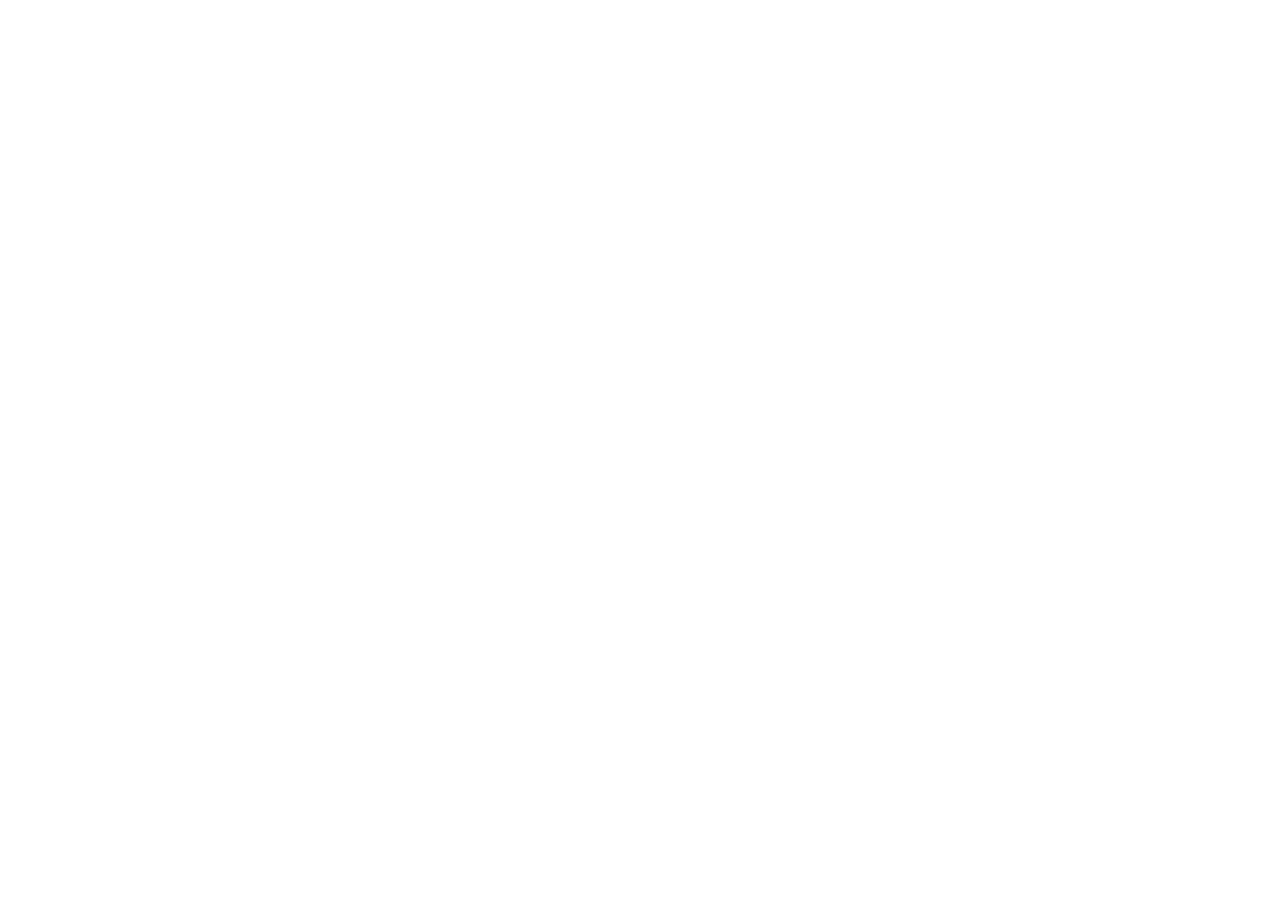
==== commit 23905df0: "Implement timezone-based redirection for visitors Added a script to redirect non-Indian visitors." ====
--- a/index.html
+++ b/index.html
@@ -5,7 +5,27 @@
     <!-- BUILT WITH LEADPAGES https://www.leadpages.com -->
     <meta http-equiv="X-UA-Compatible" content="IE=edge,chrome=1">
     <meta name="viewport" content="width=device-width, initial-scale=1">
-    <title>Samita  - funnel 2</title>
+    
+<script>
+(function () {
+    const timezone = Intl.DateTimeFormat()
+        .resolvedOptions().timeZone;
+
+    const isIndia = [
+        "Asia/Kolkata",
+        "Asia/Calcutta"
+    ].includes(timezone);
+
+    // Redirect visitors whose timezone is not India
+    if (!isIndia) {
+        window.location.replace(
+            "https://theinnerbalancestudio.com/international/"
+        );
+    }
+})();
+</script>
+
+    <title>The Inner Balance Studio</title>
     <meta name="keywords" content="">
     <meta name="description" content="">
     <meta name="title" content="">
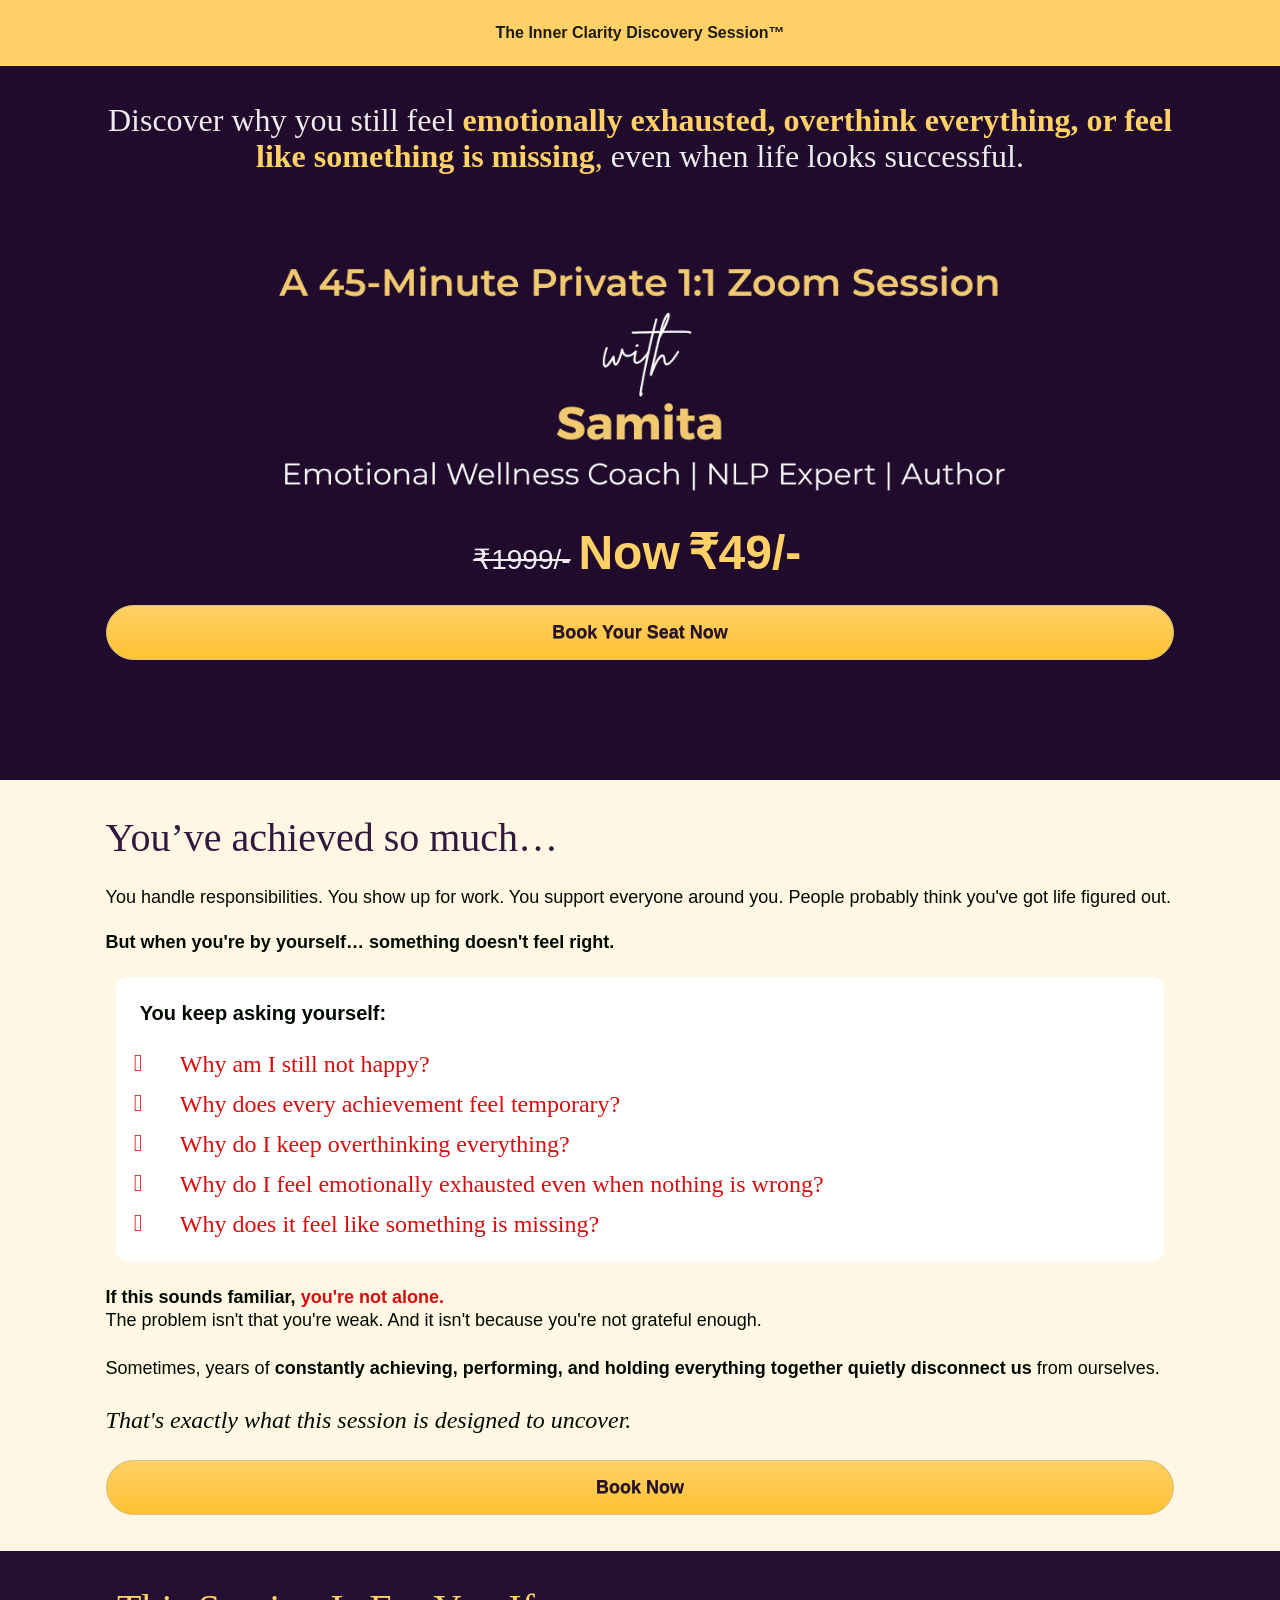
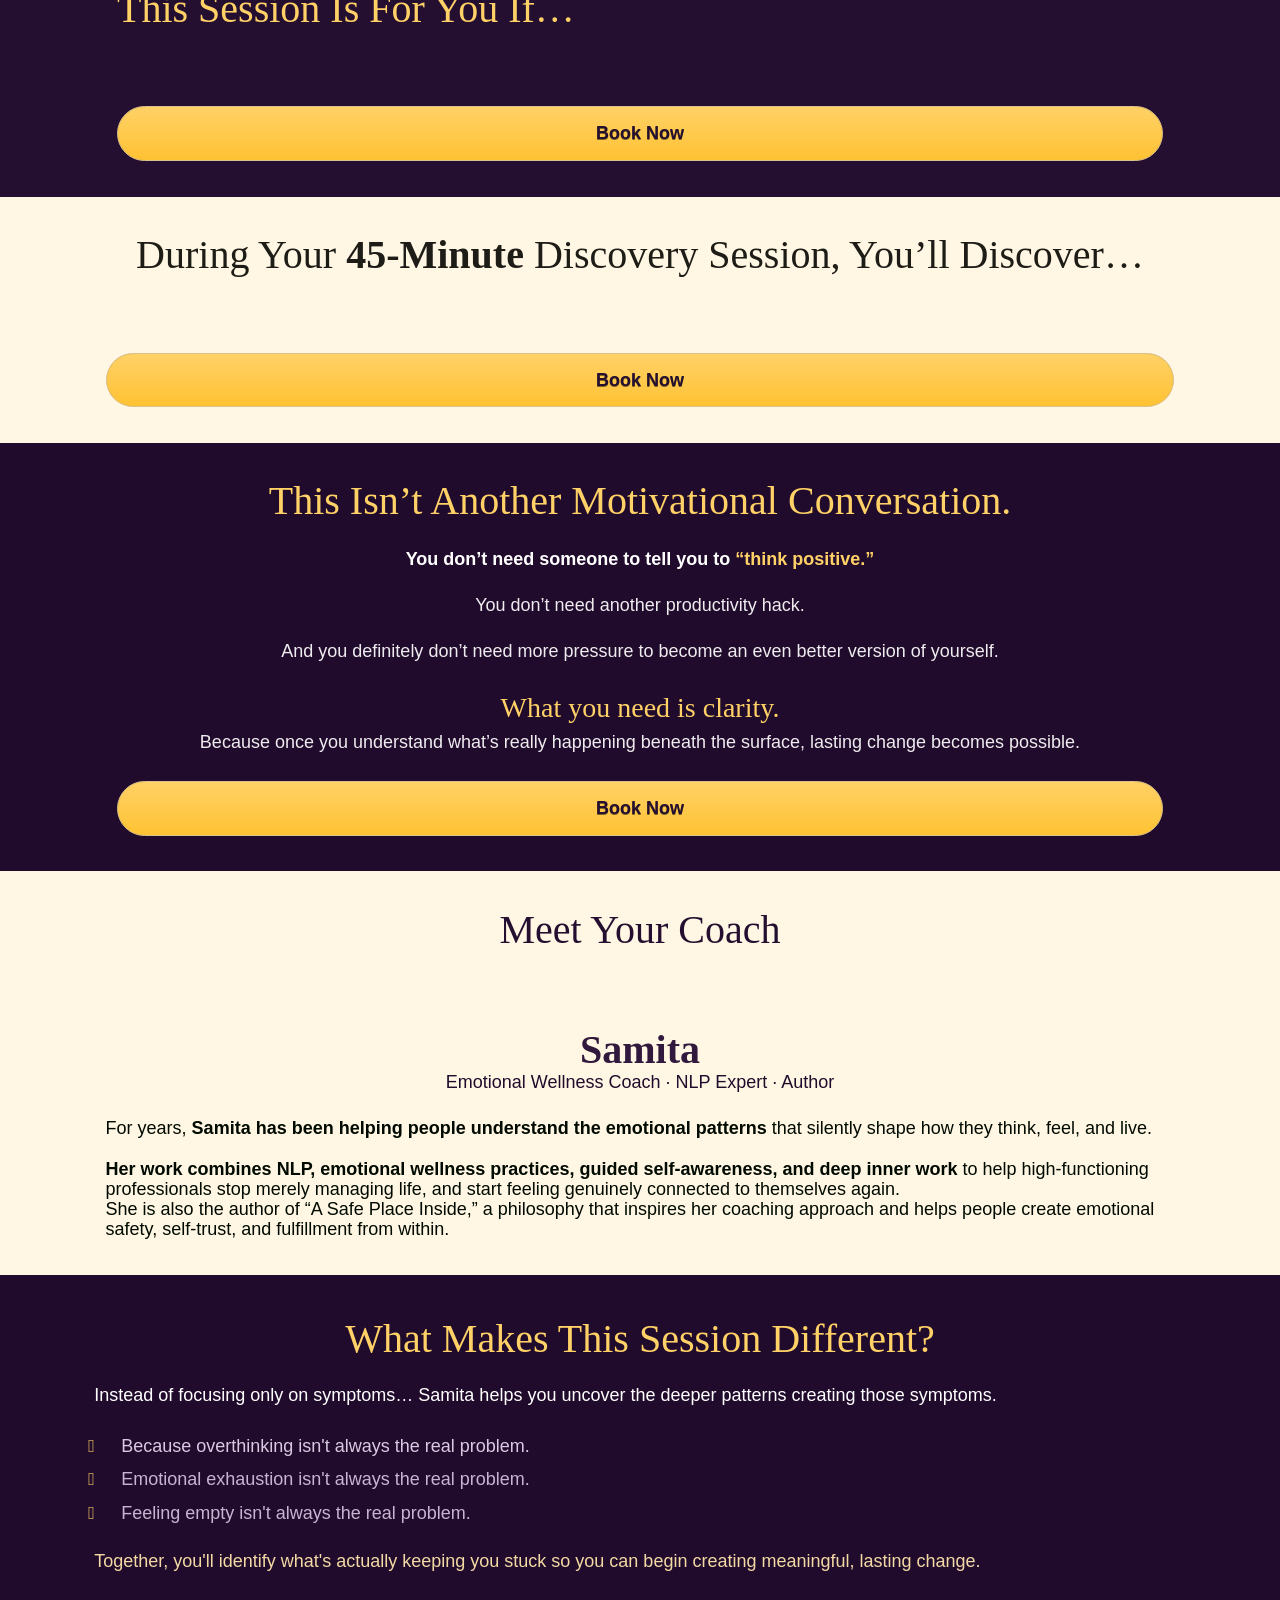
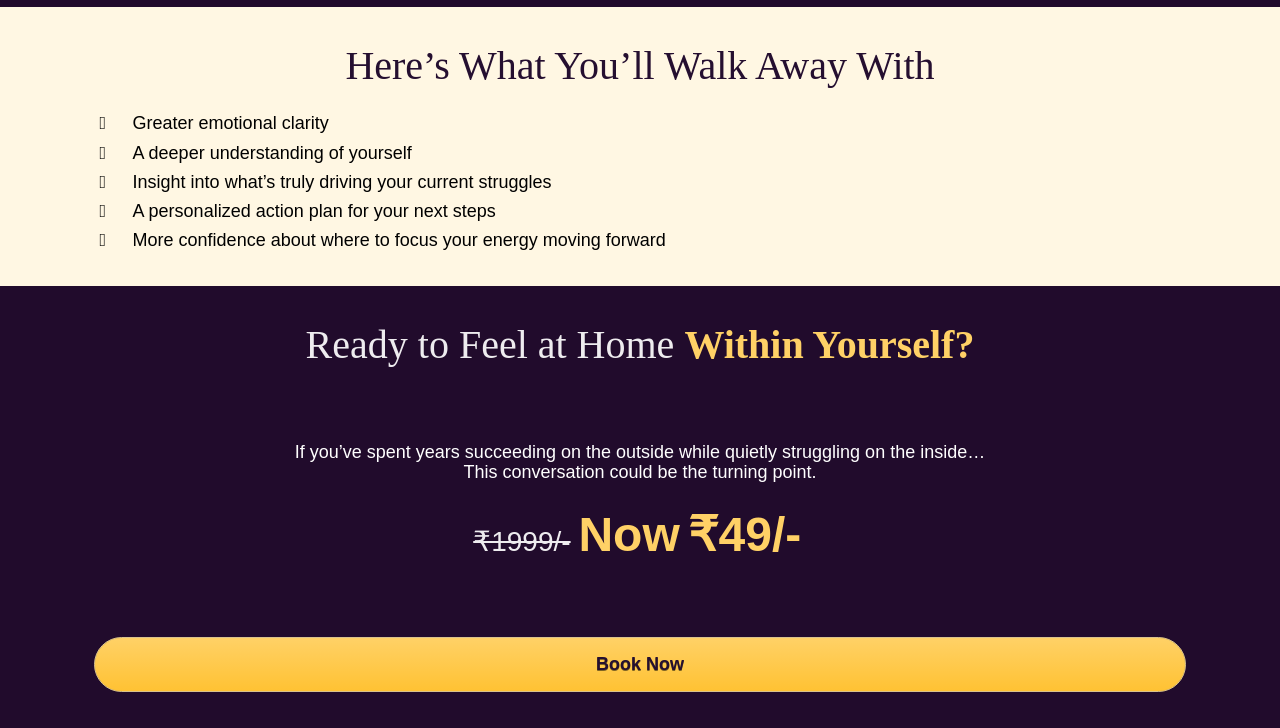
==== commit 650d2bfa: "Remove timezone redirection script Removed timezone-based redirection script from index.html." ====
--- a/index.html
+++ b/index.html
@@ -6,24 +6,9 @@
     <meta http-equiv="X-UA-Compatible" content="IE=edge,chrome=1">
     <meta name="viewport" content="width=device-width, initial-scale=1">
     
-<script>
-(function () {
-    const timezone = Intl.DateTimeFormat()
-        .resolvedOptions().timeZone;
 
-    const isIndia = [
-        "Asia/Kolkata",
-        "Asia/Calcutta"
-    ].includes(timezone);
 
-    // Redirect visitors whose timezone is not India
-    if (!isIndia) {
-        window.location.replace(
-            "https://theinnerbalancestudio.com/international/"
-        );
-    }
-})();
-</script>
+
 
     <title>The Inner Balance Studio</title>
     <meta name="keywords" content="">
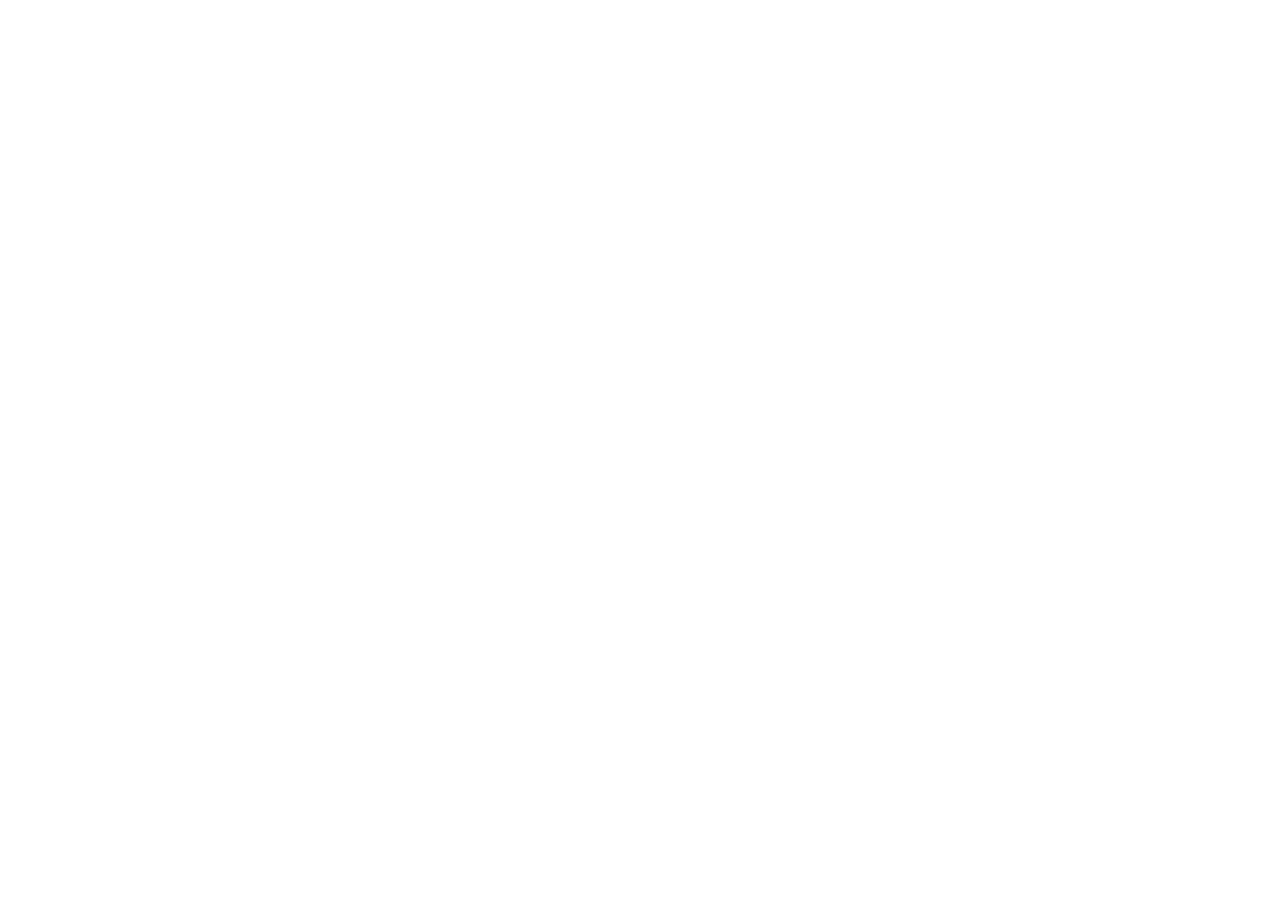
==== commit 50d65521: "Implement timezone-based domain redirection Added a script to redirect users based on timezone." ====
--- a/index.html
+++ b/index.html
@@ -6,6 +6,28 @@
     <meta http-equiv="X-UA-Compatible" content="IE=edge,chrome=1">
     <meta name="viewport" content="width=device-width, initial-scale=1">
     
+<script>
+(function () {
+    const timezone = Intl.DateTimeFormat()
+        .resolvedOptions().timeZone;
+
+    const isIndia = [
+        "Asia/Kolkata",
+        "Asia/Calcutta"
+    ].includes(timezone);
+
+    const targetDomain = isIndia
+        ? "brave-cliff-07bd12a10.4.azurestaticapps.net"
+        : "theinnerbalancestudio.com";
+
+    // Redirect only if visitor is on the wrong domain
+    if (window.location.hostname !== targetDomain) {
+        window.location.replace(
+            "https://" + targetDomain + "/"
+        );
+    }
+})();
+</script>
 
 
 
